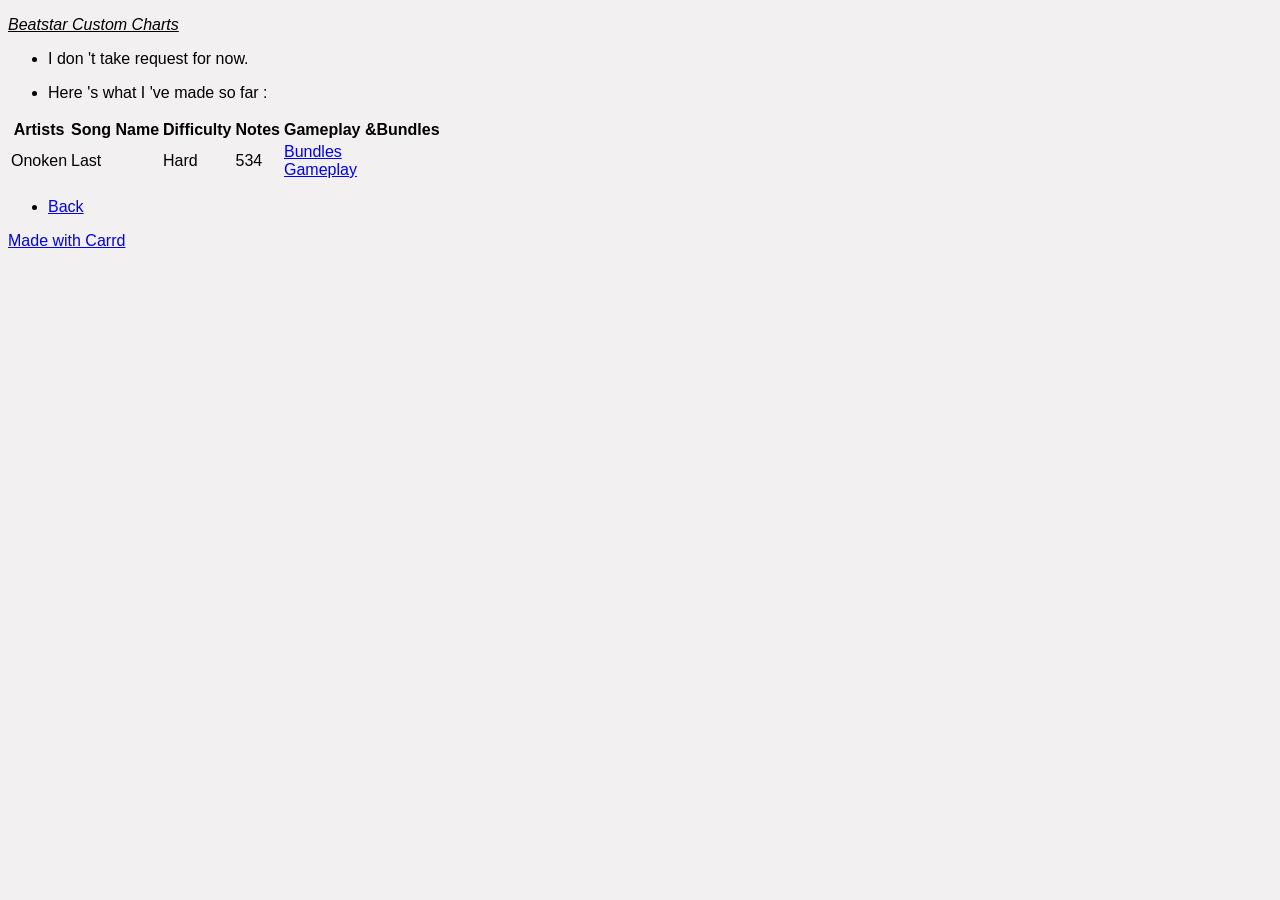
==== beatstar.html @ 6e00aa72 "different pages for each category" ====
<!DOCTYPE HTML>
<html lang="en">
    <head>
        <title>mvitry95 - Beatstar Charts</title>
        <meta charset="utf-8"/>
        <meta name="viewport" content="width=device-width,initial-scale=1"/>
        <style>body{background:#F2F0F0;font-family:Inter,Helvetica,Arial,sans-serif}</style>
    </head>
    <body class="is-loading">
        <div class="site-wrapper">
            <div class="site-main">
                <div class="inner">
                    <section id="beatstar-section">
                        <p id="text17" class="text-component instance-17">
                            <em>
                                <u>Beatstar Custom Charts</u>
                            </em>
                        </p>
                        <div id="list01" class="list-component instance-1">
                            <ul>
                                <li>
                                    <p>I don &#39;t take request for now.</p>
                                </li>
                                <li>
                                    <p>Here &#39;s what I &#39;ve made so far :</p>
                                </li>
                            </ul>
                        </div>
                        <div id="table01" class="table-component instance-1">
                            <div class="inner">
                                <table>
                                    <thead>
                                        <tr>
                                            <th>Artists</th>
                                            <th>Song Name</th>
                                            <th>Difficulty</th>
                                            <th>Notes</th>
                                            <th>Gameplay &amp;Bundles</th>
                                        </tr>
                                    </thead>
                                    <tbody>
                                        <tr>
                                            <td>Onoken</td>
                                            <td>Last</td>
                                            <td>Hard</td>
                                            <td>534</td>
                                            <td>
                                                <a href="https://drive.google.com/drive/folders/1wFOmmEFnEgzdJSt52tTMisXIzkEQhHQe">Bundles</a>
                                                <br>
                                                <a href="https://youtu.be/5MfsfKjGAZc?si=1Ggjx1XdpjMBsuzv">Gameplay</a>
                                            </td>
                                        </tr>
                                        <!-- remaining table rows omitted for brevity -->
                                    </tbody>
                                </table>
                            </div>
                        </div>
                        <ul id="buttons03" class="buttons-component instance-3">
                            <li>
                                <a href="index.html" class="n01" role="button">
                                    <span class="label">Back</span>
                                </a>
                            </li>
                        </ul>
                    </section>
                    <footer id="footer">
                        <div id="credits"><span><a href="https://carrd.co/build?ref=auto">Made with Carrd</a></span></div>
                    </footer>
                </div>
            </div>
        </div>
        <script>window.addEventListener('load', function(){document.body.classList.remove('is-loading');});</script>
    </body>
</html>
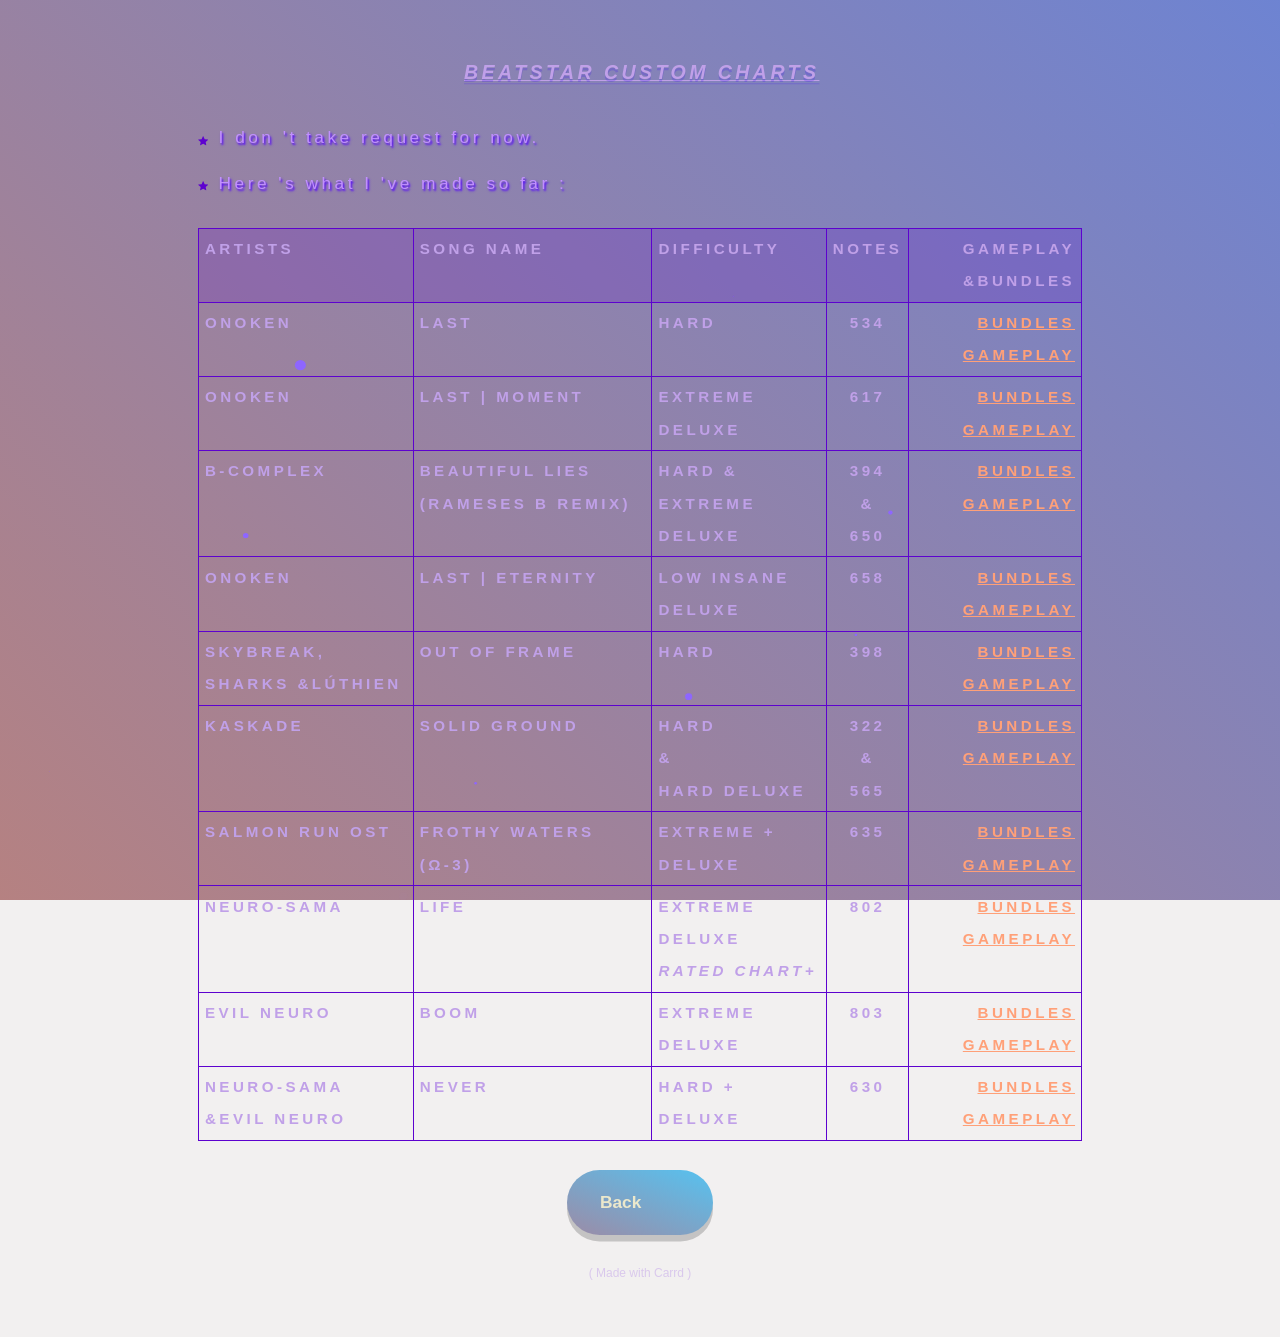
==== commit 1d27819c: "added complete edits for each pages, css and js separated, image next step" ====
--- a/beatstar.html
+++ b/beatstar.html
@@ -5,6 +5,7 @@
         <meta charset="utf-8"/>
         <meta name="viewport" content="width=device-width,initial-scale=1"/>
         <style>body{background:#F2F0F0;font-family:Inter,Helvetica,Arial,sans-serif}</style>
+        <link rel="stylesheet" href="assets/css/styles.css">
     </head>
     <body class="is-loading">
         <div class="site-wrapper">
@@ -50,7 +51,119 @@
                                                 <a href="https://youtu.be/5MfsfKjGAZc?si=1Ggjx1XdpjMBsuzv">Gameplay</a>
                                             </td>
                                         </tr>
-                                        <!-- remaining table rows omitted for brevity -->
+                                        <tr>
+                                            <td>Onoken</td>
+                                            <td>Last | Moment</td>
+                                            <td>Extreme Deluxe</td>
+                                            <td>617</td>
+                                            <td>
+                                                <a href="https://drive.google.com/drive/folders/1wFOmmEFnEgzdJSt52tTMisXIzkEQhHQe">Bundles</a>
+                                                <br>
+                                                <a href="https://youtu.be/5MfsfKjGAZc?si=1Ggjx1XdpjMBsuzv">Gameplay</a>
+                                            </td>
+                                        </tr>
+                                        <tr>
+                                            <td>B-Complex</td>
+                                            <td>Beautiful Lies (Rameses B Remix)</td>
+                                            <td>
+                                                Hard &amp;<br>Extreme Deluxe
+                                            </td>
+                                            <td>
+                                                394 <br>
+                                                &amp;<br>650
+                                            </td>
+                                            <td>
+                                                <a href="https://drive.google.com/drive/folders/1Zqi_MswzgRFVzeYKtCbSOwW4GISqOJgD">Bundles</a>
+                                                <br>
+                                                <a href="https://youtu.be/niO3XRTAfM4?si=xfpYxOm02yTQDxMr">Gameplay</a>
+                                            </td>
+                                        </tr>
+                                        <tr>
+                                            <td>Onoken</td>
+                                            <td>Last | Eternity</td>
+                                            <td>Low Insane Deluxe</td>
+                                            <td>658</td>
+                                            <td>
+                                                <a href="https://drive.google.com/drive/folders/1wFOmmEFnEgzdJSt52tTMisXIzkEQhHQe">Bundles</a>
+                                                <br>
+                                                <a href="https://youtu.be/CqeYvWxlmkQ?si=to_F0B5nEQfGMWMH">Gameplay</a>
+                                            </td>
+                                        </tr>
+                                        <tr>
+                                            <td>Skybreak, Sharks &amp;LÚTHIEN</td>
+                                            <td>Out of Frame</td>
+                                            <td>Hard</td>
+                                            <td>398</td>
+                                            <td>
+                                                <a href="https://drive.google.com/drive/folders/11yRbcsEtUqN-0sK6SbbKeb3jRCuAYwGA">Bundles</a>
+                                                <br>
+                                                <a href="https://youtu.be/cmPI3WES4EI?si=JQ8GyVIdYoeiD46t">Gameplay</a>
+                                            </td>
+                                        </tr>
+                                        <tr>
+                                            <td>Kaskade</td>
+                                            <td>Solid Ground</td>
+                                            <td>
+                                                Hard <br>
+                                                &amp;<br>Hard Deluxe
+                                            </td>
+                                            <td>
+                                                322 <br>
+                                                &amp;<br>565
+                                            </td>
+                                            <td>
+                                                <a href="https://drive.google.com/drive/folders/1hkn8-3AUxXs9rTicoOH0PjdYOPa0OGvv?usp=drive_link">Bundles</a>
+                                                <br>
+                                                <a href="https://youtu.be/D0sws1H5LEg">Gameplay</a>
+                                            </td>
+                                        </tr>
+                                        <tr>
+                                            <td>Salmon Run OST</td>
+                                            <td>Frothy Waters (ω-3)</td>
+                                            <td>Extreme + Deluxe</td>
+                                            <td>635</td>
+                                            <td>
+                                                <a href="https://drive.google.com/drive/folders/1l5YYkZcHukHBBgzJPLnBNBevW3PjAziX?usp=sharing">Bundles</a>
+                                                <br>
+                                                <a href="https://youtu.be/0wzTsgS2MDE">Gameplay</a>
+                                            </td>
+                                        </tr>
+                                        <tr>
+                                            <td>Neuro-sama</td>
+                                            <td>Life</td>
+                                            <td>
+                                                Extreme Deluxe<br>
+                                                <em>Rated Chart+</em>
+                                            </td>
+                                            <td>802</td>
+                                            <td>
+                                                <a href="https://drive.google.com/drive/folders/1dr8h0OimLySOwMFkLbA1OLK3l9ZYWxRP?usp=drive_link">Bundles</a>
+                                                <br>
+                                                <a href="https://youtu.be/XHgqDOl1nn8?si=mZJzB1tPMnPmHuZJ">Gameplay</a>
+                                            </td>
+                                        </tr>
+                                        <tr>
+                                            <td>Evil Neuro</td>
+                                            <td>BOOM</td>
+                                            <td>Extreme Deluxe</td>
+                                            <td>803</td>
+                                            <td>
+                                                <a href="https://drive.google.com/file/d/1acPhiT-RoqKiK_mSAF8lyB6Nv1J9MZyH/view?usp=drivesdk">Bundles</a>
+                                                <br>
+                                                <a href="https://youtu.be/u7Q_ulvnCww">Gameplay</a>
+                                            </td>
+                                        </tr>
+                                        <tr>
+                                            <td>Neuro-sama &amp;Evil Neuro</td>
+                                            <td>NEVER</td>
+                                            <td>Hard + Deluxe</td>
+                                            <td>630</td>
+                                            <td>
+                                                <a href="https://drive.google.com/file/d/116Uxp-McUb2ul99bQuzVLI-fTBBZK5Kp/view?usp=drive_link">Bundles</a>
+                                                <br>
+                                                <a href="https://youtu.be/wbPSR-EgFhE">Gameplay</a>
+                                            </td>
+                                        </tr>
                                     </tbody>
                                 </table>
                             </div>
@@ -58,6 +171,10 @@
                         <ul id="buttons03" class="buttons-component instance-3">
                             <li>
                                 <a href="index.html" class="n01" role="button">
+                                    <svg aria-labelledby="buttons03-icon-1-title">
+                                        <title id="buttons03-icon-1-title">Arrow Left</title>
+                                        <use xlink:href="#icon-fe5d5fdb64e50b34c3e536f93a94c91e"></use>
+                                    </svg>
                                     <span class="label">Back</span>
                                 </a>
                             </li>
@@ -69,6 +186,6 @@
                 </div>
             </div>
         </div>
-        <script>window.addEventListener('load', function(){document.body.classList.remove('is-loading');});</script>
+        <script src="assets/js/common.js"></script>
     </body>
 </html>
--- a/assets/css/styles.css
+++ b/assets/css/styles.css
@@ -0,0 +1,3321 @@
+
+html,body,div,span,applet,object,iframe,h1,h2,h3,h4,h5,h6,p,blockquote,pre,a,abbr,acronym,address,big,cite,code,del,dfn,em,img,ins,kbd,q,s,samp,small,strike,strong,sub,sup,tt,var,b,u,i,center,dl,dt,dd,ol,ul,li,fieldset,form,label,legend,table,caption,tbody,tfoot,thead,tr,th,td,article,aside,canvas,details,embed,figure,figcaption,footer,header,hgroup,menu,nav,output,ruby,section,summary,time,mark,audio,video {
+    margin: 0;
+    padding: 0;
+    border: 0;
+    font-size: 100%;
+    font: inherit;
+    vertical-align: baseline;
+}
+
+article,aside,details,figcaption,figure,footer,header,hgroup,menu,nav,section {
+    display: block;
+}
+
+body {
+    line-height: 1;
+}
+
+ol,ul {
+    list-style: none;
+}
+
+blockquote,q {
+    quotes: none;
+}
+
+blockquote::before,blockquote::after,q::before,q::after {
+    content: '';
+    content: none;
+}
+
+table {
+    border-collapse: collapse;
+    border-spacing: 0;
+}
+
+body {
+    -webkit-text-size-adjust: none
+}
+
+mark {
+    background-color: transparent;
+    color: inherit
+}
+
+input::-moz-focus-inner {
+    border: 0;
+    padding: 0
+}
+
+input[type="text"],input[type="email"],select,textarea {
+    -moz-appearance: none;
+    -webkit-appearance: none;
+    -ms-appearance: none;
+    appearance: none
+}
+
+*, *::before, *::after {
+    box-sizing: border-box;
+}
+
+@keyframes loading-spinner {
+    0% {
+        transform: rotate(0deg);
+    }
+
+    100% {
+        transform: rotate(360deg);
+    }
+}
+
+.deferred::before {
+    content: '';
+    display: block;
+    width: 4rem;
+    height: 4rem;
+    position: absolute;
+    top: 50%;
+    left: 50%;
+    margin: -2rem 0 0 -2rem;
+    animation: loading-spinner 1s infinite linear;
+    transition: opacity 0.25s ease;
+    transition-delay: 0.5s;
+    opacity: 0;
+    z-index: -1;
+    background-image: url('[data-uri]');
+    background-position: center;
+    background-repeat: no-repeat;
+    background-size: 3rem;
+}
+
+.deferred.loading::before {
+    opacity: 0.35;
+    z-index: 0;
+}
+
+body {
+    line-height: 1.0;
+    min-height: var(--viewport-height);
+    min-width: 320px;
+    overflow-x: hidden;
+    word-wrap: break-word;
+    background-color: #F2F0F0;
+}
+
+body::before {
+    content: '';
+    display: block;
+    background-attachment: scroll;
+    height: var(--background-height);
+    left: 0;
+    pointer-events: none;
+    position: fixed;
+    top: 0;
+    transform: scale(1);
+    width: 100vw;
+    z-index: 0;
+    background-image: url('data:image/svg+xml;charset=utf8,%3Csvg%20width%3D%22640%22%20height%3D%22480%22%20viewBox%3D%220%200%20640%20480%22%20xmlns%3D%22http%3A%2F%2Fwww.w3.org%2F2000%2Fsvg%22%20preserveAspectRatio%3D%22none%22%3E%20%3Cstyle%20type%3D%22text%2Fcss%22%3E%20circle%20%7B%20fill%3A%20%238E66FF%3B%20%7D%20%3C%2Fstyle%3E%20%3Ccircle%20cx%3D%22331.8123%22%20cy%3D%22303.8262%22%20r%3D%220.8658%22%20fill-opacity%3D%221%22%3E%20%3Canimate%20attributeName%3D%22cx%22%20dur%3D%225s%22%20repeatCount%3D%22indefinite%22%20values%3D%22331.8123%3B332.4542%3B333.1698%3B333.9726%3B334.8798%3B335.9128%3B337.1%3B338.4787%3B340.0991%3B342.0311%3B344.3739%3B347.2744%3B350.9584%3B355.793%3B362.4171%3B362.4171%3B362.4171%3B362.4171%3B362.4171%3B362.4171%3B362.4171%22%20%2F%3E%20%3Canimate%20attributeName%3D%22cy%22%20dur%3D%225s%22%20repeatCount%3D%22indefinite%22%20values%3D%22303.8262%3B307.2944%3B311.1611%3B315.4993%3B320.4007%3B325.9828%3B332.3977%3B339.847%3B348.6029%3B359.042%3B371.7013%3B387.3735%3B407.2795%3B433.4027%3B469.1949%3B469.1949%3B469.1949%3B469.1949%3B469.1949%3B469.1949%3B469.1949%22%20%2F%3E%20%3Canimate%20attributeName%3D%22r%22%20dur%3D%225s%22%20repeatCount%3D%22indefinite%22%20values%3D%220.8658%3B0.9129%3B0.9653%3B1.0242%3B1.0907%3B1.1664%3B1.2534%3B1.3545%3B1.4732%3B1.6148%3B1.7866%3B1.9992%3B2.2692%3B2.6236%3B3.1091%3B3.1091%3B3.1091%3B3.1091%3B3.1091%3B3.1091%3B3.1091%22%20%2F%3E%20%3Canimate%20attributeName%3D%22fill-opacity%22%20dur%3D%225s%22%20repeatCount%3D%22indefinite%22%20values%3D%221%3B1%3B1%3B1%3B1%3B1%3B1%3B1%3B1%3B1%3B1%3B1%3B1%3B1%3B0%3B0%3B0%3B0%3B0%3B0%3B0%22%20%2F%3E%20%3C%2Fcircle%3E%20%3Ccircle%20cx%3D%2255.2595%22%20cy%3D%22473.6155%22%20r%3D%220.9757%22%20fill-opacity%3D%220%22%20%2F%3E%20%3Ccircle%20cx%3D%22425.133%22%20cy%3D%22117.8427%22%20r%3D%220.4877%22%20fill-opacity%3D%221%22%3E%20%3Canimate%20attributeName%3D%22cx%22%20dur%3D%225s%22%20repeatCount%3D%22indefinite%22%20values%3D%22425.133%3B432.7724%3B441.6091%3B451.9483%3B464.209%3B478.9816%3B497.1262%3B519.9461%3B519.9461%3B519.9461%3B519.9461%3B519.9461%3B519.9461%3B519.9461%3B519.9461%3B519.9461%3B519.9461%3B519.9461%3B519.9461%3B519.9461%3B519.9461%22%20%2F%3E%20%3Canimate%20attributeName%3D%22cy%22%20dur%3D%225s%22%20repeatCount%3D%22indefinite%22%20values%3D%22117.8427%3B108.9662%3B98.6987%3B86.6852%3B72.4392%3B55.2744%3B34.1916%3B7.6765%3B7.6765%3B7.6765%3B7.6765%3B7.6765%3B7.6765%3B7.6765%3B7.6765%3B7.6765%3B7.6765%3B7.6765%3B7.6765%3B7.6765%3B7.6765%22%20%2F%3E%20%3Canimate%20attributeName%3D%22r%22%20dur%3D%225s%22%20repeatCount%3D%22indefinite%22%20values%3D%220.4877%3B0.5232%3B0.5642%3B0.6121%3B0.669%3B0.7376%3B0.8217%3B0.9276%3B0.9276%3B0.9276%3B0.9276%3B0.9276%3B0.9276%3B0.9276%3B0.9276%3B0.9276%3B0.9276%3B0.9276%3B0.9276%3B0.9276%3B0.9276%22%20%2F%3E%20%3Canimate%20attributeName%3D%22fill-opacity%22%20dur%3D%225s%22%20repeatCount%3D%22indefinite%22%20values%3D%221%3B1%3B1%3B1%3B1%3B1%3B1%3B0%3B0%3B0%3B0%3B0%3B0%3B0%3B0%3B0%3B0%3B0%3B0%3B0%3B0%22%20%2F%3E%20%3C%2Fcircle%3E%20%3Ccircle%20cx%3D%22284.7766%22%20cy%3D%22316.1389%22%20r%3D%220.2746%22%20fill-opacity%3D%221%22%3E%20%3Canimate%20attributeName%3D%22cx%22%20dur%3D%225s%22%20repeatCount%3D%22indefinite%22%20values%3D%22284.7766%3B282.6388%3B280.2248%3B277.4773%3B274.3221%3B270.661%3B266.362%3B261.2423%3B255.0421%3B247.3791%3B237.6663%3B224.9542%3B207.5999%3B207.5999%3B207.5999%3B207.5999%3B207.5999%3B207.5999%3B207.5999%3B207.5999%3B207.5999%22%20%2F%3E%20%3Canimate%20attributeName%3D%22cy%22%20dur%3D%225s%22%20repeatCount%3D%22indefinite%22%20values%3D%22316.1389%3B320.7598%3B325.978%3B331.917%3B338.7374%3B346.6511%3B355.9438%3B367.0105%3B380.4128%3B396.9772%3B417.9725%3B445.451%3B482.964%3B482.964%3B482.964%3B482.964%3B482.964%3B482.964%3B482.964%3B482.964%3B482.964%22%20%2F%3E%20%3Canimate%20attributeName%3D%22r%22%20dur%3D%225s%22%20repeatCount%3D%22indefinite%22%20values%3D%220.2746%3B0.2913%3B0.3101%3B0.3316%3B0.3562%3B0.3847%3B0.4182%3B0.4582%3B0.5065%3B0.5663%3B0.642%3B0.7411%3B0.8764%3B0.8764%3B0.8764%3B0.8764%3B0.8764%3B0.8764%3B0.8764%3B0.8764%3B0.8764%22%20%2F%3E%20%3Canimate%20attributeName%3D%22fill-opacity%22%20dur%3D%225s%22%20repeatCount%3D%22indefinite%22%20values%3D%221%3B1%3B1%3B1%3B1%3B1%3B1%3B1%3B1%3B1%3B1%3B1%3B0%3B0%3B0%3B0%3B0%3B0%3B0%3B0%3B0%22%20%2F%3E%20%3C%2Fcircle%3E%20%3Ccircle%20cx%3D%22626.0086%22%20cy%3D%22225.6482%22%20r%3D%220.8684%22%20fill-opacity%3D%220%22%20%2F%3E%20%3Ccircle%20cx%3D%22157.0809%22%20cy%3D%22322.71%22%20r%3D%220.8312%22%20fill-opacity%3D%221%22%3E%20%3Canimate%20attributeName%3D%22cx%22%20dur%3D%225s%22%20repeatCount%3D%22indefinite%22%20values%3D%22157.0809%3B147.1007%3B135.818%3B122.9599%3B108.1718%3B90.9839%3B70.7603%3B46.6191%3B17.2997%3B17.2997%3B17.2997%3B17.2997%3B17.2997%3B17.2997%3B17.2997%3B17.2997%3B17.2997%3B17.2997%3B17.2997%3B17.2997%3B17.2997%22%20%2F%3E%20%3Canimate%20attributeName%3D%22cy%22%20dur%3D%225s%22%20repeatCount%3D%22indefinite%22%20values%3D%22322.71%3B327.7767%3B333.5047%3B340.0324%3B347.54%3B356.2659%3B366.5329%3B378.7888%3B393.6736%3B393.6736%3B393.6736%3B393.6736%3B393.6736%3B393.6736%3B393.6736%3B393.6736%3B393.6736%3B393.6736%3B393.6736%3B393.6736%3B393.6736%22%20%2F%3E%20%3Canimate%20attributeName%3D%22r%22%20dur%3D%225s%22%20repeatCount%3D%22indefinite%22%20values%3D%220.8312%3B0.8821%3B0.9397%3B1.0053%3B1.0807%3B1.1684%3B1.2716%3B1.3948%3B1.5444%3B1.5444%3B1.5444%3B1.5444%3B1.5444%3B1.5444%3B1.5444%3B1.5444%3B1.5444%3B1.5444%3B1.5444%3B1.5444%3B1.5444%22%20%2F%3E%20%3Canimate%20attributeName%3D%22fill-opacity%22%20dur%3D%225s%22%20repeatCount%3D%22indefinite%22%20values%3D%221%3B1%3B1%3B1%3B1%3B1%3B1%3B1%3B0%3B0%3B0%3B0%3B0%3B0%3B0%3B0%3B0%3B0%3B0%3B0%3B0%22%20%2F%3E%20%3C%2Fcircle%3E%20%3Ccircle%20cx%3D%22562.4661%22%20cy%3D%2277.4358%22%20r%3D%222.0713%22%20fill-opacity%3D%221%22%3E%20%3Canimate%20attributeName%3D%22cx%22%20dur%3D%225s%22%20repeatCount%3D%22indefinite%22%20values%3D%22562.4661%3B588.1836%3B620.004%3B620.004%3B620.004%3B620.004%3B620.004%3B620.004%3B620.004%3B620.004%3B620.004%3B620.004%3B620.004%3B620.004%3B620.004%3B620.004%3B620.004%3B620.004%3B620.004%3B620.004%3B620.004%22%20%2F%3E%20%3Canimate%20attributeName%3D%22cy%22%20dur%3D%225s%22%20repeatCount%3D%22indefinite%22%20values%3D%2277.4358%3B60.1932%3B38.8589%3B38.8589%3B38.8589%3B38.8589%3B38.8589%3B38.8589%3B38.8589%3B38.8589%3B38.8589%3B38.8589%3B38.8589%3B38.8589%3B38.8589%3B38.8589%3B38.8589%3B38.8589%3B38.8589%3B38.8589%3B38.8589%22%20%2F%3E%20%3Canimate%20attributeName%3D%22r%22%20dur%3D%225s%22%20repeatCount%3D%22indefinite%22%20values%3D%222.0713%3B2.291%3B2.5629%3B2.5629%3B2.5629%3B2.5629%3B2.5629%3B2.5629%3B2.5629%3B2.5629%3B2.5629%3B2.5629%3B2.5629%3B2.5629%3B2.5629%3B2.5629%3B2.5629%3B2.5629%3B2.5629%3B2.5629%3B2.5629%22%20%2F%3E%20%3Canimate%20attributeName%3D%22fill-opacity%22%20dur%3D%225s%22%20repeatCount%3D%22indefinite%22%20values%3D%221%3B1%3B0%3B0%3B0%3B0%3B0%3B0%3B0%3B0%3B0%3B0%3B0%3B0%3B0%3B0%3B0%3B0%3B0%3B0%3B0%22%20%2F%3E%20%3C%2Fcircle%3E%20%3Ccircle%20cx%3D%22603.2341%22%20cy%3D%2297.7216%22%20r%3D%220.7449%22%20fill-opacity%3D%221%22%3E%20%3Canimate%20attributeName%3D%22cx%22%20dur%3D%225s%22%20repeatCount%3D%22indefinite%22%20values%3D%22603.2341%3B621.9784%3B621.9784%3B621.9784%3B621.9784%3B621.9784%3B621.9784%3B621.9784%3B621.9784%3B621.9784%3B621.9784%3B621.9784%3B621.9784%3B621.9784%3B621.9784%3B621.9784%3B621.9784%3B621.9784%3B621.9784%3B621.9784%3B621.9784%22%20%2F%3E%20%3Canimate%20attributeName%3D%22cy%22%20dur%3D%225s%22%20repeatCount%3D%22indefinite%22%20values%3D%2297.7216%3B88.3057%3B88.3057%3B88.3057%3B88.3057%3B88.3057%3B88.3057%3B88.3057%3B88.3057%3B88.3057%3B88.3057%3B88.3057%3B88.3057%3B88.3057%3B88.3057%3B88.3057%3B88.3057%3B88.3057%3B88.3057%3B88.3057%3B88.3057%22%20%2F%3E%20%3Canimate%20attributeName%3D%22r%22%20dur%3D%225s%22%20repeatCount%3D%22indefinite%22%20values%3D%220.7449%3B0.7942%3B0.7942%3B0.7942%3B0.7942%3B0.7942%3B0.7942%3B0.7942%3B0.7942%3B0.7942%3B0.7942%3B0.7942%3B0.7942%3B0.7942%3B0.7942%3B0.7942%3B0.7942%3B0.7942%3B0.7942%3B0.7942%3B0.7942%22%20%2F%3E%20%3Canimate%20attributeName%3D%22fill-opacity%22%20dur%3D%225s%22%20repeatCount%3D%22indefinite%22%20values%3D%221%3B0%3B0%3B0%3B0%3B0%3B0%3B0%3B0%3B0%3B0%3B0%3B0%3B0%3B0%3B0%3B0%3B0%3B0%3B0%3B0%22%20%2F%3E%20%3C%2Fcircle%3E%20%3Ccircle%20cx%3D%22601.3561%22%20cy%3D%22463.0164%22%20r%3D%221.4495%22%20fill-opacity%3D%221%22%3E%20%3Canimate%20attributeName%3D%22cx%22%20dur%3D%225s%22%20repeatCount%3D%22indefinite%22%20values%3D%22601.3561%3B619.4414%3B619.4414%3B619.4414%3B619.4414%3B619.4414%3B619.4414%3B619.4414%3B619.4414%3B619.4414%3B619.4414%3B619.4414%3B619.4414%3B619.4414%3B619.4414%3B619.4414%3B619.4414%3B619.4414%3B619.4414%3B619.4414%3B619.4414%22%20%2F%3E%20%3Canimate%20attributeName%3D%22cy%22%20dur%3D%225s%22%20repeatCount%3D%22indefinite%22%20values%3D%22463.0164%3B477.3517%3B477.3517%3B477.3517%3B477.3517%3B477.3517%3B477.3517%3B477.3517%3B477.3517%3B477.3517%3B477.3517%3B477.3517%3B477.3517%3B477.3517%3B477.3517%3B477.3517%3B477.3517%3B477.3517%3B477.3517%3B477.3517%3B477.3517%22%20%2F%3E%20%3Canimate%20attributeName%3D%22r%22%20dur%3D%225s%22%20repeatCount%3D%22indefinite%22%20values%3D%221.4495%3B1.5427%3B1.5427%3B1.5427%3B1.5427%3B1.5427%3B1.5427%3B1.5427%3B1.5427%3B1.5427%3B1.5427%3B1.5427%3B1.5427%3B1.5427%3B1.5427%3B1.5427%3B1.5427%3B1.5427%3B1.5427%3B1.5427%3B1.5427%22%20%2F%3E%20%3Canimate%20attributeName%3D%22fill-opacity%22%20dur%3D%225s%22%20repeatCount%3D%22indefinite%22%20values%3D%221%3B0%3B0%3B0%3B0%3B0%3B0%3B0%3B0%3B0%3B0%3B0%3B0%3B0%3B0%3B0%3B0%3B0%3B0%3B0%3B0%22%20%2F%3E%20%3C%2Fcircle%3E%20%3Ccircle%20cx%3D%22343.2456%22%20cy%3D%22199.1355%22%20r%3D%220.1206%22%20fill-opacity%3D%221%22%3E%20%3Canimate%20attributeName%3D%22cx%22%20dur%3D%225s%22%20repeatCount%3D%22indefinite%22%20values%3D%22343.2456%3B344.4754%3B345.8425%3B347.3714%3B349.0926%3B351.0448%3B353.2778%3B355.857%3B358.8695%3B362.4347%3B366.7199%3B371.9678%3B378.5439%3B387.0254%3B398.3807%3B414.3683%3B438.5494%3B438.5494%3B438.5494%3B438.5494%3B438.5494%22%20%2F%3E%20%3Canimate%20attributeName%3D%22cy%22%20dur%3D%225s%22%20repeatCount%3D%22indefinite%22%20values%3D%22199.1355%3B196.9737%3B194.5703%3B191.8826%3B188.8568%3B185.425%3B181.4994%3B176.9654%3B171.6695%3B165.4022%3B157.869%3B148.6435%3B137.0831%3B122.1732%3B102.2112%3B74.1058%3B31.5969%3B31.5969%3B31.5969%3B31.5969%3B31.5969%22%20%2F%3E%20%3Canimate%20attributeName%3D%22r%22%20dur%3D%225s%22%20repeatCount%3D%22indefinite%22%20values%3D%220.1206%3B0.127%3B0.1341%3B0.142%3B0.1509%3B0.161%3B0.1726%3B0.186%3B0.2016%3B0.2201%3B0.2424%3B0.2696%3B0.3037%3B0.3477%3B0.4066%3B0.4895%3B0.615%3B0.615%3B0.615%3B0.615%3B0.615%22%20%2F%3E%20%3Canimate%20attributeName%3D%22fill-opacity%22%20dur%3D%225s%22%20repeatCount%3D%22indefinite%22%20values%3D%221%3B1%3B1%3B1%3B1%3B1%3B1%3B1%3B1%3B1%3B1%3B1%3B1%3B1%3B1%3B1%3B0%3B0%3B0%3B0%3B0%22%20%2F%3E%20%3C%2Fcircle%3E%20%3Ccircle%20cx%3D%22342.0551%22%20cy%3D%2239.8788%22%20r%3D%220.9924%22%20fill-opacity%3D%221%22%3E%20%3Canimate%20attributeName%3D%22cx%22%20dur%3D%225s%22%20repeatCount%3D%22indefinite%22%20values%3D%22342.0551%3B344.0434%3B346.4258%3B346.4258%3B346.4258%3B346.4258%3B346.4258%3B346.4258%3B346.4258%3B346.4258%3B346.4258%3B346.4258%3B346.4258%3B346.4258%3B346.4258%3B346.4258%3B346.4258%3B346.4258%3B346.4258%3B346.4258%3B346.4258%22%20%2F%3E%20%3Canimate%20attributeName%3D%22cy%22%20dur%3D%225s%22%20repeatCount%3D%22indefinite%22%20values%3D%2239.8788%3B21.8375%3B0.221%3B0.221%3B0.221%3B0.221%3B0.221%3B0.221%3B0.221%3B0.221%3B0.221%3B0.221%3B0.221%3B0.221%3B0.221%3B0.221%3B0.221%3B0.221%3B0.221%3B0.221%3B0.221%22%20%2F%3E%20%3Canimate%20attributeName%3D%22r%22%20dur%3D%225s%22%20repeatCount%3D%22indefinite%22%20values%3D%220.9924%3B1.0818%3B1.189%3B1.189%3B1.189%3B1.189%3B1.189%3B1.189%3B1.189%3B1.189%3B1.189%3B1.189%3B1.189%3B1.189%3B1.189%3B1.189%3B1.189%3B1.189%3B1.189%3B1.189%3B1.189%22%20%2F%3E%20%3Canimate%20attributeName%3D%22fill-opacity%22%20dur%3D%225s%22%20repeatCount%3D%22indefinite%22%20values%3D%221%3B1%3B0%3B0%3B0%3B0%3B0%3B0%3B0%3B0%3B0%3B0%3B0%3B0%3B0%3B0%3B0%3B0%3B0%3B0%3B0%22%20%2F%3E%20%3C%2Fcircle%3E%20%3Ccircle%20cx%3D%22228.8259%22%20cy%3D%22138.7016%22%20r%3D%221.0354%22%20fill-opacity%3D%221%22%3E%20%3Canimate%20attributeName%3D%22cx%22%20dur%3D%225s%22%20repeatCount%3D%22indefinite%22%20values%3D%22228.8259%3B220.2159%3B209.8102%3B196.9815%3B180.7721%3B159.6428%3B130.9529%3B130.9529%3B130.9529%3B130.9529%3B130.9529%3B130.9529%3B130.9529%3B130.9529%3B130.9529%3B130.9529%3B130.9529%3B130.9529%3B130.9529%3B130.9529%3B130.9529%22%20%2F%3E%20%3Canimate%20attributeName%3D%22cy%22%20dur%3D%225s%22%20repeatCount%3D%22indefinite%22%20values%3D%22138.7016%3B129.1355%3B117.5742%3B103.321%3B85.3116%3B61.8361%3B29.9603%3B29.9603%3B29.9603%3B29.9603%3B29.9603%3B29.9603%3B29.9603%3B29.9603%3B29.9603%3B29.9603%3B29.9603%3B29.9603%3B29.9603%3B29.9603%3B29.9603%22%20%2F%3E%20%3Canimate%20attributeName%3D%22r%22%20dur%3D%225s%22%20repeatCount%3D%22indefinite%22%20values%3D%221.0354%3B1.1332%3B1.2514%3B1.3971%3B1.5812%3B1.8211%3B2.1469%3B2.1469%3B2.1469%3B2.1469%3B2.1469%3B2.1469%3B2.1469%3B2.1469%3B2.1469%3B2.1469%3B2.1469%3B2.1469%3B2.1469%3B2.1469%3B2.1469%22%20%2F%3E%20%3Canimate%20attributeName%3D%22fill-opacity%22%20dur%3D%225s%22%20repeatCount%3D%22indefinite%22%20values%3D%221%3B1%3B1%3B1%3B1%3B1%3B0%3B0%3B0%3B0%3B0%3B0%3B0%3B0%3B0%3B0%3B0%3B0%3B0%3B0%3B0%22%20%2F%3E%20%3C%2Fcircle%3E%20%3Ccircle%20cx%3D%22410.6811%22%20cy%3D%22388.3941%22%20r%3D%222.3598%22%20fill-opacity%3D%221%22%3E%20%3Canimate%20attributeName%3D%22cx%22%20dur%3D%225s%22%20repeatCount%3D%22indefinite%22%20values%3D%22410.6811%3B420.5695%3B432.8785%3B448.6208%3B469.4655%3B469.4655%3B469.4655%3B469.4655%3B469.4655%3B469.4655%3B469.4655%3B469.4655%3B469.4655%3B469.4655%3B469.4655%3B469.4655%3B469.4655%3B469.4655%3B469.4655%3B469.4655%3B469.4655%22%20%2F%3E%20%3Canimate%20attributeName%3D%22cy%22%20dur%3D%225s%22%20repeatCount%3D%22indefinite%22%20values%3D%22388.3941%3B404.5759%3B424.7188%3B450.48%3B484.5911%3B484.5911%3B484.5911%3B484.5911%3B484.5911%3B484.5911%3B484.5911%3B484.5911%3B484.5911%3B484.5911%3B484.5911%3B484.5911%3B484.5911%3B484.5911%3B484.5911%3B484.5911%3B484.5911%22%20%2F%3E%20%3Canimate%20attributeName%3D%22r%22%20dur%3D%225s%22%20repeatCount%3D%22indefinite%22%20values%3D%222.3598%3B2.6171%3B2.9374%3B3.3471%3B3.8895%3B3.8895%3B3.8895%3B3.8895%3B3.8895%3B3.8895%3B3.8895%3B3.8895%3B3.8895%3B3.8895%3B3.8895%3B3.8895%3B3.8895%3B3.8895%3B3.8895%3B3.8895%3B3.8895%22%20%2F%3E%20%3Canimate%20attributeName%3D%22fill-opacity%22%20dur%3D%225s%22%20repeatCount%3D%22indefinite%22%20values%3D%221%3B1%3B1%3B1%3B0%3B0%3B0%3B0%3B0%3B0%3B0%3B0%3B0%3B0%3B0%3B0%3B0%3B0%3B0%3B0%3B0%22%20%2F%3E%20%3C%2Fcircle%3E%20%3Ccircle%20cx%3D%22108.9808%22%20cy%3D%2210.5893%22%20r%3D%220.7201%22%20fill-opacity%3D%220%22%20%2F%3E%20%3Ccircle%20cx%3D%22147.65%22%20cy%3D%2280.5841%22%20r%3D%220.6838%22%20fill-opacity%3D%221%22%3E%20%3Canimate%20attributeName%3D%22cx%22%20dur%3D%225s%22%20repeatCount%3D%22indefinite%22%20values%3D%22147.65%3B137.2347%3B125.4797%3B112.1086%3B96.7636%3B78.9728%3B78.9728%3B78.9728%3B78.9728%3B78.9728%3B78.9728%3B78.9728%3B78.9728%3B78.9728%3B78.9728%3B78.9728%3B78.9728%3B78.9728%3B78.9728%3B78.9728%3B78.9728%22%20%2F%3E%20%3Canimate%20attributeName%3D%22cy%22%20dur%3D%225s%22%20repeatCount%3D%22indefinite%22%20values%3D%2280.5841%3B70.9504%3B60.0776%3B47.7099%3B33.5165%3B17.0608%3B17.0608%3B17.0608%3B17.0608%3B17.0608%3B17.0608%3B17.0608%3B17.0608%3B17.0608%3B17.0608%3B17.0608%3B17.0608%3B17.0608%3B17.0608%3B17.0608%3B17.0608%22%20%2F%3E%20%3Canimate%20attributeName%3D%22r%22%20dur%3D%225s%22%20repeatCount%3D%22indefinite%22%20values%3D%220.6838%3B0.7252%3B0.7718%3B0.8249%3B0.8858%3B0.9563%3B0.9563%3B0.9563%3B0.9563%3B0.9563%3B0.9563%3B0.9563%3B0.9563%3B0.9563%3B0.9563%3B0.9563%3B0.9563%3B0.9563%3B0.9563%3B0.9563%3B0.9563%22%20%2F%3E%20%3Canimate%20attributeName%3D%22fill-opacity%22%20dur%3D%225s%22%20repeatCount%3D%22indefinite%22%20values%3D%221%3B1%3B1%3B1%3B1%3B0%3B0%3B0%3B0%3B0%3B0%3B0%3B0%3B0%3B0%3B0%3B0%3B0%3B0%3B0%3B0%22%20%2F%3E%20%3C%2Fcircle%3E%20%3Ccircle%20cx%3D%22147.8615%22%20cy%3D%22193.4642%22%20r%3D%221.3651%22%20fill-opacity%3D%221%22%3E%20%3Canimate%20attributeName%3D%22cx%22%20dur%3D%225s%22%20repeatCount%3D%22indefinite%22%20values%3D%22147.8615%3B137.4797%3B125.7653%3B112.444%3B97.161%3B79.4483%3B58.6767%3B33.9788%3B4.1252%3B4.1252%3B4.1252%3B4.1252%3B4.1252%3B4.1252%3B4.1252%3B4.1252%3B4.1252%3B4.1252%3B4.1252%3B4.1252%3B4.1252%22%20%2F%3E%20%3Canimate%20attributeName%3D%22cy%22%20dur%3D%225s%22%20repeatCount%3D%22indefinite%22%20values%3D%22193.4642%3B190.6576%3B187.4907%3B183.8895%3B179.7579%3B174.9695%3B169.3541%3B162.6773%3B154.6067%3B154.6067%3B154.6067%3B154.6067%3B154.6067%3B154.6067%3B154.6067%3B154.6067%3B154.6067%3B154.6067%3B154.6067%3B154.6067%3B154.6067%22%20%2F%3E%20%3Canimate%20attributeName%3D%22r%22%20dur%3D%225s%22%20repeatCount%3D%22indefinite%22%20values%3D%221.3651%3B1.4475%3B1.5404%3B1.646%3B1.7672%3B1.9077%3B2.0724%3B2.2683%3B2.505%3B2.505%3B2.505%3B2.505%3B2.505%3B2.505%3B2.505%3B2.505%3B2.505%3B2.505%3B2.505%3B2.505%3B2.505%22%20%2F%3E%20%3Canimate%20attributeName%3D%22fill-opacity%22%20dur%3D%225s%22%20repeatCount%3D%22indefinite%22%20values%3D%221%3B1%3B1%3B1%3B1%3B1%3B1%3B1%3B0%3B0%3B0%3B0%3B0%3B0%3B0%3B0%3B0%3B0%3B0%3B0%3B0%22%20%2F%3E%20%3C%2Fcircle%3E%20%3Ccircle%20cx%3D%22540.0744%22%20cy%3D%22340.3358%22%20r%3D%220.1316%22%20fill-opacity%3D%221%22%3E%20%3Canimate%20attributeName%3D%22cx%22%20dur%3D%225s%22%20repeatCount%3D%22indefinite%22%20values%3D%22540.0744%3B552.8459%3B567.1911%3B583.4199%3B601.9293%3B623.2364%3B623.2364%3B623.2364%3B623.2364%3B623.2364%3B623.2364%3B623.2364%3B623.2364%3B623.2364%3B623.2364%3B623.2364%3B623.2364%3B623.2364%3B623.2364%3B623.2364%3B623.2364%22%20%2F%3E%20%3Canimate%20attributeName%3D%22cy%22%20dur%3D%225s%22%20repeatCount%3D%22indefinite%22%20values%3D%22340.3358%3B346.1585%3B352.6987%3B360.0977%3B368.5365%3B378.2508%3B378.2508%3B378.2508%3B378.2508%3B378.2508%3B378.2508%3B378.2508%3B378.2508%3B378.2508%3B378.2508%3B378.2508%3B378.2508%3B378.2508%3B378.2508%3B378.2508%3B378.2508%22%20%2F%3E%20%3Canimate%20attributeName%3D%22r%22%20dur%3D%225s%22%20repeatCount%3D%22indefinite%22%20values%3D%220.1316%3B0.1393%3B0.1479%3B0.1576%3B0.1686%3B0.1814%3B0.1814%3B0.1814%3B0.1814%3B0.1814%3B0.1814%3B0.1814%3B0.1814%3B0.1814%3B0.1814%3B0.1814%3B0.1814%3B0.1814%3B0.1814%3B0.1814%3B0.1814%22%20%2F%3E%20%3Canimate%20attributeName%3D%22fill-opacity%22%20dur%3D%225s%22%20repeatCount%3D%22indefinite%22%20values%3D%221%3B1%3B1%3B1%3B1%3B0%3B0%3B0%3B0%3B0%3B0%3B0%3B0%3B0%3B0%3B0%3B0%3B0%3B0%3B0%3B0%22%20%2F%3E%20%3C%2Fcircle%3E%20%3Ccircle%20cx%3D%22452.2735%22%20cy%3D%22284.5635%22%20r%3D%220.178%22%20fill-opacity%3D%221%22%3E%20%3Canimate%20attributeName%3D%22cx%22%20dur%3D%225s%22%20repeatCount%3D%22indefinite%22%20values%3D%22452.2735%3B462.8712%3B475.315%3B490.1333%3B508.0774%3B530.2528%3B558.3566%3B595.1325%3B645.3271%3B645.3271%3B645.3271%3B645.3271%3B645.3271%3B645.3271%3B645.3271%3B645.3271%3B645.3271%3B645.3271%3B645.3271%3B645.3271%3B645.3271%22%20%2F%3E%20%3Canimate%20attributeName%3D%22cy%22%20dur%3D%225s%22%20repeatCount%3D%22indefinite%22%20values%3D%22284.5635%3B288.1339%3B292.3262%3B297.3186%3B303.364%3B310.835%3B320.3033%3B332.6932%3B349.604%3B349.604%3B349.604%3B349.604%3B349.604%3B349.604%3B349.604%3B349.604%3B349.604%3B349.604%3B349.604%3B349.604%3B349.604%22%20%2F%3E%20%3Canimate%20attributeName%3D%22r%22%20dur%3D%225s%22%20repeatCount%3D%22indefinite%22%20values%3D%220.178%3B0.1923%3B0.209%3B0.229%3B0.2531%3B0.283%3B0.3208%3B0.3703%3B0.4379%3B0.4379%3B0.4379%3B0.4379%3B0.4379%3B0.4379%3B0.4379%3B0.4379%3B0.4379%3B0.4379%3B0.4379%3B0.4379%3B0.4379%22%20%2F%3E%20%3Canimate%20attributeName%3D%22fill-opacity%22%20dur%3D%225s%22%20repeatCount%3D%22indefinite%22%20values%3D%221%3B1%3B1%3B1%3B1%3B1%3B1%3B1%3B0%3B0%3B0%3B0%3B0%3B0%3B0%3B0%3B0%3B0%3B0%3B0%3B0%22%20%2F%3E%20%3C%2Fcircle%3E%20%3Ccircle%20cx%3D%22565.5255%22%20cy%3D%22446.7383%22%20r%3D%220.5318%22%20fill-opacity%3D%221%22%3E%20%3Canimate%20attributeName%3D%22cx%22%20dur%3D%225s%22%20repeatCount%3D%22indefinite%22%20values%3D%22565.5255%3B579.9238%3B596.1162%3B596.1162%3B596.1162%3B596.1162%3B596.1162%3B596.1162%3B596.1162%3B596.1162%3B596.1162%3B596.1162%3B596.1162%3B596.1162%3B596.1162%3B596.1162%3B596.1162%3B596.1162%3B596.1162%3B596.1162%3B596.1162%22%20%2F%3E%20%3Canimate%20attributeName%3D%22cy%22%20dur%3D%225s%22%20repeatCount%3D%22indefinite%22%20values%3D%22446.7383%3B458.862%3B472.4964%3B472.4964%3B472.4964%3B472.4964%3B472.4964%3B472.4964%3B472.4964%3B472.4964%3B472.4964%3B472.4964%3B472.4964%3B472.4964%3B472.4964%3B472.4964%3B472.4964%3B472.4964%3B472.4964%3B472.4964%3B472.4964%22%20%2F%3E%20%3Canimate%20attributeName%3D%22r%22%20dur%3D%225s%22%20repeatCount%3D%22indefinite%22%20values%3D%220.5318%3B0.563%3B0.598%3B0.598%3B0.598%3B0.598%3B0.598%3B0.598%3B0.598%3B0.598%3B0.598%3B0.598%3B0.598%3B0.598%3B0.598%3B0.598%3B0.598%3B0.598%3B0.598%3B0.598%3B0.598%22%20%2F%3E%20%3Canimate%20attributeName%3D%22fill-opacity%22%20dur%3D%225s%22%20repeatCount%3D%22indefinite%22%20values%3D%221%3B1%3B0%3B0%3B0%3B0%3B0%3B0%3B0%3B0%3B0%3B0%3B0%3B0%3B0%3B0%3B0%3B0%3B0%3B0%3B0%22%20%2F%3E%20%3C%2Fcircle%3E%20%3Ccircle%20cx%3D%22240.9698%22%20cy%3D%22218.9481%22%20r%3D%221.2846%22%20fill-opacity%3D%221%22%3E%20%3Canimate%20attributeName%3D%22cx%22%20dur%3D%225s%22%20repeatCount%3D%22indefinite%22%20values%3D%22240.9698%3B236.5005%3B231.4954%3B225.8521%3B219.44%3B212.0908%3B203.5826%3B193.6179%3B181.7877%3B167.5139%3B149.9525%3B127.8195%3B99.0628%3B60.1858%3B4.7054%3B4.7054%3B4.7054%3B4.7054%3B4.7054%3B4.7054%3B4.7054%22%20%2F%3E%20%3Canimate%20attributeName%3D%22cy%22%20dur%3D%225s%22%20repeatCount%3D%22indefinite%22%20values%3D%22218.9481%3B217.7576%3B216.4243%3B214.9211%3B213.213%3B211.2554%3B208.989%3B206.3346%3B203.1833%3B199.3811%3B194.7031%3B188.8073%3B181.1472%3B170.7912%3B156.0125%3B156.0125%3B156.0125%3B156.0125%3B156.0125%3B156.0125%3B156.0125%22%20%2F%3E%20%3Canimate%20attributeName%3D%22r%22%20dur%3D%225s%22%20repeatCount%3D%22indefinite%22%20values%3D%221.2846%3B1.3572%3B1.4386%3B1.5303%3B1.6345%3B1.754%3B1.8923%3B2.0543%3B2.2466%3B2.4786%3B2.764%3B3.1238%3B3.5912%3B4.2231%3B5.1249%3B5.1249%3B5.1249%3B5.1249%3B5.1249%3B5.1249%3B5.1249%22%20%2F%3E%20%3Canimate%20attributeName%3D%22fill-opacity%22%20dur%3D%225s%22%20repeatCount%3D%22indefinite%22%20values%3D%221%3B1%3B1%3B1%3B1%3B1%3B1%3B1%3B1%3B1%3B1%3B1%3B1%3B1%3B0%3B0%3B0%3B0%3B0%3B0%3B0%22%20%2F%3E%20%3C%2Fcircle%3E%20%3Ccircle%20cx%3D%22326.4719%22%20cy%3D%22450.6606%22%20r%3D%220.4816%22%20fill-opacity%3D%221%22%3E%20%3Canimate%20attributeName%3D%22cx%22%20dur%3D%225s%22%20repeatCount%3D%22indefinite%22%20values%3D%22326.4719%3B326.9358%3B326.9358%3B326.9358%3B326.9358%3B326.9358%3B326.9358%3B326.9358%3B326.9358%3B326.9358%3B326.9358%3B326.9358%3B326.9358%3B326.9358%3B326.9358%3B326.9358%3B326.9358%3B326.9358%3B326.9358%3B326.9358%3B326.9358%22%20%2F%3E%20%3Canimate%20attributeName%3D%22cy%22%20dur%3D%225s%22%20repeatCount%3D%22indefinite%22%20values%3D%22450.6606%3B465.7609%3B465.7609%3B465.7609%3B465.7609%3B465.7609%3B465.7609%3B465.7609%3B465.7609%3B465.7609%3B465.7609%3B465.7609%3B465.7609%3B465.7609%3B465.7609%3B465.7609%3B465.7609%3B465.7609%3B465.7609%3B465.7609%3B465.7609%22%20%2F%3E%20%3Canimate%20attributeName%3D%22r%22%20dur%3D%225s%22%20repeatCount%3D%22indefinite%22%20values%3D%220.4816%3B0.5161%3B0.5161%3B0.5161%3B0.5161%3B0.5161%3B0.5161%3B0.5161%3B0.5161%3B0.5161%3B0.5161%3B0.5161%3B0.5161%3B0.5161%3B0.5161%3B0.5161%3B0.5161%3B0.5161%3B0.5161%3B0.5161%3B0.5161%22%20%2F%3E%20%3Canimate%20attributeName%3D%22fill-opacity%22%20dur%3D%225s%22%20repeatCount%3D%22indefinite%22%20values%3D%221%3B0%3B0%3B0%3B0%3B0%3B0%3B0%3B0%3B0%3B0%3B0%3B0%3B0%3B0%3B0%3B0%3B0%3B0%3B0%3B0%22%20%2F%3E%20%3C%2Fcircle%3E%20%3Ccircle%20cx%3D%22266.1214%22%20cy%3D%22348.3918%22%20r%3D%221.0468%22%20fill-opacity%3D%221%22%3E%20%3Canimate%20attributeName%3D%22cx%22%20dur%3D%225s%22%20repeatCount%3D%22indefinite%22%20values%3D%22266.1214%3B263.0144%3B259.5272%3B255.5853%3B251.0936%3B245.9286%3B239.9266%3B232.8661%3B224.4401%3B214.21%3B201.527%3B201.527%3B201.527%3B201.527%3B201.527%3B201.527%3B201.527%3B201.527%3B201.527%3B201.527%3B201.527%22%20%2F%3E%20%3Canimate%20attributeName%3D%22cy%22%20dur%3D%225s%22%20repeatCount%3D%22indefinite%22%20values%3D%22348.3918%3B354.6424%3B361.658%3B369.5882%3B378.6244%3B389.0152%3B401.09%3B415.2941%3B432.2454%3B452.8261%3B478.3416%3B478.3416%3B478.3416%3B478.3416%3B478.3416%3B478.3416%3B478.3416%3B478.3416%3B478.3416%3B478.3416%3B478.3416%22%20%2F%3E%20%3Canimate%20attributeName%3D%22r%22%20dur%3D%225s%22%20repeatCount%3D%22indefinite%22%20values%3D%221.0468%3B1.1072%3B1.175%3B1.2515%3B1.3388%3B1.4392%3B1.5558%3B1.693%3B1.8567%3B2.0554%3B2.3019%3B2.3019%3B2.3019%3B2.3019%3B2.3019%3B2.3019%3B2.3019%3B2.3019%3B2.3019%3B2.3019%3B2.3019%22%20%2F%3E%20%3Canimate%20attributeName%3D%22fill-opacity%22%20dur%3D%225s%22%20repeatCount%3D%22indefinite%22%20values%3D%221%3B1%3B1%3B1%3B1%3B1%3B1%3B1%3B1%3B1%3B0%3B0%3B0%3B0%3B0%3B0%3B0%3B0%3B0%3B0%3B0%22%20%2F%3E%20%3C%2Fcircle%3E%20%3Ccircle%20cx%3D%22209.1599%22%20cy%3D%22384.0482%22%20r%3D%221.2022%22%20fill-opacity%3D%220%22%3E%20%3Canimate%20attributeName%3D%22cx%22%20dur%3D%225s%22%20repeatCount%3D%22indefinite%22%20values%3D%22209.1599%3B209.1599%3B203.3147%3B196.8188%3B189.557%3B181.3854%3B172.1215%3B161.5306%3B149.3058%3B135.0371%3B135.0371%3B135.0371%3B135.0371%3B135.0371%3B135.0371%3B135.0371%3B135.0371%3B135.0371%3B135.0371%3B135.0371%3B135.0371%22%20%2F%3E%20%3Canimate%20attributeName%3D%22cy%22%20dur%3D%225s%22%20repeatCount%3D%22indefinite%22%20values%3D%22384.0482%3B384.0482%3B391.6445%3B400.0866%3B409.5241%3B420.144%3B432.1834%3B445.9473%3B461.8348%3B480.3784%3B480.3784%3B480.3784%3B480.3784%3B480.3784%3B480.3784%3B480.3784%3B480.3784%3B480.3784%3B480.3784%3B480.3784%3B480.3784%22%20%2F%3E%20%3Canimate%20attributeName%3D%22r%22%20dur%3D%225s%22%20repeatCount%3D%22indefinite%22%20values%3D%221.2022%3B1.2022%3B1.2656%3B1.3361%3B1.4149%3B1.5035%3B1.604%3B1.7188%3B1.8514%3B2.0062%3B2.0062%3B2.0062%3B2.0062%3B2.0062%3B2.0062%3B2.0062%3B2.0062%3B2.0062%3B2.0062%3B2.0062%3B2.0062%22%20%2F%3E%20%3Canimate%20attributeName%3D%22fill-opacity%22%20dur%3D%225s%22%20repeatCount%3D%22indefinite%22%20values%3D%220%3B0%3B1%3B1%3B1%3B1%3B1%3B1%3B1%3B0%3B0%3B0%3B0%3B0%3B0%3B0%3B0%3B0%3B0%3B0%3B0%22%20%2F%3E%20%3C%2Fcircle%3E%20%3Ccircle%20cx%3D%22383.0976%22%20cy%3D%22297.6395%22%20r%3D%220.3744%22%20fill-opacity%3D%220%22%3E%20%3Canimate%20attributeName%3D%22cx%22%20dur%3D%225s%22%20repeatCount%3D%22indefinite%22%20values%3D%22383.0976%3B383.0976%3B383.0976%3B386.5584%3B390.4209%3B394.7593%3B399.6674%3B405.2652%3B411.7091%3B419.2067%3B428.0392%3B438.5983%3B451.4448%3B467.4126%3B487.7962%3B514.7216%3B551.9396%3B551.9396%3B551.9396%3B551.9396%3B551.9396%22%20%2F%3E%20%3Canimate%20attributeName%3D%22cy%22%20dur%3D%225s%22%20repeatCount%3D%22indefinite%22%20values%3D%22297.6395%3B297.6395%3B297.6395%3B300.8009%3B304.3293%3B308.2924%3B312.776%3B317.8895%3B323.776%3B330.625%3B338.6935%3B348.3392%3B360.0745%3B374.661%3B393.2814%3B417.8776%3B451.8762%3B451.8762%3B451.8762%3B451.8762%3B451.8762%22%20%2F%3E%20%3Canimate%20attributeName%3D%22r%22%20dur%3D%225s%22%20repeatCount%3D%22indefinite%22%20values%3D%220.3744%3B0.3744%3B0.3744%3B0.3949%3B0.4178%3B0.4436%3B0.4727%3B0.5059%3B0.5441%3B0.5886%3B0.641%3B0.7037%3B0.7799%3B0.8746%3B0.9956%3B1.1553%3B1.3762%3B1.3762%3B1.3762%3B1.3762%3B1.3762%22%20%2F%3E%20%3Canimate%20attributeName%3D%22fill-opacity%22%20dur%3D%225s%22%20repeatCount%3D%22indefinite%22%20values%3D%220%3B0%3B0%3B1%3B1%3B1%3B1%3B1%3B1%3B1%3B1%3B1%3B1%3B1%3B1%3B1%3B0%3B0%3B0%3B0%3B0%22%20%2F%3E%20%3C%2Fcircle%3E%20%3Ccircle%20cx%3D%22477.5287%22%20cy%3D%22395.5731%22%20r%3D%220.3716%22%20fill-opacity%3D%220%22%3E%20%3Canimate%20attributeName%3D%22cx%22%20dur%3D%225s%22%20repeatCount%3D%22indefinite%22%20values%3D%22477.5287%3B477.5287%3B477.5287%3B486.1023%3B495.663%3B506.3915%3B518.5156%3B532.3268%3B548.2034%3B548.2034%3B548.2034%3B548.2034%3B548.2034%3B548.2034%3B548.2034%3B548.2034%3B548.2034%3B548.2034%3B548.2034%3B548.2034%3B548.2034%22%20%2F%3E%20%3Canimate%20attributeName%3D%22cy%22%20dur%3D%225s%22%20repeatCount%3D%22indefinite%22%20values%3D%22395.5731%3B395.5731%3B395.5731%3B404.0403%3B413.4823%3B424.0775%3B436.0512%3B449.6909%3B465.3705%3B465.3705%3B465.3705%3B465.3705%3B465.3705%3B465.3705%3B465.3705%3B465.3705%3B465.3705%3B465.3705%3B465.3705%3B465.3705%3B465.3705%22%20%2F%3E%20%3Canimate%20attributeName%3D%22r%22%20dur%3D%225s%22%20repeatCount%3D%22indefinite%22%20values%3D%220.3716%3B0.3716%3B0.3716%3B0.3919%3B0.4144%3B0.4397%3B0.4683%3B0.5009%3B0.5384%3B0.5384%3B0.5384%3B0.5384%3B0.5384%3B0.5384%3B0.5384%3B0.5384%3B0.5384%3B0.5384%3B0.5384%3B0.5384%3B0.5384%22%20%2F%3E%20%3Canimate%20attributeName%3D%22fill-opacity%22%20dur%3D%225s%22%20repeatCount%3D%22indefinite%22%20values%3D%220%3B0%3B0%3B1%3B1%3B1%3B1%3B1%3B0%3B0%3B0%3B0%3B0%3B0%3B0%3B0%3B0%3B0%3B0%3B0%3B0%22%20%2F%3E%20%3C%2Fcircle%3E%20%3Ccircle%20cx%3D%2292.4435%22%20cy%3D%226.8354%22%20r%3D%220.625%22%20fill-opacity%3D%220%22%20%2F%3E%20%3Ccircle%20cx%3D%22499.6528%22%20cy%3D%22363.7133%22%20r%3D%220.4786%22%20fill-opacity%3D%220%22%3E%20%3Canimate%20attributeName%3D%22cx%22%20dur%3D%225s%22%20repeatCount%3D%22indefinite%22%20values%3D%22499.6528%3B499.6528%3B499.6528%3B509.08%3B519.5514%3B531.2506%3B544.407%3B559.311%3B576.3356%3B595.9679%3B618.8568%3B618.8568%3B618.8568%3B618.8568%3B618.8568%3B618.8568%3B618.8568%3B618.8568%3B618.8568%3B618.8568%3B618.8568%22%20%2F%3E%20%3Canimate%20attributeName%3D%22cy%22%20dur%3D%225s%22%20repeatCount%3D%22indefinite%22%20values%3D%22363.7133%3B363.7133%3B363.7133%3B370.2051%3B377.416%3B385.4723%3B394.5322%3B404.7954%3B416.519%3B430.0382%3B445.8001%3B445.8001%3B445.8001%3B445.8001%3B445.8001%3B445.8001%3B445.8001%3B445.8001%3B445.8001%3B445.8001%3B445.8001%22%20%2F%3E%20%3Canimate%20attributeName%3D%22r%22%20dur%3D%225s%22%20repeatCount%3D%22indefinite%22%20values%3D%220.4786%3B0.4786%3B0.4786%3B0.5038%3B0.5317%3B0.5628%3B0.5979%3B0.6376%3B0.6829%3B0.7352%3B0.7962%3B0.7962%3B0.7962%3B0.7962%3B0.7962%3B0.7962%3B0.7962%3B0.7962%3B0.7962%3B0.7962%3B0.7962%22%20%2F%3E%20%3Canimate%20attributeName%3D%22fill-opacity%22%20dur%3D%225s%22%20repeatCount%3D%22indefinite%22%20values%3D%220%3B0%3B0%3B1%3B1%3B1%3B1%3B1%3B1%3B1%3B0%3B0%3B0%3B0%3B0%3B0%3B0%3B0%3B0%3B0%3B0%22%20%2F%3E%20%3C%2Fcircle%3E%20%3Ccircle%20cx%3D%22521.1679%22%20cy%3D%22129.8238%22%20r%3D%220.8733%22%20fill-opacity%3D%220%22%3E%20%3Canimate%20attributeName%3D%22cx%22%20dur%3D%225s%22%20repeatCount%3D%22indefinite%22%20values%3D%22521.1679%3B521.1679%3B521.1679%3B521.1679%3B532.1981%3B544.5079%3B558.3339%3B573.9746%3B591.8123%3B612.3449%3B636.233%3B636.233%3B636.233%3B636.233%3B636.233%3B636.233%3B636.233%3B636.233%3B636.233%3B636.233%3B636.233%22%20%2F%3E%20%3Canimate%20attributeName%3D%22cy%22%20dur%3D%225s%22%20repeatCount%3D%22indefinite%22%20values%3D%22129.8238%3B129.8238%3B129.8238%3B129.8238%3B123.7828%3B117.0409%3B109.4686%3B100.9025%3B91.1331%3B79.8877%3B66.8046%3B66.8046%3B66.8046%3B66.8046%3B66.8046%3B66.8046%3B66.8046%3B66.8046%3B66.8046%3B66.8046%3B66.8046%22%20%2F%3E%20%3Canimate%20attributeName%3D%22r%22%20dur%3D%225s%22%20repeatCount%3D%22indefinite%22%20values%3D%220.8733%3B0.8733%3B0.8733%3B0.8733%3B0.9211%3B0.9746%3B1.0346%3B1.1025%3B1.1799%3B1.2691%3B1.3728%3B1.3728%3B1.3728%3B1.3728%3B1.3728%3B1.3728%3B1.3728%3B1.3728%3B1.3728%3B1.3728%3B1.3728%22%20%2F%3E%20%3Canimate%20attributeName%3D%22fill-opacity%22%20dur%3D%225s%22%20repeatCount%3D%22indefinite%22%20values%3D%220%3B0%3B0%3B0%3B1%3B1%3B1%3B1%3B1%3B1%3B0%3B0%3B0%3B0%3B0%3B0%3B0%3B0%3B0%3B0%3B0%22%20%2F%3E%20%3C%2Fcircle%3E%20%3Ccircle%20cx%3D%22401.4068%22%20cy%3D%22261.6966%22%20r%3D%220.7208%22%20fill-opacity%3D%220%22%3E%20%3Canimate%20attributeName%3D%22cx%22%20dur%3D%225s%22%20repeatCount%3D%22indefinite%22%20values%3D%22401.4068%3B401.4068%3B401.4068%3B401.4068%3B405.6963%3B410.463%3B415.7913%3B421.7864%3B428.5821%3B436.35%3B445.3151%3B455.7771%3B468.1451%3B482.992%3B501.1463%3B523.8516%3B553.0645%3B592.0506%3B646.6997%3B646.6997%3B646.6997%22%20%2F%3E%20%3Canimate%20attributeName%3D%22cy%22%20dur%3D%225s%22%20repeatCount%3D%22indefinite%22%20values%3D%22261.6966%3B261.6966%3B261.6966%3B261.6966%3B262.8398%3B264.1102%3B265.5303%3B267.1281%3B268.9393%3B271.0096%3B273.399%3B276.1873%3B279.4836%3B283.4406%3B288.2791%3B294.3306%3B302.1164%3B312.5069%3B327.072%3B327.072%3B327.072%22%20%2F%3E%20%3Canimate%20attributeName%3D%22r%22%20dur%3D%225s%22%20repeatCount%3D%22indefinite%22%20values%3D%220.7208%3B0.7208%3B0.7208%3B0.7208%3B0.7588%3B0.801%3B0.8481%3B0.9012%3B0.9614%3B1.0302%3B1.1096%3B1.2022%3B1.3117%3B1.4432%3B1.6039%3B1.8049%3B2.0636%3B2.4088%3B2.8926%3B2.8926%3B2.8926%22%20%2F%3E%20%3Canimate%20attributeName%3D%22fill-opacity%22%20dur%3D%225s%22%20repeatCount%3D%22indefinite%22%20values%3D%220%3B0%3B0%3B0%3B1%3B1%3B1%3B1%3B1%3B1%3B1%3B1%3B1%3B1%3B1%3B1%3B1%3B1%3B0%3B0%3B0%22%20%2F%3E%20%3C%2Fcircle%3E%20%3Ccircle%20cx%3D%2233.5046%22%20cy%3D%22428.6319%22%20r%3D%220.481%22%20fill-opacity%3D%220%22%3E%20%3Canimate%20attributeName%3D%22cx%22%20dur%3D%225s%22%20repeatCount%3D%22indefinite%22%20values%3D%2233.5046%3B33.5046%3B33.5046%3B33.5046%3B18.3916%3B1.5954%3B1.5954%3B1.5954%3B1.5954%3B1.5954%3B1.5954%3B1.5954%3B1.5954%3B1.5954%3B1.5954%3B1.5954%3B1.5954%3B1.5954%3B1.5954%3B1.5954%3B1.5954%22%20%2F%3E%20%3Canimate%20attributeName%3D%22cy%22%20dur%3D%225s%22%20repeatCount%3D%22indefinite%22%20values%3D%22428.6319%3B428.6319%3B428.6319%3B428.6319%3B438.5825%3B449.6413%3B449.6413%3B449.6413%3B449.6413%3B449.6413%3B449.6413%3B449.6413%3B449.6413%3B449.6413%3B449.6413%3B449.6413%3B449.6413%3B449.6413%3B449.6413%3B449.6413%3B449.6413%22%20%2F%3E%20%3Canimate%20attributeName%3D%22r%22%20dur%3D%225s%22%20repeatCount%3D%22indefinite%22%20values%3D%220.481%3B0.481%3B0.481%3B0.481%3B0.5064%3B0.5346%3B0.5346%3B0.5346%3B0.5346%3B0.5346%3B0.5346%3B0.5346%3B0.5346%3B0.5346%3B0.5346%3B0.5346%3B0.5346%3B0.5346%3B0.5346%3B0.5346%3B0.5346%22%20%2F%3E%20%3Canimate%20attributeName%3D%22fill-opacity%22%20dur%3D%225s%22%20repeatCount%3D%22indefinite%22%20values%3D%220%3B0%3B0%3B0%3B1%3B0%3B0%3B0%3B0%3B0%3B0%3B0%3B0%3B0%3B0%3B0%3B0%3B0%3B0%3B0%3B0%22%20%2F%3E%20%3C%2Fcircle%3E%20%3Ccircle%20cx%3D%22569.2366%22%20cy%3D%22174.3205%22%20r%3D%220.968%22%20fill-opacity%3D%220%22%3E%20%3Canimate%20attributeName%3D%22cx%22%20dur%3D%225s%22%20repeatCount%3D%22indefinite%22%20values%3D%22569.2366%3B569.2366%3B569.2366%3B569.2366%3B569.2366%3B582.4687%3B597.1847%3B613.6488%3B632.1922%3B632.1922%3B632.1922%3B632.1922%3B632.1922%3B632.1922%3B632.1922%3B632.1922%3B632.1922%3B632.1922%3B632.1922%3B632.1922%3B632.1922%22%20%2F%3E%20%3Canimate%20attributeName%3D%22cy%22%20dur%3D%225s%22%20repeatCount%3D%22indefinite%22%20values%3D%22174.3205%3B174.3205%3B174.3205%3B174.3205%3B174.3205%3B170.8335%3B166.9555%3B162.6169%3B157.7302%3B157.7302%3B157.7302%3B157.7302%3B157.7302%3B157.7302%3B157.7302%3B157.7302%3B157.7302%3B157.7302%3B157.7302%3B157.7302%3B157.7302%22%20%2F%3E%20%3Canimate%20attributeName%3D%22r%22%20dur%3D%225s%22%20repeatCount%3D%22indefinite%22%20values%3D%220.968%3B0.968%3B0.968%3B0.968%3B0.968%3B1.0193%3B1.0765%3B1.1404%3B1.2125%3B1.2125%3B1.2125%3B1.2125%3B1.2125%3B1.2125%3B1.2125%3B1.2125%3B1.2125%3B1.2125%3B1.2125%3B1.2125%3B1.2125%22%20%2F%3E%20%3Canimate%20attributeName%3D%22fill-opacity%22%20dur%3D%225s%22%20repeatCount%3D%22indefinite%22%20values%3D%220%3B0%3B0%3B0%3B0%3B1%3B1%3B1%3B0%3B0%3B0%3B0%3B0%3B0%3B0%3B0%3B0%3B0%3B0%3B0%3B0%22%20%2F%3E%20%3C%2Fcircle%3E%20%3Ccircle%20cx%3D%2228.0921%22%20cy%3D%22352.5451%22%20r%3D%220.8471%22%20fill-opacity%3D%220%22%3E%20%3Canimate%20attributeName%3D%22cx%22%20dur%3D%225s%22%20repeatCount%3D%22indefinite%22%20values%3D%2228.0921%3B28.0921%3B28.0921%3B28.0921%3B28.0921%3B12.591%3B12.591%3B12.591%3B12.591%3B12.591%3B12.591%3B12.591%3B12.591%3B12.591%3B12.591%3B12.591%3B12.591%3B12.591%3B12.591%3B12.591%3B12.591%22%20%2F%3E%20%3Canimate%20attributeName%3D%22cy%22%20dur%3D%225s%22%20repeatCount%3D%22indefinite%22%20values%3D%22352.5451%3B352.5451%3B352.5451%3B352.5451%3B352.5451%3B358.5215%3B358.5215%3B358.5215%3B358.5215%3B358.5215%3B358.5215%3B358.5215%3B358.5215%3B358.5215%3B358.5215%3B358.5215%3B358.5215%3B358.5215%3B358.5215%3B358.5215%3B358.5215%22%20%2F%3E%20%3Canimate%20attributeName%3D%22r%22%20dur%3D%225s%22%20repeatCount%3D%22indefinite%22%20values%3D%220.8471%3B0.8471%3B0.8471%3B0.8471%3B0.8471%3B0.8921%3B0.8921%3B0.8921%3B0.8921%3B0.8921%3B0.8921%3B0.8921%3B0.8921%3B0.8921%3B0.8921%3B0.8921%3B0.8921%3B0.8921%3B0.8921%3B0.8921%3B0.8921%22%20%2F%3E%20%3C%2Fcircle%3E%20%3Ccircle%20cx%3D%22165.4317%22%20cy%3D%2220.5466%22%20r%3D%220.4785%22%20fill-opacity%3D%220%22%3E%20%3Canimate%20attributeName%3D%22cx%22%20dur%3D%225s%22%20repeatCount%3D%22indefinite%22%20values%3D%22165.4317%3B165.4317%3B165.4317%3B165.4317%3B165.4317%3B157.3233%3B157.3233%3B157.3233%3B157.3233%3B157.3233%3B157.3233%3B157.3233%3B157.3233%3B157.3233%3B157.3233%3B157.3233%3B157.3233%3B157.3233%3B157.3233%3B157.3233%3B157.3233%22%20%2F%3E%20%3Canimate%20attributeName%3D%22cy%22%20dur%3D%225s%22%20repeatCount%3D%22indefinite%22%20values%3D%2220.5466%3B20.5466%3B20.5466%3B20.5466%3B20.5466%3B9.0345%3B9.0345%3B9.0345%3B9.0345%3B9.0345%3B9.0345%3B9.0345%3B9.0345%3B9.0345%3B9.0345%3B9.0345%3B9.0345%3B9.0345%3B9.0345%3B9.0345%3B9.0345%22%20%2F%3E%20%3Canimate%20attributeName%3D%22r%22%20dur%3D%225s%22%20repeatCount%3D%22indefinite%22%20values%3D%220.4785%3B0.4785%3B0.4785%3B0.4785%3B0.4785%3B0.5036%3B0.5036%3B0.5036%3B0.5036%3B0.5036%3B0.5036%3B0.5036%3B0.5036%3B0.5036%3B0.5036%3B0.5036%3B0.5036%3B0.5036%3B0.5036%3B0.5036%3B0.5036%22%20%2F%3E%20%3C%2Fcircle%3E%20%3Ccircle%20cx%3D%22221.3515%22%20cy%3D%2259.6964%22%20r%3D%220.2404%22%20fill-opacity%3D%220%22%3E%20%3Canimate%20attributeName%3D%22cx%22%20dur%3D%225s%22%20repeatCount%3D%22indefinite%22%20values%3D%22221.3515%3B221.3515%3B221.3515%3B221.3515%3B221.3515%3B221.3515%3B216.1515%3B210.3728%3B203.913%3B196.6443%3B188.4045%3B188.4045%3B188.4045%3B188.4045%3B188.4045%3B188.4045%3B188.4045%3B188.4045%3B188.4045%3B188.4045%3B188.4045%22%20%2F%3E%20%3Canimate%20attributeName%3D%22cy%22%20dur%3D%225s%22%20repeatCount%3D%22indefinite%22%20values%3D%2259.6964%3B59.6964%3B59.6964%3B59.6964%3B59.6964%3B59.6964%3B50.1921%3B39.6301%3B27.8233%3B14.538%3B-0.5221%3B-0.5221%3B-0.5221%3B-0.5221%3B-0.5221%3B-0.5221%3B-0.5221%3B-0.5221%3B-0.5221%3B-0.5221%3B-0.5221%22%20%2F%3E%20%3Canimate%20attributeName%3D%22r%22%20dur%3D%225s%22%20repeatCount%3D%22indefinite%22%20values%3D%220.2404%3B0.2404%3B0.2404%3B0.2404%3B0.2404%3B0.2404%3B0.253%3B0.2671%3B0.2828%3B0.3005%3B0.3206%3B0.3206%3B0.3206%3B0.3206%3B0.3206%3B0.3206%3B0.3206%3B0.3206%3B0.3206%3B0.3206%3B0.3206%22%20%2F%3E%20%3Canimate%20attributeName%3D%22fill-opacity%22%20dur%3D%225s%22%20repeatCount%3D%22indefinite%22%20values%3D%220%3B0%3B0%3B0%3B0%3B0%3B1%3B1%3B1%3B1%3B0%3B0%3B0%3B0%3B0%3B0%3B0%3B0%3B0%3B0%3B0%22%20%2F%3E%20%3C%2Fcircle%3E%20%3Ccircle%20cx%3D%22482.2872%22%20cy%3D%22300.7373%22%20r%3D%220.1233%22%20fill-opacity%3D%220%22%3E%20%3Canimate%20attributeName%3D%22cx%22%20dur%3D%225s%22%20repeatCount%3D%22indefinite%22%20values%3D%22482.2872%3B482.2872%3B482.2872%3B482.2872%3B482.2872%3B482.2872%3B491.0733%3B500.8652%3B511.8461%3B524.2465%3B538.3607%3B554.5705%3B573.3798%3B595.4686%3B621.7765%3B621.7765%3B621.7765%3B621.7765%3B621.7765%3B621.7765%3B621.7765%22%20%2F%3E%20%3Canimate%20attributeName%3D%22cy%22%20dur%3D%225s%22%20repeatCount%3D%22indefinite%22%20values%3D%22300.7373%3B300.7373%3B300.7373%3B300.7373%3B300.7373%3B300.7373%3B304.0255%3B307.6902%3B311.7999%3B316.4408%3B321.7232%3B327.7898%3B334.8294%3B343.0963%3B352.9422%3B352.9422%3B352.9422%3B352.9422%3B352.9422%3B352.9422%3B352.9422%22%20%2F%3E%20%3Canimate%20attributeName%3D%22r%22%20dur%3D%225s%22%20repeatCount%3D%22indefinite%22%20values%3D%220.1233%3B0.1233%3B0.1233%3B0.1233%3B0.1233%3B0.1233%3B0.1299%3B0.1374%3B0.1457%3B0.1551%3B0.1658%3B0.1782%3B0.1924%3B0.2092%3B0.2292%3B0.2292%3B0.2292%3B0.2292%3B0.2292%3B0.2292%3B0.2292%22%20%2F%3E%20%3Canimate%20attributeName%3D%22fill-opacity%22%20dur%3D%225s%22%20repeatCount%3D%22indefinite%22%20values%3D%220%3B0%3B0%3B0%3B0%3B0%3B1%3B1%3B1%3B1%3B1%3B1%3B1%3B1%3B0%3B0%3B0%3B0%3B0%3B0%3B0%22%20%2F%3E%20%3C%2Fcircle%3E%20%3Ccircle%20cx%3D%22291.5176%22%20cy%3D%2272.6582%22%20r%3D%220.4993%22%20fill-opacity%3D%220%22%3E%20%3Canimate%20attributeName%3D%22cx%22%20dur%3D%225s%22%20repeatCount%3D%22indefinite%22%20values%3D%22291.5176%3B291.5176%3B291.5176%3B291.5176%3B291.5176%3B291.5176%3B289.9549%3B288.2107%3B286.2516%3B284.0351%3B281.5071%3B281.5071%3B281.5071%3B281.5071%3B281.5071%3B281.5071%3B281.5071%3B281.5071%3B281.5071%3B281.5071%3B281.5071%22%20%2F%3E%20%3Canimate%20attributeName%3D%22cy%22%20dur%3D%225s%22%20repeatCount%3D%22indefinite%22%20values%3D%2272.6582%3B72.6582%3B72.6582%3B72.6582%3B72.6582%3B72.6582%3B63.4768%3B53.2295%3B41.7191%3B28.6968%3B13.8438%3B13.8438%3B13.8438%3B13.8438%3B13.8438%3B13.8438%3B13.8438%3B13.8438%3B13.8438%3B13.8438%3B13.8438%22%20%2F%3E%20%3Canimate%20attributeName%3D%22r%22%20dur%3D%225s%22%20repeatCount%3D%22indefinite%22%20values%3D%220.4993%3B0.4993%3B0.4993%3B0.4993%3B0.4993%3B0.4993%3B0.5267%3B0.5573%3B0.5916%3B0.6305%3B0.6748%3B0.6748%3B0.6748%3B0.6748%3B0.6748%3B0.6748%3B0.6748%3B0.6748%3B0.6748%3B0.6748%3B0.6748%22%20%2F%3E%20%3Canimate%20attributeName%3D%22fill-opacity%22%20dur%3D%225s%22%20repeatCount%3D%22indefinite%22%20values%3D%220%3B0%3B0%3B0%3B0%3B0%3B1%3B1%3B1%3B1%3B0%3B0%3B0%3B0%3B0%3B0%3B0%3B0%3B0%3B0%3B0%22%20%2F%3E%20%3C%2Fcircle%3E%20%3Ccircle%20cx%3D%22100.2662%22%20cy%3D%22367.537%22%20r%3D%220.123%22%20fill-opacity%3D%220%22%3E%20%3Canimate%20attributeName%3D%22cx%22%20dur%3D%225s%22%20repeatCount%3D%22indefinite%22%20values%3D%22100.2662%3B100.2662%3B100.2662%3B100.2662%3B100.2662%3B100.2662%3B88.4013%3B75.182%3B60.3622%3B43.6326%3B24.5986%3B2.7489%3B2.7489%3B2.7489%3B2.7489%3B2.7489%3B2.7489%3B2.7489%3B2.7489%3B2.7489%3B2.7489%22%20%2F%3E%20%3Canimate%20attributeName%3D%22cy%22%20dur%3D%225s%22%20repeatCount%3D%22indefinite%22%20values%3D%22367.537%3B367.537%3B367.537%3B367.537%3B367.537%3B367.537%3B374.4236%3B382.0963%3B390.6979%3B400.408%3B411.4557%3B424.1376%3B424.1376%3B424.1376%3B424.1376%3B424.1376%3B424.1376%3B424.1376%3B424.1376%3B424.1376%3B424.1376%22%20%2F%3E%20%3Canimate%20attributeName%3D%22r%22%20dur%3D%225s%22%20repeatCount%3D%22indefinite%22%20values%3D%220.123%3B0.123%3B0.123%3B0.123%3B0.123%3B0.123%3B0.1296%3B0.137%3B0.1453%3B0.1546%3B0.1653%3B0.1775%3B0.1775%3B0.1775%3B0.1775%3B0.1775%3B0.1775%3B0.1775%3B0.1775%3B0.1775%3B0.1775%22%20%2F%3E%20%3Canimate%20attributeName%3D%22fill-opacity%22%20dur%3D%225s%22%20repeatCount%3D%22indefinite%22%20values%3D%220%3B0%3B0%3B0%3B0%3B0%3B1%3B1%3B1%3B1%3B1%3B0%3B0%3B0%3B0%3B0%3B0%3B0%3B0%3B0%3B0%22%20%2F%3E%20%3C%2Fcircle%3E%20%3Ccircle%20cx%3D%2256.4104%22%20cy%3D%22147.6668%22%20r%3D%221.0849%22%20fill-opacity%3D%220%22%3E%20%3Canimate%20attributeName%3D%22cx%22%20dur%3D%225s%22%20repeatCount%3D%22indefinite%22%20values%3D%2256.4104%3B56.4104%3B56.4104%3B56.4104%3B56.4104%3B56.4104%3B56.4104%3B42.4707%3B26.9742%3B9.6448%3B9.6448%3B9.6448%3B9.6448%3B9.6448%3B9.6448%3B9.6448%3B9.6448%3B9.6448%3B9.6448%3B9.6448%3B9.6448%22%20%2F%3E%20%3Canimate%20attributeName%3D%22cy%22%20dur%3D%225s%22%20repeatCount%3D%22indefinite%22%20values%3D%22147.6668%3B147.6668%3B147.6668%3B147.6668%3B147.6668%3B147.6668%3B147.6668%3B142.7838%3B137.3555%3B131.2852%3B131.2852%3B131.2852%3B131.2852%3B131.2852%3B131.2852%3B131.2852%3B131.2852%3B131.2852%3B131.2852%3B131.2852%3B131.2852%22%20%2F%3E%20%3Canimate%20attributeName%3D%22r%22%20dur%3D%225s%22%20repeatCount%3D%22indefinite%22%20values%3D%221.0849%3B1.0849%3B1.0849%3B1.0849%3B1.0849%3B1.0849%3B1.0849%3B1.1423%3B1.2061%3B1.2774%3B1.2774%3B1.2774%3B1.2774%3B1.2774%3B1.2774%3B1.2774%3B1.2774%3B1.2774%3B1.2774%3B1.2774%3B1.2774%22%20%2F%3E%20%3Canimate%20attributeName%3D%22fill-opacity%22%20dur%3D%225s%22%20repeatCount%3D%22indefinite%22%20values%3D%220%3B0%3B0%3B0%3B0%3B0%3B0%3B1%3B1%3B0%3B0%3B0%3B0%3B0%3B0%3B0%3B0%3B0%3B0%3B0%3B0%22%20%2F%3E%20%3C%2Fcircle%3E%20%3Ccircle%20cx%3D%2239.3348%22%20cy%3D%22398.5313%22%20r%3D%220.2447%22%20fill-opacity%3D%220%22%3E%20%3Canimate%20attributeName%3D%22cx%22%20dur%3D%225s%22%20repeatCount%3D%22indefinite%22%20values%3D%2239.3348%3B39.3348%3B39.3348%3B39.3348%3B39.3348%3B39.3348%3B39.3348%3B24.2565%3B7.466%3B7.466%3B7.466%3B7.466%3B7.466%3B7.466%3B7.466%3B7.466%3B7.466%3B7.466%3B7.466%3B7.466%3B7.466%22%20%2F%3E%20%3Canimate%20attributeName%3D%22cy%22%20dur%3D%225s%22%20repeatCount%3D%22indefinite%22%20values%3D%22398.5313%3B398.5313%3B398.5313%3B398.5313%3B398.5313%3B398.5313%3B398.5313%3B407.0482%3B416.5322%3B416.5322%3B416.5322%3B416.5322%3B416.5322%3B416.5322%3B416.5322%3B416.5322%3B416.5322%3B416.5322%3B416.5322%3B416.5322%3B416.5322%22%20%2F%3E%20%3Canimate%20attributeName%3D%22r%22%20dur%3D%225s%22%20repeatCount%3D%22indefinite%22%20values%3D%220.2447%3B0.2447%3B0.2447%3B0.2447%3B0.2447%3B0.2447%3B0.2447%3B0.2579%3B0.2725%3B0.2725%3B0.2725%3B0.2725%3B0.2725%3B0.2725%3B0.2725%3B0.2725%3B0.2725%3B0.2725%3B0.2725%3B0.2725%3B0.2725%22%20%2F%3E%20%3Canimate%20attributeName%3D%22fill-opacity%22%20dur%3D%225s%22%20repeatCount%3D%22indefinite%22%20values%3D%220%3B0%3B0%3B0%3B0%3B0%3B0%3B1%3B0%3B0%3B0%3B0%3B0%3B0%3B0%3B0%3B0%3B0%3B0%3B0%3B0%22%20%2F%3E%20%3C%2Fcircle%3E%20%3Ccircle%20cx%3D%22163.0546%22%20cy%3D%22276.3109%22%20r%3D%221.1046%22%20fill-opacity%3D%220%22%3E%20%3Canimate%20attributeName%3D%22cx%22%20dur%3D%225s%22%20repeatCount%3D%22indefinite%22%20values%3D%22163.0546%3B163.0546%3B163.0546%3B163.0546%3B163.0546%3B163.0546%3B163.0546%3B154.5963%3B145.1744%3B134.6143%3B122.6964%3B109.1408%3B93.5852%3B75.5517%3B54.3969%3B29.2336%3B-1.1965%3B-1.1965%3B-1.1965%3B-1.1965%3B-1.1965%22%20%2F%3E%20%3Canimate%20attributeName%3D%22cy%22%20dur%3D%225s%22%20repeatCount%3D%22indefinite%22%20values%3D%22276.3109%3B276.3109%3B276.3109%3B276.3109%3B276.3109%3B276.3109%3B276.3109%3B278.2678%3B280.4477%3B282.8909%3B285.6482%3B288.7844%3B292.3834%3B296.5556%3B301.45%3B307.2717%3B314.3121%3B314.3121%3B314.3121%3B314.3121%3B314.3121%22%20%2F%3E%20%3Canimate%20attributeName%3D%22r%22%20dur%3D%225s%22%20repeatCount%3D%22indefinite%22%20values%3D%221.1046%3B1.1046%3B1.1046%3B1.1046%3B1.1046%3B1.1046%3B1.1046%3B1.1641%3B1.2304%3B1.3047%3B1.3886%3B1.484%3B1.5935%3B1.7204%3B1.8693%3B2.0464%3B2.2605%3B2.2605%3B2.2605%3B2.2605%3B2.2605%22%20%2F%3E%20%3Canimate%20attributeName%3D%22fill-opacity%22%20dur%3D%225s%22%20repeatCount%3D%22indefinite%22%20values%3D%220%3B0%3B0%3B0%3B0%3B0%3B0%3B1%3B1%3B1%3B1%3B1%3B1%3B1%3B1%3B1%3B0%3B0%3B0%3B0%3B0%22%20%2F%3E%20%3C%2Fcircle%3E%20%3Ccircle%20cx%3D%2245.6768%22%20cy%3D%22198.5452%22%20r%3D%221.2308%22%20fill-opacity%3D%220%22%3E%20%3Canimate%20attributeName%3D%22cx%22%20dur%3D%225s%22%20repeatCount%3D%22indefinite%22%20values%3D%2245.6768%3B45.6768%3B45.6768%3B45.6768%3B45.6768%3B45.6768%3B45.6768%3B45.6768%3B30.8477%3B14.3239%3B14.3239%3B14.3239%3B14.3239%3B14.3239%3B14.3239%3B14.3239%3B14.3239%3B14.3239%3B14.3239%3B14.3239%3B14.3239%22%20%2F%3E%20%3Canimate%20attributeName%3D%22cy%22%20dur%3D%225s%22%20repeatCount%3D%22indefinite%22%20values%3D%22198.5452%3B198.5452%3B198.5452%3B198.5452%3B198.5452%3B198.5452%3B198.5452%3B198.5452%3B196.3043%3B193.8072%3B193.8072%3B193.8072%3B193.8072%3B193.8072%3B193.8072%3B193.8072%3B193.8072%3B193.8072%3B193.8072%3B193.8072%3B193.8072%22%20%2F%3E%20%3Canimate%20attributeName%3D%22r%22%20dur%3D%225s%22%20repeatCount%3D%22indefinite%22%20values%3D%221.2308%3B1.2308%3B1.2308%3B1.2308%3B1.2308%3B1.2308%3B1.2308%3B1.2308%3B1.2974%3B1.3715%3B1.3715%3B1.3715%3B1.3715%3B1.3715%3B1.3715%3B1.3715%3B1.3715%3B1.3715%3B1.3715%3B1.3715%3B1.3715%22%20%2F%3E%20%3Canimate%20attributeName%3D%22fill-opacity%22%20dur%3D%225s%22%20repeatCount%3D%22indefinite%22%20values%3D%220%3B0%3B0%3B0%3B0%3B0%3B0%3B0%3B1%3B0%3B0%3B0%3B0%3B0%3B0%3B0%3B0%3B0%3B0%3B0%3B0%22%20%2F%3E%20%3C%2Fcircle%3E%20%3Ccircle%20cx%3D%22363.5791%22%20cy%3D%22466.1556%22%20r%3D%220.8497%22%20fill-opacity%3D%220%22%3E%20%3Canimate%20attributeName%3D%22cx%22%20dur%3D%225s%22%20repeatCount%3D%22indefinite%22%20values%3D%22363.5791%3B363.5791%3B363.5791%3B363.5791%3B363.5791%3B363.5791%3B363.5791%3B363.5791%3B365.9008%3B365.9008%3B365.9008%3B365.9008%3B365.9008%3B365.9008%3B365.9008%3B365.9008%3B365.9008%3B365.9008%3B365.9008%3B365.9008%3B365.9008%22%20%2F%3E%20%3Canimate%20attributeName%3D%22cy%22%20dur%3D%225s%22%20repeatCount%3D%22indefinite%22%20values%3D%22466.1556%3B466.1556%3B466.1556%3B466.1556%3B466.1556%3B466.1556%3B466.1556%3B466.1556%3B478.204%3B478.204%3B478.204%3B478.204%3B478.204%3B478.204%3B478.204%3B478.204%3B478.204%3B478.204%3B478.204%3B478.204%3B478.204%22%20%2F%3E%20%3Canimate%20attributeName%3D%22r%22%20dur%3D%225s%22%20repeatCount%3D%22indefinite%22%20values%3D%220.8497%3B0.8497%3B0.8497%3B0.8497%3B0.8497%3B0.8497%3B0.8497%3B0.8497%3B0.895%3B0.895%3B0.895%3B0.895%3B0.895%3B0.895%3B0.895%3B0.895%3B0.895%3B0.895%3B0.895%3B0.895%3B0.895%22%20%2F%3E%20%3C%2Fcircle%3E%20%3Ccircle%20cx%3D%2219.3023%22%20cy%3D%22307.5464%22%20r%3D%220.4909%22%20fill-opacity%3D%220%22%3E%20%3Canimate%20attributeName%3D%22cx%22%20dur%3D%225s%22%20repeatCount%3D%22indefinite%22%20values%3D%2219.3023%3B19.3023%3B19.3023%3B19.3023%3B19.3023%3B19.3023%3B19.3023%3B19.3023%3B3.0959%3B3.0959%3B3.0959%3B3.0959%3B3.0959%3B3.0959%3B3.0959%3B3.0959%3B3.0959%3B3.0959%3B3.0959%3B3.0959%3B3.0959%22%20%2F%3E%20%3Canimate%20attributeName%3D%22cy%22%20dur%3D%225s%22%20repeatCount%3D%22indefinite%22%20values%3D%22307.5464%3B307.5464%3B307.5464%3B307.5464%3B307.5464%3B307.5464%3B307.5464%3B307.5464%3B311.1869%3B311.1869%3B311.1869%3B311.1869%3B311.1869%3B311.1869%3B311.1869%3B311.1869%3B311.1869%3B311.1869%3B311.1869%3B311.1869%3B311.1869%22%20%2F%3E%20%3Canimate%20attributeName%3D%22r%22%20dur%3D%225s%22%20repeatCount%3D%22indefinite%22%20values%3D%220.4909%3B0.4909%3B0.4909%3B0.4909%3B0.4909%3B0.4909%3B0.4909%3B0.4909%3B0.5174%3B0.5174%3B0.5174%3B0.5174%3B0.5174%3B0.5174%3B0.5174%3B0.5174%3B0.5174%3B0.5174%3B0.5174%3B0.5174%3B0.5174%22%20%2F%3E%20%3C%2Fcircle%3E%20%3Ccircle%20cx%3D%22631.7888%22%20cy%3D%22205.7238%22%20r%3D%220.5023%22%20fill-opacity%3D%220%22%20%2F%3E%20%3Ccircle%20cx%3D%22514.8761%22%20cy%3D%2218.4805%22%20r%3D%220.3732%22%20fill-opacity%3D%220%22%3E%20%3Canimate%20attributeName%3D%22cx%22%20dur%3D%225s%22%20repeatCount%3D%22indefinite%22%20values%3D%22514.8761%3B514.8761%3B514.8761%3B514.8761%3B514.8761%3B514.8761%3B514.8761%3B514.8761%3B514.8761%3B514.8761%3B525.5293%3B525.5293%3B525.5293%3B525.5293%3B525.5293%3B525.5293%3B525.5293%3B525.5293%3B525.5293%3B525.5293%3B525.5293%22%20%2F%3E%20%3Canimate%20attributeName%3D%22cy%22%20dur%3D%225s%22%20repeatCount%3D%22indefinite%22%20values%3D%2218.4805%3B18.4805%3B18.4805%3B18.4805%3B18.4805%3B18.4805%3B18.4805%3B18.4805%3B18.4805%3B18.4805%3B6.3709%3B6.3709%3B6.3709%3B6.3709%3B6.3709%3B6.3709%3B6.3709%3B6.3709%3B6.3709%3B6.3709%3B6.3709%22%20%2F%3E%20%3Canimate%20attributeName%3D%22r%22%20dur%3D%225s%22%20repeatCount%3D%22indefinite%22%20values%3D%220.3732%3B0.3732%3B0.3732%3B0.3732%3B0.3732%3B0.3732%3B0.3732%3B0.3732%3B0.3732%3B0.3732%3B0.3936%3B0.3936%3B0.3936%3B0.3936%3B0.3936%3B0.3936%3B0.3936%3B0.3936%3B0.3936%3B0.3936%3B0.3936%22%20%2F%3E%20%3C%2Fcircle%3E%20%3Ccircle%20cx%3D%22614.0957%22%20cy%3D%22238.4152%22%20r%3D%220.485%22%20fill-opacity%3D%220%22%3E%20%3Canimate%20attributeName%3D%22cx%22%20dur%3D%225s%22%20repeatCount%3D%22indefinite%22%20values%3D%22614.0957%3B614.0957%3B614.0957%3B614.0957%3B614.0957%3B614.0957%3B614.0957%3B614.0957%3B614.0957%3B614.0957%3B629.7445%3B629.7445%3B629.7445%3B629.7445%3B629.7445%3B629.7445%3B629.7445%3B629.7445%3B629.7445%3B629.7445%3B629.7445%22%20%2F%3E%20%3Canimate%20attributeName%3D%22cy%22%20dur%3D%225s%22%20repeatCount%3D%22indefinite%22%20values%3D%22238.4152%3B238.4152%3B238.4152%3B238.4152%3B238.4152%3B238.4152%3B238.4152%3B238.4152%3B238.4152%3B238.4152%3B238.3309%3B238.3309%3B238.3309%3B238.3309%3B238.3309%3B238.3309%3B238.3309%3B238.3309%3B238.3309%3B238.3309%3B238.3309%22%20%2F%3E%20%3Canimate%20attributeName%3D%22r%22%20dur%3D%225s%22%20repeatCount%3D%22indefinite%22%20values%3D%220.485%3B0.485%3B0.485%3B0.485%3B0.485%3B0.485%3B0.485%3B0.485%3B0.485%3B0.485%3B0.5108%3B0.5108%3B0.5108%3B0.5108%3B0.5108%3B0.5108%3B0.5108%3B0.5108%3B0.5108%3B0.5108%3B0.5108%22%20%2F%3E%20%3C%2Fcircle%3E%20%3Ccircle%20cx%3D%22572.1162%22%20cy%3D%2290.4047%22%20r%3D%221.0034%22%20fill-opacity%3D%220%22%3E%20%3Canimate%20attributeName%3D%22cx%22%20dur%3D%225s%22%20repeatCount%3D%22indefinite%22%20values%3D%22572.1162%3B572.1162%3B572.1162%3B572.1162%3B572.1162%3B572.1162%3B572.1162%3B572.1162%3B572.1162%3B572.1162%3B572.1162%3B586.0179%3B601.5421%3B618.9905%3B638.7445%3B638.7445%3B638.7445%3B638.7445%3B638.7445%3B638.7445%3B638.7445%22%20%2F%3E%20%3Canimate%20attributeName%3D%22cy%22%20dur%3D%225s%22%20repeatCount%3D%22indefinite%22%20values%3D%2290.4047%3B90.4047%3B90.4047%3B90.4047%3B90.4047%3B90.4047%3B90.4047%3B90.4047%3B90.4047%3B90.4047%3B90.4047%3B82.1561%3B72.9447%3B62.5915%3B50.8703%3B50.8703%3B50.8703%3B50.8703%3B50.8703%3B50.8703%3B50.8703%22%20%2F%3E%20%3Canimate%20attributeName%3D%22r%22%20dur%3D%225s%22%20repeatCount%3D%22indefinite%22%20values%3D%221.0034%3B1.0034%3B1.0034%3B1.0034%3B1.0034%3B1.0034%3B1.0034%3B1.0034%3B1.0034%3B1.0034%3B1.0034%3B1.0587%3B1.1205%3B1.1899%3B1.2685%3B1.2685%3B1.2685%3B1.2685%3B1.2685%3B1.2685%3B1.2685%22%20%2F%3E%20%3Canimate%20attributeName%3D%22fill-opacity%22%20dur%3D%225s%22%20repeatCount%3D%22indefinite%22%20values%3D%220%3B0%3B0%3B0%3B0%3B0%3B0%3B0%3B0%3B0%3B0%3B1%3B1%3B1%3B0%3B0%3B0%3B0%3B0%3B0%3B0%22%20%2F%3E%20%3C%2Fcircle%3E%20%3Ccircle%20cx%3D%22240.0387%22%20cy%3D%22433.7865%22%20r%3D%221.2453%22%20fill-opacity%3D%220%22%3E%20%3Canimate%20attributeName%3D%22cx%22%20dur%3D%225s%22%20repeatCount%3D%22indefinite%22%20values%3D%22240.0387%3B240.0387%3B240.0387%3B240.0387%3B240.0387%3B240.0387%3B240.0387%3B240.0387%3B240.0387%3B240.0387%3B240.0387%3B235.6625%3B230.7795%3B225.2964%3B225.2964%3B225.2964%3B225.2964%3B225.2964%3B225.2964%3B225.2964%3B225.2964%22%20%2F%3E%20%3Canimate%20attributeName%3D%22cy%22%20dur%3D%225s%22%20repeatCount%3D%22indefinite%22%20values%3D%22433.7865%3B433.7865%3B433.7865%3B433.7865%3B433.7865%3B433.7865%3B433.7865%3B433.7865%3B433.7865%3B433.7865%3B433.7865%3B444.3922%3B456.2261%3B469.5145%3B469.5145%3B469.5145%3B469.5145%3B469.5145%3B469.5145%3B469.5145%3B469.5145%22%20%2F%3E%20%3Canimate%20attributeName%3D%22r%22%20dur%3D%225s%22%20repeatCount%3D%22indefinite%22%20values%3D%221.2453%3B1.2453%3B1.2453%3B1.2453%3B1.2453%3B1.2453%3B1.2453%3B1.2453%3B1.2453%3B1.2453%3B1.2453%3B1.3135%3B1.3895%3B1.4749%3B1.4749%3B1.4749%3B1.4749%3B1.4749%3B1.4749%3B1.4749%3B1.4749%22%20%2F%3E%20%3Canimate%20attributeName%3D%22fill-opacity%22%20dur%3D%225s%22%20repeatCount%3D%22indefinite%22%20values%3D%220%3B0%3B0%3B0%3B0%3B0%3B0%3B0%3B0%3B0%3B0%3B1%3B1%3B0%3B0%3B0%3B0%3B0%3B0%3B0%3B0%22%20%2F%3E%20%3C%2Fcircle%3E%20%3Ccircle%20cx%3D%2279.1883%22%20cy%3D%22171.2222%22%20r%3D%221.0008%22%20fill-opacity%3D%220%22%3E%20%3Canimate%20attributeName%3D%22cx%22%20dur%3D%225s%22%20repeatCount%3D%22indefinite%22%20values%3D%2279.1883%3B79.1883%3B79.1883%3B79.1883%3B79.1883%3B79.1883%3B79.1883%3B79.1883%3B79.1883%3B79.1883%3B79.1883%3B79.1883%3B65.946%3B51.1626%3B34.5524%3B15.7545%3B15.7545%3B15.7545%3B15.7545%3B15.7545%3B15.7545%22%20%2F%3E%20%3Canimate%20attributeName%3D%22cy%22%20dur%3D%225s%22%20repeatCount%3D%22indefinite%22%20values%3D%22171.2222%3B171.2222%3B171.2222%3B171.2222%3B171.2222%3B171.2222%3B171.2222%3B171.2222%3B171.2222%3B171.2222%3B171.2222%3B171.2222%3B167.4401%3B163.2179%3B158.4738%3B153.105%3B153.105%3B153.105%3B153.105%3B153.105%3B153.105%22%20%2F%3E%20%3Canimate%20attributeName%3D%22r%22%20dur%3D%225s%22%20repeatCount%3D%22indefinite%22%20values%3D%221.0008%3B1.0008%3B1.0008%3B1.0008%3B1.0008%3B1.0008%3B1.0008%3B1.0008%3B1.0008%3B1.0008%3B1.0008%3B1.0008%3B1.0558%3B1.1172%3B1.1863%3B1.2644%3B1.2644%3B1.2644%3B1.2644%3B1.2644%3B1.2644%22%20%2F%3E%20%3Canimate%20attributeName%3D%22fill-opacity%22%20dur%3D%225s%22%20repeatCount%3D%22indefinite%22%20values%3D%220%3B0%3B0%3B0%3B0%3B0%3B0%3B0%3B0%3B0%3B0%3B0%3B1%3B1%3B1%3B0%3B0%3B0%3B0%3B0%3B0%22%20%2F%3E%20%3C%2Fcircle%3E%20%3Ccircle%20cx%3D%22420.1113%22%20cy%3D%22399.4886%22%20r%3D%221.2065%22%20fill-opacity%3D%220%22%3E%20%3Canimate%20attributeName%3D%22cx%22%20dur%3D%225s%22%20repeatCount%3D%22indefinite%22%20values%3D%22420.1113%3B420.1113%3B420.1113%3B420.1113%3B420.1113%3B420.1113%3B420.1113%3B420.1113%3B420.1113%3B420.1113%3B420.1113%3B420.1113%3B425.4101%3B431.3013%3B437.8899%3B445.3076%3B453.7214%3B463.3465%3B463.3465%3B463.3465%3B463.3465%22%20%2F%3E%20%3Canimate%20attributeName%3D%22cy%22%20dur%3D%225s%22%20repeatCount%3D%22indefinite%22%20values%3D%22399.4886%3B399.4886%3B399.4886%3B399.4886%3B399.4886%3B399.4886%3B399.4886%3B399.4886%3B399.4886%3B399.4886%3B399.4886%3B399.4886%3B407.9303%3B417.3155%3B427.8119%3B439.6291%3B453.0333%3B468.3671%3B468.3671%3B468.3671%3B468.3671%22%20%2F%3E%20%3Canimate%20attributeName%3D%22r%22%20dur%3D%225s%22%20repeatCount%3D%22indefinite%22%20values%3D%221.2065%3B1.2065%3B1.2065%3B1.2065%3B1.2065%3B1.2065%3B1.2065%3B1.2065%3B1.2065%3B1.2065%3B1.2065%3B1.2065%3B1.2703%3B1.3413%3B1.4207%3B1.5101%3B1.6115%3B1.7275%3B1.7275%3B1.7275%3B1.7275%22%20%2F%3E%20%3Canimate%20attributeName%3D%22fill-opacity%22%20dur%3D%225s%22%20repeatCount%3D%22indefinite%22%20values%3D%220%3B0%3B0%3B0%3B0%3B0%3B0%3B0%3B0%3B0%3B0%3B0%3B1%3B1%3B1%3B1%3B1%3B0%3B0%3B0%3B0%22%20%2F%3E%20%3C%2Fcircle%3E%20%3Ccircle%20cx%3D%22380.3211%22%20cy%3D%22386.7882%22%20r%3D%220.3728%22%20fill-opacity%3D%220%22%3E%20%3Canimate%20attributeName%3D%22cx%22%20dur%3D%225s%22%20repeatCount%3D%22indefinite%22%20values%3D%22380.3211%3B380.3211%3B380.3211%3B380.3211%3B380.3211%3B380.3211%3B380.3211%3B380.3211%3B380.3211%3B380.3211%3B380.3211%3B380.3211%3B383.6145%3B387.2883%3B391.4125%3B396.0752%3B401.3893%3B407.5016%3B414.6065%3B414.6065%3B414.6065%22%20%2F%3E%20%3Canimate%20attributeName%3D%22cy%22%20dur%3D%225s%22%20repeatCount%3D%22indefinite%22%20values%3D%22386.7882%3B386.7882%3B386.7882%3B386.7882%3B386.7882%3B386.7882%3B386.7882%3B386.7882%3B386.7882%3B386.7882%3B386.7882%3B386.7882%3B394.8026%3B403.7426%3B413.7785%3B425.125%3B438.0567%3B452.9306%3B470.2201%3B470.2201%3B470.2201%22%20%2F%3E%20%3Canimate%20attributeName%3D%22r%22%20dur%3D%225s%22%20repeatCount%3D%22indefinite%22%20values%3D%220.3728%3B0.3728%3B0.3728%3B0.3728%3B0.3728%3B0.3728%3B0.3728%3B0.3728%3B0.3728%3B0.3728%3B0.3728%3B0.3728%3B0.3931%3B0.4158%3B0.4413%3B0.4701%3B0.5029%3B0.5407%3B0.5846%3B0.5846%3B0.5846%22%20%2F%3E%20%3Canimate%20attributeName%3D%22fill-opacity%22%20dur%3D%225s%22%20repeatCount%3D%22indefinite%22%20values%3D%220%3B0%3B0%3B0%3B0%3B0%3B0%3B0%3B0%3B0%3B0%3B0%3B1%3B1%3B1%3B1%3B1%3B1%3B0%3B0%3B0%22%20%2F%3E%20%3C%2Fcircle%3E%20%3Ccircle%20cx%3D%22450.1443%22%20cy%3D%22152.7432%22%20r%3D%221.1118%22%20fill-opacity%3D%220%22%3E%20%3Canimate%20attributeName%3D%22cx%22%20dur%3D%225s%22%20repeatCount%3D%22indefinite%22%20values%3D%22450.1443%3B450.1443%3B450.1443%3B450.1443%3B450.1443%3B450.1443%3B450.1443%3B450.1443%3B450.1443%3B450.1443%3B450.1443%3B450.1443%3B457.2066%3B465.0793%3B473.9105%3B483.8866%3B495.2454%3B508.2961%3B523.447%3B541.2494%3B562.4661%22%20%2F%3E%20%3Canimate%20attributeName%3D%22cy%22%20dur%3D%225s%22%20repeatCount%3D%22indefinite%22%20values%3D%22152.7432%3B152.7432%3B152.7432%3B152.7432%3B152.7432%3B152.7432%3B152.7432%3B152.7432%3B152.7432%3B152.7432%3B152.7432%3B152.7432%3B148.0082%3B142.7299%3B136.8089%3B130.1204%3B122.5047%3B113.7547%3B103.5966%3B91.6608%3B77.4358%22%20%2F%3E%20%3Canimate%20attributeName%3D%22r%22%20dur%3D%225s%22%20repeatCount%3D%22indefinite%22%20values%3D%221.1118%3B1.1118%3B1.1118%3B1.1118%3B1.1118%3B1.1118%3B1.1118%3B1.1118%3B1.1118%3B1.1118%3B1.1118%3B1.1118%3B1.1721%3B1.2394%3B1.3148%3B1.4%3B1.4971%3B1.6086%3B1.738%3B1.8901%3B2.0713%22%20%2F%3E%20%3Canimate%20attributeName%3D%22fill-opacity%22%20dur%3D%225s%22%20repeatCount%3D%22indefinite%22%20values%3D%220%3B0%3B0%3B0%3B0%3B0%3B0%3B0%3B0%3B0%3B0%3B0%3B1%3B1%3B1%3B1%3B1%3B1%3B1%3B1%3B1%22%20%2F%3E%20%3C%2Fcircle%3E%20%3Ccircle%20cx%3D%22578.5994%22%20cy%3D%22303.7909%22%20r%3D%220.3745%22%20fill-opacity%3D%220%22%3E%20%3Canimate%20attributeName%3D%22cx%22%20dur%3D%225s%22%20repeatCount%3D%22indefinite%22%20values%3D%22578.5994%3B578.5994%3B578.5994%3B578.5994%3B578.5994%3B578.5994%3B578.5994%3B578.5994%3B578.5994%3B578.5994%3B578.5994%3B578.5994%3B592.7862%3B608.6201%3B626.4053%3B626.4053%3B626.4053%3B626.4053%3B626.4053%3B626.4053%3B626.4053%22%20%2F%3E%20%3Canimate%20attributeName%3D%22cy%22%20dur%3D%225s%22%20repeatCount%3D%22indefinite%22%20values%3D%22303.7909%3B303.7909%3B303.7909%3B303.7909%3B303.7909%3B303.7909%3B303.7909%3B303.7909%3B303.7909%3B303.7909%3B303.7909%3B303.7909%3B307.2905%3B311.1964%3B315.5836%3B315.5836%3B315.5836%3B315.5836%3B315.5836%3B315.5836%3B315.5836%22%20%2F%3E%20%3Canimate%20attributeName%3D%22r%22%20dur%3D%225s%22%20repeatCount%3D%22indefinite%22%20values%3D%220.3745%3B0.3745%3B0.3745%3B0.3745%3B0.3745%3B0.3745%3B0.3745%3B0.3745%3B0.3745%3B0.3745%3B0.3745%3B0.3745%3B0.395%3B0.4179%3B0.4437%3B0.4437%3B0.4437%3B0.4437%3B0.4437%3B0.4437%3B0.4437%22%20%2F%3E%20%3Canimate%20attributeName%3D%22fill-opacity%22%20dur%3D%225s%22%20repeatCount%3D%22indefinite%22%20values%3D%220%3B0%3B0%3B0%3B0%3B0%3B0%3B0%3B0%3B0%3B0%3B0%3B1%3B1%3B0%3B0%3B0%3B0%3B0%3B0%3B0%22%20%2F%3E%20%3C%2Fcircle%3E%20%3Ccircle%20cx%3D%22368.1088%22%20cy%3D%22318.727%22%20r%3D%221.2519%22%20fill-opacity%3D%220%22%3E%20%3Canimate%20attributeName%3D%22cx%22%20dur%3D%225s%22%20repeatCount%3D%22indefinite%22%20values%3D%22368.1088%3B368.1088%3B368.1088%3B368.1088%3B368.1088%3B368.1088%3B368.1088%3B368.1088%3B368.1088%3B368.1088%3B368.1088%3B368.1088%3B370.7564%3B373.7124%3B377.0341%3B380.7936%3B385.0838%3B390.0255%3B395.7792%3B402.5631%3B410.6811%22%20%2F%3E%20%3Canimate%20attributeName%3D%22cy%22%20dur%3D%225s%22%20repeatCount%3D%22indefinite%22%20values%3D%22318.727%3B318.727%3B318.727%3B318.727%3B318.727%3B318.727%3B318.727%3B318.727%3B318.727%3B318.727%3B318.727%3B318.727%3B323.0597%3B327.8971%3B333.3328%3B339.4851%3B346.5057%3B354.5924%3B364.0081%3B375.1095%3B388.3941%22%20%2F%3E%20%3Canimate%20attributeName%3D%22r%22%20dur%3D%225s%22%20repeatCount%3D%22indefinite%22%20values%3D%221.2519%3B1.2519%3B1.2519%3B1.2519%3B1.2519%3B1.2519%3B1.2519%3B1.2519%3B1.2519%3B1.2519%3B1.2519%3B1.2519%3B1.3208%3B1.3978%3B1.4842%3B1.582%3B1.6937%3B1.8223%3B1.972%3B2.1485%3B2.3598%22%20%2F%3E%20%3Canimate%20attributeName%3D%22fill-opacity%22%20dur%3D%225s%22%20repeatCount%3D%22indefinite%22%20values%3D%220%3B0%3B0%3B0%3B0%3B0%3B0%3B0%3B0%3B0%3B0%3B0%3B1%3B1%3B1%3B1%3B1%3B1%3B1%3B1%3B1%22%20%2F%3E%20%3C%2Fcircle%3E%20%3Ccircle%20cx%3D%22603.5734%22%20cy%3D%2299.9198%22%20r%3D%221.0033%22%20fill-opacity%3D%220%22%3E%20%3Canimate%20attributeName%3D%22cx%22%20dur%3D%225s%22%20repeatCount%3D%22indefinite%22%20values%3D%22603.5734%3B603.5734%3B603.5734%3B603.5734%3B603.5734%3B603.5734%3B603.5734%3B603.5734%3B603.5734%3B603.5734%3B603.5734%3B603.5734%3B619.2085%3B636.6683%3B636.6683%3B636.6683%3B636.6683%3B636.6683%3B636.6683%3B636.6683%3B636.6683%22%20%2F%3E%20%3Canimate%20attributeName%3D%22cy%22%20dur%3D%225s%22%20repeatCount%3D%22indefinite%22%20values%3D%2299.9198%3B99.9198%3B99.9198%3B99.9198%3B99.9198%3B99.9198%3B99.9198%3B99.9198%3B99.9198%3B99.9198%3B99.9198%3B99.9198%3B92.1963%3B83.5715%3B83.5715%3B83.5715%3B83.5715%3B83.5715%3B83.5715%3B83.5715%3B83.5715%22%20%2F%3E%20%3Canimate%20attributeName%3D%22r%22%20dur%3D%225s%22%20repeatCount%3D%22indefinite%22%20values%3D%221.0033%3B1.0033%3B1.0033%3B1.0033%3B1.0033%3B1.0033%3B1.0033%3B1.0033%3B1.0033%3B1.0033%3B1.0033%3B1.0033%3B1.0586%3B1.1204%3B1.1204%3B1.1204%3B1.1204%3B1.1204%3B1.1204%3B1.1204%3B1.1204%22%20%2F%3E%20%3Canimate%20attributeName%3D%22fill-opacity%22%20dur%3D%225s%22%20repeatCount%3D%22indefinite%22%20values%3D%220%3B0%3B0%3B0%3B0%3B0%3B0%3B0%3B0%3B0%3B0%3B0%3B1%3B0%3B0%3B0%3B0%3B0%3B0%3B0%3B0%22%20%2F%3E%20%3C%2Fcircle%3E%20%3Ccircle%20cx%3D%2272.4671%22%20cy%3D%22173.4572%22%20r%3D%220.9652%22%20fill-opacity%3D%220%22%3E%20%3Canimate%20attributeName%3D%22cx%22%20dur%3D%225s%22%20repeatCount%3D%22indefinite%22%20values%3D%2272.4671%3B72.4671%3B72.4671%3B72.4671%3B72.4671%3B72.4671%3B72.4671%3B72.4671%3B72.4671%3B72.4671%3B72.4671%3B72.4671%3B72.4671%3B59.3641%3B44.7964%3B28.5038%3B10.1608%3B10.1608%3B10.1608%3B10.1608%3B10.1608%22%20%2F%3E%20%3Canimate%20attributeName%3D%22cy%22%20dur%3D%225s%22%20repeatCount%3D%22indefinite%22%20values%3D%22173.4572%3B173.4572%3B173.4572%3B173.4572%3B173.4572%3B173.4572%3B173.4572%3B173.4572%3B173.4572%3B173.4572%3B173.4572%3B173.4572%3B173.4572%3B169.9348%3B166.0187%3B161.6388%3B156.7078%3B156.7078%3B156.7078%3B156.7078%3B156.7078%22%20%2F%3E%20%3Canimate%20attributeName%3D%22r%22%20dur%3D%225s%22%20repeatCount%3D%22indefinite%22%20values%3D%220.9652%3B0.9652%3B0.9652%3B0.9652%3B0.9652%3B0.9652%3B0.9652%3B0.9652%3B0.9652%3B0.9652%3B0.9652%3B0.9652%3B0.9652%3B1.0163%3B1.0731%3B1.1367%3B1.2082%3B1.2082%3B1.2082%3B1.2082%3B1.2082%22%20%2F%3E%20%3Canimate%20attributeName%3D%22fill-opacity%22%20dur%3D%225s%22%20repeatCount%3D%22indefinite%22%20values%3D%220%3B0%3B0%3B0%3B0%3B0%3B0%3B0%3B0%3B0%3B0%3B0%3B0%3B1%3B1%3B1%3B0%3B0%3B0%3B0%3B0%22%20%2F%3E%20%3C%2Fcircle%3E%20%3Ccircle%20cx%3D%22333.2736%22%20cy%3D%22119.5591%22%20r%3D%220.5972%22%20fill-opacity%3D%220%22%3E%20%3Canimate%20attributeName%3D%22cx%22%20dur%3D%225s%22%20repeatCount%3D%22indefinite%22%20values%3D%22333.2736%3B333.2736%3B333.2736%3B333.2736%3B333.2736%3B333.2736%3B333.2736%3B333.2736%3B333.2736%3B333.2736%3B333.2736%3B333.2736%3B333.2736%3B333.9689%3B334.741%3B335.6034%3B336.573%3B337.6711%3B338.925%3B340.3705%3B342.0551%22%20%2F%3E%20%3Canimate%20attributeName%3D%22cy%22%20dur%3D%225s%22%20repeatCount%3D%22indefinite%22%20values%3D%22119.5591%3B119.5591%3B119.5591%3B119.5591%3B119.5591%3B119.5591%3B119.5591%3B119.5591%3B119.5591%3B119.5591%3B119.5591%3B119.5591%3B119.5591%3B113.2508%3B106.2452%3B98.4198%3B89.6218%3B79.658%3B68.2801%3B55.1641%3B39.8788%22%20%2F%3E%20%3Canimate%20attributeName%3D%22r%22%20dur%3D%225s%22%20repeatCount%3D%22indefinite%22%20values%3D%220.5972%3B0.5972%3B0.5972%3B0.5972%3B0.5972%3B0.5972%3B0.5972%3B0.5972%3B0.5972%3B0.5972%3B0.5972%3B0.5972%3B0.5972%3B0.6285%3B0.6633%3B0.7021%3B0.7457%3B0.7951%3B0.8515%3B0.9166%3B0.9924%22%20%2F%3E%20%3Canimate%20attributeName%3D%22fill-opacity%22%20dur%3D%225s%22%20repeatCount%3D%22indefinite%22%20values%3D%220%3B0%3B0%3B0%3B0%3B0%3B0%3B0%3B0%3B0%3B0%3B0%3B0%3B1%3B1%3B1%3B1%3B1%3B1%3B1%3B1%22%20%2F%3E%20%3C%2Fcircle%3E%20%3Ccircle%20cx%3D%22266.0601%22%20cy%3D%22180.0704%22%20r%3D%220.6126%22%20fill-opacity%3D%220%22%3E%20%3Canimate%20attributeName%3D%22cx%22%20dur%3D%225s%22%20repeatCount%3D%22indefinite%22%20values%3D%22266.0601%3B266.0601%3B266.0601%3B266.0601%3B266.0601%3B266.0601%3B266.0601%3B266.0601%3B266.0601%3B266.0601%3B266.0601%3B266.0601%3B266.0601%3B263.1584%3B259.9268%3B256.3056%3B252.2199%3B247.574%3B242.2444%3B236.0681%3B228.8259%22%20%2F%3E%20%3Canimate%20attributeName%3D%22cy%22%20dur%3D%225s%22%20repeatCount%3D%22indefinite%22%20values%3D%22180.0704%3B180.0704%3B180.0704%3B180.0704%3B180.0704%3B180.0704%3B180.0704%3B180.0704%3B180.0704%3B180.0704%3B180.0704%3B180.0704%3B180.0704%3B176.8465%3B173.2561%3B169.2328%3B164.6933%3B159.5315%3B153.6101%3B146.7479%3B138.7016%22%20%2F%3E%20%3Canimate%20attributeName%3D%22r%22%20dur%3D%225s%22%20repeatCount%3D%22indefinite%22%20values%3D%220.6126%3B0.6126%3B0.6126%3B0.6126%3B0.6126%3B0.6126%3B0.6126%3B0.6126%3B0.6126%3B0.6126%3B0.6126%3B0.6126%3B0.6126%3B0.6455%3B0.6822%3B0.7234%3B0.7698%3B0.8225%3B0.883%3B0.9532%3B1.0354%22%20%2F%3E%20%3Canimate%20attributeName%3D%22fill-opacity%22%20dur%3D%225s%22%20repeatCount%3D%22indefinite%22%20values%3D%220%3B0%3B0%3B0%3B0%3B0%3B0%3B0%3B0%3B0%3B0%3B0%3B0%3B1%3B1%3B1%3B1%3B1%3B1%3B1%3B1%22%20%2F%3E%20%3C%2Fcircle%3E%20%3Ccircle%20cx%3D%22240.8512%22%20cy%3D%2220.6774%22%20r%3D%221.0988%22%20fill-opacity%3D%220%22%3E%20%3Canimate%20attributeName%3D%22cx%22%20dur%3D%225s%22%20repeatCount%3D%22indefinite%22%20values%3D%22240.8512%3B240.8512%3B240.8512%3B240.8512%3B240.8512%3B240.8512%3B240.8512%3B240.8512%3B240.8512%3B240.8512%3B240.8512%3B240.8512%3B240.8512%3B240.8512%3B236.6091%3B236.6091%3B236.6091%3B236.6091%3B236.6091%3B236.6091%3B236.6091%22%20%2F%3E%20%3Canimate%20attributeName%3D%22cy%22%20dur%3D%225s%22%20repeatCount%3D%22indefinite%22%20values%3D%2220.6774%3B20.6774%3B20.6774%3B20.6774%3B20.6774%3B20.6774%3B20.6774%3B20.6774%3B20.6774%3B20.6774%3B20.6774%3B20.6774%3B20.6774%3B20.6774%3B8.9226%3B8.9226%3B8.9226%3B8.9226%3B8.9226%3B8.9226%3B8.9226%22%20%2F%3E%20%3Canimate%20attributeName%3D%22r%22%20dur%3D%225s%22%20repeatCount%3D%22indefinite%22%20values%3D%221.0988%3B1.0988%3B1.0988%3B1.0988%3B1.0988%3B1.0988%3B1.0988%3B1.0988%3B1.0988%3B1.0988%3B1.0988%3B1.0988%3B1.0988%3B1.0988%3B1.1577%3B1.1577%3B1.1577%3B1.1577%3B1.1577%3B1.1577%3B1.1577%22%20%2F%3E%20%3C%2Fcircle%3E%20%3Ccircle%20cx%3D%22539.1338%22%20cy%3D%2249.1241%22%20r%3D%221.2015%22%20fill-opacity%3D%220%22%3E%20%3Canimate%20attributeName%3D%22cx%22%20dur%3D%225s%22%20repeatCount%3D%22indefinite%22%20values%3D%22539.1338%3B539.1338%3B539.1338%3B539.1338%3B539.1338%3B539.1338%3B539.1338%3B539.1338%3B539.1338%3B539.1338%3B539.1338%3B539.1338%3B539.1338%3B539.1338%3B550.6818%3B563.5148%3B577.8596%3B594.0003%3B594.0003%3B594.0003%3B594.0003%22%20%2F%3E%20%3Canimate%20attributeName%3D%22cy%22%20dur%3D%225s%22%20repeatCount%3D%22indefinite%22%20values%3D%2249.1241%3B49.1241%3B49.1241%3B49.1241%3B49.1241%3B49.1241%3B49.1241%3B49.1241%3B49.1241%3B49.1241%3B49.1241%3B49.1241%3B49.1241%3B49.1241%3B39.0652%3B27.8871%3B15.392%3B1.3328%3B1.3328%3B1.3328%3B1.3328%22%20%2F%3E%20%3Canimate%20attributeName%3D%22r%22%20dur%3D%225s%22%20repeatCount%3D%22indefinite%22%20values%3D%221.2015%3B1.2015%3B1.2015%3B1.2015%3B1.2015%3B1.2015%3B1.2015%3B1.2015%3B1.2015%3B1.2015%3B1.2015%3B1.2015%3B1.2015%3B1.2015%3B1.2648%3B1.3351%3B1.4138%3B1.5023%3B1.5023%3B1.5023%3B1.5023%22%20%2F%3E%20%3Canimate%20attributeName%3D%22fill-opacity%22%20dur%3D%225s%22%20repeatCount%3D%22indefinite%22%20values%3D%220%3B0%3B0%3B0%3B0%3B0%3B0%3B0%3B0%3B0%3B0%3B0%3B0%3B0%3B1%3B1%3B1%3B0%3B0%3B0%3B0%22%20%2F%3E%20%3C%2Fcircle%3E%20%3Ccircle%20cx%3D%22605.3131%22%20cy%3D%2227.546%22%20r%3D%220.3603%22%20fill-opacity%3D%220%22%3E%20%3Canimate%20attributeName%3D%22cx%22%20dur%3D%225s%22%20repeatCount%3D%22indefinite%22%20values%3D%22605.3131%3B605.3131%3B605.3131%3B605.3131%3B605.3131%3B605.3131%3B605.3131%3B605.3131%3B605.3131%3B605.3131%3B605.3131%3B605.3131%3B605.3131%3B605.3131%3B620.3437%3B637.046%3B637.046%3B637.046%3B637.046%3B637.046%3B637.046%22%20%2F%3E%20%3Canimate%20attributeName%3D%22cy%22%20dur%3D%225s%22%20repeatCount%3D%22indefinite%22%20values%3D%2227.546%3B27.546%3B27.546%3B27.546%3B27.546%3B27.546%3B27.546%3B27.546%3B27.546%3B27.546%3B27.546%3B27.546%3B27.546%3B27.546%3B16.3537%3B3.9166%3B3.9166%3B3.9166%3B3.9166%3B3.9166%3B3.9166%22%20%2F%3E%20%3Canimate%20attributeName%3D%22r%22%20dur%3D%225s%22%20repeatCount%3D%22indefinite%22%20values%3D%220.3603%3B0.3603%3B0.3603%3B0.3603%3B0.3603%3B0.3603%3B0.3603%3B0.3603%3B0.3603%3B0.3603%3B0.3603%3B0.3603%3B0.3603%3B0.3603%3B0.3793%3B0.4004%3B0.4004%3B0.4004%3B0.4004%3B0.4004%3B0.4004%22%20%2F%3E%20%3Canimate%20attributeName%3D%22fill-opacity%22%20dur%3D%225s%22%20repeatCount%3D%22indefinite%22%20values%3D%220%3B0%3B0%3B0%3B0%3B0%3B0%3B0%3B0%3B0%3B0%3B0%3B0%3B0%3B1%3B0%3B0%3B0%3B0%3B0%3B0%22%20%2F%3E%20%3C%2Fcircle%3E%20%3Ccircle%20cx%3D%22533.3662%22%20cy%3D%22229.9931%22%20r%3D%220.6055%22%20fill-opacity%3D%220%22%3E%20%3Canimate%20attributeName%3D%22cx%22%20dur%3D%225s%22%20repeatCount%3D%22indefinite%22%20values%3D%22533.3662%3B533.3662%3B533.3662%3B533.3662%3B533.3662%3B533.3662%3B533.3662%3B533.3662%3B533.3662%3B533.3662%3B533.3662%3B533.3662%3B533.3662%3B533.3662%3B533.3662%3B544.7042%3B557.3148%3B571.4249%3B587.3191%3B605.3584%3B626.0086%22%20%2F%3E%20%3Canimate%20attributeName%3D%22cy%22%20dur%3D%225s%22%20repeatCount%3D%22indefinite%22%20values%3D%22229.9931%3B229.9931%3B229.9931%3B229.9931%3B229.9931%3B229.9931%3B229.9931%3B229.9931%3B229.9931%3B229.9931%3B229.9931%3B229.9931%3B229.9931%3B229.9931%3B229.9931%3B229.4614%3B228.8699%3B228.2082%3B227.4627%3B226.6167%3B225.6482%22%20%2F%3E%20%3Canimate%20attributeName%3D%22r%22%20dur%3D%225s%22%20repeatCount%3D%22indefinite%22%20values%3D%220.6055%3B0.6055%3B0.6055%3B0.6055%3B0.6055%3B0.6055%3B0.6055%3B0.6055%3B0.6055%3B0.6055%3B0.6055%3B0.6055%3B0.6055%3B0.6055%3B0.6055%3B0.6377%3B0.6734%3B0.7135%3B0.7586%3B0.8098%3B0.8684%22%20%2F%3E%20%3Canimate%20attributeName%3D%22fill-opacity%22%20dur%3D%225s%22%20repeatCount%3D%22indefinite%22%20values%3D%220%3B0%3B0%3B0%3B0%3B0%3B0%3B0%3B0%3B0%3B0%3B0%3B0%3B0%3B0%3B1%3B1%3B1%3B1%3B1%3B1%22%20%2F%3E%20%3C%2Fcircle%3E%20%3Ccircle%20cx%3D%22445.2347%22%20cy%3D%2267.8529%22%20r%3D%220.4969%22%20fill-opacity%3D%220%22%3E%20%3Canimate%20attributeName%3D%22cx%22%20dur%3D%225s%22%20repeatCount%3D%22indefinite%22%20values%3D%22445.2347%3B445.2347%3B445.2347%3B445.2347%3B445.2347%3B445.2347%3B445.2347%3B445.2347%3B445.2347%3B445.2347%3B445.2347%3B445.2347%3B445.2347%3B445.2347%3B445.2347%3B452.0704%3B459.6953%3B468.2546%3B477.9312%3B488.9593%3B488.9593%22%20%2F%3E%20%3Canimate%20attributeName%3D%22cy%22%20dur%3D%225s%22%20repeatCount%3D%22indefinite%22%20values%3D%2267.8529%3B67.8529%3B67.8529%3B67.8529%3B67.8529%3B67.8529%3B67.8529%3B67.8529%3B67.8529%3B67.8529%3B67.8529%3B67.8529%3B67.8529%3B67.8529%3B67.8529%3B58.4567%3B47.9755%3B36.2099%3B22.9084%3B7.7493%3B7.7493%22%20%2F%3E%20%3Canimate%20attributeName%3D%22r%22%20dur%3D%225s%22%20repeatCount%3D%22indefinite%22%20values%3D%220.4969%3B0.4969%3B0.4969%3B0.4969%3B0.4969%3B0.4969%3B0.4969%3B0.4969%3B0.4969%3B0.4969%3B0.4969%3B0.4969%3B0.4969%3B0.4969%3B0.4969%3B0.524%3B0.5542%3B0.5882%3B0.6266%3B0.6704%3B0.6704%22%20%2F%3E%20%3Canimate%20attributeName%3D%22fill-opacity%22%20dur%3D%225s%22%20repeatCount%3D%22indefinite%22%20values%3D%220%3B0%3B0%3B0%3B0%3B0%3B0%3B0%3B0%3B0%3B0%3B0%3B0%3B0%3B0%3B1%3B1%3B1%3B1%3B0%3B0%22%20%2F%3E%20%3C%2Fcircle%3E%20%3Ccircle%20cx%3D%22174.4769%22%20cy%3D%2281.7938%22%20r%3D%220.4966%22%20fill-opacity%3D%220%22%3E%20%3Canimate%20attributeName%3D%22cx%22%20dur%3D%225s%22%20repeatCount%3D%22indefinite%22%20values%3D%22174.4769%3B174.4769%3B174.4769%3B174.4769%3B174.4769%3B174.4769%3B174.4769%3B174.4769%3B174.4769%3B174.4769%3B174.4769%3B174.4769%3B174.4769%3B174.4769%3B174.4769%3B166.5384%3B157.6837%3B147.7446%3B136.509%3B123.7053%3B108.9808%22%20%2F%3E%20%3Canimate%20attributeName%3D%22cy%22%20dur%3D%225s%22%20repeatCount%3D%22indefinite%22%20values%3D%2281.7938%3B81.7938%3B81.7938%3B81.7938%3B81.7938%3B81.7938%3B81.7938%3B81.7938%3B81.7938%3B81.7938%3B81.7938%3B81.7938%3B81.7938%3B81.7938%3B81.7938%3B73.1633%3B63.5369%3B52.7316%3B40.5167%3B26.5971%3B10.5893%22%20%2F%3E%20%3Canimate%20attributeName%3D%22r%22%20dur%3D%225s%22%20repeatCount%3D%22indefinite%22%20values%3D%220.4966%3B0.4966%3B0.4966%3B0.4966%3B0.4966%3B0.4966%3B0.4966%3B0.4966%3B0.4966%3B0.4966%3B0.4966%3B0.4966%3B0.4966%3B0.4966%3B0.4966%3B0.5237%3B0.5539%3B0.5878%3B0.6262%3B0.6699%3B0.7201%22%20%2F%3E%20%3Canimate%20attributeName%3D%22fill-opacity%22%20dur%3D%225s%22%20repeatCount%3D%22indefinite%22%20values%3D%220%3B0%3B0%3B0%3B0%3B0%3B0%3B0%3B0%3B0%3B0%3B0%3B0%3B0%3B0%3B1%3B1%3B1%3B1%3B1%3B1%22%20%2F%3E%20%3C%2Fcircle%3E%20%3Ccircle%20cx%3D%22411.5349%22%20cy%3D%22270.8385%22%20r%3D%220.1232%22%20fill-opacity%3D%220%22%3E%20%3Canimate%20attributeName%3D%22cx%22%20dur%3D%225s%22%20repeatCount%3D%22indefinite%22%20values%3D%22411.5349%3B411.5349%3B411.5349%3B411.5349%3B411.5349%3B411.5349%3B411.5349%3B411.5349%3B411.5349%3B411.5349%3B411.5349%3B411.5349%3B411.5349%3B411.5349%3B411.5349%3B416.4878%3B422.0073%3B428.1965%3B435.1854%3B443.1394%3B452.2735%22%20%2F%3E%20%3Canimate%20attributeName%3D%22cy%22%20dur%3D%225s%22%20repeatCount%3D%22indefinite%22%20values%3D%22270.8385%3B270.8385%3B270.8385%3B270.8385%3B270.8385%3B270.8385%3B270.8385%3B270.8385%3B270.8385%3B270.8385%3B270.8385%3B270.8385%3B270.8385%3B270.8385%3B270.8385%3B272.5071%3B274.3666%3B276.4518%3B278.8064%3B281.4862%3B284.5635%22%20%2F%3E%20%3Canimate%20attributeName%3D%22r%22%20dur%3D%225s%22%20repeatCount%3D%22indefinite%22%20values%3D%220.1232%3B0.1232%3B0.1232%3B0.1232%3B0.1232%3B0.1232%3B0.1232%3B0.1232%3B0.1232%3B0.1232%3B0.1232%3B0.1232%3B0.1232%3B0.1232%3B0.1232%3B0.1299%3B0.1373%3B0.1456%3B0.155%3B0.1657%3B0.178%22%20%2F%3E%20%3Canimate%20attributeName%3D%22fill-opacity%22%20dur%3D%225s%22%20repeatCount%3D%22indefinite%22%20values%3D%220%3B0%3B0%3B0%3B0%3B0%3B0%3B0%3B0%3B0%3B0%3B0%3B0%3B0%3B0%3B1%3B1%3B1%3B1%3B1%3B1%22%20%2F%3E%20%3C%2Fcircle%3E%20%3Ccircle%20cx%3D%22596.9508%22%20cy%3D%22193.3482%22%20r%3D%221.1069%22%20fill-opacity%3D%220%22%3E%20%3Canimate%20attributeName%3D%22cx%22%20dur%3D%225s%22%20repeatCount%3D%22indefinite%22%20values%3D%22596.9508%3B596.9508%3B596.9508%3B596.9508%3B596.9508%3B596.9508%3B596.9508%3B596.9508%3B596.9508%3B596.9508%3B596.9508%3B596.9508%3B596.9508%3B596.9508%3B596.9508%3B611.9098%3B628.5771%3B628.5771%3B628.5771%3B628.5771%3B628.5771%22%20%2F%3E%20%3Canimate%20attributeName%3D%22cy%22%20dur%3D%225s%22%20repeatCount%3D%22indefinite%22%20values%3D%22193.3482%3B193.3482%3B193.3482%3B193.3482%3B193.3482%3B193.3482%3B193.3482%3B193.3482%3B193.3482%3B193.3482%3B193.3482%3B193.3482%3B193.3482%3B193.3482%3B193.3482%3B190.8284%3B188.0209%3B188.0209%3B188.0209%3B188.0209%3B188.0209%22%20%2F%3E%20%3Canimate%20attributeName%3D%22r%22%20dur%3D%225s%22%20repeatCount%3D%22indefinite%22%20values%3D%221.1069%3B1.1069%3B1.1069%3B1.1069%3B1.1069%3B1.1069%3B1.1069%3B1.1069%3B1.1069%3B1.1069%3B1.1069%3B1.1069%3B1.1069%3B1.1069%3B1.1069%3B1.1667%3B1.2333%3B1.2333%3B1.2333%3B1.2333%3B1.2333%22%20%2F%3E%20%3Canimate%20attributeName%3D%22fill-opacity%22%20dur%3D%225s%22%20repeatCount%3D%22indefinite%22%20values%3D%220%3B0%3B0%3B0%3B0%3B0%3B0%3B0%3B0%3B0%3B0%3B0%3B0%3B0%3B0%3B1%3B0%3B0%3B0%3B0%3B0%22%20%2F%3E%20%3C%2Fcircle%3E%20%3Ccircle%20cx%3D%22398.5331%22%20cy%3D%22148.7499%22%20r%3D%220.3643%22%20fill-opacity%3D%220%22%3E%20%3Canimate%20attributeName%3D%22cx%22%20dur%3D%225s%22%20repeatCount%3D%22indefinite%22%20values%3D%22398.5331%3B398.5331%3B398.5331%3B398.5331%3B398.5331%3B398.5331%3B398.5331%3B398.5331%3B398.5331%3B398.5331%3B398.5331%3B398.5331%3B398.5331%3B398.5331%3B398.5331%3B398.5331%3B402.7189%3B407.376%3B412.5888%3B418.463%3B425.133%22%20%2F%3E%20%3Canimate%20attributeName%3D%22cy%22%20dur%3D%225s%22%20repeatCount%3D%22indefinite%22%20values%3D%22148.7499%3B148.7499%3B148.7499%3B148.7499%3B148.7499%3B148.7499%3B148.7499%3B148.7499%3B148.7499%3B148.7499%3B148.7499%3B148.7499%3B148.7499%3B148.7499%3B148.7499%3B148.7499%3B143.8864%3B138.4751%3B132.4183%3B125.5928%3B117.8427%22%20%2F%3E%20%3Canimate%20attributeName%3D%22r%22%20dur%3D%225s%22%20repeatCount%3D%22indefinite%22%20values%3D%220.3643%3B0.3643%3B0.3643%3B0.3643%3B0.3643%3B0.3643%3B0.3643%3B0.3643%3B0.3643%3B0.3643%3B0.3643%3B0.3643%3B0.3643%3B0.3643%3B0.3643%3B0.3643%3B0.3838%3B0.4054%3B0.4295%3B0.4568%3B0.4877%22%20%2F%3E%20%3Canimate%20attributeName%3D%22fill-opacity%22%20dur%3D%225s%22%20repeatCount%3D%22indefinite%22%20values%3D%220%3B0%3B0%3B0%3B0%3B0%3B0%3B0%3B0%3B0%3B0%3B0%3B0%3B0%3B0%3B0%3B1%3B1%3B1%3B1%3B1%22%20%2F%3E%20%3C%2Fcircle%3E%20%3Ccircle%20cx%3D%2244.7929%22%20cy%3D%2276.253%22%20r%3D%221.1092%22%20fill-opacity%3D%220%22%3E%20%3Canimate%20attributeName%3D%22cx%22%20dur%3D%225s%22%20repeatCount%3D%22indefinite%22%20values%3D%2244.7929%3B44.7929%3B44.7929%3B44.7929%3B44.7929%3B44.7929%3B44.7929%3B44.7929%3B44.7929%3B44.7929%3B44.7929%3B44.7929%3B44.7929%3B44.7929%3B44.7929%3B44.7929%3B29.8956%3B13.2933%3B13.2933%3B13.2933%3B13.2933%22%20%2F%3E%20%3Canimate%20attributeName%3D%22cy%22%20dur%3D%225s%22%20repeatCount%3D%22indefinite%22%20values%3D%2276.253%3B76.253%3B76.253%3B76.253%3B76.253%3B76.253%3B76.253%3B76.253%3B76.253%3B76.253%3B76.253%3B76.253%3B76.253%3B76.253%3B76.253%3B76.253%3B67.3893%3B57.511%3B57.511%3B57.511%3B57.511%22%20%2F%3E%20%3Canimate%20attributeName%3D%22r%22%20dur%3D%225s%22%20repeatCount%3D%22indefinite%22%20values%3D%221.1092%3B1.1092%3B1.1092%3B1.1092%3B1.1092%3B1.1092%3B1.1092%3B1.1092%3B1.1092%3B1.1092%3B1.1092%3B1.1092%3B1.1092%3B1.1092%3B1.1092%3B1.1092%3B1.1692%3B1.2361%3B1.2361%3B1.2361%3B1.2361%22%20%2F%3E%20%3Canimate%20attributeName%3D%22fill-opacity%22%20dur%3D%225s%22%20repeatCount%3D%22indefinite%22%20values%3D%220%3B0%3B0%3B0%3B0%3B0%3B0%3B0%3B0%3B0%3B0%3B0%3B0%3B0%3B0%3B0%3B1%3B0%3B0%3B0%3B0%22%20%2F%3E%20%3C%2Fcircle%3E%20%3Ccircle%20cx%3D%2226.7757%22%20cy%3D%22105.2386%22%20r%3D%221.2292%22%20fill-opacity%3D%220%22%3E%20%3Canimate%20attributeName%3D%22cx%22%20dur%3D%225s%22%20repeatCount%3D%22indefinite%22%20values%3D%2226.7757%3B26.7757%3B26.7757%3B26.7757%3B26.7757%3B26.7757%3B26.7757%3B26.7757%3B26.7757%3B26.7757%3B26.7757%3B26.7757%3B26.7757%3B26.7757%3B26.7757%3B26.7757%3B10.9468%3B10.9468%3B10.9468%3B10.9468%3B10.9468%22%20%2F%3E%20%3Canimate%20attributeName%3D%22cy%22%20dur%3D%225s%22%20repeatCount%3D%22indefinite%22%20values%3D%22105.2386%3B105.2386%3B105.2386%3B105.2386%3B105.2386%3B105.2386%3B105.2386%3B105.2386%3B105.2386%3B105.2386%3B105.2386%3B105.2386%3B105.2386%3B105.2386%3B105.2386%3B105.2386%3B97.9639%3B97.9639%3B97.9639%3B97.9639%3B97.9639%22%20%2F%3E%20%3Canimate%20attributeName%3D%22r%22%20dur%3D%225s%22%20repeatCount%3D%22indefinite%22%20values%3D%221.2292%3B1.2292%3B1.2292%3B1.2292%3B1.2292%3B1.2292%3B1.2292%3B1.2292%3B1.2292%3B1.2292%3B1.2292%3B1.2292%3B1.2292%3B1.2292%3B1.2292%3B1.2292%3B1.2956%3B1.2956%3B1.2956%3B1.2956%3B1.2956%22%20%2F%3E%20%3C%2Fcircle%3E%20%3Ccircle%20cx%3D%22557.606%22%20cy%3D%22443.106%22%20r%3D%220.9937%22%20fill-opacity%3D%220%22%3E%20%3Canimate%20attributeName%3D%22cx%22%20dur%3D%225s%22%20repeatCount%3D%22indefinite%22%20values%3D%22557.606%3B557.606%3B557.606%3B557.606%3B557.606%3B557.606%3B557.606%3B557.606%3B557.606%3B557.606%3B557.606%3B557.606%3B557.606%3B557.606%3B557.606%3B557.606%3B570.5747%3B585.0408%3B601.2795%3B601.2795%3B601.2795%22%20%2F%3E%20%3Canimate%20attributeName%3D%22cy%22%20dur%3D%225s%22%20repeatCount%3D%22indefinite%22%20values%3D%22443.106%3B443.106%3B443.106%3B443.106%3B443.106%3B443.106%3B443.106%3B443.106%3B443.106%3B443.106%3B443.106%3B443.106%3B443.106%3B443.106%3B443.106%3B443.106%3B454.1916%3B466.5573%3B480.4382%3B480.4382%3B480.4382%22%20%2F%3E%20%3Canimate%20attributeName%3D%22r%22%20dur%3D%225s%22%20repeatCount%3D%22indefinite%22%20values%3D%220.9937%3B0.9937%3B0.9937%3B0.9937%3B0.9937%3B0.9937%3B0.9937%3B0.9937%3B0.9937%3B0.9937%3B0.9937%3B0.9937%3B0.9937%3B0.9937%3B0.9937%3B0.9937%3B1.0479%3B1.1084%3B1.1764%3B1.1764%3B1.1764%22%20%2F%3E%20%3Canimate%20attributeName%3D%22fill-opacity%22%20dur%3D%225s%22%20repeatCount%3D%22indefinite%22%20values%3D%220%3B0%3B0%3B0%3B0%3B0%3B0%3B0%3B0%3B0%3B0%3B0%3B0%3B0%3B0%3B0%3B1%3B1%3B0%3B0%3B0%22%20%2F%3E%20%3C%2Fcircle%3E%20%3Ccircle%20cx%3D%22324.8499%22%20cy%3D%22397.8655%22%20r%3D%220.3609%22%20fill-opacity%3D%220%22%3E%20%3Canimate%20attributeName%3D%22cx%22%20dur%3D%225s%22%20repeatCount%3D%22indefinite%22%20values%3D%22324.8499%3B324.8499%3B324.8499%3B324.8499%3B324.8499%3B324.8499%3B324.8499%3B324.8499%3B324.8499%3B324.8499%3B324.8499%3B324.8499%3B324.8499%3B324.8499%3B324.8499%3B324.8499%3B325.1059%3B325.3903%3B325.7083%3B326.0662%3B326.4719%22%20%2F%3E%20%3Canimate%20attributeName%3D%22cy%22%20dur%3D%225s%22%20repeatCount%3D%22indefinite%22%20values%3D%22397.8655%3B397.8655%3B397.8655%3B397.8655%3B397.8655%3B397.8655%3B397.8655%3B397.8655%3B397.8655%3B397.8655%3B397.8655%3B397.8655%3B397.8655%3B397.8655%3B397.8655%3B397.8655%3B406.1958%3B415.4542%3B425.805%3B437.4537%3B450.6606%22%20%2F%3E%20%3Canimate%20attributeName%3D%22r%22%20dur%3D%225s%22%20repeatCount%3D%22indefinite%22%20values%3D%220.3609%3B0.3609%3B0.3609%3B0.3609%3B0.3609%3B0.3609%3B0.3609%3B0.3609%3B0.3609%3B0.3609%3B0.3609%3B0.3609%3B0.3609%3B0.3609%3B0.3609%3B0.3609%3B0.3799%3B0.4011%3B0.4248%3B0.4514%3B0.4816%22%20%2F%3E%20%3Canimate%20attributeName%3D%22fill-opacity%22%20dur%3D%225s%22%20repeatCount%3D%22indefinite%22%20values%3D%220%3B0%3B0%3B0%3B0%3B0%3B0%3B0%3B0%3B0%3B0%3B0%3B0%3B0%3B0%3B0%3B1%3B1%3B1%3B1%3B1%22%20%2F%3E%20%3C%2Fcircle%3E%20%3Ccircle%20cx%3D%22138.7373%22%20cy%3D%2229.0493%22%20r%3D%221.2539%22%20fill-opacity%3D%220%22%3E%20%3Canimate%20attributeName%3D%22cx%22%20dur%3D%225s%22%20repeatCount%3D%22indefinite%22%20values%3D%22138.7373%3B138.7373%3B138.7373%3B138.7373%3B138.7373%3B138.7373%3B138.7373%3B138.7373%3B138.7373%3B138.7373%3B138.7373%3B138.7373%3B138.7373%3B138.7373%3B138.7373%3B138.7373%3B138.7373%3B128.7455%3B117.5877%3B117.5877%3B117.5877%22%20%2F%3E%20%3Canimate%20attributeName%3D%22cy%22%20dur%3D%225s%22%20repeatCount%3D%22indefinite%22%20values%3D%2229.0493%3B29.0493%3B29.0493%3B29.0493%3B29.0493%3B29.0493%3B29.0493%3B29.0493%3B29.0493%3B29.0493%3B29.0493%3B29.0493%3B29.0493%3B29.0493%3B29.0493%3B29.0493%3B29.0493%3B17.4209%3B4.4357%3B4.4357%3B4.4357%22%20%2F%3E%20%3Canimate%20attributeName%3D%22r%22%20dur%3D%225s%22%20repeatCount%3D%22indefinite%22%20values%3D%221.2539%3B1.2539%3B1.2539%3B1.2539%3B1.2539%3B1.2539%3B1.2539%3B1.2539%3B1.2539%3B1.2539%3B1.2539%3B1.2539%3B1.2539%3B1.2539%3B1.2539%3B1.2539%3B1.2539%3B1.323%3B1.4002%3B1.4002%3B1.4002%22%20%2F%3E%20%3Canimate%20attributeName%3D%22fill-opacity%22%20dur%3D%225s%22%20repeatCount%3D%22indefinite%22%20values%3D%220%3B0%3B0%3B0%3B0%3B0%3B0%3B0%3B0%3B0%3B0%3B0%3B0%3B0%3B0%3B0%3B0%3B1%3B0%3B0%3B0%22%20%2F%3E%20%3C%2Fcircle%3E%20%3Ccircle%20cx%3D%22639.8013%22%20cy%3D%2265.7726%22%20r%3D%220.3704%22%20fill-opacity%3D%220%22%20%2F%3E%20%3Ccircle%20cx%3D%22558.7712%22%20cy%3D%22120.0568%22%20r%3D%220.6279%22%20fill-opacity%3D%220%22%3E%20%3Canimate%20attributeName%3D%22cx%22%20dur%3D%225s%22%20repeatCount%3D%22indefinite%22%20values%3D%22558.7712%3B558.7712%3B558.7712%3B558.7712%3B558.7712%3B558.7712%3B558.7712%3B558.7712%3B558.7712%3B558.7712%3B558.7712%3B558.7712%3B558.7712%3B558.7712%3B558.7712%3B558.7712%3B558.7712%3B558.7712%3B571.9554%3B586.6807%3B603.2341%22%20%2F%3E%20%3Canimate%20attributeName%3D%22cy%22%20dur%3D%225s%22%20repeatCount%3D%22indefinite%22%20values%3D%22120.0568%3B120.0568%3B120.0568%3B120.0568%3B120.0568%3B120.0568%3B120.0568%3B120.0568%3B120.0568%3B120.0568%3B120.0568%3B120.0568%3B120.0568%3B120.0568%3B120.0568%3B120.0568%3B120.0568%3B120.0568%3B113.4339%3B106.0369%3B97.7216%22%20%2F%3E%20%3Canimate%20attributeName%3D%22r%22%20dur%3D%225s%22%20repeatCount%3D%22indefinite%22%20values%3D%220.6279%3B0.6279%3B0.6279%3B0.6279%3B0.6279%3B0.6279%3B0.6279%3B0.6279%3B0.6279%3B0.6279%3B0.6279%3B0.6279%3B0.6279%3B0.6279%3B0.6279%3B0.6279%3B0.6279%3B0.6279%3B0.6626%3B0.7013%3B0.7449%22%20%2F%3E%20%3Canimate%20attributeName%3D%22fill-opacity%22%20dur%3D%225s%22%20repeatCount%3D%22indefinite%22%20values%3D%220%3B0%3B0%3B0%3B0%3B0%3B0%3B0%3B0%3B0%3B0%3B0%3B0%3B0%3B0%3B0%3B0%3B0%3B1%3B1%3B1%22%20%2F%3E%20%3C%2Fcircle%3E%20%3Ccircle%20cx%3D%22558.1971%22%20cy%3D%22428.8065%22%20r%3D%221.2272%22%20fill-opacity%3D%220%22%3E%20%3Canimate%20attributeName%3D%22cx%22%20dur%3D%225s%22%20repeatCount%3D%22indefinite%22%20values%3D%22558.1971%3B558.1971%3B558.1971%3B558.1971%3B558.1971%3B558.1971%3B558.1971%3B558.1971%3B558.1971%3B558.1971%3B558.1971%3B558.1971%3B558.1971%3B558.1971%3B558.1971%3B558.1971%3B558.1971%3B558.1971%3B571.033%3B585.331%3B601.3561%22%20%2F%3E%20%3Canimate%20attributeName%3D%22cy%22%20dur%3D%225s%22%20repeatCount%3D%22indefinite%22%20values%3D%22428.8065%3B428.8065%3B428.8065%3B428.8065%3B428.8065%3B428.8065%3B428.8065%3B428.8065%3B428.8065%3B428.8065%3B428.8065%3B428.8065%3B428.8065%3B428.8065%3B428.8065%3B428.8065%3B428.8065%3B428.8065%3B438.9808%3B450.3141%3B463.0164%22%20%2F%3E%20%3Canimate%20attributeName%3D%22r%22%20dur%3D%225s%22%20repeatCount%3D%22indefinite%22%20values%3D%221.2272%3B1.2272%3B1.2272%3B1.2272%3B1.2272%3B1.2272%3B1.2272%3B1.2272%3B1.2272%3B1.2272%3B1.2272%3B1.2272%3B1.2272%3B1.2272%3B1.2272%3B1.2272%3B1.2272%3B1.2272%3B1.2933%3B1.367%3B1.4495%22%20%2F%3E%20%3Canimate%20attributeName%3D%22fill-opacity%22%20dur%3D%225s%22%20repeatCount%3D%22indefinite%22%20values%3D%220%3B0%3B0%3B0%3B0%3B0%3B0%3B0%3B0%3B0%3B0%3B0%3B0%3B0%3B0%3B0%3B0%3B0%3B1%3B1%3B1%22%20%2F%3E%20%3C%2Fcircle%3E%20%3Ccircle%20cx%3D%22265.1294%22%20cy%3D%224.2118%22%20r%3D%220.2483%22%20fill-opacity%3D%220%22%20%2F%3E%20%3Ccircle%20cx%3D%22288.3936%22%20cy%3D%22308.3204%22%20r%3D%220.2464%22%20fill-opacity%3D%220%22%3E%20%3Canimate%20attributeName%3D%22cx%22%20dur%3D%225s%22%20repeatCount%3D%22indefinite%22%20values%3D%22288.3936%3B288.3936%3B288.3936%3B288.3936%3B288.3936%3B288.3936%3B288.3936%3B288.3936%3B288.3936%3B288.3936%3B288.3936%3B288.3936%3B288.3936%3B288.3936%3B288.3936%3B288.3936%3B288.3936%3B288.3936%3B288.3936%3B286.683%3B284.7766%22%20%2F%3E%20%3Canimate%20attributeName%3D%22cy%22%20dur%3D%225s%22%20repeatCount%3D%22indefinite%22%20values%3D%22308.3204%3B308.3204%3B308.3204%3B308.3204%3B308.3204%3B308.3204%3B308.3204%3B308.3204%3B308.3204%3B308.3204%3B308.3204%3B308.3204%3B308.3204%3B308.3204%3B308.3204%3B308.3204%3B308.3204%3B308.3204%3B308.3204%3B312.0181%3B316.1389%22%20%2F%3E%20%3Canimate%20attributeName%3D%22r%22%20dur%3D%225s%22%20repeatCount%3D%22indefinite%22%20values%3D%220.2464%3B0.2464%3B0.2464%3B0.2464%3B0.2464%3B0.2464%3B0.2464%3B0.2464%3B0.2464%3B0.2464%3B0.2464%3B0.2464%3B0.2464%3B0.2464%3B0.2464%3B0.2464%3B0.2464%3B0.2464%3B0.2464%3B0.2598%3B0.2746%22%20%2F%3E%20%3Canimate%20attributeName%3D%22fill-opacity%22%20dur%3D%225s%22%20repeatCount%3D%22indefinite%22%20values%3D%220%3B0%3B0%3B0%3B0%3B0%3B0%3B0%3B0%3B0%3B0%3B0%3B0%3B0%3B0%3B0%3B0%3B0%3B0%3B1%3B1%22%20%2F%3E%20%3C%2Fcircle%3E%20%3Ccircle%20cx%3D%22173.9426%22%20cy%3D%22314.1498%22%20r%3D%220.7452%22%20fill-opacity%3D%220%22%3E%20%3Canimate%20attributeName%3D%22cx%22%20dur%3D%225s%22%20repeatCount%3D%22indefinite%22%20values%3D%22173.9426%3B173.9426%3B173.9426%3B173.9426%3B173.9426%3B173.9426%3B173.9426%3B173.9426%3B173.9426%3B173.9426%3B173.9426%3B173.9426%3B173.9426%3B173.9426%3B173.9426%3B173.9426%3B173.9426%3B173.9426%3B173.9426%3B165.9718%3B157.0809%22%20%2F%3E%20%3Canimate%20attributeName%3D%22cy%22%20dur%3D%225s%22%20repeatCount%3D%22indefinite%22%20values%3D%22314.1498%3B314.1498%3B314.1498%3B314.1498%3B314.1498%3B314.1498%3B314.1498%3B314.1498%3B314.1498%3B314.1498%3B314.1498%3B314.1498%3B314.1498%3B314.1498%3B314.1498%3B314.1498%3B314.1498%3B314.1498%3B314.1498%3B318.1963%3B322.71%22%20%2F%3E%20%3Canimate%20attributeName%3D%22r%22%20dur%3D%225s%22%20repeatCount%3D%22indefinite%22%20values%3D%220.7452%3B0.7452%3B0.7452%3B0.7452%3B0.7452%3B0.7452%3B0.7452%3B0.7452%3B0.7452%3B0.7452%3B0.7452%3B0.7452%3B0.7452%3B0.7452%3B0.7452%3B0.7452%3B0.7452%3B0.7452%3B0.7452%3B0.7858%3B0.8312%22%20%2F%3E%20%3Canimate%20attributeName%3D%22fill-opacity%22%20dur%3D%225s%22%20repeatCount%3D%22indefinite%22%20values%3D%220%3B0%3B0%3B0%3B0%3B0%3B0%3B0%3B0%3B0%3B0%3B0%3B0%3B0%3B0%3B0%3B0%3B0%3B0%3B1%3B1%22%20%2F%3E%20%3C%2Fcircle%3E%20%3Ccircle%20cx%3D%22165.2836%22%20cy%3D%2296.8944%22%20r%3D%220.6139%22%20fill-opacity%3D%220%22%3E%20%3Canimate%20attributeName%3D%22cx%22%20dur%3D%225s%22%20repeatCount%3D%22indefinite%22%20values%3D%22165.2836%3B165.2836%3B165.2836%3B165.2836%3B165.2836%3B165.2836%3B165.2836%3B165.2836%3B165.2836%3B165.2836%3B165.2836%3B165.2836%3B165.2836%3B165.2836%3B165.2836%3B165.2836%3B165.2836%3B165.2836%3B165.2836%3B156.9422%3B147.65%22%20%2F%3E%20%3Canimate%20attributeName%3D%22cy%22%20dur%3D%225s%22%20repeatCount%3D%22indefinite%22%20values%3D%2296.8944%3B96.8944%3B96.8944%3B96.8944%3B96.8944%3B96.8944%3B96.8944%3B96.8944%3B96.8944%3B96.8944%3B96.8944%3B96.8944%3B96.8944%3B96.8944%3B96.8944%3B96.8944%3B96.8944%3B96.8944%3B96.8944%3B89.1789%3B80.5841%22%20%2F%3E%20%3Canimate%20attributeName%3D%22r%22%20dur%3D%225s%22%20repeatCount%3D%22indefinite%22%20values%3D%220.6139%3B0.6139%3B0.6139%3B0.6139%3B0.6139%3B0.6139%3B0.6139%3B0.6139%3B0.6139%3B0.6139%3B0.6139%3B0.6139%3B0.6139%3B0.6139%3B0.6139%3B0.6139%3B0.6139%3B0.6139%3B0.6139%3B0.647%3B0.6838%22%20%2F%3E%20%3Canimate%20attributeName%3D%22fill-opacity%22%20dur%3D%225s%22%20repeatCount%3D%22indefinite%22%20values%3D%220%3B0%3B0%3B0%3B0%3B0%3B0%3B0%3B0%3B0%3B0%3B0%3B0%3B0%3B0%3B0%3B0%3B0%3B0%3B1%3B1%22%20%2F%3E%20%3C%2Fcircle%3E%20%3Ccircle%20cx%3D%22165.4439%22%20cy%3D%22198.2174%22%20r%3D%221.2257%22%20fill-opacity%3D%220%22%3E%20%3Canimate%20attributeName%3D%22cx%22%20dur%3D%225s%22%20repeatCount%3D%22indefinite%22%20values%3D%22165.4439%3B165.4439%3B165.4439%3B165.4439%3B165.4439%3B165.4439%3B165.4439%3B165.4439%3B165.4439%3B165.4439%3B165.4439%3B165.4439%3B165.4439%3B165.4439%3B165.4439%3B165.4439%3B165.4439%3B165.4439%3B165.4439%3B157.1259%3B147.8615%22%20%2F%3E%20%3Canimate%20attributeName%3D%22cy%22%20dur%3D%225s%22%20repeatCount%3D%22indefinite%22%20values%3D%22198.2174%3B198.2174%3B198.2174%3B198.2174%3B198.2174%3B198.2174%3B198.2174%3B198.2174%3B198.2174%3B198.2174%3B198.2174%3B198.2174%3B198.2174%3B198.2174%3B198.2174%3B198.2174%3B198.2174%3B198.2174%3B198.2174%3B195.9687%3B193.4642%22%20%2F%3E%20%3Canimate%20attributeName%3D%22r%22%20dur%3D%225s%22%20repeatCount%3D%22indefinite%22%20values%3D%221.2257%3B1.2257%3B1.2257%3B1.2257%3B1.2257%3B1.2257%3B1.2257%3B1.2257%3B1.2257%3B1.2257%3B1.2257%3B1.2257%3B1.2257%3B1.2257%3B1.2257%3B1.2257%3B1.2257%3B1.2257%3B1.2257%3B1.2917%3B1.3651%22%20%2F%3E%20%3Canimate%20attributeName%3D%22fill-opacity%22%20dur%3D%225s%22%20repeatCount%3D%22indefinite%22%20values%3D%220%3B0%3B0%3B0%3B0%3B0%3B0%3B0%3B0%3B0%3B0%3B0%3B0%3B0%3B0%3B0%3B0%3B0%3B0%3B1%3B1%22%20%2F%3E%20%3C%2Fcircle%3E%20%3Ccircle%20cx%3D%22541.0369%22%20cy%3D%22426.1184%22%20r%3D%220.4787%22%20fill-opacity%3D%220%22%3E%20%3Canimate%20attributeName%3D%22cx%22%20dur%3D%225s%22%20repeatCount%3D%22indefinite%22%20values%3D%22541.0369%3B541.0369%3B541.0369%3B541.0369%3B541.0369%3B541.0369%3B541.0369%3B541.0369%3B541.0369%3B541.0369%3B541.0369%3B541.0369%3B541.0369%3B541.0369%3B541.0369%3B541.0369%3B541.0369%3B541.0369%3B541.0369%3B552.6385%3B565.5255%22%20%2F%3E%20%3Canimate%20attributeName%3D%22cy%22%20dur%3D%225s%22%20repeatCount%3D%22indefinite%22%20values%3D%22426.1184%3B426.1184%3B426.1184%3B426.1184%3B426.1184%3B426.1184%3B426.1184%3B426.1184%3B426.1184%3B426.1184%3B426.1184%3B426.1184%3B426.1184%3B426.1184%3B426.1184%3B426.1184%3B426.1184%3B426.1184%3B426.1184%3B435.8872%3B446.7383%22%20%2F%3E%20%3Canimate%20attributeName%3D%22r%22%20dur%3D%225s%22%20repeatCount%3D%22indefinite%22%20values%3D%220.4787%3B0.4787%3B0.4787%3B0.4787%3B0.4787%3B0.4787%3B0.4787%3B0.4787%3B0.4787%3B0.4787%3B0.4787%3B0.4787%3B0.4787%3B0.4787%3B0.4787%3B0.4787%3B0.4787%3B0.4787%3B0.4787%3B0.5039%3B0.5318%22%20%2F%3E%20%3Canimate%20attributeName%3D%22fill-opacity%22%20dur%3D%225s%22%20repeatCount%3D%22indefinite%22%20values%3D%220%3B0%3B0%3B0%3B0%3B0%3B0%3B0%3B0%3B0%3B0%3B0%3B0%3B0%3B0%3B0%3B0%3B0%3B0%3B1%3B1%22%20%2F%3E%20%3C%2Fcircle%3E%20%3Ccircle%20cx%3D%22528.6311%22%20cy%3D%22335.1185%22%20r%3D%220.1248%22%20fill-opacity%3D%220%22%3E%20%3Canimate%20attributeName%3D%22cx%22%20dur%3D%225s%22%20repeatCount%3D%22indefinite%22%20values%3D%22528.6311%3B528.6311%3B528.6311%3B528.6311%3B528.6311%3B528.6311%3B528.6311%3B528.6311%3B528.6311%3B528.6311%3B528.6311%3B528.6311%3B528.6311%3B528.6311%3B528.6311%3B528.6311%3B528.6311%3B528.6311%3B528.6311%3B528.6311%3B540.0744%22%20%2F%3E%20%3Canimate%20attributeName%3D%22cy%22%20dur%3D%225s%22%20repeatCount%3D%22indefinite%22%20values%3D%22335.1185%3B335.1185%3B335.1185%3B335.1185%3B335.1185%3B335.1185%3B335.1185%3B335.1185%3B335.1185%3B335.1185%3B335.1185%3B335.1185%3B335.1185%3B335.1185%3B335.1185%3B335.1185%3B335.1185%3B335.1185%3B335.1185%3B335.1185%3B340.3358%22%20%2F%3E%20%3Canimate%20attributeName%3D%22r%22%20dur%3D%225s%22%20repeatCount%3D%22indefinite%22%20values%3D%220.1248%3B0.1248%3B0.1248%3B0.1248%3B0.1248%3B0.1248%3B0.1248%3B0.1248%3B0.1248%3B0.1248%3B0.1248%3B0.1248%3B0.1248%3B0.1248%3B0.1248%3B0.1248%3B0.1248%3B0.1248%3B0.1248%3B0.1248%3B0.1316%22%20%2F%3E%20%3Canimate%20attributeName%3D%22fill-opacity%22%20dur%3D%225s%22%20repeatCount%3D%22indefinite%22%20values%3D%220%3B0%3B0%3B0%3B0%3B0%3B0%3B0%3B0%3B0%3B0%3B0%3B0%3B0%3B0%3B0%3B0%3B0%3B0%3B0%3B1%22%20%2F%3E%20%3C%2Fcircle%3E%20%3Ccircle%20cx%3D%22244.9849%22%20cy%3D%22220.0176%22%20r%3D%221.2193%22%20fill-opacity%3D%220%22%3E%20%3Canimate%20attributeName%3D%22cx%22%20dur%3D%225s%22%20repeatCount%3D%22indefinite%22%20values%3D%22244.9849%3B244.9849%3B244.9849%3B244.9849%3B244.9849%3B244.9849%3B244.9849%3B244.9849%3B244.9849%3B244.9849%3B244.9849%3B244.9849%3B244.9849%3B244.9849%3B244.9849%3B244.9849%3B244.9849%3B244.9849%3B244.9849%3B244.9849%3B240.9698%22%20%2F%3E%20%3Canimate%20attributeName%3D%22cy%22%20dur%3D%225s%22%20repeatCount%3D%22indefinite%22%20values%3D%22220.0176%3B220.0176%3B220.0176%3B220.0176%3B220.0176%3B220.0176%3B220.0176%3B220.0176%3B220.0176%3B220.0176%3B220.0176%3B220.0176%3B220.0176%3B220.0176%3B220.0176%3B220.0176%3B220.0176%3B220.0176%3B220.0176%3B220.0176%3B218.9481%22%20%2F%3E%20%3Canimate%20attributeName%3D%22r%22%20dur%3D%225s%22%20repeatCount%3D%22indefinite%22%20values%3D%221.2193%3B1.2193%3B1.2193%3B1.2193%3B1.2193%3B1.2193%3B1.2193%3B1.2193%3B1.2193%3B1.2193%3B1.2193%3B1.2193%3B1.2193%3B1.2193%3B1.2193%3B1.2193%3B1.2193%3B1.2193%3B1.2193%3B1.2193%3B1.2846%22%20%2F%3E%20%3Canimate%20attributeName%3D%22fill-opacity%22%20dur%3D%225s%22%20repeatCount%3D%22indefinite%22%20values%3D%220%3B0%3B0%3B0%3B0%3B0%3B0%3B0%3B0%3B0%3B0%3B0%3B0%3B0%3B0%3B0%3B0%3B0%3B0%3B0%3B1%22%20%2F%3E%20%3C%2Fcircle%3E%20%3Ccircle%20cx%3D%22268.9071%22%20cy%3D%22342.7876%22%20r%3D%220.9927%22%20fill-opacity%3D%220%22%3E%20%3Canimate%20attributeName%3D%22cx%22%20dur%3D%225s%22%20repeatCount%3D%22indefinite%22%20values%3D%22268.9071%3B268.9071%3B268.9071%3B268.9071%3B268.9071%3B268.9071%3B268.9071%3B268.9071%3B268.9071%3B268.9071%3B268.9071%3B268.9071%3B268.9071%3B268.9071%3B268.9071%3B268.9071%3B268.9071%3B268.9071%3B268.9071%3B268.9071%3B266.1214%22%20%2F%3E%20%3Canimate%20attributeName%3D%22cy%22%20dur%3D%225s%22%20repeatCount%3D%22indefinite%22%20values%3D%22342.7876%3B342.7876%3B342.7876%3B342.7876%3B342.7876%3B342.7876%3B342.7876%3B342.7876%3B342.7876%3B342.7876%3B342.7876%3B342.7876%3B342.7876%3B342.7876%3B342.7876%3B342.7876%3B342.7876%3B342.7876%3B342.7876%3B342.7876%3B348.3918%22%20%2F%3E%20%3Canimate%20attributeName%3D%22r%22%20dur%3D%225s%22%20repeatCount%3D%22indefinite%22%20values%3D%220.9927%3B0.9927%3B0.9927%3B0.9927%3B0.9927%3B0.9927%3B0.9927%3B0.9927%3B0.9927%3B0.9927%3B0.9927%3B0.9927%3B0.9927%3B0.9927%3B0.9927%3B0.9927%3B0.9927%3B0.9927%3B0.9927%3B0.9927%3B1.0468%22%20%2F%3E%20%3Canimate%20attributeName%3D%22fill-opacity%22%20dur%3D%225s%22%20repeatCount%3D%22indefinite%22%20values%3D%220%3B0%3B0%3B0%3B0%3B0%3B0%3B0%3B0%3B0%3B0%3B0%3B0%3B0%3B0%3B0%3B0%3B0%3B0%3B0%3B1%22%20%2F%3E%20%3C%2Fcircle%3E%20%3Ccircle%20cx%3D%22331.8123%22%20cy%3D%22303.8262%22%20r%3D%220.8658%22%20fill-opacity%3D%220%22%20%2F%3E%20%3Ccircle%20cx%3D%2255.2595%22%20cy%3D%22473.6155%22%20r%3D%220.9757%22%20fill-opacity%3D%220%22%20%2F%3E%20%3Ccircle%20cx%3D%22343.2456%22%20cy%3D%22199.1355%22%20r%3D%220.1206%22%20fill-opacity%3D%220%22%20%2F%3E%3C%2Fsvg%3E'), linear-gradient(45deg, rgba(161,92,92,0.753) 0%, rgba(66,95,199,0.753) 100%), url('assets/images/bg.png?v=5d7e5a3b');
+    background-size: 100% 100%, cover, cover;
+    background-position: center, 0% 0%, center;
+    background-repeat: no-repeat, repeat, repeat;
+}
+
+body::after {
+    background-color: #59404B;
+    content: '';
+    display: block;
+    pointer-events: none;
+    position: fixed;
+    transform: scale(1);
+    z-index: 1;
+    height: 100%;
+    left: 0;
+    opacity: 0;
+    top: 0;
+    transition: opacity 1s ease-in-out 0s, visibility 1s 0s;
+    visibility: hidden;
+    width: 100%;
+}
+
+body.is-loading::after {
+    opacity: 1;
+    visibility: visible;
+}
+
+:root {
+    --background-height: 100vh;
+    --site-language-alignment: left;
+    --site-language-direction: ltr;
+    --site-language-flex-alignment: flex-start;
+    --site-language-indent-left: 1;
+    --site-language-indent-right: 0;
+    --site-language-margin-left: 0;
+    --site-language-margin-right: auto;
+    --viewport-height: 100vh;
+}
+
+html {
+    font-size: 18pt;
+}
+
+u {
+    text-decoration: underline;
+}
+
+strong {
+    color: inherit;
+    font-weight: bolder;
+}
+
+em {
+    font-style: italic;
+}
+
+code {
+    background-color: rgba(144,144,144,0.25);
+    border-radius: 0.25em;
+    font-family: 'Lucida Console', 'Courier New', monospace;
+    font-size: 0.9em;
+    font-weight: normal;
+    letter-spacing: 0;
+    margin: 0 0.25em;
+    padding: 0.25em 0.5em;
+    text-indent: 0;
+}
+
+mark {
+    background-color: rgba(144,144,144,0.25);
+}
+
+spoiler-text {
+    -webkit-text-stroke: 0;
+    background-color: rgba(32,32,32,0.75);
+    text-shadow: none;
+    text-stroke: 0;
+    color: transparent;
+    cursor: pointer;
+    transition: color 0.1s ease-in-out;
+}
+
+spoiler-text.active {
+    color: #FFFFFF;
+    cursor: text;
+}
+
+s {
+    text-decoration: line-through;
+}
+
+sub {
+    font-size: smaller;
+    vertical-align: sub;
+}
+
+sup {
+    font-size: smaller;
+    vertical-align: super;
+}
+
+a {
+    color: inherit;
+    text-decoration: underline;
+    transition: color 0.25s ease;
+}
+
+a[onclick]:not([href]) {
+    cursor: pointer;
+}
+
+unloaded-script {
+    display: none;
+}
+
+.site-wrapper {
+    -webkit-overflow-scrolling: touch;
+    align-items: center;
+    display: flex;
+    flex-direction: column;
+    justify-content: center;
+    min-height: var(--viewport-height);
+    overflow: hidden;
+    position: relative;
+    z-index: 2;
+}
+
+.site-main {
+    --alignment: center;
+    --flex-alignment: center;
+    --indent-left: 1;
+    --indent-right: 1;
+    --margin-left: auto;
+    --margin-right: auto;
+    --border-radius-tl: 0;
+    --border-radius-tr: 0;
+    --border-radius-br: 0;
+    --border-radius-bl: 0;
+    align-items: center;
+    display: flex;
+    flex-grow: 0;
+    flex-shrink: 0;
+    justify-content: center;
+    max-width: 100%;
+    position: relative;
+    text-align: var(--alignment);
+    z-index: 1;
+    transition: opacity 1s ease 0s,transform 1s ease 0s;
+}
+
+.site-main > .inner {
+    --padding-horizontal: 3rem;
+    --padding-vertical: 3rem;
+    --spacing: 1.5rem;
+    --width: 57rem;
+    border-radius: var(--border-radius-tl) var(--border-radius-tr) var(--border-radius-br) var(--border-radius-bl);
+    max-width: 100%;
+    position: relative;
+    width: var(--width);
+    z-index: 1;
+    padding: var(--padding-vertical) var(--padding-horizontal);
+}
+
+.site-main > .inner > header {
+    margin-bottom: var(--spacing);
+}
+
+.site-main > .inner > footer {
+    margin-top: var(--spacing);
+    border-bottom-left-radius: inherit;
+    border-bottom-right-radius: inherit;
+}
+
+.site-main > .inner > * > * {
+    margin-top: var(--spacing);
+    margin-bottom: var(--spacing);
+}
+
+.site-main > .inner > * > :first-child {
+    margin-top: 0 !important;
+}
+
+.site-main > .inner > * > :last-child {
+    margin-bottom: 0 !important;
+}
+
+.site-main > .inner > .full {
+    margin-left: calc(var(--padding-horizontal) * -1);
+    max-width: calc(100% + calc(var(--padding-horizontal) * 2) + 0.4725px);
+    width: calc(100% + calc(var(--padding-horizontal) * 2) + 0.4725px);
+}
+
+.site-main > .inner > .full:first-child {
+    border-top-left-radius: inherit;
+    border-top-right-radius: inherit;
+    margin-top: calc(var(--padding-vertical) * -1) !important;
+}
+
+.site-main > .inner > .full:last-child {
+    border-bottom-left-radius: inherit;
+    border-bottom-right-radius: inherit;
+    margin-bottom: calc(var(--padding-vertical) * -1) !important;
+}
+
+.site-main > .inner > .full.screen {
+    border-radius: 0 !important;
+    max-width: 100vw;
+    position: relative;
+    width: 100vw;
+    left: 50%;
+    margin-left: -50vw;
+    right: auto;
+}
+
+.site-main > .inner > * > .full {
+    margin-left: calc(-3rem);
+    max-width: calc(100% + 6rem + 0.4725px);
+    width: calc(100% + 6rem + 0.4725px);
+}
+
+.site-main > .inner > * > .full.screen {
+    border-radius: 0 !important;
+    max-width: 100vw;
+    position: relative;
+    width: 100vw;
+    left: 50%;
+    margin-left: -50vw;
+    right: auto;
+}
+
+.site-main > .inner > footer > .full:last-child {
+    margin-bottom: -3rem !important;
+    border-bottom-left-radius: inherit;
+    border-bottom-right-radius: inherit;
+}
+
+.site-main > .inner > .active > .full:first-child {
+    margin-top: -3rem !important;
+    border-top-left-radius: inherit;
+    border-top-right-radius: inherit;
+}
+
+.site-main > .inner > .active {
+    border-top-left-radius: inherit;
+    border-top-right-radius: inherit;
+}
+
+body.is-loading .site-main {
+    opacity: 0;
+    transform: translateY(0.9rem);
+}
+
+body.is-instant .site-main, body.is-instant .site-main > .inner > *,body.is-instant .site-main > .inner > section > * {
+    transition: none !important;
+}
+
+body.is-instant::after {
+    display: none !important;
+    transition: none !important;
+}
+
+.image-component {
+    display: block;
+    line-height: 0;
+    max-width: 100%;
+    position: relative;
+}
+
+.image-component > .frame {
+    -webkit-backface-visibility: hidden;
+    -webkit-transform: translate3d(0, 0, 0);
+    display: inline-block;
+    max-width: 100%;
+    overflow: hidden;
+    vertical-align: top;
+    width: 100%;
+}
+
+.image-component > .frame > img {
+    border-radius: 0 !important;
+    max-width: 100%;
+    vertical-align: top;
+    width: inherit;
+}
+
+.image-component.full > .frame {
+    display: block;
+}
+
+.image-component.full:first-child > .frame {
+    border-top-left-radius: inherit;
+    border-top-right-radius: inherit;
+}
+
+.image-component.full:last-child > .frame {
+    border-bottom-left-radius: inherit;
+    border-bottom-right-radius: inherit;
+}
+
+.image-component.instance-1 > .frame {
+    width: 7.25rem;
+    height: 7.25rem;
+    border-radius: 100%;
+    border-color: #6E57FF;
+    border-style: dotted;
+    border-width: 7px;
+    box-shadow: 0.274rem 0.256rem 0rem 0rem rgba(0,0,0,0.188);
+    transition: none;
+}
+
+.image-component.instance-1 > .frame > img {
+    height: 100% !important;
+    object-fit: cover;
+    object-position: center;
+    width: 100% !important;
+    transition: none;
+}
+
+.image-component.instance-2 {
+    text-align: right;
+}
+
+.image-component.instance-2 > .frame {
+    width: 20rem;
+    height: 20rem;
+    border-radius: 3rem;
+    border-color: #6E57FF;
+    border-style: dotted;
+    border-width: 4px;
+    box-shadow: 0.274rem 0.256rem 0rem 0rem rgba(0,0,0,0.188);
+    transition: none;
+}
+
+.image-component.instance-2 > .frame > img:first-child {
+    border-radius: calc(3rem - 4px) !important;
+}
+
+.image-component.instance-2 > .frame > img {
+    height: 100% !important;
+    object-fit: cover;
+    object-position: left;
+    width: 100% !important;
+    transition: none;
+}
+
+.image-component.instance-3 {
+    text-align: left;
+}
+
+.image-component.instance-3 > .frame {
+    width: 20rem;
+    height: 20rem;
+    border-radius: 3rem;
+    border-color: #6E57FF;
+    border-style: dotted;
+    border-width: 4px;
+    box-shadow: 0.274rem 0.256rem 0rem 0rem rgba(0,0,0,0.188);
+    transition: none;
+}
+
+.image-component.instance-3 > .frame > img:first-child {
+    border-radius: calc(3rem - 4px) !important;
+}
+
+.image-component.instance-3 > .frame > img {
+    height: 100% !important;
+    object-fit: cover;
+    object-position: right;
+    width: 100% !important;
+    transition: none;
+}
+
+.text-component {
+    direction: var(--site-language-direction);
+    position: relative;
+}
+
+.text-component span.p {
+    display: block;
+    position: relative;
+}
+
+.text-component span[style], .text-component strong, .text-component a, .text-component code, .text-component mark, .text-component spoiler-text {
+    -webkit-text-fill-color: currentcolor;
+}
+
+.text-component.instance-1 {
+    color: #D1B5FF;
+    font-family: 'Montserrat', sans-serif;
+    letter-spacing: -0.1rem;
+    width: 100%;
+    font-size: 4.5em;
+    line-height: 1;
+    font-weight: 800;
+    text-shadow: 0rem 0.375rem 0rem rgba(0,0,0,0.188);
+}
+
+.text-component.instance-1 a {
+    text-decoration: underline;
+}
+
+.text-component.instance-1 a:hover {
+    text-decoration: none;
+}
+
+.text-component.instance-1 span.p:nth-child(n + 2) {
+    margin-top: 1rem;
+}
+
+.text-component.instance-2 {
+    color: #EBE8CC;
+    font-family: 'Montserrat', sans-serif;
+    font-size: 1em;
+    line-height: 2;
+    font-weight: 600;
+    text-shadow: 0rem 0.188rem 0rem rgba(0,0,0,0.188);
+}
+
+.text-component.instance-2 a {
+    color: #FFA078;
+    text-decoration: underline;
+}
+
+.text-component.instance-2 a:hover {
+    text-decoration: none;
+}
+
+.text-component.instance-2 span.p:nth-child(n + 2) {
+    margin-top: 1rem;
+}
+
+.text-component.instance-11 {
+    text-align: center;
+    text-transform: uppercase;
+    color: #C0A0E8;
+    font-family: 'Montserrat', sans-serif;
+    letter-spacing: 0.2rem;
+    width: calc(100% + 0.2rem);
+    font-size: 1em;
+    line-height: 2.125;
+    font-weight: 700;
+    text-shadow: 0rem 0.188rem 0rem rgba(51,0,255,0.188);
+}
+
+.text-component.instance-11 a {
+    color: #FFA078;
+    text-decoration: underline;
+}
+
+.text-component.instance-11 a:hover {
+    text-decoration: none;
+}
+
+.text-component.instance-11 span.p:nth-child(n + 2) {
+    margin-top: 1rem;
+}
+
+.text-component.instance-13 {
+    text-transform: uppercase;
+    color: #C0A0E8;
+    font-family: 'Montserrat', sans-serif;
+    letter-spacing: 0.2rem;
+    width: calc(100% + 0.2rem);
+    font-size: 1em;
+    line-height: 2.125;
+    font-weight: 700;
+    text-shadow: 0rem 0.188rem 0rem rgba(0,0,0,0.188);
+}
+
+.text-component.instance-13 a {
+    color: #FFA078;
+    text-decoration: underline;
+}
+
+.text-component.instance-13 a:hover {
+    text-decoration: none;
+}
+
+.text-component.instance-13 span.p:nth-child(n + 2) {
+    margin-top: 1rem;
+}
+
+.text-component.instance-15 {
+    text-align: center;
+    color: #C0A0E8;
+    font-family: 'Montserrat', sans-serif;
+    letter-spacing: 0.2rem;
+    width: calc(100% + 0.2rem);
+    font-size: 1em;
+    line-height: 2.125;
+    font-weight: 500;
+    text-shadow: 0.088rem 0.088rem 0.125rem #5200FF;
+}
+
+.text-component.instance-15 a {
+    color: #FFA078;
+    text-decoration: underline;
+}
+
+.text-component.instance-15 a:hover {
+    text-decoration: none;
+}
+
+.text-component.instance-15 span.p:nth-child(n + 2) {
+    margin-top: 1rem;
+}
+
+.text-component.instance-16 {
+    text-align: justify;
+    color: #C0A0E8;
+    font-family: 'Montserrat', sans-serif;
+    letter-spacing: 0.2rem;
+    width: calc(100% + 0.2rem);
+    font-size: 1em;
+    line-height: 2.125;
+    font-weight: 500;
+    text-shadow: 0.088rem 0.088rem 0.125rem #5200FF;
+}
+
+.text-component.instance-16 a {
+    color: #FFA078;
+    text-decoration: underline;
+}
+
+.text-component.instance-16 a:hover {
+    text-decoration: none;
+}
+
+.text-component.instance-16 span.p:nth-child(n + 2) {
+    margin-top: 1rem;
+}
+
+.text-component.instance-5 {
+    text-transform: uppercase;
+    color: #C0A0E8;
+    font-family: 'Montserrat', sans-serif;
+    letter-spacing: 0.2rem;
+    width: calc(100% + 0.2rem);
+    font-size: 1.375em;
+    line-height: 2.125;
+    font-weight: 700;
+    text-shadow: 0rem 0.188rem 0rem rgba(51,0,255,0.188);
+}
+
+.text-component.instance-5 a {
+    color: #FFA078;
+    text-decoration: underline;
+}
+
+.text-component.instance-5 a:hover {
+    text-decoration: none;
+}
+
+.text-component.instance-5 span.p:nth-child(n + 2) {
+    margin-top: 1rem;
+}
+
+.text-component.instance-14 {
+    text-align: center;
+    color: #C0A0E8;
+    font-family: 'Montserrat', sans-serif;
+    letter-spacing: 0.2rem;
+    width: calc(100% + 0.2rem);
+    font-size: 1em;
+    line-height: 2.125;
+    font-weight: 500;
+    text-shadow: 0.088rem 0.088rem 0.125rem #5200FF;
+}
+
+.text-component.instance-14 a {
+    color: #FFA078;
+    text-decoration: underline;
+}
+
+.text-component.instance-14 a:hover {
+    text-decoration: none;
+}
+
+.text-component.instance-14 span.p:nth-child(n + 2) {
+    margin-top: 1rem;
+}
+
+.text-component.instance-6 {
+    text-transform: uppercase;
+    color: #C0A0E8;
+    font-family: 'Montserrat', sans-serif;
+    letter-spacing: 0.2rem;
+    width: calc(100% + 0.2rem);
+    font-size: 1.375em;
+    line-height: 2.125;
+    font-weight: 700;
+    text-shadow: 0rem 0.188rem 0rem rgba(51,0,255,0.188);
+}
+
+.text-component.instance-6 a {
+    color: #FFA078;
+    text-decoration: underline;
+}
+
+.text-component.instance-6 a:hover {
+    text-decoration: none;
+}
+
+.text-component.instance-6 span.p:nth-child(n + 2) {
+    margin-top: 1rem;
+}
+
+.text-component.instance-7 {
+    text-transform: uppercase;
+    color: #C0A0E8;
+    font-family: 'Montserrat', sans-serif;
+    letter-spacing: 0.2rem;
+    width: calc(100% + 0.2rem);
+    font-size: 1.375em;
+    line-height: 2.125;
+    font-weight: 700;
+    text-shadow: 0rem 0.188rem 0rem rgba(51,0,255,0.188);
+}
+
+.text-component.instance-7 a {
+    color: #FFA078;
+    text-decoration: underline;
+}
+
+.text-component.instance-7 a:hover {
+    text-decoration: none;
+}
+
+.text-component.instance-7 span.p:nth-child(n + 2) {
+    margin-top: 1rem;
+}
+
+.text-component.instance-8 {
+    text-transform: uppercase;
+    color: #C0A0E8;
+    font-family: 'Montserrat', sans-serif;
+    letter-spacing: 0.2rem;
+    width: calc(100% + 0.2rem);
+    font-size: 1.375em;
+    line-height: 2.125;
+    font-weight: 700;
+    text-shadow: 0rem 0.188rem 0rem rgba(51,0,255,0.188);
+}
+
+.text-component.instance-8 a {
+    color: #FFA078;
+    text-decoration: underline;
+}
+
+.text-component.instance-8 a:hover {
+    text-decoration: none;
+}
+
+.text-component.instance-8 span.p:nth-child(n + 2) {
+    margin-top: 1rem;
+}
+
+.text-component.instance-9 {
+    text-align: center;
+    color: #C0A0E8;
+    font-family: 'Montserrat', sans-serif;
+    letter-spacing: 0.2rem;
+    width: calc(100% + 0.2rem);
+    font-size: 1em;
+    line-height: 2.125;
+    font-weight: 700;
+    text-shadow: 0rem 0.188rem 0rem rgba(51,0,255,0.188);
+}
+
+.text-component.instance-9 a {
+    color: #FFA078;
+    text-decoration: underline;
+}
+
+.text-component.instance-9 a:hover {
+    text-decoration: none;
+}
+
+.text-component.instance-9 span.p:nth-child(n + 2) {
+    margin-top: 1rem;
+}
+
+.text-component.instance-10 {
+    text-align: center;
+    text-transform: uppercase;
+    color: #C0A0E8;
+    font-family: 'Montserrat', sans-serif;
+    letter-spacing: 0.2rem;
+    width: calc(100% + 0.2rem);
+    font-size: 1em;
+    line-height: 2.125;
+    font-weight: 700;
+    text-shadow: 0rem 0.188rem 0rem rgba(51,0,255,0.188);
+}
+
+.text-component.instance-10 a {
+    color: #FFA078;
+    text-decoration: underline;
+}
+
+.text-component.instance-10 a:hover {
+    text-decoration: none;
+}
+
+.text-component.instance-10 span.p:nth-child(n + 2) {
+    margin-top: 1rem;
+}
+
+.text-component.instance-3 {
+    text-align: center;
+    color: #C0A0E8;
+    font-family: 'Montserrat', sans-serif;
+    letter-spacing: 0.2rem;
+    width: calc(100% + 0.2rem);
+    font-size: 1em;
+    line-height: 2.125;
+    font-weight: 500;
+    text-shadow: 0.088rem 0.088rem 0.125rem #5200FF;
+}
+
+.text-component.instance-3 a {
+    color: #FFA078;
+    text-decoration: underline;
+}
+
+.text-component.instance-3 a:hover {
+    text-decoration: none;
+}
+
+.text-component.instance-3 span.p:nth-child(n + 2) {
+    margin-top: 1rem;
+}
+
+.text-component.instance-12 {
+    text-align: center;
+    text-transform: uppercase;
+    color: #C0A0E8;
+    font-family: 'Montserrat', sans-serif;
+    letter-spacing: 0.2rem;
+    width: calc(100% + 0.2rem);
+    font-size: 1.125em;
+    line-height: 2.125;
+    font-weight: 700;
+    text-shadow: 0rem 0.188rem 0rem rgba(51,0,255,0.188);
+}
+
+.text-component.instance-12 a {
+    color: #FFA078;
+    text-decoration: underline;
+}
+
+.text-component.instance-12 a:hover {
+    text-decoration: none;
+}
+
+.text-component.instance-12 span.p:nth-child(n + 2) {
+    margin-top: 1rem;
+}
+
+.text-component.instance-4 {
+    text-align: center;
+    color: #C0A0E8;
+    font-family: 'Montserrat', sans-serif;
+    letter-spacing: 0.2rem;
+    width: calc(100% + 0.2rem);
+    font-size: 1em;
+    line-height: 2.125;
+    font-weight: 500;
+    text-shadow: 0.088rem 0.088rem 0.125rem #5200FF;
+}
+
+.text-component.instance-4 a {
+    color: #FFA078;
+    text-decoration: underline;
+}
+
+.text-component.instance-4 a:hover {
+    text-decoration: none;
+}
+
+.text-component.instance-4 span.p:nth-child(n + 2) {
+    margin-top: 1rem;
+}
+
+.text-component.instance-17 {
+    text-align: center;
+    text-transform: uppercase;
+    color: #C0A0E8;
+    font-family: 'Montserrat', sans-serif;
+    letter-spacing: 0.2rem;
+    width: calc(100% + 0.2rem);
+    font-size: 1.125em;
+    line-height: 2.125;
+    font-weight: 700;
+    text-shadow: 0rem 0.188rem 0rem rgba(51,0,255,0.188);
+}
+
+.text-component.instance-17 a {
+    color: #FFA078;
+    text-decoration: underline;
+}
+
+.text-component.instance-17 a:hover {
+    text-decoration: none;
+}
+
+.text-component.instance-17 span.p:nth-child(n + 2) {
+    margin-top: 1rem;
+}
+
+.buttons-component {
+    cursor: default;
+    display: flex;
+    justify-content: var(--flex-alignment);
+    letter-spacing: 0;
+    padding: 0;
+}
+
+.buttons-component > li {
+    max-width: 100%;
+    text-align: var(--alignment);
+}
+
+.buttons-component > li > a {
+    align-items: center;
+    justify-content: center;
+    max-width: 100%;
+    text-align: center;
+    text-decoration: none;
+    vertical-align: middle;
+    white-space: nowrap;
+}
+
+.buttons-component.instance-1 {
+    gap: 1.5rem;
+    flex-direction: column;
+    flex-wrap: nowrap;
+}
+
+.buttons-component.instance-1 > li > a {
+    display: inline-flex;
+    width: 100vw;
+    height: 3.75rem;
+    line-height: 3.75rem;
+    padding: 0 1.875rem;
+    vertical-align: middle;
+    font-family: 'Montserrat', sans-serif;
+    font-size: 1em;
+    font-weight: 600;
+    border-radius: 2rem;
+    box-shadow: 0rem 0.375rem 0rem 0rem rgba(0,0,0,0.188);
+    flex-direction: row-reverse;
+    justify-content: flex-end;
+    background-color: #F08456;
+    color: #EBE8CC;
+    background-image: linear-gradient(22deg, rgba(255,61,61,0.412) 0%, rgba(240,132,86,0.008) 100%);
+    background-position: 0% 0%;
+    background-repeat: repeat;
+    background-size: cover;
+    transition: transform 0.25s ease, color 0.25s ease, background-color 0.25s ease, border-color 0.25s ease;
+}
+
+.buttons-component.instance-1 > li > a > svg {
+    display: block;
+    fill: #EBE8CC;
+    flex-grow: 0;
+    flex-shrink: 0;
+    height: 100%;
+    min-width: 16px;
+    pointer-events: none;
+    width: 1.625em;
+    margin-left: 0.5em;
+    margin-right: calc(-0.125em + 0rem);
+    transition: fill 0.25s ease;
+}
+
+.buttons-component.instance-1 > li > a > .label {
+    direction: var(--site-language-direction);
+    overflow: hidden;
+    flex-grow: 1;
+    flex-shrink: 1;
+    text-align: left;
+    width: 100%;
+}
+
+.buttons-component.instance-1 > li > a:hover {
+    transform: scale(1.025);
+}
+
+.buttons-component.instance-1 > li > a.n01 > svg {
+    fill: #7000FF;
+}
+
+.buttons-component.instance-1 > li > a.n01 {
+    background-color: #FF0000;
+    color: #FF7878;
+    background-image: linear-gradient(22deg, #9757FF 0%, rgba(255,0,0,0.008) 100%);
+}
+
+.buttons-component.instance-1 > li > a.n02 {
+    background-color: #D470B2;
+}
+
+.buttons-component.instance-1 > li > a.n02 > svg {
+    fill: #AB57FF;
+}
+
+.buttons-component.instance-1 > li > a.n03 > svg {
+    fill: #9CF7B0;
+}
+
+.buttons-component.instance-1 > li > a.n03 {
+    background-color: #0075FF;
+    color: #FFFFFF;
+    background-image: linear-gradient(22deg, #00FF57 0%, rgba(0,117,255,0.008) 100%);
+}
+
+.buttons-component.instance-1 > li > a.n04 {
+    background-color: #6100FF;
+    background-image: linear-gradient(22deg, #6100FF 0%, rgba(97,0,255,0.008) 100%);
+}
+
+.buttons-component.instance-1 > li > a.n04:hover {
+    background-color: #0094FF !important;
+}
+
+.buttons-component.instance-1 > li > a.n05 {
+    background-color: #758BFF;
+}
+
+.buttons-component.instance-1 > li > a.n06 {
+    background-color: #FC5B00;
+    background-image: linear-gradient(22deg, #ED8A15 0%, rgba(252,91,0,0.008) 100%);
+}
+
+.buttons-component.instance-1 > li > a.n06:hover {
+    background-color: #075200 !important;
+}
+
+.buttons-component.instance-1 > li > a.n07 {
+    background-color: #5C62FF;
+}
+
+.buttons-component.instance-2 {
+    gap: 1.5rem;
+    flex-direction: column;
+    flex-wrap: nowrap;
+}
+
+.buttons-component.instance-2 > li > a {
+    display: inline-flex;
+    width: 100vw;
+    height: 3.75rem;
+    line-height: 3.75rem;
+    padding: 0 1.875rem;
+    vertical-align: middle;
+    font-family: 'Montserrat', sans-serif;
+    font-size: 1em;
+    font-weight: 600;
+    border-radius: 2rem;
+    box-shadow: 0rem 0.375rem 0rem 0rem rgba(0,0,0,0.188);
+    flex-direction: row-reverse;
+    justify-content: flex-end;
+    background-color: #7E56F0;
+    color: #EBE8CC;
+    background-image: linear-gradient(58deg, #69DBFF 0%, rgba(126,86,240,0.008) 33%);
+    background-position: 0% 0%;
+    background-repeat: repeat;
+    background-size: cover;
+    transition: transform 0.25s ease, color 0.25s ease, background-color 0.25s ease, border-color 0.25s ease;
+}
+
+.buttons-component.instance-2 > li > a > svg {
+    display: block;
+    fill: #EBE8CC;
+    flex-grow: 0;
+    flex-shrink: 0;
+    height: 100%;
+    min-width: 16px;
+    pointer-events: none;
+    width: 1.625em;
+    margin-left: 0.5em;
+    margin-right: calc(-0.125em + 0rem);
+    transition: fill 0.25s ease;
+}
+
+.buttons-component.instance-2 > li > a > .label {
+    direction: var(--site-language-direction);
+    overflow: hidden;
+    flex-grow: 1;
+    flex-shrink: 1;
+    text-align: left;
+    width: 100%;
+}
+
+.buttons-component.instance-2 > li > a:hover {
+    transform: scale(1.025);
+}
+
+.buttons-component.instance-2 > li > a.n01 {
+    background-color: #00E0FF;
+    background-image: linear-gradient(58deg, #0075FF 0%, rgba(0,224,255,0.008) 33%);
+}
+
+.buttons-component.instance-2 > li > a.n02 {
+    background-color: #AA3DFF;
+}
+
+.buttons-component.instance-2 > li > a.n03 {
+    background-color: #FF0000;
+    background-image: linear-gradient(58deg, #EB00FF 0%, rgba(255,0,0,0.008) 33%);
+}
+
+.buttons-component.instance-2 > li > a.n03:hover {
+    background-color: #FF00B8 !important;
+}
+
+.buttons-component.instance-2 > li > a.n05 {
+    background-color: #2400FF;
+    background-image: linear-gradient(58deg, #BD00FF 0%, rgba(36,0,255,0.008) 33%);
+}
+
+.buttons-component.instance-4 {
+    gap: 1.5rem;
+    flex-direction: column;
+    flex-wrap: nowrap;
+}
+
+.buttons-component.instance-4 > li > a {
+    display: inline-flex;
+    width: 8.375rem;
+    height: 3.75rem;
+    line-height: 3.75rem;
+    padding: 0 1.875rem;
+    vertical-align: middle;
+    font-family: 'Montserrat', sans-serif;
+    font-size: 1em;
+    font-weight: 600;
+    border-radius: 2rem;
+    box-shadow: 0rem 0.375rem 0rem 0rem rgba(0,0,0,0.188);
+    flex-direction: row-reverse;
+    justify-content: flex-end;
+    background-color: #56C2F0;
+    color: #EBE8CC;
+    background-image: linear-gradient(22deg, rgba(255,61,61,0.412) 0%, rgba(86,194,240,0.008) 100%);
+    background-position: 0% 0%;
+    background-repeat: repeat;
+    background-size: cover;
+    transition: transform 0.25s ease, color 0.25s ease, background-color 0.25s ease, border-color 0.25s ease;
+}
+
+.buttons-component.instance-4 > li > a > svg {
+    display: block;
+    fill: #EBE8CC;
+    flex-grow: 0;
+    flex-shrink: 0;
+    height: 100%;
+    min-width: 16px;
+    pointer-events: none;
+    width: 1.625em;
+    margin-left: 0.5em;
+    margin-right: calc(-0.125em + 0rem);
+    transition: fill 0.25s ease;
+}
+
+.buttons-component.instance-4 > li > a > .label {
+    direction: var(--site-language-direction);
+    overflow: hidden;
+    flex-grow: 1;
+    flex-shrink: 1;
+    text-align: left;
+    width: 100%;
+}
+
+.buttons-component.instance-4 > li > a:hover {
+    transform: scale(1.025);
+}
+
+.buttons-component.instance-7 {
+    gap: 1.5rem;
+    flex-direction: column;
+    flex-wrap: nowrap;
+}
+
+.buttons-component.instance-7 > li > a {
+    display: inline-flex;
+    width: 8.375rem;
+    height: 3.75rem;
+    line-height: 3.75rem;
+    padding: 0 1.875rem;
+    vertical-align: middle;
+    font-family: 'Montserrat', sans-serif;
+    font-size: 1em;
+    font-weight: 600;
+    border-radius: 2rem;
+    box-shadow: 0rem 0.375rem 0rem 0rem rgba(0,0,0,0.188);
+    flex-direction: row-reverse;
+    justify-content: flex-end;
+    background-color: #56C2F0;
+    color: #EBE8CC;
+    background-image: linear-gradient(22deg, rgba(255,61,61,0.412) 0%, rgba(86,194,240,0.008) 100%);
+    background-position: 0% 0%;
+    background-repeat: repeat;
+    background-size: cover;
+    transition: transform 0.25s ease, color 0.25s ease, background-color 0.25s ease, border-color 0.25s ease;
+}
+
+.buttons-component.instance-7 > li > a > svg {
+    display: block;
+    fill: #EBE8CC;
+    flex-grow: 0;
+    flex-shrink: 0;
+    height: 100%;
+    min-width: 16px;
+    pointer-events: none;
+    width: 1.625em;
+    margin-left: 0.5em;
+    margin-right: calc(-0.125em + 0rem);
+    transition: fill 0.25s ease;
+}
+
+.buttons-component.instance-7 > li > a > .label {
+    direction: var(--site-language-direction);
+    overflow: hidden;
+    flex-grow: 1;
+    flex-shrink: 1;
+    text-align: left;
+    width: 100%;
+}
+
+.buttons-component.instance-7 > li > a:hover {
+    transform: scale(1.025);
+}
+
+.buttons-component.instance-6 {
+    gap: 1.5rem;
+    flex-direction: column;
+    flex-wrap: nowrap;
+}
+
+.buttons-component.instance-6 > li > a {
+    display: inline-flex;
+    width: 8.375rem;
+    height: 3.75rem;
+    line-height: 3.75rem;
+    padding: 0 1.875rem;
+    vertical-align: middle;
+    font-family: 'Montserrat', sans-serif;
+    font-size: 1em;
+    font-weight: 600;
+    border-radius: 2rem;
+    box-shadow: 0rem 0.375rem 0rem 0rem rgba(0,0,0,0.188);
+    flex-direction: row-reverse;
+    justify-content: flex-end;
+    background-color: #56C2F0;
+    color: #EBE8CC;
+    background-image: linear-gradient(22deg, rgba(255,61,61,0.412) 0%, rgba(86,194,240,0.008) 100%);
+    background-position: 0% 0%;
+    background-repeat: repeat;
+    background-size: cover;
+    transition: transform 0.25s ease, color 0.25s ease, background-color 0.25s ease, border-color 0.25s ease;
+}
+
+.buttons-component.instance-6 > li > a > svg {
+    display: block;
+    fill: #EBE8CC;
+    flex-grow: 0;
+    flex-shrink: 0;
+    height: 100%;
+    min-width: 16px;
+    pointer-events: none;
+    width: 1.625em;
+    margin-left: 0.5em;
+    margin-right: calc(-0.125em + 0rem);
+    transition: fill 0.25s ease;
+}
+
+.buttons-component.instance-6 > li > a > .label {
+    direction: var(--site-language-direction);
+    overflow: hidden;
+    flex-grow: 1;
+    flex-shrink: 1;
+    text-align: left;
+    width: 100%;
+}
+
+.buttons-component.instance-6 > li > a:hover {
+    transform: scale(1.025);
+}
+
+.buttons-component.instance-5 {
+    gap: 1.5rem;
+    flex-direction: column;
+    flex-wrap: nowrap;
+}
+
+.buttons-component.instance-5 > li > a {
+    display: inline-flex;
+    width: 8.375rem;
+    height: 3.75rem;
+    line-height: 3.75rem;
+    padding: 0 1.875rem;
+    vertical-align: middle;
+    font-family: 'Montserrat', sans-serif;
+    font-size: 1em;
+    font-weight: 600;
+    border-radius: 2rem;
+    box-shadow: 0rem 0.375rem 0rem 0rem rgba(0,0,0,0.188);
+    flex-direction: row-reverse;
+    justify-content: flex-end;
+    background-color: #56C2F0;
+    color: #EBE8CC;
+    background-image: linear-gradient(22deg, rgba(255,61,61,0.412) 0%, rgba(86,194,240,0.008) 100%);
+    background-position: 0% 0%;
+    background-repeat: repeat;
+    background-size: cover;
+    transition: transform 0.25s ease, color 0.25s ease, background-color 0.25s ease, border-color 0.25s ease;
+}
+
+.buttons-component.instance-5 > li > a > svg {
+    display: block;
+    fill: #EBE8CC;
+    flex-grow: 0;
+    flex-shrink: 0;
+    height: 100%;
+    min-width: 16px;
+    pointer-events: none;
+    width: 1.625em;
+    margin-left: 0.5em;
+    margin-right: calc(-0.125em + 0rem);
+    transition: fill 0.25s ease;
+}
+
+.buttons-component.instance-5 > li > a > .label {
+    direction: var(--site-language-direction);
+    overflow: hidden;
+    flex-grow: 1;
+    flex-shrink: 1;
+    text-align: left;
+    width: 100%;
+}
+
+.buttons-component.instance-5 > li > a:hover {
+    transform: scale(1.025);
+}
+
+.buttons-component.instance-8 {
+    gap: 1.5rem;
+    flex-direction: column;
+    flex-wrap: nowrap;
+}
+
+.buttons-component.instance-8 > li > a {
+    display: inline-flex;
+    width: 8.375rem;
+    height: 3.75rem;
+    line-height: 3.75rem;
+    padding: 0 1.875rem;
+    vertical-align: middle;
+    font-family: 'Inter', sans-serif;
+    font-size: 1em;
+    font-weight: 600;
+    border-radius: 2rem;
+    box-shadow: 0rem 0.375rem 0rem 0rem rgba(0,0,0,0.188);
+    flex-direction: row-reverse;
+    justify-content: flex-end;
+    background-color: #56C2F0;
+    color: #EBE8CC;
+    background-image: linear-gradient(22deg, rgba(255,61,61,0.412) 0%, rgba(86,194,240,0.008) 100%);
+    background-position: 0% 0%;
+    background-repeat: repeat;
+    background-size: cover;
+    transition: transform 0.25s ease, color 0.25s ease, background-color 0.25s ease, border-color 0.25s ease;
+}
+
+.buttons-component.instance-8 > li > a > svg {
+    display: block;
+    fill: #EBE8CC;
+    flex-grow: 0;
+    flex-shrink: 0;
+    height: 100%;
+    min-width: 16px;
+    pointer-events: none;
+    width: 1.625em;
+    margin-left: 0.5em;
+    margin-right: calc(-0.125em + 0rem);
+    transition: fill 0.25s ease;
+}
+
+.buttons-component.instance-8 > li > a > .label {
+    direction: var(--site-language-direction);
+    overflow: hidden;
+    flex-grow: 1;
+    flex-shrink: 1;
+    text-align: left;
+    width: 100%;
+}
+
+.buttons-component.instance-8 > li > a:hover {
+    transform: scale(1.025);
+}
+
+.buttons-component.instance-3 {
+    gap: 1.5rem;
+    flex-direction: column;
+    flex-wrap: nowrap;
+}
+
+.buttons-component.instance-3 > li > a {
+    display: inline-flex;
+    width: 8.375rem;
+    height: 3.75rem;
+    line-height: 3.75rem;
+    padding: 0 1.875rem;
+    vertical-align: middle;
+    font-family: 'Inter', sans-serif;
+    font-size: 1em;
+    font-weight: 600;
+    border-radius: 2rem;
+    box-shadow: 0rem 0.375rem 0rem 0rem rgba(0,0,0,0.188);
+    flex-direction: row-reverse;
+    justify-content: flex-end;
+    background-color: #56C2F0;
+    color: #EBE8CC;
+    background-image: linear-gradient(22deg, rgba(255,61,61,0.412) 0%, rgba(86,194,240,0.008) 100%);
+    background-position: 0% 0%;
+    background-repeat: repeat;
+    background-size: cover;
+    transition: transform 0.25s ease, color 0.25s ease, background-color 0.25s ease, border-color 0.25s ease;
+}
+
+.buttons-component.instance-3 > li > a > svg {
+    display: block;
+    fill: #EBE8CC;
+    flex-grow: 0;
+    flex-shrink: 0;
+    height: 100%;
+    min-width: 16px;
+    pointer-events: none;
+    width: 1.625em;
+    margin-left: 0.5em;
+    margin-right: calc(-0.125em + 0rem);
+    transition: fill 0.25s ease;
+}
+
+.buttons-component.instance-3 > li > a > .label {
+    direction: var(--site-language-direction);
+    overflow: hidden;
+    flex-grow: 1;
+    flex-shrink: 1;
+    text-align: left;
+    width: 100%;
+}
+
+.buttons-component.instance-3 > li > a:hover {
+    transform: scale(1.025);
+}
+
+.container-component {
+    position: relative;
+}
+
+.container-component > .wrapper {
+    vertical-align: top;
+    position: relative;
+    max-width: 100%;
+    border-radius: inherit;
+}
+
+.container-component > .wrapper > .inner {
+    vertical-align: top;
+    position: relative;
+    max-width: 100%;
+    border-radius: inherit;
+    text-align: var(--alignment);
+}
+
+.container-component.full:first-child > .wrapper {
+    border-top-left-radius: inherit;
+    border-top-right-radius: inherit;
+}
+
+.container-component.full:last-child > .wrapper {
+    border-bottom-left-radius: inherit;
+    border-bottom-right-radius: inherit;
+}
+
+.container-component.full:first-child > .wrapper > .inner {
+    border-top-left-radius: inherit;
+    border-top-right-radius: inherit;
+}
+
+.container-component.full:last-child > .wrapper > .inner {
+    border-bottom-left-radius: inherit;
+    border-bottom-right-radius: inherit;
+}
+
+.container-component.instance-1 {
+    --alignment: right;
+    --flex-alignment: flex-end;
+    --indent-left: 0;
+    --indent-right: 1;
+    --margin-left: auto;
+    --margin-right: 0;
+    display: flex;
+    width: 100%;
+    align-items: center;
+    justify-content: center;
+    background-color: transparent;
+}
+
+.container-component.instance-1 > .wrapper > .inner {
+    --gutters: 4rem;
+    --padding-horizontal: 0rem;
+    --padding-vertical: 0rem;
+    padding: var(--padding-vertical) var(--padding-horizontal);
+}
+
+.container-component.instance-1 > .wrapper {
+    max-width: var(--width);
+    width: 100%;
+}
+
+.container-component.instance-1.default > .wrapper > .inner > * {
+    margin-bottom: var(--spacing);
+    margin-top: var(--spacing);
+}
+
+.container-component.instance-1.default > .wrapper > .inner > *:first-child {
+    margin-top: 0 !important;
+}
+
+.container-component.instance-1.default > .wrapper > .inner > *:last-child {
+    margin-bottom: 0 !important;
+}
+
+.container-component.instance-1.columns > .wrapper > .inner {
+    flex-wrap: wrap;
+    display: flex;
+    align-items: center;
+}
+
+.container-component.instance-1.columns > .wrapper > .inner > * {
+    flex-grow: 0;
+    flex-shrink: 0;
+    max-width: 100%;
+    text-align: var(--alignment);
+    padding: 0 0 0 var(--gutters);
+}
+
+.container-component.instance-1.columns > .wrapper > .inner > * > * {
+    margin-bottom: var(--spacing);
+    margin-top: var(--spacing);
+}
+
+.container-component.instance-1.columns > .wrapper > .inner > * > *:first-child {
+    margin-top: 0 !important;
+}
+
+.container-component.instance-1.columns > .wrapper > .inner > * > *:last-child {
+    margin-bottom: 0 !important;
+}
+
+.container-component.instance-1.columns > .wrapper > .inner > *:first-child {
+    margin-left: calc(var(--gutters) * -1);
+}
+
+.container-component.instance-1.default > .wrapper > .inner > .full {
+    margin-left: calc(var(--padding-horizontal) * -1);
+    max-width: none !important;
+    width: calc(100% + (var(--padding-horizontal) * 2) + 0.4725px);
+}
+
+.container-component.instance-1.default > .wrapper > .inner > .full:first-child {
+    margin-top: calc(var(--padding-vertical) * -1) !important;
+    border-top-left-radius: inherit;
+    border-top-right-radius: inherit;
+}
+
+.container-component.instance-1.default > .wrapper > .inner > .full:last-child {
+    margin-bottom: calc(var(--padding-vertical) * -1) !important;
+    border-bottom-left-radius: inherit;
+    border-bottom-right-radius: inherit;
+}
+
+.container-component.instance-1.columns > .wrapper > .inner > div > .full {
+    margin-left: calc(var(--gutters) * -0.5);
+    max-width: none !important;
+    width: calc(100% + var(--gutters) + 0.4725px);
+}
+
+.container-component.instance-1.columns > .wrapper > .inner > div:first-child > .full {
+    margin-left: calc(var(--padding-horizontal) * -1);
+    width: calc(100% + var(--padding-horizontal) + calc(var(--gutters) * 0.5) + 0.4725px);
+}
+
+.container-component.instance-1.columns > .wrapper > .inner > div:last-child > .full {
+    width: calc(100% + var(--padding-horizontal) + calc(var(--gutters) * 0.5) + 0.4725px);
+}
+
+.container-component.instance-1.columns > .wrapper > .inner > div > .full:first-child {
+    margin-top: calc(var(--padding-vertical) * -1) !important;
+}
+
+.container-component.instance-1.columns > .wrapper > .inner > div > .full:last-child {
+    margin-bottom: calc(var(--padding-vertical) * -1) !important;
+}
+
+.container-component.instance-1.columns > .wrapper > .inner > .full {
+    align-self: stretch;
+}
+
+.container-component.instance-1.columns > .wrapper > .inner > .full:first-child {
+    border-bottom-left-radius: inherit;
+    border-top-left-radius: inherit;
+}
+
+.container-component.instance-1.columns > .wrapper > .inner > .full:last-child {
+    border-bottom-right-radius: inherit;
+    border-top-right-radius: inherit;
+}
+
+.container-component.instance-1.columns > .wrapper > .inner > .full > .full:first-child:last-child {
+    border-radius: inherit;
+    height: calc(100% + (var(--padding-vertical) * 2));
+}
+
+.container-component.instance-1.columns > .wrapper > .inner > .full > .full:first-child:last-child > * {
+    border-radius: inherit;
+    height: 100%;
+    position: absolute;
+    width: 100%;
+}
+
+.container-component.instance-1 > .wrapper > .inner > :nth-child(1) {
+    width: calc(55% + (var(--gutters) / 2));
+}
+
+.container-component.instance-1 > .wrapper > .inner > :nth-child(2) {
+    width: calc(45% + (var(--gutters) / 2));
+}
+
+.container-component.instance-3 {
+    --alignment: right;
+    --flex-alignment: flex-end;
+    --indent-left: 0;
+    --indent-right: 1;
+    --margin-left: auto;
+    --margin-right: 0;
+    display: flex;
+    width: 100%;
+    align-items: center;
+    justify-content: center;
+    background-color: transparent;
+}
+
+.container-component.instance-3 > .wrapper > .inner {
+    --gutters: 4rem;
+    --padding-horizontal: 0rem;
+    --padding-vertical: 0rem;
+    padding: var(--padding-vertical) var(--padding-horizontal);
+}
+
+.container-component.instance-3 > .wrapper {
+    max-width: var(--width);
+    width: 100%;
+}
+
+.container-component.instance-3.default > .wrapper > .inner > * {
+    margin-bottom: var(--spacing);
+    margin-top: var(--spacing);
+}
+
+.container-component.instance-3.default > .wrapper > .inner > *:first-child {
+    margin-top: 0 !important;
+}
+
+.container-component.instance-3.default > .wrapper > .inner > *:last-child {
+    margin-bottom: 0 !important;
+}
+
+.container-component.instance-3.columns > .wrapper > .inner {
+    flex-wrap: wrap;
+    display: flex;
+    align-items: center;
+}
+
+.container-component.instance-3.columns > .wrapper > .inner > * {
+    flex-grow: 0;
+    flex-shrink: 0;
+    max-width: 100%;
+    text-align: var(--alignment);
+    padding: 0 0 0 var(--gutters);
+}
+
+.container-component.instance-3.columns > .wrapper > .inner > * > * {
+    margin-bottom: var(--spacing);
+    margin-top: var(--spacing);
+}
+
+.container-component.instance-3.columns > .wrapper > .inner > * > *:first-child {
+    margin-top: 0 !important;
+}
+
+.container-component.instance-3.columns > .wrapper > .inner > * > *:last-child {
+    margin-bottom: 0 !important;
+}
+
+.container-component.instance-3.columns > .wrapper > .inner > *:first-child {
+    margin-left: calc(var(--gutters) * -1);
+}
+
+.container-component.instance-3.default > .wrapper > .inner > .full {
+    margin-left: calc(var(--padding-horizontal) * -1);
+    max-width: none !important;
+    width: calc(100% + (var(--padding-horizontal) * 2) + 0.4725px);
+}
+
+.container-component.instance-3.default > .wrapper > .inner > .full:first-child {
+    margin-top: calc(var(--padding-vertical) * -1) !important;
+    border-top-left-radius: inherit;
+    border-top-right-radius: inherit;
+}
+
+.container-component.instance-3.default > .wrapper > .inner > .full:last-child {
+    margin-bottom: calc(var(--padding-vertical) * -1) !important;
+    border-bottom-left-radius: inherit;
+    border-bottom-right-radius: inherit;
+}
+
+.container-component.instance-3.columns > .wrapper > .inner > div > .full {
+    margin-left: calc(var(--gutters) * -0.5);
+    max-width: none !important;
+    width: calc(100% + var(--gutters) + 0.4725px);
+}
+
+.container-component.instance-3.columns > .wrapper > .inner > div:first-child > .full {
+    margin-left: calc(var(--padding-horizontal) * -1);
+    width: calc(100% + var(--padding-horizontal) + calc(var(--gutters) * 0.5) + 0.4725px);
+}
+
+.container-component.instance-3.columns > .wrapper > .inner > div:last-child > .full {
+    width: calc(100% + var(--padding-horizontal) + calc(var(--gutters) * 0.5) + 0.4725px);
+}
+
+.container-component.instance-3.columns > .wrapper > .inner > div > .full:first-child {
+    margin-top: calc(var(--padding-vertical) * -1) !important;
+}
+
+.container-component.instance-3.columns > .wrapper > .inner > div > .full:last-child {
+    margin-bottom: calc(var(--padding-vertical) * -1) !important;
+}
+
+.container-component.instance-3.columns > .wrapper > .inner > .full {
+    align-self: stretch;
+}
+
+.container-component.instance-3.columns > .wrapper > .inner > .full:first-child {
+    border-bottom-left-radius: inherit;
+    border-top-left-radius: inherit;
+}
+
+.container-component.instance-3.columns > .wrapper > .inner > .full:last-child {
+    border-bottom-right-radius: inherit;
+    border-top-right-radius: inherit;
+}
+
+.container-component.instance-3.columns > .wrapper > .inner > .full > .full:first-child:last-child {
+    border-radius: inherit;
+    height: calc(100% + (var(--padding-vertical) * 2));
+}
+
+.container-component.instance-3.columns > .wrapper > .inner > .full > .full:first-child:last-child > * {
+    border-radius: inherit;
+    height: 100%;
+    position: absolute;
+    width: 100%;
+}
+
+.container-component.instance-3 > .wrapper > .inner > :nth-child(1) {
+    width: calc(50% + (var(--gutters) / 2));
+}
+
+.container-component.instance-3 > .wrapper > .inner > :nth-child(2) {
+    width: calc(50% + (var(--gutters) / 2));
+}
+
+.divider-component {
+    align-items: center;
+    border: 0;
+    display: flex;
+    justify-content: var(--flex-alignment);
+    min-height: 1rem;
+    padding: 0;
+    position: relative;
+    width: 100%;
+}
+
+.divider-component::before {
+    content: '';
+}
+
+.divider-component.instance-3::before {
+    width: 100%;
+    height: 1rem;
+    background-size: auto 90.1%;
+    background-image: url('data:image/svg+xml;charset=utf8,%3Csvg%20xmlns%3D%22http%3A%2F%2Fwww.w3.org%2F2000%2Fsvg%22%20x%3D%220px%22%20y%3D%220px%22%20viewBox%3D%220%200%20512%20512%22%20width%3D%22512%22%20height%3D%22512%22%3E%3Cstyle%3Epath%20%7Bfill%3A%20%23BB85FF%3B%7D%3C%2Fstyle%3E%3Cpath%20d%3D%22M254.4%2C103.2l51.8%2C83.6l96.2%2C23.7l-63.6%2C75.4l7.4%2C98.4l-91.8-37l-91.8%2C37l7.4-98.4l-63.6-75.4l96.2-23.7L254.4%2C103.2z%22%2F%3E%3Cpath%20d%3D%22M-0.1%2C176.2l29.6%2C47.6l54.9%2C13.5L48%2C280.2l4.2%2C56l-52.4-21.1l-52.4%2C21.1l4.2-56l-36.3-42.9l54.9-13.5L-0.1%2C176.2z%22%2F%3E%3Cpath%20d%3D%22M511.9%2C176.2l29.6%2C47.6l54.9%2C13.5L560%2C280.2l4.2%2C56l-52.4-21.1l-52.4%2C21.1l4.2-56l-36.3-42.9l54.9-13.5L511.9%2C176.2z%22%2F%3E%3C%2Fsvg%3E');
+    background-position: center center;
+    background-repeat: repeat-x;
+}
+
+.divider-component.instance-1::before {
+    width: 100%;
+    border-top: dashed 3px #BB85FF;
+    height: 3px;
+}
+
+.divider-component.instance-2::before {
+    width: 25rem;
+    border-top: dashed 3px #BB85FF;
+    height: 3px;
+}
+
+#footer {
+    margin-top: 1.5rem !important;
+}
+
+.list-component {
+    display: block;
+}
+
+.list-component > ul, .list-component > ol {
+    display: inline-block;
+    max-width: 100%;
+    text-align: var(--site-language-alignment);
+    vertical-align: middle;
+}
+
+.list-component > ul > li, .list-component > ol > li {
+    direction: var(--site-language-direction);
+    display: flex;
+    position: relative;
+}
+
+.list-component > ul > li::before, .list-component > ol > li::before {
+    background-repeat: no-repeat;
+    content: '';
+    display: block;
+    flex-grow: 0;
+    flex-shrink: 0;
+    font-variant: normal !important;
+    letter-spacing: 0 !important;
+    order: 1;
+    position: relative;
+}
+
+.list-component > ul > li::after, .list-component > ol > li::after {
+    content: '';
+    display: block;
+    flex-grow: 0;
+    flex-shrink: 0;
+    order: 2;
+    pointer-events: none;
+}
+
+.list-component > ul > li > p, .list-component > ol > li > p {
+    flex-grow: 1;
+    flex-shrink: 1;
+    order: 3;
+}
+
+.list-component > ul > li:first-child, .list-component > ol > li:first-child {
+    margin-top: 0 !important;
+}
+
+.list-component.instance-6 {
+    color: #C18FFF;
+    font-family: 'Montserrat', sans-serif;
+    letter-spacing: 0.2rem;
+    font-size: 1em;
+    line-height: 2.125;
+    font-weight: 500;
+    text-shadow: 0.088rem 0.088rem 0.125rem #5200FF;
+}
+
+.list-component.instance-6 a {
+    color: #7378FF;
+    text-decoration: underline;
+}
+
+.list-component.instance-6 a:hover {
+    text-decoration: none;
+}
+
+.list-component.instance-6 ul {
+    width: 100%;
+}
+
+.list-component.instance-6 ul > li {
+    margin-top: 0.5rem;
+}
+
+.list-component.instance-6 ul > li::after {
+    width: 0.625rem;
+}
+
+.list-component.instance-6 ul > li::before {
+    background-image: url('data:image/svg+xml;charset=utf8,%3Csvg%20xmlns%3D%22http%3A%2F%2Fwww.w3.org%2F2000%2Fsvg%22%20x%3D%220px%22%20y%3D%220px%22%20viewBox%3D%220%200%2040%2040%22%3E%3Cpath%20d%3D%22M19.3%2C1.4c.3-.6%2C1.2-.6%2C1.5%2C0l5.3%2C11.2%2C12.3%2C1.5c.7%2C0%2C1%2C.9.5%2C1.4l-9%2C8.5%2C2.3%2C12.2c.1.7-.6%2C1.2-1.2.9l-10.8-6-10.8%2C6c-.6.3-1.3-.2-1.2-.9l2.3-12.2L1.3%2C15.5c-.5-.5-.2-1.3.5-1.4l12.3-1.5L19.3%2C1.4Z%22%20fill%3D%22%235D02CF%22%20%2F%3E%3C%2Fsvg%3E');
+    border-radius: 2rem;
+    background-position: left 60%;
+    background-repeat: no-repeat;
+    background-size: contain;
+    height: 2.125rem;
+    line-height: 2.125rem;
+    min-width: 0.5625rem;
+}
+
+.list-component.instance-2 {
+    color: #C18FFF;
+    font-family: 'Montserrat', sans-serif;
+    letter-spacing: 0.2rem;
+    font-size: 1em;
+    line-height: 2.125;
+    font-weight: 500;
+    text-shadow: 0.088rem 0.088rem 0.125rem #5200FF;
+}
+
+.list-component.instance-2 a {
+    color: #78AEFF;
+    text-decoration: underline;
+}
+
+.list-component.instance-2 a:hover {
+    text-decoration: none;
+}
+
+.list-component.instance-2 ul {
+    width: 100%;
+}
+
+.list-component.instance-2 ul > li {
+    margin-top: 0.5rem;
+}
+
+.list-component.instance-2 ul > li::after {
+    width: 0.625rem;
+}
+
+.list-component.instance-2 ul > li::before {
+    background-image: url('data:image/svg+xml;charset=utf8,%3Csvg%20xmlns%3D%22http%3A%2F%2Fwww.w3.org%2F2000%2Fsvg%22%20x%3D%220px%22%20y%3D%220px%22%20viewBox%3D%220%200%2040%2040%22%3E%3Cpath%20d%3D%22M20%2C12.2s0%2C0%2C0%2C0c.1-.2.2-.5.3-.7%2C1.5-3.2%2C3.9-4.6%2C7.4-4.8%2C5.5-.2%2C9.7%2C4.4%2C9.2%2C9.8-.2%2C2-1%2C3.7-2.4%2C5.1l-13.6%2C15.3c-.5.4-1.6.4-2%2C0l-13.6-15.3c-1-1.1-1.6-1.9-2-3.4-1.3-4.5.9-9.4%2C5.4-11.1%2C2.5-.9%2C6-.7%2C8.2.8%2C1.4%2C1%2C2.4%2C2.5%2C3%2C4.1Z%22%20fill%3D%22%235D02CF%22%20%2F%3E%3C%2Fsvg%3E');
+    border-radius: 2rem;
+    background-position: left 60%;
+    background-repeat: no-repeat;
+    background-size: contain;
+    height: 2.125rem;
+    line-height: 2.125rem;
+    min-width: 0.5625rem;
+}
+
+.list-component.instance-3 {
+    color: #C18FFF;
+    font-family: 'Montserrat', sans-serif;
+    letter-spacing: 0.2rem;
+    font-size: 1em;
+    line-height: 2.125;
+    font-weight: 500;
+    text-shadow: 0.088rem 0.088rem 0.125rem #5200FF;
+}
+
+.list-component.instance-3 a {
+    color: #78AEFF;
+    text-decoration: underline;
+}
+
+.list-component.instance-3 a:hover {
+    text-decoration: none;
+}
+
+.list-component.instance-3 ul {
+    width: 100%;
+}
+
+.list-component.instance-3 ul > li {
+    margin-top: 0.5rem;
+}
+
+.list-component.instance-3 ul > li::after {
+    width: 0.625rem;
+}
+
+.list-component.instance-3 ul > li::before {
+    background-image: url('data:image/svg+xml;charset=utf8,%3Csvg%20xmlns%3D%22http%3A%2F%2Fwww.w3.org%2F2000%2Fsvg%22%20x%3D%220px%22%20y%3D%220px%22%20viewBox%3D%220%200%2040%2040%22%3E%3Cpath%20d%3D%22M33%2C27.8c.4.4.6%2C1%2C.6%2C1.5%2C0%2C.5-.3.9-.6%2C1.2l-2.5%2C2.5c-.4.4-.9.6-1.4.6h-.1c-.5%2C0-.9-.3-1.2-.6l-7.8-7.8-7.8%2C7.8c-.4.4-1%2C.6-1.5.6-.5%2C0-.9-.3-1.2-.6l-2.5-2.5c-.4-.4-.6-1-.6-1.5%2C0-.5.3-.9.6-1.2l7.8-7.8-7.8-7.8c-.4-.4-.6-1-.6-1.5%2C0-.5.3-.9.6-1.2l2.5-2.5c.4-.4%2C1-.6%2C1.5-.6.5%2C0%2C.9.3%2C1.2.6l7.8%2C7.8%2C7.8-7.8c.4-.4%2C1-.6%2C1.5-.6.5%2C0%2C.9.3%2C1.2.6l2.5%2C2.5c.4.4.6%2C1%2C.6%2C1.5%2C0%2C.5-.3.9-.6%2C1.2l-7.8%2C7.8%2C7.8%2C7.8Z%22%20fill%3D%22%235D02CF%22%20%2F%3E%3C%2Fsvg%3E');
+    border-radius: 2rem;
+    background-position: left 60%;
+    background-repeat: no-repeat;
+    background-size: contain;
+    height: 2.125rem;
+    line-height: 2.125rem;
+    min-width: 0.5625rem;
+}
+
+.list-component.instance-5 {
+    color: #C18FFF;
+    font-family: 'Montserrat', sans-serif;
+    letter-spacing: 0.2rem;
+    font-size: 1em;
+    line-height: 2.125;
+    font-weight: 500;
+    text-shadow: 0.088rem 0.088rem 0.125rem #5200FF;
+}
+
+.list-component.instance-5 a {
+    color: #7378FF;
+    text-decoration: underline;
+}
+
+.list-component.instance-5 a:hover {
+    text-decoration: none;
+}
+
+.list-component.instance-5 ul {
+    width: 100%;
+}
+
+.list-component.instance-5 ul > li {
+    margin-top: 0.5rem;
+}
+
+.list-component.instance-5 ul > li::after {
+    width: 0.625rem;
+}
+
+.list-component.instance-5 ul > li::before {
+    background-image: url('data:image/svg+xml;charset=utf8,%3Csvg%20xmlns%3D%22http%3A%2F%2Fwww.w3.org%2F2000%2Fsvg%22%20x%3D%220px%22%20y%3D%220px%22%20viewBox%3D%220%200%2040%2040%22%3E%3Cpath%20d%3D%22M19.3%2C1.4c.3-.6%2C1.2-.6%2C1.5%2C0l5.3%2C11.2%2C12.3%2C1.5c.7%2C0%2C1%2C.9.5%2C1.4l-9%2C8.5%2C2.3%2C12.2c.1.7-.6%2C1.2-1.2.9l-10.8-6-10.8%2C6c-.6.3-1.3-.2-1.2-.9l2.3-12.2L1.3%2C15.5c-.5-.5-.2-1.3.5-1.4l12.3-1.5L19.3%2C1.4Z%22%20fill%3D%22%235D02CF%22%20%2F%3E%3C%2Fsvg%3E');
+    border-radius: 2rem;
+    background-position: left 60%;
+    background-repeat: no-repeat;
+    background-size: contain;
+    height: 2.125rem;
+    line-height: 2.125rem;
+    min-width: 0.5625rem;
+}
+
+.list-component.instance-1 {
+    color: #C18FFF;
+    font-family: 'Montserrat', sans-serif;
+    letter-spacing: 0.2rem;
+    font-size: 1em;
+    line-height: 2.125;
+    font-weight: 500;
+    text-shadow: 0.088rem 0.088rem 0.125rem #5200FF;
+}
+
+.list-component.instance-1 a {
+    color: #7378FF;
+    text-decoration: underline;
+}
+
+.list-component.instance-1 a:hover {
+    text-decoration: none;
+}
+
+.list-component.instance-1 ul {
+    width: 100%;
+}
+
+.list-component.instance-1 ul > li {
+    margin-top: 0.5rem;
+}
+
+.list-component.instance-1 ul > li::after {
+    width: 0.625rem;
+}
+
+.list-component.instance-1 ul > li::before {
+    background-image: url('data:image/svg+xml;charset=utf8,%3Csvg%20xmlns%3D%22http%3A%2F%2Fwww.w3.org%2F2000%2Fsvg%22%20x%3D%220px%22%20y%3D%220px%22%20viewBox%3D%220%200%2040%2040%22%3E%3Cpath%20d%3D%22M19.3%2C1.4c.3-.6%2C1.2-.6%2C1.5%2C0l5.3%2C11.2%2C12.3%2C1.5c.7%2C0%2C1%2C.9.5%2C1.4l-9%2C8.5%2C2.3%2C12.2c.1.7-.6%2C1.2-1.2.9l-10.8-6-10.8%2C6c-.6.3-1.3-.2-1.2-.9l2.3-12.2L1.3%2C15.5c-.5-.5-.2-1.3.5-1.4l12.3-1.5L19.3%2C1.4Z%22%20fill%3D%22%235D02CF%22%20%2F%3E%3C%2Fsvg%3E');
+    border-radius: 2rem;
+    background-position: left 60%;
+    background-repeat: no-repeat;
+    background-size: contain;
+    height: 2.125rem;
+    line-height: 2.125rem;
+    min-width: 0.5625rem;
+}
+
+.video-component {
+    position: relative;
+}
+
+.video-component > .frame {
+    background-color: #000000;
+    display: inline-block;
+    max-width: 100%;
+    overflow: hidden;
+    position: relative;
+    vertical-align: top;
+}
+
+.video-component > .frame.with-overlay::before, .video-component > .frame.with-overlay::after {
+    bottom: 0px;
+    content: '';
+    height: 100%;
+    left: 0px;
+    pointer-events: none;
+    position: absolute;
+    right: 0px;
+    top: 0px;
+    width: 100%;
+}
+
+.video-component > .frame.with-overlay::before {
+    background-color: transparent;
+    background-image: linear-gradient(0deg, rgba(0,0,0,0.5) 0%, rgba(0,0,0,0.1) 100%);
+    z-index: 1;
+}
+
+.video-component > .frame.with-overlay::after {
+    background-image: url("data:image/svg+xml,%3Csvg%20width%3D%22100%22%20height%3D%22100%22%20viewBox%3D%220%200%20100%20100%22%20xmlns%3D%22http%3A//www.w3.org/2000/svg%22%3E%3Ccircle%20cx%3D%2250%22%20cy%3D%2250%22%20r%3D%2248%22%20fill%3D%22none%22%20stroke%3D%22white%22%20stroke-width%3D%224%22/%3E%3Cpolygon%20points%3D%2240%2C30%2070%2C50%2040%2C70%22%20fill%3D%22white%22/%3E%3C/svg%3E");
+    background-position: center;
+    background-repeat: no-repeat;
+    background-size: clamp(1rem, 3.5rem, 25%);
+    opacity: 0.75;
+    transition: opacity 0.125s ease-in-out;
+    z-index: 2;
+}
+
+.video-component > .frame.with-overlay:hover::after {
+    opacity: 1.0;
+}
+
+.video-component.is-active > .frame.with-overlay::before {
+    background-color: #000000;
+    transition: background-color 0.25s ease-in-out;
+}
+
+.video-component.is-active > .frame.with-overlay::after {
+    opacity: 0;
+    transition: opacity 0.25s ease-in-out;
+}
+
+.video-component > .frame > .player {
+    border-radius: inherit;
+    bottom: 0px;
+    height: 100%;
+    left: 0px;
+    object-fit: cover;
+    object-position: center;
+    opacity: 1;
+    position: absolute;
+    right: 0px;
+    top: 0px;
+    width: 100%;
+}
+
+.video-component > .frame > .player.thumbnail {
+    cursor: pointer;
+    object-fit: cover !important;
+    object-position: center !important;
+    user-select: none;
+}
+
+.video-component.full > .frame {
+    display: block;
+}
+
+.video-component.full:first-child > .frame {
+    border-top-left-radius: inherit;
+    border-top-right-radius: inherit;
+}
+
+.video-component.full:last-child > .frame {
+    border-bottom-left-radius: inherit;
+    border-bottom-right-radius: inherit;
+}
+
+.video-component.instance-1 > .frame {
+    border-radius: 0rem;
+    width: 48.5rem;
+}
+
+.video-component.instance-1 > .frame {
+    aspect-ratio: 1.7777777777778;
+}
+
+.table-component {
+    max-width: 100%;
+    -webkit-overflow-scrolling: touch;
+    overflow-x: auto;
+    overflow-y: hidden;
+}
+
+.table-component > .inner {
+    display: inline-block;
+    max-width: 100%;
+}
+
+.table-component table {
+    direction: var(--site-language-direction);
+    text-align: var(--site-language-alignment);
+    width: 100%;
+}
+
+.table-component th {
+    text-align: var(--site-language-alignment);
+}
+
+.table-component.instance-1 > .inner {
+    width: 100%;
+}
+
+.table-component.instance-1 th {
+    text-transform: uppercase;
+    color: #C0A0E8;
+    font-family: 'Montserrat', sans-serif;
+    letter-spacing: 0.2rem;
+    font-size: 0.875em;
+    line-height: 2.125;
+    font-weight: 900;
+}
+
+.table-component.instance-1 th a {
+    color: #FFA078;
+    text-decoration: underline;
+}
+
+.table-component.instance-1 th a:hover {
+    text-decoration: none;
+}
+
+.table-component.instance-1 td {
+    text-transform: uppercase;
+    color: #C0A0E8;
+    font-family: 'Montserrat', sans-serif;
+    letter-spacing: 0.2rem;
+    font-size: 0.875em;
+    line-height: 2.125;
+    font-weight: 700;
+}
+
+.table-component.instance-1 td a {
+    color: #FFA078;
+    text-decoration: underline;
+}
+
+.table-component.instance-1 td a:hover {
+    text-decoration: none;
+}
+
+.table-component.instance-1 table > thead {
+    background-color: rgba(93,2,207,0.184);
+}
+
+.table-component.instance-1 th, .table-component.instance-1 td {
+    border: solid 1px #5D02CF;
+    padding: 0.25rem 0.34375rem;
+}
+
+.table-component.instance-1 th:nth-child(4), .table-component.instance-1 td:nth-child(4) {
+    text-align: center;
+}
+
+.table-component.instance-1 th:nth-child(5), .table-component.instance-1 td:nth-child(5) {
+    text-align: right;
+}
+
+#credits {
+    display: block;
+    opacity: 1 !important;
+    position: relative;
+    transition-delay: 0s !important;
+}
+
+#credits span {
+    border-radius: 24px;
+    cursor: pointer;
+    display: inline-block;
+    font-family: Arial, sans-serif;
+    font-size: 12px;
+    letter-spacing: 0;
+    line-height: 1;
+    position: relative;
+    text-decoration: none;
+    width: auto;
+    color: rgba(192,160,232,0.498);
+}
+
+#credits span a {
+    display: inline-block;
+    padding: 0.5em 0.375em;
+    position: relative;
+    text-decoration: none;
+    transition: color 0.25s ease, transform 0.25s ease;
+    z-index: 1;
+}
+
+#credits span a::before {
+    content: '( ';
+    opacity: 1;
+    transition: opacity 0.25s ease;
+}
+
+#credits span a::after {
+    content: ' )';
+    opacity: 1;
+    transition: opacity 0.25s ease;
+}
+
+#credits span::after {
+    background-image: linear-gradient(30deg, #A464A1 15%, #3B5DAD 85%);
+    border-radius: inherit;
+    box-shadow: 0 0.25em 1.25em 0 rgba(0,0,0,0.25);
+    content: '';
+    display: block;
+    height: calc(100% + 2px);
+    left: -1px;
+    opacity: 0;
+    pointer-events: none;
+    position: absolute;
+    top: -1px;
+    transition: opacity 0.25s ease, box-shadow 0.25s ease, transform 0.25s ease;
+    width: calc(100% + 2px);
+}
+
+#credits span:hover {
+    text-transform: none !important;
+}
+
+#credits span:hover a {
+    color: #ffffff !important;
+    transform: scale(1.1) translateY(-0.05rem);
+}
+
+#credits span:hover a::before {
+    opacity: 0;
+}
+
+#credits span:hover a::after {
+    opacity: 0;
+}
+
+#credits span:hover::after {
+    opacity: 1;
+    transform: scale(1.1) translateY(-0.05rem);
+}
+
+@media (max-width: 1920px) {
+}
+
+@media (max-width: 1680px) {
+    html {
+        font-size: 13pt;
+    }
+}
+
+@media (max-width: 1280px) {
+    html {
+        font-size: 13pt;
+    }
+}
+
+@media (max-width: 1024px) {
+}
+
+@media (max-width: 980px) {
+    html {
+        font-size: 11pt;
+    }
+}
+
+@media (max-width: 736px) {
+    html {
+        font-size: 12pt;
+    }
+
+    .site-main > .inner {
+        --padding-horizontal: 2rem;
+        --padding-vertical: 3rem;
+        --spacing: 1.5rem;
+    }
+
+    .site-main > .inner > * > .full {
+        margin-left: calc(-2rem);
+        max-width: calc(100% + 4rem + 0.4725px);
+        width: calc(100% + 4rem + 0.4725px);
+    }
+
+    .site-main > .inner > * > .full.screen {
+        margin-left: -50vw;
+    }
+
+    .site-main > .inner > footer > .full:last-child {
+        margin-bottom: -3rem !important;
+    }
+
+    .site-main > .inner > .active > .full:first-child {
+        margin-top: -3rem !important;
+    }
+
+    .image-component.instance-1 > .frame {
+        width: 7.25rem;
+        height: 9.0625rem !important;
+    }
+
+    .image-component.instance-1 > .frame > img {
+        height: 100% !important;
+        object-fit: cover;
+        object-position: center;
+        width: 100% !important;
+    }
+
+    .image-component.instance-2 > .frame {
+        width: 20rem;
+        height: 25rem !important;
+    }
+
+    .image-component.instance-2 > .frame > img {
+        height: 100% !important;
+        object-fit: cover;
+        object-position: left;
+        width: 100% !important;
+    }
+
+    .image-component.instance-3 > .frame {
+        width: 20rem;
+        height: 25rem !important;
+    }
+
+    .image-component.instance-3 > .frame > img {
+        height: 100% !important;
+        object-fit: cover;
+        object-position: right;
+        width: 100% !important;
+    }
+
+    .text-component.instance-1 {
+        letter-spacing: -0.0875rem;
+        width: 100%;
+        font-size: 2.5em;
+        line-height: 1.25;
+    }
+
+    .text-component.instance-2 {
+        letter-spacing: 0rem;
+        width: 100%;
+        font-size: 1em;
+        line-height: 2;
+    }
+
+    .text-component.instance-11 {
+        letter-spacing: 0.175rem;
+        width: calc(100% + 0.175rem);
+        font-size: 1em;
+        line-height: 2.125;
+    }
+
+    .text-component.instance-13 {
+        letter-spacing: 0.175rem;
+        width: calc(100% + 0.175rem);
+        font-size: 1em;
+        line-height: 2.125;
+    }
+
+    .text-component.instance-15 {
+        letter-spacing: 0.175rem;
+        width: calc(100% + 0.175rem);
+        font-size: 1em;
+        line-height: 2.125;
+    }
+
+    .text-component.instance-16 {
+        letter-spacing: 0.175rem;
+        width: calc(100% + 0.175rem);
+        font-size: 1em;
+        line-height: 2.125;
+    }
+
+    .text-component.instance-5 {
+        letter-spacing: 0.175rem;
+        width: calc(100% + 0.175rem);
+        font-size: 1.375em;
+        line-height: 2.125;
+    }
+
+    .text-component.instance-14 {
+        letter-spacing: 0.175rem;
+        width: calc(100% + 0.175rem);
+        font-size: 1em;
+        line-height: 2.125;
+    }
+
+    .text-component.instance-6 {
+        letter-spacing: 0.175rem;
+        width: calc(100% + 0.175rem);
+        font-size: 1.375em;
+        line-height: 2.125;
+    }
+
+    .text-component.instance-7 {
+        letter-spacing: 0.175rem;
+        width: calc(100% + 0.175rem);
+        font-size: 1.375em;
+        line-height: 2.125;
+    }
+
+    .text-component.instance-8 {
+        letter-spacing: 0.175rem;
+        width: calc(100% + 0.175rem);
+        font-size: 1.375em;
+        line-height: 2.125;
+    }
+
+    .text-component.instance-9 {
+        letter-spacing: 0.175rem;
+        width: calc(100% + 0.175rem);
+        font-size: 1em;
+        line-height: 2.125;
+    }
+
+    .text-component.instance-10 {
+        letter-spacing: 0.175rem;
+        width: calc(100% + 0.175rem);
+        font-size: 1em;
+        line-height: 2.125;
+    }
+
+    .text-component.instance-3 {
+        letter-spacing: 0.175rem;
+        width: calc(100% + 0.175rem);
+        font-size: 1em;
+        line-height: 2.125;
+    }
+
+    .text-component.instance-12 {
+        letter-spacing: 0.175rem;
+        width: calc(100% + 0.175rem);
+        font-size: 1.125em;
+        line-height: 2.125;
+    }
+
+    .text-component.instance-4 {
+        letter-spacing: 0.175rem;
+        width: calc(100% + 0.175rem);
+        font-size: 1em;
+        line-height: 2.125;
+    }
+
+    .text-component.instance-17 {
+        letter-spacing: 0.175rem;
+        width: calc(100% + 0.175rem);
+        font-size: 1.125em;
+        line-height: 2.125;
+    }
+
+    .buttons-component.instance-1 {
+        gap: 1.5rem;
+    }
+
+    .buttons-component.instance-1 > li > a {
+        letter-spacing: 0rem;
+        font-size: 1em;
+    }
+
+    .buttons-component.instance-1 > li > a > svg {
+        width: 1.625em;
+    }
+
+    .buttons-component.instance-2 {
+        gap: 1.5rem;
+    }
+
+    .buttons-component.instance-2 > li > a {
+        letter-spacing: 0rem;
+        font-size: 1em;
+    }
+
+    .buttons-component.instance-2 > li > a > svg {
+        width: 1.625em;
+    }
+
+    .buttons-component.instance-4 {
+        gap: 1.5rem;
+    }
+
+    .buttons-component.instance-4 > li > a {
+        letter-spacing: 0rem;
+        font-size: 1em;
+    }
+
+    .buttons-component.instance-4 > li > a > svg {
+        width: 1.625em;
+    }
+
+    .buttons-component.instance-7 {
+        gap: 1.5rem;
+    }
+
+    .buttons-component.instance-7 > li > a {
+        letter-spacing: 0rem;
+        font-size: 1em;
+    }
+
+    .buttons-component.instance-7 > li > a > svg {
+        width: 1.625em;
+    }
+
+    .buttons-component.instance-6 {
+        gap: 1.5rem;
+    }
+
+    .buttons-component.instance-6 > li > a {
+        letter-spacing: 0rem;
+        font-size: 1em;
+    }
+
+    .buttons-component.instance-6 > li > a > svg {
+        width: 1.625em;
+    }
+
+    .buttons-component.instance-5 {
+        gap: 1.5rem;
+    }
+
+    .buttons-component.instance-5 > li > a {
+        letter-spacing: 0rem;
+        font-size: 1em;
+    }
+
+    .buttons-component.instance-5 > li > a > svg {
+        width: 1.625em;
+    }
+
+    .buttons-component.instance-8 {
+        gap: 1.5rem;
+    }
+
+    .buttons-component.instance-8 > li > a {
+        letter-spacing: 0rem;
+        font-size: 1em;
+    }
+
+    .buttons-component.instance-8 > li > a > svg {
+        width: 1.625em;
+    }
+
+    .buttons-component.instance-3 {
+        gap: 1.5rem;
+    }
+
+    .buttons-component.instance-3 > li > a {
+        letter-spacing: 0rem;
+        font-size: 1em;
+    }
+
+    .buttons-component.instance-3 > li > a > svg {
+        width: 1.625em;
+    }
+
+    .container-component.instance-1 {
+        --alignment: center;
+        --flex-alignment: center;
+        --indent-left: 1;
+        --indent-right: 1;
+        --margin-left: auto;
+        --margin-right: auto;
+    }
+
+    .container-component.instance-1 > .wrapper > .inner {
+        --gutters: 2rem;
+        --padding-horizontal: 0rem;
+        --padding-vertical: 0rem;
+    }
+
+    .container-component.instance-1.columns > .wrapper > .inner {
+        flex-direction: column !important;
+        flex-wrap: nowrap !important;
+    }
+
+    .container-component.instance-1.columns > .wrapper > .inner > span {
+        height: 0;
+        margin-top: calc(var(--gutters) * -1);
+        pointer-events: none;
+        visibility: hidden;
+    }
+
+    .container-component.instance-1.columns > .wrapper > .inner > *:first-child {
+        margin-left: 0 !important;
+        padding-top: 0 !important;
+    }
+
+    .container-component.instance-1.columns > .wrapper > .inner > * {
+        padding: calc(var(--gutters) * 0.5) 0 !important;
+    }
+
+    .container-component.instance-1.columns > .wrapper > .inner > *:last-child {
+        padding-bottom: 0 !important;
+    }
+
+    .container-component.instance-1.columns > .wrapper > .inner > div > .full {
+        margin-left: calc(var(--padding-horizontal) * -1);
+        width: calc(100% + (var(--padding-horizontal) * 2) + 0.4725px);
+    }
+
+    .container-component.instance-1.columns > .wrapper > .inner > div:first-of-type > .full {
+        margin-left: calc(var(--padding-horizontal) * -1);
+        width: calc(100% + (var(--padding-horizontal) * 2) + 0.4725px);
+    }
+
+    .container-component.instance-1.columns > .wrapper > .inner > div:last-of-type > .full {
+        margin-left: calc(var(--padding-horizontal) * -1);
+        width: calc(100% + (var(--padding-horizontal) * 2) + 0.4725px);
+    }
+
+    .container-component.instance-1.columns > .wrapper > .inner > div > .full:first-child {
+        margin-top: calc(var(--gutters) * -0.5) !important;
+    }
+
+    .container-component.instance-1.columns > .wrapper > .inner > div > .full:last-child {
+        margin-bottom: calc(var(--gutters) * -0.5) !important;
+    }
+
+    .container-component.instance-1.columns > .wrapper > .inner > div:first-of-type > .full:first-child {
+        margin-top: calc(var(--padding-vertical) * -1) !important;
+    }
+
+    .container-component.instance-1.columns > .wrapper > .inner > div:last-of-type > .full:last-child {
+        margin-bottom: calc(var(--padding-vertical) * -1) !important;
+    }
+
+    .container-component.instance-1.columns > .wrapper > .inner > div:first-of-type, .container-component.instance-1.columns > .wrapper > .inner > div:first-of-type > .full:first-child {
+        border-top-left-radius: inherit;
+        border-top-right-radius: inherit;
+    }
+
+    .container-component.instance-1.columns > .wrapper > .inner > div:last-of-type, .container-component.instance-1.columns > .wrapper > .inner > div:last-of-type > .full:last-child {
+        border-bottom-left-radius: inherit;
+        border-bottom-right-radius: inherit;
+    }
+
+    .container-component.instance-1.columns > .wrapper > .inner > div:first-of-type, .container-component.instance-1.columns > .wrapper > .inner > div:first-of-type > .full:last-child {
+        border-bottom-left-radius: 0 !important;
+    }
+
+    .container-component.instance-1.columns > .wrapper > .inner > div:last-of-type, .container-component.instance-1.columns > .wrapper > .inner > div:last-of-type > .full:first-child {
+        border-top-right-radius: 0 !important;
+    }
+
+    .container-component.instance-1.columns > .wrapper > .inner > .full > .full:first-child:last-child {
+        height: auto;
+    }
+
+    .container-component.instance-1.columns > .wrapper > .inner > .full > .full:first-child:last-child > * {
+        height: auto;
+        position: relative;
+        width: auto;
+    }
+
+    .container-component.instance-1 > .wrapper > .inner > :nth-child(1) {
+        --alignment: center;
+        --flex-alignment: center;
+        --indent-left: 1;
+        --indent-right: 1;
+        --margin-left: auto;
+        --margin-right: auto;
+        min-height: 100% !important;
+        width: 100% !important;
+    }
+
+    .container-component.instance-1 > .wrapper > .inner > :nth-child(2) {
+        --alignment: center;
+        --flex-alignment: center;
+        --indent-left: 1;
+        --indent-right: 1;
+        --margin-left: auto;
+        --margin-right: auto;
+        min-height: 100% !important;
+        width: 100% !important;
+    }
+
+    .container-component.instance-3 {
+        --alignment: center;
+        --flex-alignment: center;
+        --indent-left: 1;
+        --indent-right: 1;
+        --margin-left: auto;
+        --margin-right: auto;
+    }
+
+    .container-component.instance-3 > .wrapper > .inner {
+        --gutters: 2rem;
+        --padding-horizontal: 0rem;
+        --padding-vertical: 0rem;
+    }
+
+    .container-component.instance-3.columns > .wrapper > .inner {
+        flex-direction: column !important;
+        flex-wrap: nowrap !important;
+    }
+
+    .container-component.instance-3.columns > .wrapper > .inner > span {
+        height: 0;
+        margin-top: calc(var(--gutters) * -1);
+        pointer-events: none;
+        visibility: hidden;
+    }
+
+    .container-component.instance-3.columns > .wrapper > .inner > *:first-child {
+        margin-left: 0 !important;
+        padding-top: 0 !important;
+    }
+
+    .container-component.instance-3.columns > .wrapper > .inner > * {
+        padding: calc(var(--gutters) * 0.5) 0 !important;
+    }
+
+    .container-component.instance-3.columns > .wrapper > .inner > *:last-child {
+        padding-bottom: 0 !important;
+    }
+
+    .container-component.instance-3.columns > .wrapper > .inner > div > .full {
+        margin-left: calc(var(--padding-horizontal) * -1);
+        width: calc(100% + (var(--padding-horizontal) * 2) + 0.4725px);
+    }
+
+    .container-component.instance-3.columns > .wrapper > .inner > div:first-of-type > .full {
+        margin-left: calc(var(--padding-horizontal) * -1);
+        width: calc(100% + (var(--padding-horizontal) * 2) + 0.4725px);
+    }
+
+    .container-component.instance-3.columns > .wrapper > .inner > div:last-of-type > .full {
+        margin-left: calc(var(--padding-horizontal) * -1);
+        width: calc(100% + (var(--padding-horizontal) * 2) + 0.4725px);
+    }
+
+    .container-component.instance-3.columns > .wrapper > .inner > div > .full:first-child {
+        margin-top: calc(var(--gutters) * -0.5) !important;
+    }
+
+    .container-component.instance-3.columns > .wrapper > .inner > div > .full:last-child {
+        margin-bottom: calc(var(--gutters) * -0.5) !important;
+    }
+
+    .container-component.instance-3.columns > .wrapper > .inner > div:first-of-type > .full:first-child {
+        margin-top: calc(var(--padding-vertical) * -1) !important;
+    }
+
+    .container-component.instance-3.columns > .wrapper > .inner > div:last-of-type > .full:last-child {
+        margin-bottom: calc(var(--padding-vertical) * -1) !important;
+    }
+
+    .container-component.instance-3.columns > .wrapper > .inner > div:first-of-type, .container-component.instance-3.columns > .wrapper > .inner > div:first-of-type > .full:first-child {
+        border-top-left-radius: inherit;
+        border-top-right-radius: inherit;
+    }
+
+    .container-component.instance-3.columns > .wrapper > .inner > div:last-of-type, .container-component.instance-3.columns > .wrapper > .inner > div:last-of-type > .full:last-child {
+        border-bottom-left-radius: inherit;
+        border-bottom-right-radius: inherit;
+    }
+
+    .container-component.instance-3.columns > .wrapper > .inner > div:first-of-type, .container-component.instance-3.columns > .wrapper > .inner > div:first-of-type > .full:last-child {
+        border-bottom-left-radius: 0 !important;
+    }
+
+    .container-component.instance-3.columns > .wrapper > .inner > div:last-of-type, .container-component.instance-3.columns > .wrapper > .inner > div:last-of-type > .full:first-child {
+        border-top-right-radius: 0 !important;
+    }
+
+    .container-component.instance-3.columns > .wrapper > .inner > .full > .full:first-child:last-child {
+        height: auto;
+    }
+
+    .container-component.instance-3.columns > .wrapper > .inner > .full > .full:first-child:last-child > * {
+        height: auto;
+        position: relative;
+        width: auto;
+    }
+
+    .container-component.instance-3 > .wrapper > .inner > :nth-child(1) {
+        --alignment: center;
+        --flex-alignment: center;
+        --indent-left: 1;
+        --indent-right: 1;
+        --margin-left: auto;
+        --margin-right: auto;
+        min-height: 100% !important;
+        width: 100% !important;
+    }
+
+    .container-component.instance-3 > .wrapper > .inner > :nth-child(2) {
+        --alignment: center;
+        --flex-alignment: center;
+        --indent-left: 1;
+        --indent-right: 1;
+        --margin-left: auto;
+        --margin-right: auto;
+        min-height: 100% !important;
+        width: 100% !important;
+    }
+
+    .divider-component.instance-3::before {
+        width: 100rem;
+        height: 1rem;
+        background-size: auto 90.1%;
+    }
+
+    .divider-component.instance-1::before {
+        width: 100rem;
+    }
+
+    .divider-component.instance-2::before {
+        width: 25rem;
+    }
+
+    #footer {
+        margin-top: 1.125rem !important;
+    }
+
+    .list-component.instance-6 {
+        letter-spacing: 0.175rem;
+        font-size: 1em;
+        line-height: 2.125;
+    }
+
+    .list-component.instance-6 ul > li::after {
+        width: 0.625rem;
+    }
+
+    .list-component.instance-6 ul > li::before {
+        height: 2.125rem;
+        line-height: 2.125rem;
+        min-width: 0.5625rem;
+    }
+
+    .list-component.instance-2 {
+        letter-spacing: 0.175rem;
+        font-size: 1em;
+        line-height: 2.125;
+    }
+
+    .list-component.instance-2 ul > li::after {
+        width: 0.625rem;
+    }
+
+    .list-component.instance-2 ul > li::before {
+        height: 2.125rem;
+        line-height: 2.125rem;
+        min-width: 0.5625rem;
+    }
+
+    .list-component.instance-3 {
+        letter-spacing: 0.175rem;
+        font-size: 1em;
+        line-height: 2.125;
+    }
+
+    .list-component.instance-3 ul > li::after {
+        width: 0.625rem;
+    }
+
+    .list-component.instance-3 ul > li::before {
+        height: 2.125rem;
+        line-height: 2.125rem;
+        min-width: 0.5625rem;
+    }
+
+    .list-component.instance-5 {
+        letter-spacing: 0.175rem;
+        font-size: 1em;
+        line-height: 2.125;
+    }
+
+    .list-component.instance-5 ul > li::after {
+        width: 0.625rem;
+    }
+
+    .list-component.instance-5 ul > li::before {
+        height: 2.125rem;
+        line-height: 2.125rem;
+        min-width: 0.5625rem;
+    }
+
+    .list-component.instance-1 {
+        letter-spacing: 0.175rem;
+        font-size: 1em;
+        line-height: 2.125;
+    }
+
+    .list-component.instance-1 ul > li::after {
+        width: 0.625rem;
+    }
+
+    .list-component.instance-1 ul > li::before {
+        height: 2.125rem;
+        line-height: 2.125rem;
+        min-width: 0.5625rem;
+    }
+
+    .video-component.instance-1 > .frame {
+        width: 48.5rem;
+    }
+
+    .table-component.instance-1 th {
+        letter-spacing: 0.175rem;
+        font-size: 0.875em;
+        line-height: 2.125;
+    }
+
+    .table-component.instance-1 td {
+        letter-spacing: 0.175rem;
+        font-size: 0.875em;
+        line-height: 2.125;
+    }
+
+    .table-component.instance-1 th, .table-component.instance-1 td {
+        padding: 0.25rem 0.34375rem;
+    }
+}
+
+@media (max-width: 480px) {
+    .site-main > .inner {
+        --spacing: 1.3125rem;
+    }
+
+    .image-component.instance-1 > .frame {
+        height: 7.25rem !important;
+    }
+
+    .image-component.instance-2 > .frame {
+        height: 20rem !important;
+    }
+
+    .image-component.instance-3 > .frame {
+        height: 20rem !important;
+    }
+
+    .buttons-component.instance-1 > li > a {
+        max-width: 100%;
+        width: 100%;
+    }
+
+    .buttons-component.instance-2 > li > a {
+        max-width: 100%;
+        width: 100%;
+    }
+
+    .buttons-component.instance-4 > li > a {
+        max-width: 32rem;
+        width: 100%;
+    }
+
+    .buttons-component.instance-7 > li > a {
+        max-width: 32rem;
+        width: 100%;
+    }
+
+    .buttons-component.instance-6 > li > a {
+        max-width: 32rem;
+        width: 100%;
+    }
+
+    .buttons-component.instance-5 > li > a {
+        max-width: 32rem;
+        width: 100%;
+    }
+
+    .buttons-component.instance-8 > li > a {
+        max-width: 32rem;
+        width: 100%;
+    }
+
+    .buttons-component.instance-3 > li > a {
+        max-width: 32rem;
+        width: 100%;
+    }
+}
+
+@media (max-width: 360px) {
+    .site-main > .inner {
+        --padding-horizontal: 1.5rem;
+        --padding-vertical: 2.25rem;
+        --spacing: 1.125rem;
+    }
+
+    .site-main > .inner > * > .full {
+        margin-left: calc(-1.5rem);
+        max-width: calc(100% + 3rem + 0.4725px);
+        width: calc(100% + 3rem + 0.4725px);
+    }
+
+    .site-main > .inner > * > .full.screen {
+        margin-left: -50vw;
+    }
+
+    .site-main > .inner > footer > .full:last-child {
+        margin-bottom: -2.25rem !important;
+    }
+
+    .site-main > .inner > .active > .full:first-child {
+        margin-top: -2.25rem !important;
+    }
+
+    .image-component.instance-1 > .frame {
+        height: 6.34375rem !important;
+    }
+
+    .image-component.instance-2 > .frame {
+        height: 17.5rem !important;
+    }
+
+    .image-component.instance-3 > .frame {
+        height: 17.5rem !important;
+    }
+
+    .text-component.instance-1 {
+        font-size: 2.5em;
+    }
+
+    .text-component.instance-2 {
+        font-size: 1em;
+    }
+
+    .text-component.instance-11 {
+        font-size: 1em;
+    }
+
+    .text-component.instance-13 {
+        font-size: 1em;
+    }
+
+    .text-component.instance-15 {
+        font-size: 1em;
+    }
+
+    .text-component.instance-16 {
+        font-size: 1em;
+    }
+
+    .text-component.instance-5 {
+        font-size: 1.375em;
+    }
+
+    .text-component.instance-14 {
+        font-size: 1em;
+    }
+
+    .text-component.instance-6 {
+        font-size: 1.375em;
+    }
+
+    .text-component.instance-7 {
+        font-size: 1.375em;
+    }
+
+    .text-component.instance-8 {
+        font-size: 1.375em;
+    }
+
+    .text-component.instance-9 {
+        font-size: 1em;
+    }
+
+    .text-component.instance-10 {
+        font-size: 1em;
+    }
+
+    .text-component.instance-3 {
+        font-size: 1em;
+    }
+
+    .text-component.instance-12 {
+        font-size: 1.125em;
+    }
+
+    .text-component.instance-4 {
+        font-size: 1em;
+    }
+
+    .text-component.instance-17 {
+        font-size: 1.125em;
+    }
+
+    .buttons-component.instance-1 {
+        gap: 1.125rem;
+    }
+
+    .buttons-component.instance-2 {
+        gap: 1.125rem;
+    }
+
+    .buttons-component.instance-4 {
+        gap: 1.125rem;
+    }
+
+    .buttons-component.instance-7 {
+        gap: 1.125rem;
+    }
+
+    .buttons-component.instance-6 {
+        gap: 1.125rem;
+    }
+
+    .buttons-component.instance-5 {
+        gap: 1.125rem;
+    }
+
+    .buttons-component.instance-8 {
+        gap: 1.125rem;
+    }
+
+    .buttons-component.instance-3 {
+        gap: 1.125rem;
+    }
+
+    .container-component.instance-1 > .wrapper > .inner {
+        --gutters: 2rem;
+        --padding-horizontal: 0rem;
+        --padding-vertical: 0rem;
+    }
+
+    .container-component.instance-3 > .wrapper > .inner {
+        --gutters: 2rem;
+        --padding-horizontal: 0rem;
+        --padding-vertical: 0rem;
+    }
+
+    .list-component.instance-6 {
+        font-size: 1em;
+    }
+
+    .list-component.instance-6 ul > li::after {
+        width: 0.625rem;
+    }
+
+    .list-component.instance-6 ul > li::before {
+        height: 2.125rem;
+        line-height: 2.125rem;
+        min-width: 0.5625rem;
+    }
+
+    .list-component.instance-2 {
+        font-size: 1em;
+    }
+
+    .list-component.instance-2 ul > li::after {
+        width: 0.625rem;
+    }
+
+    .list-component.instance-2 ul > li::before {
+        height: 2.125rem;
+        line-height: 2.125rem;
+        min-width: 0.5625rem;
+    }
+
+    .list-component.instance-3 {
+        font-size: 1em;
+    }
+
+    .list-component.instance-3 ul > li::after {
+        width: 0.625rem;
+    }
+
+    .list-component.instance-3 ul > li::before {
+        height: 2.125rem;
+        line-height: 2.125rem;
+        min-width: 0.5625rem;
+    }
+
+    .list-component.instance-5 {
+        font-size: 1em;
+    }
+
+    .list-component.instance-5 ul > li::after {
+        width: 0.625rem;
+    }
+
+    .list-component.instance-5 ul > li::before {
+        height: 2.125rem;
+        line-height: 2.125rem;
+        min-width: 0.5625rem;
+    }
+
+    .list-component.instance-1 {
+        font-size: 1em;
+    }
+
+    .list-component.instance-1 ul > li::after {
+        width: 0.625rem;
+    }
+
+    .list-component.instance-1 ul > li::before {
+        height: 2.125rem;
+        line-height: 2.125rem;
+        min-width: 0.5625rem;
+    }
+
+    .table-component.instance-1 th {
+        font-size: 0.875em;
+    }
+
+    .table-component.instance-1 td {
+        font-size: 0.875em;
+    }
+}
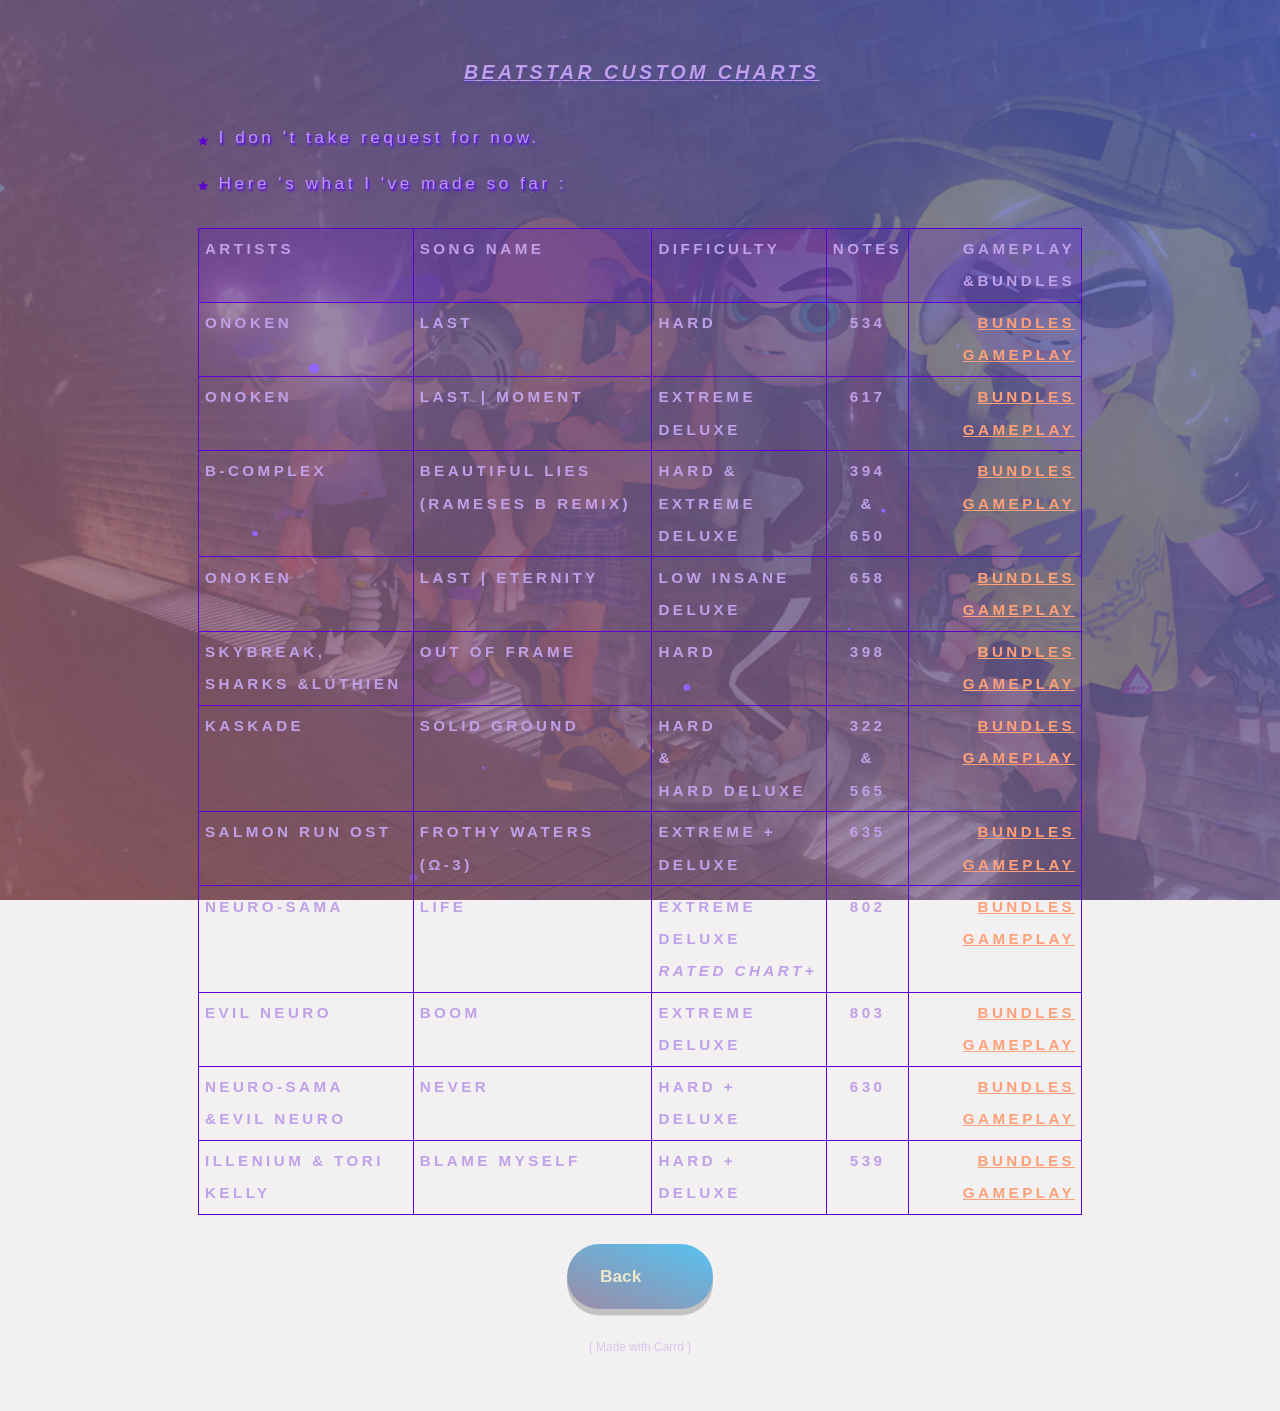
==== commit 4eb7a04f: "added new song: ILLENIUM & Tori Kelly - Blame Myself" ====
--- a/beatstar.html
+++ b/beatstar.html
@@ -164,6 +164,17 @@
                                                 <a href="https://youtu.be/wbPSR-EgFhE">Gameplay</a>
                                             </td>
                                         </tr>
+                                        <tr>
+                                            <td> ILLENIUM &amp; Tori Kelly</td>
+                                            <td> Blame Myself</td>
+                                            <td>Hard + Deluxe</td>
+                                            <td>539</td>
+                                            <td>
+                                                <a href="https://drive.google.com/file/d/1BUO3441RxjsHBgwMOoaJe7vEUhUpMgPX/view?usp=sharing">Bundles</a>
+                                                <br>
+                                                <a href="https://youtu.be/R5Iixu0-mYw">Gameplay</a>
+                                            </td>
+                                        </tr>
                                     </tbody>
                                 </table>
                             </div>
--- a/assets/css/styles.css
+++ b/assets/css/styles.css
@@ -1,4 +1,3 @@
-
 html,body,div,span,applet,object,iframe,h1,h2,h3,h4,h5,h6,p,blockquote,pre,a,abbr,acronym,address,big,cite,code,del,dfn,em,img,ins,kbd,q,s,samp,small,strike,strong,sub,sup,tt,var,b,u,i,center,dl,dt,dd,ol,ul,li,fieldset,form,label,legend,table,caption,tbody,tfoot,thead,tr,th,td,article,aside,canvas,details,embed,figure,figcaption,footer,header,hgroup,menu,nav,output,ruby,section,summary,time,mark,audio,video {
     margin: 0;
     padding: 0;
@@ -115,7 +114,7 @@
     transform: scale(1);
     width: 100vw;
     z-index: 0;
-    background-image: url('data:image/svg+xml;charset=utf8,%3Csvg%20width%3D%22640%22%20height%3D%22480%22%20viewBox%3D%220%200%20640%20480%22%20xmlns%3D%22http%3A%2F%2Fwww.w3.org%2F2000%2Fsvg%22%20preserveAspectRatio%3D%22none%22%3E%20%3Cstyle%20type%3D%22text%2Fcss%22%3E%20circle%20%7B%20fill%3A%20%238E66FF%3B%20%7D%20%3C%2Fstyle%3E%20%3Ccircle%20cx%3D%22331.8123%22%20cy%3D%22303.8262%22%20r%3D%220.8658%22%20fill-opacity%3D%221%22%3E%20%3Canimate%20attributeName%3D%22cx%22%20dur%3D%225s%22%20repeatCount%3D%22indefinite%22%20values%3D%22331.8123%3B332.4542%3B333.1698%3B333.9726%3B334.8798%3B335.9128%3B337.1%3B338.4787%3B340.0991%3B342.0311%3B344.3739%3B347.2744%3B350.9584%3B355.793%3B362.4171%3B362.4171%3B362.4171%3B362.4171%3B362.4171%3B362.4171%3B362.4171%22%20%2F%3E%20%3Canimate%20attributeName%3D%22cy%22%20dur%3D%225s%22%20repeatCount%3D%22indefinite%22%20values%3D%22303.8262%3B307.2944%3B311.1611%3B315.4993%3B320.4007%3B325.9828%3B332.3977%3B339.847%3B348.6029%3B359.042%3B371.7013%3B387.3735%3B407.2795%3B433.4027%3B469.1949%3B469.1949%3B469.1949%3B469.1949%3B469.1949%3B469.1949%3B469.1949%22%20%2F%3E%20%3Canimate%20attributeName%3D%22r%22%20dur%3D%225s%22%20repeatCount%3D%22indefinite%22%20values%3D%220.8658%3B0.9129%3B0.9653%3B1.0242%3B1.0907%3B1.1664%3B1.2534%3B1.3545%3B1.4732%3B1.6148%3B1.7866%3B1.9992%3B2.2692%3B2.6236%3B3.1091%3B3.1091%3B3.1091%3B3.1091%3B3.1091%3B3.1091%3B3.1091%22%20%2F%3E%20%3Canimate%20attributeName%3D%22fill-opacity%22%20dur%3D%225s%22%20repeatCount%3D%22indefinite%22%20values%3D%221%3B1%3B1%3B1%3B1%3B1%3B1%3B1%3B1%3B1%3B1%3B1%3B1%3B1%3B0%3B0%3B0%3B0%3B0%3B0%3B0%22%20%2F%3E%20%3C%2Fcircle%3E%20%3Ccircle%20cx%3D%2255.2595%22%20cy%3D%22473.6155%22%20r%3D%220.9757%22%20fill-opacity%3D%220%22%20%2F%3E%20%3Ccircle%20cx%3D%22425.133%22%20cy%3D%22117.8427%22%20r%3D%220.4877%22%20fill-opacity%3D%221%22%3E%20%3Canimate%20attributeName%3D%22cx%22%20dur%3D%225s%22%20repeatCount%3D%22indefinite%22%20values%3D%22425.133%3B432.7724%3B441.6091%3B451.9483%3B464.209%3B478.9816%3B497.1262%3B519.9461%3B519.9461%3B519.9461%3B519.9461%3B519.9461%3B519.9461%3B519.9461%3B519.9461%3B519.9461%3B519.9461%3B519.9461%3B519.9461%3B519.9461%3B519.9461%22%20%2F%3E%20%3Canimate%20attributeName%3D%22cy%22%20dur%3D%225s%22%20repeatCount%3D%22indefinite%22%20values%3D%22117.8427%3B108.9662%3B98.6987%3B86.6852%3B72.4392%3B55.2744%3B34.1916%3B7.6765%3B7.6765%3B7.6765%3B7.6765%3B7.6765%3B7.6765%3B7.6765%3B7.6765%3B7.6765%3B7.6765%3B7.6765%3B7.6765%3B7.6765%3B7.6765%22%20%2F%3E%20%3Canimate%20attributeName%3D%22r%22%20dur%3D%225s%22%20repeatCount%3D%22indefinite%22%20values%3D%220.4877%3B0.5232%3B0.5642%3B0.6121%3B0.669%3B0.7376%3B0.8217%3B0.9276%3B0.9276%3B0.9276%3B0.9276%3B0.9276%3B0.9276%3B0.9276%3B0.9276%3B0.9276%3B0.9276%3B0.9276%3B0.9276%3B0.9276%3B0.9276%22%20%2F%3E%20%3Canimate%20attributeName%3D%22fill-opacity%22%20dur%3D%225s%22%20repeatCount%3D%22indefinite%22%20values%3D%221%3B1%3B1%3B1%3B1%3B1%3B1%3B0%3B0%3B0%3B0%3B0%3B0%3B0%3B0%3B0%3B0%3B0%3B0%3B0%3B0%22%20%2F%3E%20%3C%2Fcircle%3E%20%3Ccircle%20cx%3D%22284.7766%22%20cy%3D%22316.1389%22%20r%3D%220.2746%22%20fill-opacity%3D%221%22%3E%20%3Canimate%20attributeName%3D%22cx%22%20dur%3D%225s%22%20repeatCount%3D%22indefinite%22%20values%3D%22284.7766%3B282.6388%3B280.2248%3B277.4773%3B274.3221%3B270.661%3B266.362%3B261.2423%3B255.0421%3B247.3791%3B237.6663%3B224.9542%3B207.5999%3B207.5999%3B207.5999%3B207.5999%3B207.5999%3B207.5999%3B207.5999%3B207.5999%3B207.5999%22%20%2F%3E%20%3Canimate%20attributeName%3D%22cy%22%20dur%3D%225s%22%20repeatCount%3D%22indefinite%22%20values%3D%22316.1389%3B320.7598%3B325.978%3B331.917%3B338.7374%3B346.6511%3B355.9438%3B367.0105%3B380.4128%3B396.9772%3B417.9725%3B445.451%3B482.964%3B482.964%3B482.964%3B482.964%3B482.964%3B482.964%3B482.964%3B482.964%3B482.964%22%20%2F%3E%20%3Canimate%20attributeName%3D%22r%22%20dur%3D%225s%22%20repeatCount%3D%22indefinite%22%20values%3D%220.2746%3B0.2913%3B0.3101%3B0.3316%3B0.3562%3B0.3847%3B0.4182%3B0.4582%3B0.5065%3B0.5663%3B0.642%3B0.7411%3B0.8764%3B0.8764%3B0.8764%3B0.8764%3B0.8764%3B0.8764%3B0.8764%3B0.8764%3B0.8764%22%20%2F%3E%20%3Canimate%20attributeName%3D%22fill-opacity%22%20dur%3D%225s%22%20repeatCount%3D%22indefinite%22%20values%3D%221%3B1%3B1%3B1%3B1%3B1%3B1%3B1%3B1%3B1%3B1%3B1%3B0%3B0%3B0%3B0%3B0%3B0%3B0%3B0%3B0%22%20%2F%3E%20%3C%2Fcircle%3E%20%3Ccircle%20cx%3D%22626.0086%22%20cy%3D%22225.6482%22%20r%3D%220.8684%22%20fill-opacity%3D%220%22%20%2F%3E%20%3Ccircle%20cx%3D%22157.0809%22%20cy%3D%22322.71%22%20r%3D%220.8312%22%20fill-opacity%3D%221%22%3E%20%3Canimate%20attributeName%3D%22cx%22%20dur%3D%225s%22%20repeatCount%3D%22indefinite%22%20values%3D%22157.0809%3B147.1007%3B135.818%3B122.9599%3B108.1718%3B90.9839%3B70.7603%3B46.6191%3B17.2997%3B17.2997%3B17.2997%3B17.2997%3B17.2997%3B17.2997%3B17.2997%3B17.2997%3B17.2997%3B17.2997%3B17.2997%3B17.2997%3B17.2997%22%20%2F%3E%20%3Canimate%20attributeName%3D%22cy%22%20dur%3D%225s%22%20repeatCount%3D%22indefinite%22%20values%3D%22322.71%3B327.7767%3B333.5047%3B340.0324%3B347.54%3B356.2659%3B366.5329%3B378.7888%3B393.6736%3B393.6736%3B393.6736%3B393.6736%3B393.6736%3B393.6736%3B393.6736%3B393.6736%3B393.6736%3B393.6736%3B393.6736%3B393.6736%3B393.6736%22%20%2F%3E%20%3Canimate%20attributeName%3D%22r%22%20dur%3D%225s%22%20repeatCount%3D%22indefinite%22%20values%3D%220.8312%3B0.8821%3B0.9397%3B1.0053%3B1.0807%3B1.1684%3B1.2716%3B1.3948%3B1.5444%3B1.5444%3B1.5444%3B1.5444%3B1.5444%3B1.5444%3B1.5444%3B1.5444%3B1.5444%3B1.5444%3B1.5444%3B1.5444%3B1.5444%22%20%2F%3E%20%3Canimate%20attributeName%3D%22fill-opacity%22%20dur%3D%225s%22%20repeatCount%3D%22indefinite%22%20values%3D%221%3B1%3B1%3B1%3B1%3B1%3B1%3B1%3B0%3B0%3B0%3B0%3B0%3B0%3B0%3B0%3B0%3B0%3B0%3B0%3B0%22%20%2F%3E%20%3C%2Fcircle%3E%20%3Ccircle%20cx%3D%22562.4661%22%20cy%3D%2277.4358%22%20r%3D%222.0713%22%20fill-opacity%3D%221%22%3E%20%3Canimate%20attributeName%3D%22cx%22%20dur%3D%225s%22%20repeatCount%3D%22indefinite%22%20values%3D%22562.4661%3B588.1836%3B620.004%3B620.004%3B620.004%3B620.004%3B620.004%3B620.004%3B620.004%3B620.004%3B620.004%3B620.004%3B620.004%3B620.004%3B620.004%3B620.004%3B620.004%3B620.004%3B620.004%3B620.004%3B620.004%22%20%2F%3E%20%3Canimate%20attributeName%3D%22cy%22%20dur%3D%225s%22%20repeatCount%3D%22indefinite%22%20values%3D%2277.4358%3B60.1932%3B38.8589%3B38.8589%3B38.8589%3B38.8589%3B38.8589%3B38.8589%3B38.8589%3B38.8589%3B38.8589%3B38.8589%3B38.8589%3B38.8589%3B38.8589%3B38.8589%3B38.8589%3B38.8589%3B38.8589%3B38.8589%3B38.8589%22%20%2F%3E%20%3Canimate%20attributeName%3D%22r%22%20dur%3D%225s%22%20repeatCount%3D%22indefinite%22%20values%3D%222.0713%3B2.291%3B2.5629%3B2.5629%3B2.5629%3B2.5629%3B2.5629%3B2.5629%3B2.5629%3B2.5629%3B2.5629%3B2.5629%3B2.5629%3B2.5629%3B2.5629%3B2.5629%3B2.5629%3B2.5629%3B2.5629%3B2.5629%3B2.5629%22%20%2F%3E%20%3Canimate%20attributeName%3D%22fill-opacity%22%20dur%3D%225s%22%20repeatCount%3D%22indefinite%22%20values%3D%221%3B1%3B0%3B0%3B0%3B0%3B0%3B0%3B0%3B0%3B0%3B0%3B0%3B0%3B0%3B0%3B0%3B0%3B0%3B0%3B0%22%20%2F%3E%20%3C%2Fcircle%3E%20%3Ccircle%20cx%3D%22603.2341%22%20cy%3D%2297.7216%22%20r%3D%220.7449%22%20fill-opacity%3D%221%22%3E%20%3Canimate%20attributeName%3D%22cx%22%20dur%3D%225s%22%20repeatCount%3D%22indefinite%22%20values%3D%22603.2341%3B621.9784%3B621.9784%3B621.9784%3B621.9784%3B621.9784%3B621.9784%3B621.9784%3B621.9784%3B621.9784%3B621.9784%3B621.9784%3B621.9784%3B621.9784%3B621.9784%3B621.9784%3B621.9784%3B621.9784%3B621.9784%3B621.9784%3B621.9784%22%20%2F%3E%20%3Canimate%20attributeName%3D%22cy%22%20dur%3D%225s%22%20repeatCount%3D%22indefinite%22%20values%3D%2297.7216%3B88.3057%3B88.3057%3B88.3057%3B88.3057%3B88.3057%3B88.3057%3B88.3057%3B88.3057%3B88.3057%3B88.3057%3B88.3057%3B88.3057%3B88.3057%3B88.3057%3B88.3057%3B88.3057%3B88.3057%3B88.3057%3B88.3057%3B88.3057%22%20%2F%3E%20%3Canimate%20attributeName%3D%22r%22%20dur%3D%225s%22%20repeatCount%3D%22indefinite%22%20values%3D%220.7449%3B0.7942%3B0.7942%3B0.7942%3B0.7942%3B0.7942%3B0.7942%3B0.7942%3B0.7942%3B0.7942%3B0.7942%3B0.7942%3B0.7942%3B0.7942%3B0.7942%3B0.7942%3B0.7942%3B0.7942%3B0.7942%3B0.7942%3B0.7942%22%20%2F%3E%20%3Canimate%20attributeName%3D%22fill-opacity%22%20dur%3D%225s%22%20repeatCount%3D%22indefinite%22%20values%3D%221%3B0%3B0%3B0%3B0%3B0%3B0%3B0%3B0%3B0%3B0%3B0%3B0%3B0%3B0%3B0%3B0%3B0%3B0%3B0%3B0%22%20%2F%3E%20%3C%2Fcircle%3E%20%3Ccircle%20cx%3D%22601.3561%22%20cy%3D%22463.0164%22%20r%3D%221.4495%22%20fill-opacity%3D%221%22%3E%20%3Canimate%20attributeName%3D%22cx%22%20dur%3D%225s%22%20repeatCount%3D%22indefinite%22%20values%3D%22601.3561%3B619.4414%3B619.4414%3B619.4414%3B619.4414%3B619.4414%3B619.4414%3B619.4414%3B619.4414%3B619.4414%3B619.4414%3B619.4414%3B619.4414%3B619.4414%3B619.4414%3B619.4414%3B619.4414%3B619.4414%3B619.4414%3B619.4414%3B619.4414%22%20%2F%3E%20%3Canimate%20attributeName%3D%22cy%22%20dur%3D%225s%22%20repeatCount%3D%22indefinite%22%20values%3D%22463.0164%3B477.3517%3B477.3517%3B477.3517%3B477.3517%3B477.3517%3B477.3517%3B477.3517%3B477.3517%3B477.3517%3B477.3517%3B477.3517%3B477.3517%3B477.3517%3B477.3517%3B477.3517%3B477.3517%3B477.3517%3B477.3517%3B477.3517%3B477.3517%22%20%2F%3E%20%3Canimate%20attributeName%3D%22r%22%20dur%3D%225s%22%20repeatCount%3D%22indefinite%22%20values%3D%221.4495%3B1.5427%3B1.5427%3B1.5427%3B1.5427%3B1.5427%3B1.5427%3B1.5427%3B1.5427%3B1.5427%3B1.5427%3B1.5427%3B1.5427%3B1.5427%3B1.5427%3B1.5427%3B1.5427%3B1.5427%3B1.5427%3B1.5427%3B1.5427%22%20%2F%3E%20%3Canimate%20attributeName%3D%22fill-opacity%22%20dur%3D%225s%22%20repeatCount%3D%22indefinite%22%20values%3D%221%3B0%3B0%3B0%3B0%3B0%3B0%3B0%3B0%3B0%3B0%3B0%3B0%3B0%3B0%3B0%3B0%3B0%3B0%3B0%3B0%22%20%2F%3E%20%3C%2Fcircle%3E%20%3Ccircle%20cx%3D%22343.2456%22%20cy%3D%22199.1355%22%20r%3D%220.1206%22%20fill-opacity%3D%221%22%3E%20%3Canimate%20attributeName%3D%22cx%22%20dur%3D%225s%22%20repeatCount%3D%22indefinite%22%20values%3D%22343.2456%3B344.4754%3B345.8425%3B347.3714%3B349.0926%3B351.0448%3B353.2778%3B355.857%3B358.8695%3B362.4347%3B366.7199%3B371.9678%3B378.5439%3B387.0254%3B398.3807%3B414.3683%3B438.5494%3B438.5494%3B438.5494%3B438.5494%3B438.5494%22%20%2F%3E%20%3Canimate%20attributeName%3D%22cy%22%20dur%3D%225s%22%20repeatCount%3D%22indefinite%22%20values%3D%22199.1355%3B196.9737%3B194.5703%3B191.8826%3B188.8568%3B185.425%3B181.4994%3B176.9654%3B171.6695%3B165.4022%3B157.869%3B148.6435%3B137.0831%3B122.1732%3B102.2112%3B74.1058%3B31.5969%3B31.5969%3B31.5969%3B31.5969%3B31.5969%22%20%2F%3E%20%3Canimate%20attributeName%3D%22r%22%20dur%3D%225s%22%20repeatCount%3D%22indefinite%22%20values%3D%220.1206%3B0.127%3B0.1341%3B0.142%3B0.1509%3B0.161%3B0.1726%3B0.186%3B0.2016%3B0.2201%3B0.2424%3B0.2696%3B0.3037%3B0.3477%3B0.4066%3B0.4895%3B0.615%3B0.615%3B0.615%3B0.615%3B0.615%22%20%2F%3E%20%3Canimate%20attributeName%3D%22fill-opacity%22%20dur%3D%225s%22%20repeatCount%3D%22indefinite%22%20values%3D%221%3B1%3B1%3B1%3B1%3B1%3B1%3B1%3B1%3B1%3B1%3B1%3B1%3B1%3B1%3B1%3B0%3B0%3B0%3B0%3B0%22%20%2F%3E%20%3C%2Fcircle%3E%20%3Ccircle%20cx%3D%22342.0551%22%20cy%3D%2239.8788%22%20r%3D%220.9924%22%20fill-opacity%3D%221%22%3E%20%3Canimate%20attributeName%3D%22cx%22%20dur%3D%225s%22%20repeatCount%3D%22indefinite%22%20values%3D%22342.0551%3B344.0434%3B346.4258%3B346.4258%3B346.4258%3B346.4258%3B346.4258%3B346.4258%3B346.4258%3B346.4258%3B346.4258%3B346.4258%3B346.4258%3B346.4258%3B346.4258%3B346.4258%3B346.4258%3B346.4258%3B346.4258%3B346.4258%3B346.4258%22%20%2F%3E%20%3Canimate%20attributeName%3D%22cy%22%20dur%3D%225s%22%20repeatCount%3D%22indefinite%22%20values%3D%2239.8788%3B21.8375%3B0.221%3B0.221%3B0.221%3B0.221%3B0.221%3B0.221%3B0.221%3B0.221%3B0.221%3B0.221%3B0.221%3B0.221%3B0.221%3B0.221%3B0.221%3B0.221%3B0.221%3B0.221%3B0.221%22%20%2F%3E%20%3Canimate%20attributeName%3D%22r%22%20dur%3D%225s%22%20repeatCount%3D%22indefinite%22%20values%3D%220.9924%3B1.0818%3B1.189%3B1.189%3B1.189%3B1.189%3B1.189%3B1.189%3B1.189%3B1.189%3B1.189%3B1.189%3B1.189%3B1.189%3B1.189%3B1.189%3B1.189%3B1.189%3B1.189%3B1.189%3B1.189%22%20%2F%3E%20%3Canimate%20attributeName%3D%22fill-opacity%22%20dur%3D%225s%22%20repeatCount%3D%22indefinite%22%20values%3D%221%3B1%3B0%3B0%3B0%3B0%3B0%3B0%3B0%3B0%3B0%3B0%3B0%3B0%3B0%3B0%3B0%3B0%3B0%3B0%3B0%22%20%2F%3E%20%3C%2Fcircle%3E%20%3Ccircle%20cx%3D%22228.8259%22%20cy%3D%22138.7016%22%20r%3D%221.0354%22%20fill-opacity%3D%221%22%3E%20%3Canimate%20attributeName%3D%22cx%22%20dur%3D%225s%22%20repeatCount%3D%22indefinite%22%20values%3D%22228.8259%3B220.2159%3B209.8102%3B196.9815%3B180.7721%3B159.6428%3B130.9529%3B130.9529%3B130.9529%3B130.9529%3B130.9529%3B130.9529%3B130.9529%3B130.9529%3B130.9529%3B130.9529%3B130.9529%3B130.9529%3B130.9529%3B130.9529%3B130.9529%22%20%2F%3E%20%3Canimate%20attributeName%3D%22cy%22%20dur%3D%225s%22%20repeatCount%3D%22indefinite%22%20values%3D%22138.7016%3B129.1355%3B117.5742%3B103.321%3B85.3116%3B61.8361%3B29.9603%3B29.9603%3B29.9603%3B29.9603%3B29.9603%3B29.9603%3B29.9603%3B29.9603%3B29.9603%3B29.9603%3B29.9603%3B29.9603%3B29.9603%3B29.9603%3B29.9603%22%20%2F%3E%20%3Canimate%20attributeName%3D%22r%22%20dur%3D%225s%22%20repeatCount%3D%22indefinite%22%20values%3D%221.0354%3B1.1332%3B1.2514%3B1.3971%3B1.5812%3B1.8211%3B2.1469%3B2.1469%3B2.1469%3B2.1469%3B2.1469%3B2.1469%3B2.1469%3B2.1469%3B2.1469%3B2.1469%3B2.1469%3B2.1469%3B2.1469%3B2.1469%3B2.1469%22%20%2F%3E%20%3Canimate%20attributeName%3D%22fill-opacity%22%20dur%3D%225s%22%20repeatCount%3D%22indefinite%22%20values%3D%221%3B1%3B1%3B1%3B1%3B1%3B0%3B0%3B0%3B0%3B0%3B0%3B0%3B0%3B0%3B0%3B0%3B0%3B0%3B0%3B0%22%20%2F%3E%20%3C%2Fcircle%3E%20%3Ccircle%20cx%3D%22410.6811%22%20cy%3D%22388.3941%22%20r%3D%222.3598%22%20fill-opacity%3D%221%22%3E%20%3Canimate%20attributeName%3D%22cx%22%20dur%3D%225s%22%20repeatCount%3D%22indefinite%22%20values%3D%22410.6811%3B420.5695%3B432.8785%3B448.6208%3B469.4655%3B469.4655%3B469.4655%3B469.4655%3B469.4655%3B469.4655%3B469.4655%3B469.4655%3B469.4655%3B469.4655%3B469.4655%3B469.4655%3B469.4655%3B469.4655%3B469.4655%3B469.4655%3B469.4655%22%20%2F%3E%20%3Canimate%20attributeName%3D%22cy%22%20dur%3D%225s%22%20repeatCount%3D%22indefinite%22%20values%3D%22388.3941%3B404.5759%3B424.7188%3B450.48%3B484.5911%3B484.5911%3B484.5911%3B484.5911%3B484.5911%3B484.5911%3B484.5911%3B484.5911%3B484.5911%3B484.5911%3B484.5911%3B484.5911%3B484.5911%3B484.5911%3B484.5911%3B484.5911%3B484.5911%22%20%2F%3E%20%3Canimate%20attributeName%3D%22r%22%20dur%3D%225s%22%20repeatCount%3D%22indefinite%22%20values%3D%222.3598%3B2.6171%3B2.9374%3B3.3471%3B3.8895%3B3.8895%3B3.8895%3B3.8895%3B3.8895%3B3.8895%3B3.8895%3B3.8895%3B3.8895%3B3.8895%3B3.8895%3B3.8895%3B3.8895%3B3.8895%3B3.8895%3B3.8895%3B3.8895%22%20%2F%3E%20%3Canimate%20attributeName%3D%22fill-opacity%22%20dur%3D%225s%22%20repeatCount%3D%22indefinite%22%20values%3D%221%3B1%3B1%3B1%3B0%3B0%3B0%3B0%3B0%3B0%3B0%3B0%3B0%3B0%3B0%3B0%3B0%3B0%3B0%3B0%3B0%22%20%2F%3E%20%3C%2Fcircle%3E%20%3Ccircle%20cx%3D%22108.9808%22%20cy%3D%2210.5893%22%20r%3D%220.7201%22%20fill-opacity%3D%220%22%20%2F%3E%20%3Ccircle%20cx%3D%22147.65%22%20cy%3D%2280.5841%22%20r%3D%220.6838%22%20fill-opacity%3D%221%22%3E%20%3Canimate%20attributeName%3D%22cx%22%20dur%3D%225s%22%20repeatCount%3D%22indefinite%22%20values%3D%22147.65%3B137.2347%3B125.4797%3B112.1086%3B96.7636%3B78.9728%3B78.9728%3B78.9728%3B78.9728%3B78.9728%3B78.9728%3B78.9728%3B78.9728%3B78.9728%3B78.9728%3B78.9728%3B78.9728%3B78.9728%3B78.9728%3B78.9728%3B78.9728%22%20%2F%3E%20%3Canimate%20attributeName%3D%22cy%22%20dur%3D%225s%22%20repeatCount%3D%22indefinite%22%20values%3D%2280.5841%3B70.9504%3B60.0776%3B47.7099%3B33.5165%3B17.0608%3B17.0608%3B17.0608%3B17.0608%3B17.0608%3B17.0608%3B17.0608%3B17.0608%3B17.0608%3B17.0608%3B17.0608%3B17.0608%3B17.0608%3B17.0608%3B17.0608%3B17.0608%22%20%2F%3E%20%3Canimate%20attributeName%3D%22r%22%20dur%3D%225s%22%20repeatCount%3D%22indefinite%22%20values%3D%220.6838%3B0.7252%3B0.7718%3B0.8249%3B0.8858%3B0.9563%3B0.9563%3B0.9563%3B0.9563%3B0.9563%3B0.9563%3B0.9563%3B0.9563%3B0.9563%3B0.9563%3B0.9563%3B0.9563%3B0.9563%3B0.9563%3B0.9563%3B0.9563%22%20%2F%3E%20%3Canimate%20attributeName%3D%22fill-opacity%22%20dur%3D%225s%22%20repeatCount%3D%22indefinite%22%20values%3D%221%3B1%3B1%3B1%3B1%3B0%3B0%3B0%3B0%3B0%3B0%3B0%3B0%3B0%3B0%3B0%3B0%3B0%3B0%3B0%3B0%22%20%2F%3E%20%3C%2Fcircle%3E%20%3Ccircle%20cx%3D%22147.8615%22%20cy%3D%22193.4642%22%20r%3D%221.3651%22%20fill-opacity%3D%221%22%3E%20%3Canimate%20attributeName%3D%22cx%22%20dur%3D%225s%22%20repeatCount%3D%22indefinite%22%20values%3D%22147.8615%3B137.4797%3B125.7653%3B112.444%3B97.161%3B79.4483%3B58.6767%3B33.9788%3B4.1252%3B4.1252%3B4.1252%3B4.1252%3B4.1252%3B4.1252%3B4.1252%3B4.1252%3B4.1252%3B4.1252%3B4.1252%3B4.1252%3B4.1252%22%20%2F%3E%20%3Canimate%20attributeName%3D%22cy%22%20dur%3D%225s%22%20repeatCount%3D%22indefinite%22%20values%3D%22193.4642%3B190.6576%3B187.4907%3B183.8895%3B179.7579%3B174.9695%3B169.3541%3B162.6773%3B154.6067%3B154.6067%3B154.6067%3B154.6067%3B154.6067%3B154.6067%3B154.6067%3B154.6067%3B154.6067%3B154.6067%3B154.6067%3B154.6067%3B154.6067%22%20%2F%3E%20%3Canimate%20attributeName%3D%22r%22%20dur%3D%225s%22%20repeatCount%3D%22indefinite%22%20values%3D%221.3651%3B1.4475%3B1.5404%3B1.646%3B1.7672%3B1.9077%3B2.0724%3B2.2683%3B2.505%3B2.505%3B2.505%3B2.505%3B2.505%3B2.505%3B2.505%3B2.505%3B2.505%3B2.505%3B2.505%3B2.505%3B2.505%22%20%2F%3E%20%3Canimate%20attributeName%3D%22fill-opacity%22%20dur%3D%225s%22%20repeatCount%3D%22indefinite%22%20values%3D%221%3B1%3B1%3B1%3B1%3B1%3B1%3B1%3B0%3B0%3B0%3B0%3B0%3B0%3B0%3B0%3B0%3B0%3B0%3B0%3B0%22%20%2F%3E%20%3C%2Fcircle%3E%20%3Ccircle%20cx%3D%22540.0744%22%20cy%3D%22340.3358%22%20r%3D%220.1316%22%20fill-opacity%3D%221%22%3E%20%3Canimate%20attributeName%3D%22cx%22%20dur%3D%225s%22%20repeatCount%3D%22indefinite%22%20values%3D%22540.0744%3B552.8459%3B567.1911%3B583.4199%3B601.9293%3B623.2364%3B623.2364%3B623.2364%3B623.2364%3B623.2364%3B623.2364%3B623.2364%3B623.2364%3B623.2364%3B623.2364%3B623.2364%3B623.2364%3B623.2364%3B623.2364%3B623.2364%3B623.2364%22%20%2F%3E%20%3Canimate%20attributeName%3D%22cy%22%20dur%3D%225s%22%20repeatCount%3D%22indefinite%22%20values%3D%22340.3358%3B346.1585%3B352.6987%3B360.0977%3B368.5365%3B378.2508%3B378.2508%3B378.2508%3B378.2508%3B378.2508%3B378.2508%3B378.2508%3B378.2508%3B378.2508%3B378.2508%3B378.2508%3B378.2508%3B378.2508%3B378.2508%3B378.2508%3B378.2508%22%20%2F%3E%20%3Canimate%20attributeName%3D%22r%22%20dur%3D%225s%22%20repeatCount%3D%22indefinite%22%20values%3D%220.1316%3B0.1393%3B0.1479%3B0.1576%3B0.1686%3B0.1814%3B0.1814%3B0.1814%3B0.1814%3B0.1814%3B0.1814%3B0.1814%3B0.1814%3B0.1814%3B0.1814%3B0.1814%3B0.1814%3B0.1814%3B0.1814%3B0.1814%3B0.1814%22%20%2F%3E%20%3Canimate%20attributeName%3D%22fill-opacity%22%20dur%3D%225s%22%20repeatCount%3D%22indefinite%22%20values%3D%221%3B1%3B1%3B1%3B1%3B0%3B0%3B0%3B0%3B0%3B0%3B0%3B0%3B0%3B0%3B0%3B0%3B0%3B0%3B0%3B0%22%20%2F%3E%20%3C%2Fcircle%3E%20%3Ccircle%20cx%3D%22452.2735%22%20cy%3D%22284.5635%22%20r%3D%220.178%22%20fill-opacity%3D%221%22%3E%20%3Canimate%20attributeName%3D%22cx%22%20dur%3D%225s%22%20repeatCount%3D%22indefinite%22%20values%3D%22452.2735%3B462.8712%3B475.315%3B490.1333%3B508.0774%3B530.2528%3B558.3566%3B595.1325%3B645.3271%3B645.3271%3B645.3271%3B645.3271%3B645.3271%3B645.3271%3B645.3271%3B645.3271%3B645.3271%3B645.3271%3B645.3271%3B645.3271%3B645.3271%22%20%2F%3E%20%3Canimate%20attributeName%3D%22cy%22%20dur%3D%225s%22%20repeatCount%3D%22indefinite%22%20values%3D%22284.5635%3B288.1339%3B292.3262%3B297.3186%3B303.364%3B310.835%3B320.3033%3B332.6932%3B349.604%3B349.604%3B349.604%3B349.604%3B349.604%3B349.604%3B349.604%3B349.604%3B349.604%3B349.604%3B349.604%3B349.604%3B349.604%22%20%2F%3E%20%3Canimate%20attributeName%3D%22r%22%20dur%3D%225s%22%20repeatCount%3D%22indefinite%22%20values%3D%220.178%3B0.1923%3B0.209%3B0.229%3B0.2531%3B0.283%3B0.3208%3B0.3703%3B0.4379%3B0.4379%3B0.4379%3B0.4379%3B0.4379%3B0.4379%3B0.4379%3B0.4379%3B0.4379%3B0.4379%3B0.4379%3B0.4379%3B0.4379%22%20%2F%3E%20%3Canimate%20attributeName%3D%22fill-opacity%22%20dur%3D%225s%22%20repeatCount%3D%22indefinite%22%20values%3D%221%3B1%3B1%3B1%3B1%3B1%3B1%3B1%3B0%3B0%3B0%3B0%3B0%3B0%3B0%3B0%3B0%3B0%3B0%3B0%3B0%22%20%2F%3E%20%3C%2Fcircle%3E%20%3Ccircle%20cx%3D%22565.5255%22%20cy%3D%22446.7383%22%20r%3D%220.5318%22%20fill-opacity%3D%221%22%3E%20%3Canimate%20attributeName%3D%22cx%22%20dur%3D%225s%22%20repeatCount%3D%22indefinite%22%20values%3D%22565.5255%3B579.9238%3B596.1162%3B596.1162%3B596.1162%3B596.1162%3B596.1162%3B596.1162%3B596.1162%3B596.1162%3B596.1162%3B596.1162%3B596.1162%3B596.1162%3B596.1162%3B596.1162%3B596.1162%3B596.1162%3B596.1162%3B596.1162%3B596.1162%22%20%2F%3E%20%3Canimate%20attributeName%3D%22cy%22%20dur%3D%225s%22%20repeatCount%3D%22indefinite%22%20values%3D%22446.7383%3B458.862%3B472.4964%3B472.4964%3B472.4964%3B472.4964%3B472.4964%3B472.4964%3B472.4964%3B472.4964%3B472.4964%3B472.4964%3B472.4964%3B472.4964%3B472.4964%3B472.4964%3B472.4964%3B472.4964%3B472.4964%3B472.4964%3B472.4964%22%20%2F%3E%20%3Canimate%20attributeName%3D%22r%22%20dur%3D%225s%22%20repeatCount%3D%22indefinite%22%20values%3D%220.5318%3B0.563%3B0.598%3B0.598%3B0.598%3B0.598%3B0.598%3B0.598%3B0.598%3B0.598%3B0.598%3B0.598%3B0.598%3B0.598%3B0.598%3B0.598%3B0.598%3B0.598%3B0.598%3B0.598%3B0.598%22%20%2F%3E%20%3Canimate%20attributeName%3D%22fill-opacity%22%20dur%3D%225s%22%20repeatCount%3D%22indefinite%22%20values%3D%221%3B1%3B0%3B0%3B0%3B0%3B0%3B0%3B0%3B0%3B0%3B0%3B0%3B0%3B0%3B0%3B0%3B0%3B0%3B0%3B0%22%20%2F%3E%20%3C%2Fcircle%3E%20%3Ccircle%20cx%3D%22240.9698%22%20cy%3D%22218.9481%22%20r%3D%221.2846%22%20fill-opacity%3D%221%22%3E%20%3Canimate%20attributeName%3D%22cx%22%20dur%3D%225s%22%20repeatCount%3D%22indefinite%22%20values%3D%22240.9698%3B236.5005%3B231.4954%3B225.8521%3B219.44%3B212.0908%3B203.5826%3B193.6179%3B181.7877%3B167.5139%3B149.9525%3B127.8195%3B99.0628%3B60.1858%3B4.7054%3B4.7054%3B4.7054%3B4.7054%3B4.7054%3B4.7054%3B4.7054%22%20%2F%3E%20%3Canimate%20attributeName%3D%22cy%22%20dur%3D%225s%22%20repeatCount%3D%22indefinite%22%20values%3D%22218.9481%3B217.7576%3B216.4243%3B214.9211%3B213.213%3B211.2554%3B208.989%3B206.3346%3B203.1833%3B199.3811%3B194.7031%3B188.8073%3B181.1472%3B170.7912%3B156.0125%3B156.0125%3B156.0125%3B156.0125%3B156.0125%3B156.0125%3B156.0125%22%20%2F%3E%20%3Canimate%20attributeName%3D%22r%22%20dur%3D%225s%22%20repeatCount%3D%22indefinite%22%20values%3D%221.2846%3B1.3572%3B1.4386%3B1.5303%3B1.6345%3B1.754%3B1.8923%3B2.0543%3B2.2466%3B2.4786%3B2.764%3B3.1238%3B3.5912%3B4.2231%3B5.1249%3B5.1249%3B5.1249%3B5.1249%3B5.1249%3B5.1249%3B5.1249%22%20%2F%3E%20%3Canimate%20attributeName%3D%22fill-opacity%22%20dur%3D%225s%22%20repeatCount%3D%22indefinite%22%20values%3D%221%3B1%3B1%3B1%3B1%3B1%3B1%3B1%3B1%3B1%3B1%3B1%3B1%3B1%3B0%3B0%3B0%3B0%3B0%3B0%3B0%22%20%2F%3E%20%3C%2Fcircle%3E%20%3Ccircle%20cx%3D%22326.4719%22%20cy%3D%22450.6606%22%20r%3D%220.4816%22%20fill-opacity%3D%221%22%3E%20%3Canimate%20attributeName%3D%22cx%22%20dur%3D%225s%22%20repeatCount%3D%22indefinite%22%20values%3D%22326.4719%3B326.9358%3B326.9358%3B326.9358%3B326.9358%3B326.9358%3B326.9358%3B326.9358%3B326.9358%3B326.9358%3B326.9358%3B326.9358%3B326.9358%3B326.9358%3B326.9358%3B326.9358%3B326.9358%3B326.9358%3B326.9358%3B326.9358%3B326.9358%22%20%2F%3E%20%3Canimate%20attributeName%3D%22cy%22%20dur%3D%225s%22%20repeatCount%3D%22indefinite%22%20values%3D%22450.6606%3B465.7609%3B465.7609%3B465.7609%3B465.7609%3B465.7609%3B465.7609%3B465.7609%3B465.7609%3B465.7609%3B465.7609%3B465.7609%3B465.7609%3B465.7609%3B465.7609%3B465.7609%3B465.7609%3B465.7609%3B465.7609%3B465.7609%3B465.7609%22%20%2F%3E%20%3Canimate%20attributeName%3D%22r%22%20dur%3D%225s%22%20repeatCount%3D%22indefinite%22%20values%3D%220.4816%3B0.5161%3B0.5161%3B0.5161%3B0.5161%3B0.5161%3B0.5161%3B0.5161%3B0.5161%3B0.5161%3B0.5161%3B0.5161%3B0.5161%3B0.5161%3B0.5161%3B0.5161%3B0.5161%3B0.5161%3B0.5161%3B0.5161%3B0.5161%22%20%2F%3E%20%3Canimate%20attributeName%3D%22fill-opacity%22%20dur%3D%225s%22%20repeatCount%3D%22indefinite%22%20values%3D%221%3B0%3B0%3B0%3B0%3B0%3B0%3B0%3B0%3B0%3B0%3B0%3B0%3B0%3B0%3B0%3B0%3B0%3B0%3B0%3B0%22%20%2F%3E%20%3C%2Fcircle%3E%20%3Ccircle%20cx%3D%22266.1214%22%20cy%3D%22348.3918%22%20r%3D%221.0468%22%20fill-opacity%3D%221%22%3E%20%3Canimate%20attributeName%3D%22cx%22%20dur%3D%225s%22%20repeatCount%3D%22indefinite%22%20values%3D%22266.1214%3B263.0144%3B259.5272%3B255.5853%3B251.0936%3B245.9286%3B239.9266%3B232.8661%3B224.4401%3B214.21%3B201.527%3B201.527%3B201.527%3B201.527%3B201.527%3B201.527%3B201.527%3B201.527%3B201.527%3B201.527%3B201.527%22%20%2F%3E%20%3Canimate%20attributeName%3D%22cy%22%20dur%3D%225s%22%20repeatCount%3D%22indefinite%22%20values%3D%22348.3918%3B354.6424%3B361.658%3B369.5882%3B378.6244%3B389.0152%3B401.09%3B415.2941%3B432.2454%3B452.8261%3B478.3416%3B478.3416%3B478.3416%3B478.3416%3B478.3416%3B478.3416%3B478.3416%3B478.3416%3B478.3416%3B478.3416%3B478.3416%22%20%2F%3E%20%3Canimate%20attributeName%3D%22r%22%20dur%3D%225s%22%20repeatCount%3D%22indefinite%22%20values%3D%221.0468%3B1.1072%3B1.175%3B1.2515%3B1.3388%3B1.4392%3B1.5558%3B1.693%3B1.8567%3B2.0554%3B2.3019%3B2.3019%3B2.3019%3B2.3019%3B2.3019%3B2.3019%3B2.3019%3B2.3019%3B2.3019%3B2.3019%3B2.3019%22%20%2F%3E%20%3Canimate%20attributeName%3D%22fill-opacity%22%20dur%3D%225s%22%20repeatCount%3D%22indefinite%22%20values%3D%221%3B1%3B1%3B1%3B1%3B1%3B1%3B1%3B1%3B1%3B0%3B0%3B0%3B0%3B0%3B0%3B0%3B0%3B0%3B0%3B0%22%20%2F%3E%20%3C%2Fcircle%3E%20%3Ccircle%20cx%3D%22209.1599%22%20cy%3D%22384.0482%22%20r%3D%221.2022%22%20fill-opacity%3D%220%22%3E%20%3Canimate%20attributeName%3D%22cx%22%20dur%3D%225s%22%20repeatCount%3D%22indefinite%22%20values%3D%22209.1599%3B209.1599%3B203.3147%3B196.8188%3B189.557%3B181.3854%3B172.1215%3B161.5306%3B149.3058%3B135.0371%3B135.0371%3B135.0371%3B135.0371%3B135.0371%3B135.0371%3B135.0371%3B135.0371%3B135.0371%3B135.0371%3B135.0371%3B135.0371%22%20%2F%3E%20%3Canimate%20attributeName%3D%22cy%22%20dur%3D%225s%22%20repeatCount%3D%22indefinite%22%20values%3D%22384.0482%3B384.0482%3B391.6445%3B400.0866%3B409.5241%3B420.144%3B432.1834%3B445.9473%3B461.8348%3B480.3784%3B480.3784%3B480.3784%3B480.3784%3B480.3784%3B480.3784%3B480.3784%3B480.3784%3B480.3784%3B480.3784%3B480.3784%3B480.3784%22%20%2F%3E%20%3Canimate%20attributeName%3D%22r%22%20dur%3D%225s%22%20repeatCount%3D%22indefinite%22%20values%3D%221.2022%3B1.2022%3B1.2656%3B1.3361%3B1.4149%3B1.5035%3B1.604%3B1.7188%3B1.8514%3B2.0062%3B2.0062%3B2.0062%3B2.0062%3B2.0062%3B2.0062%3B2.0062%3B2.0062%3B2.0062%3B2.0062%3B2.0062%3B2.0062%22%20%2F%3E%20%3Canimate%20attributeName%3D%22fill-opacity%22%20dur%3D%225s%22%20repeatCount%3D%22indefinite%22%20values%3D%220%3B0%3B1%3B1%3B1%3B1%3B1%3B1%3B1%3B0%3B0%3B0%3B0%3B0%3B0%3B0%3B0%3B0%3B0%3B0%3B0%22%20%2F%3E%20%3C%2Fcircle%3E%20%3Ccircle%20cx%3D%22383.0976%22%20cy%3D%22297.6395%22%20r%3D%220.3744%22%20fill-opacity%3D%220%22%3E%20%3Canimate%20attributeName%3D%22cx%22%20dur%3D%225s%22%20repeatCount%3D%22indefinite%22%20values%3D%22383.0976%3B383.0976%3B383.0976%3B386.5584%3B390.4209%3B394.7593%3B399.6674%3B405.2652%3B411.7091%3B419.2067%3B428.0392%3B438.5983%3B451.4448%3B467.4126%3B487.7962%3B514.7216%3B551.9396%3B551.9396%3B551.9396%3B551.9396%3B551.9396%22%20%2F%3E%20%3Canimate%20attributeName%3D%22cy%22%20dur%3D%225s%22%20repeatCount%3D%22indefinite%22%20values%3D%22297.6395%3B297.6395%3B297.6395%3B300.8009%3B304.3293%3B308.2924%3B312.776%3B317.8895%3B323.776%3B330.625%3B338.6935%3B348.3392%3B360.0745%3B374.661%3B393.2814%3B417.8776%3B451.8762%3B451.8762%3B451.8762%3B451.8762%3B451.8762%22%20%2F%3E%20%3Canimate%20attributeName%3D%22r%22%20dur%3D%225s%22%20repeatCount%3D%22indefinite%22%20values%3D%220.3744%3B0.3744%3B0.3744%3B0.3949%3B0.4178%3B0.4436%3B0.4727%3B0.5059%3B0.5441%3B0.5886%3B0.641%3B0.7037%3B0.7799%3B0.8746%3B0.9956%3B1.1553%3B1.3762%3B1.3762%3B1.3762%3B1.3762%3B1.3762%22%20%2F%3E%20%3Canimate%20attributeName%3D%22fill-opacity%22%20dur%3D%225s%22%20repeatCount%3D%22indefinite%22%20values%3D%220%3B0%3B0%3B1%3B1%3B1%3B1%3B1%3B1%3B1%3B1%3B1%3B1%3B1%3B1%3B1%3B0%3B0%3B0%3B0%3B0%22%20%2F%3E%20%3C%2Fcircle%3E%20%3Ccircle%20cx%3D%22477.5287%22%20cy%3D%22395.5731%22%20r%3D%220.3716%22%20fill-opacity%3D%220%22%3E%20%3Canimate%20attributeName%3D%22cx%22%20dur%3D%225s%22%20repeatCount%3D%22indefinite%22%20values%3D%22477.5287%3B477.5287%3B477.5287%3B486.1023%3B495.663%3B506.3915%3B518.5156%3B532.3268%3B548.2034%3B548.2034%3B548.2034%3B548.2034%3B548.2034%3B548.2034%3B548.2034%3B548.2034%3B548.2034%3B548.2034%3B548.2034%3B548.2034%3B548.2034%22%20%2F%3E%20%3Canimate%20attributeName%3D%22cy%22%20dur%3D%225s%22%20repeatCount%3D%22indefinite%22%20values%3D%22395.5731%3B395.5731%3B395.5731%3B404.0403%3B413.4823%3B424.0775%3B436.0512%3B449.6909%3B465.3705%3B465.3705%3B465.3705%3B465.3705%3B465.3705%3B465.3705%3B465.3705%3B465.3705%3B465.3705%3B465.3705%3B465.3705%3B465.3705%3B465.3705%22%20%2F%3E%20%3Canimate%20attributeName%3D%22r%22%20dur%3D%225s%22%20repeatCount%3D%22indefinite%22%20values%3D%220.3716%3B0.3716%3B0.3716%3B0.3919%3B0.4144%3B0.4397%3B0.4683%3B0.5009%3B0.5384%3B0.5384%3B0.5384%3B0.5384%3B0.5384%3B0.5384%3B0.5384%3B0.5384%3B0.5384%3B0.5384%3B0.5384%3B0.5384%3B0.5384%22%20%2F%3E%20%3Canimate%20attributeName%3D%22fill-opacity%22%20dur%3D%225s%22%20repeatCount%3D%22indefinite%22%20values%3D%220%3B0%3B0%3B1%3B1%3B1%3B1%3B1%3B0%3B0%3B0%3B0%3B0%3B0%3B0%3B0%3B0%3B0%3B0%3B0%3B0%22%20%2F%3E%20%3C%2Fcircle%3E%20%3Ccircle%20cx%3D%2292.4435%22%20cy%3D%226.8354%22%20r%3D%220.625%22%20fill-opacity%3D%220%22%20%2F%3E%20%3Ccircle%20cx%3D%22499.6528%22%20cy%3D%22363.7133%22%20r%3D%220.4786%22%20fill-opacity%3D%220%22%3E%20%3Canimate%20attributeName%3D%22cx%22%20dur%3D%225s%22%20repeatCount%3D%22indefinite%22%20values%3D%22499.6528%3B499.6528%3B499.6528%3B509.08%3B519.5514%3B531.2506%3B544.407%3B559.311%3B576.3356%3B595.9679%3B618.8568%3B618.8568%3B618.8568%3B618.8568%3B618.8568%3B618.8568%3B618.8568%3B618.8568%3B618.8568%3B618.8568%3B618.8568%22%20%2F%3E%20%3Canimate%20attributeName%3D%22cy%22%20dur%3D%225s%22%20repeatCount%3D%22indefinite%22%20values%3D%22363.7133%3B363.7133%3B363.7133%3B370.2051%3B377.416%3B385.4723%3B394.5322%3B404.7954%3B416.519%3B430.0382%3B445.8001%3B445.8001%3B445.8001%3B445.8001%3B445.8001%3B445.8001%3B445.8001%3B445.8001%3B445.8001%3B445.8001%3B445.8001%22%20%2F%3E%20%3Canimate%20attributeName%3D%22r%22%20dur%3D%225s%22%20repeatCount%3D%22indefinite%22%20values%3D%220.4786%3B0.4786%3B0.4786%3B0.5038%3B0.5317%3B0.5628%3B0.5979%3B0.6376%3B0.6829%3B0.7352%3B0.7962%3B0.7962%3B0.7962%3B0.7962%3B0.7962%3B0.7962%3B0.7962%3B0.7962%3B0.7962%3B0.7962%3B0.7962%22%20%2F%3E%20%3Canimate%20attributeName%3D%22fill-opacity%22%20dur%3D%225s%22%20repeatCount%3D%22indefinite%22%20values%3D%220%3B0%3B0%3B1%3B1%3B1%3B1%3B1%3B1%3B1%3B0%3B0%3B0%3B0%3B0%3B0%3B0%3B0%3B0%3B0%3B0%22%20%2F%3E%20%3C%2Fcircle%3E%20%3Ccircle%20cx%3D%22521.1679%22%20cy%3D%22129.8238%22%20r%3D%220.8733%22%20fill-opacity%3D%220%22%3E%20%3Canimate%20attributeName%3D%22cx%22%20dur%3D%225s%22%20repeatCount%3D%22indefinite%22%20values%3D%22521.1679%3B521.1679%3B521.1679%3B521.1679%3B532.1981%3B544.5079%3B558.3339%3B573.9746%3B591.8123%3B612.3449%3B636.233%3B636.233%3B636.233%3B636.233%3B636.233%3B636.233%3B636.233%3B636.233%3B636.233%3B636.233%3B636.233%22%20%2F%3E%20%3Canimate%20attributeName%3D%22cy%22%20dur%3D%225s%22%20repeatCount%3D%22indefinite%22%20values%3D%22129.8238%3B129.8238%3B129.8238%3B129.8238%3B123.7828%3B117.0409%3B109.4686%3B100.9025%3B91.1331%3B79.8877%3B66.8046%3B66.8046%3B66.8046%3B66.8046%3B66.8046%3B66.8046%3B66.8046%3B66.8046%3B66.8046%3B66.8046%3B66.8046%22%20%2F%3E%20%3Canimate%20attributeName%3D%22r%22%20dur%3D%225s%22%20repeatCount%3D%22indefinite%22%20values%3D%220.8733%3B0.8733%3B0.8733%3B0.8733%3B0.9211%3B0.9746%3B1.0346%3B1.1025%3B1.1799%3B1.2691%3B1.3728%3B1.3728%3B1.3728%3B1.3728%3B1.3728%3B1.3728%3B1.3728%3B1.3728%3B1.3728%3B1.3728%3B1.3728%22%20%2F%3E%20%3Canimate%20attributeName%3D%22fill-opacity%22%20dur%3D%225s%22%20repeatCount%3D%22indefinite%22%20values%3D%220%3B0%3B0%3B0%3B1%3B1%3B1%3B1%3B1%3B1%3B0%3B0%3B0%3B0%3B0%3B0%3B0%3B0%3B0%3B0%3B0%22%20%2F%3E%20%3C%2Fcircle%3E%20%3Ccircle%20cx%3D%22401.4068%22%20cy%3D%22261.6966%22%20r%3D%220.7208%22%20fill-opacity%3D%220%22%3E%20%3Canimate%20attributeName%3D%22cx%22%20dur%3D%225s%22%20repeatCount%3D%22indefinite%22%20values%3D%22401.4068%3B401.4068%3B401.4068%3B401.4068%3B405.6963%3B410.463%3B415.7913%3B421.7864%3B428.5821%3B436.35%3B445.3151%3B455.7771%3B468.1451%3B482.992%3B501.1463%3B523.8516%3B553.0645%3B592.0506%3B646.6997%3B646.6997%3B646.6997%22%20%2F%3E%20%3Canimate%20attributeName%3D%22cy%22%20dur%3D%225s%22%20repeatCount%3D%22indefinite%22%20values%3D%22261.6966%3B261.6966%3B261.6966%3B261.6966%3B262.8398%3B264.1102%3B265.5303%3B267.1281%3B268.9393%3B271.0096%3B273.399%3B276.1873%3B279.4836%3B283.4406%3B288.2791%3B294.3306%3B302.1164%3B312.5069%3B327.072%3B327.072%3B327.072%22%20%2F%3E%20%3Canimate%20attributeName%3D%22r%22%20dur%3D%225s%22%20repeatCount%3D%22indefinite%22%20values%3D%220.7208%3B0.7208%3B0.7208%3B0.7208%3B0.7588%3B0.801%3B0.8481%3B0.9012%3B0.9614%3B1.0302%3B1.1096%3B1.2022%3B1.3117%3B1.4432%3B1.6039%3B1.8049%3B2.0636%3B2.4088%3B2.8926%3B2.8926%3B2.8926%22%20%2F%3E%20%3Canimate%20attributeName%3D%22fill-opacity%22%20dur%3D%225s%22%20repeatCount%3D%22indefinite%22%20values%3D%220%3B0%3B0%3B0%3B1%3B1%3B1%3B1%3B1%3B1%3B1%3B1%3B1%3B1%3B1%3B1%3B1%3B1%3B0%3B0%3B0%22%20%2F%3E%20%3C%2Fcircle%3E%20%3Ccircle%20cx%3D%2233.5046%22%20cy%3D%22428.6319%22%20r%3D%220.481%22%20fill-opacity%3D%220%22%3E%20%3Canimate%20attributeName%3D%22cx%22%20dur%3D%225s%22%20repeatCount%3D%22indefinite%22%20values%3D%2233.5046%3B33.5046%3B33.5046%3B33.5046%3B18.3916%3B1.5954%3B1.5954%3B1.5954%3B1.5954%3B1.5954%3B1.5954%3B1.5954%3B1.5954%3B1.5954%3B1.5954%3B1.5954%3B1.5954%3B1.5954%3B1.5954%3B1.5954%3B1.5954%22%20%2F%3E%20%3Canimate%20attributeName%3D%22cy%22%20dur%3D%225s%22%20repeatCount%3D%22indefinite%22%20values%3D%22428.6319%3B428.6319%3B428.6319%3B428.6319%3B438.5825%3B449.6413%3B449.6413%3B449.6413%3B449.6413%3B449.6413%3B449.6413%3B449.6413%3B449.6413%3B449.6413%3B449.6413%3B449.6413%3B449.6413%3B449.6413%3B449.6413%3B449.6413%3B449.6413%22%20%2F%3E%20%3Canimate%20attributeName%3D%22r%22%20dur%3D%225s%22%20repeatCount%3D%22indefinite%22%20values%3D%220.481%3B0.481%3B0.481%3B0.481%3B0.5064%3B0.5346%3B0.5346%3B0.5346%3B0.5346%3B0.5346%3B0.5346%3B0.5346%3B0.5346%3B0.5346%3B0.5346%3B0.5346%3B0.5346%3B0.5346%3B0.5346%3B0.5346%3B0.5346%22%20%2F%3E%20%3Canimate%20attributeName%3D%22fill-opacity%22%20dur%3D%225s%22%20repeatCount%3D%22indefinite%22%20values%3D%220%3B0%3B0%3B0%3B1%3B0%3B0%3B0%3B0%3B0%3B0%3B0%3B0%3B0%3B0%3B0%3B0%3B0%3B0%3B0%3B0%22%20%2F%3E%20%3C%2Fcircle%3E%20%3Ccircle%20cx%3D%22569.2366%22%20cy%3D%22174.3205%22%20r%3D%220.968%22%20fill-opacity%3D%220%22%3E%20%3Canimate%20attributeName%3D%22cx%22%20dur%3D%225s%22%20repeatCount%3D%22indefinite%22%20values%3D%22569.2366%3B569.2366%3B569.2366%3B569.2366%3B569.2366%3B582.4687%3B597.1847%3B613.6488%3B632.1922%3B632.1922%3B632.1922%3B632.1922%3B632.1922%3B632.1922%3B632.1922%3B632.1922%3B632.1922%3B632.1922%3B632.1922%3B632.1922%3B632.1922%22%20%2F%3E%20%3Canimate%20attributeName%3D%22cy%22%20dur%3D%225s%22%20repeatCount%3D%22indefinite%22%20values%3D%22174.3205%3B174.3205%3B174.3205%3B174.3205%3B174.3205%3B170.8335%3B166.9555%3B162.6169%3B157.7302%3B157.7302%3B157.7302%3B157.7302%3B157.7302%3B157.7302%3B157.7302%3B157.7302%3B157.7302%3B157.7302%3B157.7302%3B157.7302%3B157.7302%22%20%2F%3E%20%3Canimate%20attributeName%3D%22r%22%20dur%3D%225s%22%20repeatCount%3D%22indefinite%22%20values%3D%220.968%3B0.968%3B0.968%3B0.968%3B0.968%3B1.0193%3B1.0765%3B1.1404%3B1.2125%3B1.2125%3B1.2125%3B1.2125%3B1.2125%3B1.2125%3B1.2125%3B1.2125%3B1.2125%3B1.2125%3B1.2125%3B1.2125%3B1.2125%22%20%2F%3E%20%3Canimate%20attributeName%3D%22fill-opacity%22%20dur%3D%225s%22%20repeatCount%3D%22indefinite%22%20values%3D%220%3B0%3B0%3B0%3B0%3B1%3B1%3B1%3B0%3B0%3B0%3B0%3B0%3B0%3B0%3B0%3B0%3B0%3B0%3B0%3B0%22%20%2F%3E%20%3C%2Fcircle%3E%20%3Ccircle%20cx%3D%2228.0921%22%20cy%3D%22352.5451%22%20r%3D%220.8471%22%20fill-opacity%3D%220%22%3E%20%3Canimate%20attributeName%3D%22cx%22%20dur%3D%225s%22%20repeatCount%3D%22indefinite%22%20values%3D%2228.0921%3B28.0921%3B28.0921%3B28.0921%3B28.0921%3B12.591%3B12.591%3B12.591%3B12.591%3B12.591%3B12.591%3B12.591%3B12.591%3B12.591%3B12.591%3B12.591%3B12.591%3B12.591%3B12.591%3B12.591%3B12.591%22%20%2F%3E%20%3Canimate%20attributeName%3D%22cy%22%20dur%3D%225s%22%20repeatCount%3D%22indefinite%22%20values%3D%22352.5451%3B352.5451%3B352.5451%3B352.5451%3B352.5451%3B358.5215%3B358.5215%3B358.5215%3B358.5215%3B358.5215%3B358.5215%3B358.5215%3B358.5215%3B358.5215%3B358.5215%3B358.5215%3B358.5215%3B358.5215%3B358.5215%3B358.5215%3B358.5215%22%20%2F%3E%20%3Canimate%20attributeName%3D%22r%22%20dur%3D%225s%22%20repeatCount%3D%22indefinite%22%20values%3D%220.8471%3B0.8471%3B0.8471%3B0.8471%3B0.8471%3B0.8921%3B0.8921%3B0.8921%3B0.8921%3B0.8921%3B0.8921%3B0.8921%3B0.8921%3B0.8921%3B0.8921%3B0.8921%3B0.8921%3B0.8921%3B0.8921%3B0.8921%3B0.8921%22%20%2F%3E%20%3C%2Fcircle%3E%20%3Ccircle%20cx%3D%22165.4317%22%20cy%3D%2220.5466%22%20r%3D%220.4785%22%20fill-opacity%3D%220%22%3E%20%3Canimate%20attributeName%3D%22cx%22%20dur%3D%225s%22%20repeatCount%3D%22indefinite%22%20values%3D%22165.4317%3B165.4317%3B165.4317%3B165.4317%3B165.4317%3B157.3233%3B157.3233%3B157.3233%3B157.3233%3B157.3233%3B157.3233%3B157.3233%3B157.3233%3B157.3233%3B157.3233%3B157.3233%3B157.3233%3B157.3233%3B157.3233%3B157.3233%3B157.3233%22%20%2F%3E%20%3Canimate%20attributeName%3D%22cy%22%20dur%3D%225s%22%20repeatCount%3D%22indefinite%22%20values%3D%2220.5466%3B20.5466%3B20.5466%3B20.5466%3B20.5466%3B9.0345%3B9.0345%3B9.0345%3B9.0345%3B9.0345%3B9.0345%3B9.0345%3B9.0345%3B9.0345%3B9.0345%3B9.0345%3B9.0345%3B9.0345%3B9.0345%3B9.0345%3B9.0345%22%20%2F%3E%20%3Canimate%20attributeName%3D%22r%22%20dur%3D%225s%22%20repeatCount%3D%22indefinite%22%20values%3D%220.4785%3B0.4785%3B0.4785%3B0.4785%3B0.4785%3B0.5036%3B0.5036%3B0.5036%3B0.5036%3B0.5036%3B0.5036%3B0.5036%3B0.5036%3B0.5036%3B0.5036%3B0.5036%3B0.5036%3B0.5036%3B0.5036%3B0.5036%3B0.5036%22%20%2F%3E%20%3C%2Fcircle%3E%20%3Ccircle%20cx%3D%22221.3515%22%20cy%3D%2259.6964%22%20r%3D%220.2404%22%20fill-opacity%3D%220%22%3E%20%3Canimate%20attributeName%3D%22cx%22%20dur%3D%225s%22%20repeatCount%3D%22indefinite%22%20values%3D%22221.3515%3B221.3515%3B221.3515%3B221.3515%3B221.3515%3B221.3515%3B216.1515%3B210.3728%3B203.913%3B196.6443%3B188.4045%3B188.4045%3B188.4045%3B188.4045%3B188.4045%3B188.4045%3B188.4045%3B188.4045%3B188.4045%3B188.4045%3B188.4045%22%20%2F%3E%20%3Canimate%20attributeName%3D%22cy%22%20dur%3D%225s%22%20repeatCount%3D%22indefinite%22%20values%3D%2259.6964%3B59.6964%3B59.6964%3B59.6964%3B59.6964%3B59.6964%3B50.1921%3B39.6301%3B27.8233%3B14.538%3B-0.5221%3B-0.5221%3B-0.5221%3B-0.5221%3B-0.5221%3B-0.5221%3B-0.5221%3B-0.5221%3B-0.5221%3B-0.5221%3B-0.5221%22%20%2F%3E%20%3Canimate%20attributeName%3D%22r%22%20dur%3D%225s%22%20repeatCount%3D%22indefinite%22%20values%3D%220.2404%3B0.2404%3B0.2404%3B0.2404%3B0.2404%3B0.2404%3B0.253%3B0.2671%3B0.2828%3B0.3005%3B0.3206%3B0.3206%3B0.3206%3B0.3206%3B0.3206%3B0.3206%3B0.3206%3B0.3206%3B0.3206%3B0.3206%3B0.3206%22%20%2F%3E%20%3Canimate%20attributeName%3D%22fill-opacity%22%20dur%3D%225s%22%20repeatCount%3D%22indefinite%22%20values%3D%220%3B0%3B0%3B0%3B0%3B0%3B1%3B1%3B1%3B1%3B0%3B0%3B0%3B0%3B0%3B0%3B0%3B0%3B0%3B0%3B0%22%20%2F%3E%20%3C%2Fcircle%3E%20%3Ccircle%20cx%3D%22482.2872%22%20cy%3D%22300.7373%22%20r%3D%220.1233%22%20fill-opacity%3D%220%22%3E%20%3Canimate%20attributeName%3D%22cx%22%20dur%3D%225s%22%20repeatCount%3D%22indefinite%22%20values%3D%22482.2872%3B482.2872%3B482.2872%3B482.2872%3B482.2872%3B482.2872%3B491.0733%3B500.8652%3B511.8461%3B524.2465%3B538.3607%3B554.5705%3B573.3798%3B595.4686%3B621.7765%3B621.7765%3B621.7765%3B621.7765%3B621.7765%3B621.7765%3B621.7765%22%20%2F%3E%20%3Canimate%20attributeName%3D%22cy%22%20dur%3D%225s%22%20repeatCount%3D%22indefinite%22%20values%3D%22300.7373%3B300.7373%3B300.7373%3B300.7373%3B300.7373%3B300.7373%3B304.0255%3B307.6902%3B311.7999%3B316.4408%3B321.7232%3B327.7898%3B334.8294%3B343.0963%3B352.9422%3B352.9422%3B352.9422%3B352.9422%3B352.9422%3B352.9422%3B352.9422%22%20%2F%3E%20%3Canimate%20attributeName%3D%22r%22%20dur%3D%225s%22%20repeatCount%3D%22indefinite%22%20values%3D%220.1233%3B0.1233%3B0.1233%3B0.1233%3B0.1233%3B0.1233%3B0.1299%3B0.1374%3B0.1457%3B0.1551%3B0.1658%3B0.1782%3B0.1924%3B0.2092%3B0.2292%3B0.2292%3B0.2292%3B0.2292%3B0.2292%3B0.2292%3B0.2292%22%20%2F%3E%20%3Canimate%20attributeName%3D%22fill-opacity%22%20dur%3D%225s%22%20repeatCount%3D%22indefinite%22%20values%3D%220%3B0%3B0%3B0%3B0%3B0%3B1%3B1%3B1%3B1%3B1%3B1%3B1%3B1%3B0%3B0%3B0%3B0%3B0%3B0%3B0%22%20%2F%3E%20%3C%2Fcircle%3E%20%3Ccircle%20cx%3D%22291.5176%22%20cy%3D%2272.6582%22%20r%3D%220.4993%22%20fill-opacity%3D%220%22%3E%20%3Canimate%20attributeName%3D%22cx%22%20dur%3D%225s%22%20repeatCount%3D%22indefinite%22%20values%3D%22291.5176%3B291.5176%3B291.5176%3B291.5176%3B291.5176%3B291.5176%3B289.9549%3B288.2107%3B286.2516%3B284.0351%3B281.5071%3B281.5071%3B281.5071%3B281.5071%3B281.5071%3B281.5071%3B281.5071%3B281.5071%3B281.5071%3B281.5071%3B281.5071%22%20%2F%3E%20%3Canimate%20attributeName%3D%22cy%22%20dur%3D%225s%22%20repeatCount%3D%22indefinite%22%20values%3D%2272.6582%3B72.6582%3B72.6582%3B72.6582%3B72.6582%3B72.6582%3B63.4768%3B53.2295%3B41.7191%3B28.6968%3B13.8438%3B13.8438%3B13.8438%3B13.8438%3B13.8438%3B13.8438%3B13.8438%3B13.8438%3B13.8438%3B13.8438%3B13.8438%22%20%2F%3E%20%3Canimate%20attributeName%3D%22r%22%20dur%3D%225s%22%20repeatCount%3D%22indefinite%22%20values%3D%220.4993%3B0.4993%3B0.4993%3B0.4993%3B0.4993%3B0.4993%3B0.5267%3B0.5573%3B0.5916%3B0.6305%3B0.6748%3B0.6748%3B0.6748%3B0.6748%3B0.6748%3B0.6748%3B0.6748%3B0.6748%3B0.6748%3B0.6748%3B0.6748%22%20%2F%3E%20%3Canimate%20attributeName%3D%22fill-opacity%22%20dur%3D%225s%22%20repeatCount%3D%22indefinite%22%20values%3D%220%3B0%3B0%3B0%3B0%3B0%3B1%3B1%3B1%3B1%3B0%3B0%3B0%3B0%3B0%3B0%3B0%3B0%3B0%3B0%3B0%22%20%2F%3E%20%3C%2Fcircle%3E%20%3Ccircle%20cx%3D%22100.2662%22%20cy%3D%22367.537%22%20r%3D%220.123%22%20fill-opacity%3D%220%22%3E%20%3Canimate%20attributeName%3D%22cx%22%20dur%3D%225s%22%20repeatCount%3D%22indefinite%22%20values%3D%22100.2662%3B100.2662%3B100.2662%3B100.2662%3B100.2662%3B100.2662%3B88.4013%3B75.182%3B60.3622%3B43.6326%3B24.5986%3B2.7489%3B2.7489%3B2.7489%3B2.7489%3B2.7489%3B2.7489%3B2.7489%3B2.7489%3B2.7489%3B2.7489%22%20%2F%3E%20%3Canimate%20attributeName%3D%22cy%22%20dur%3D%225s%22%20repeatCount%3D%22indefinite%22%20values%3D%22367.537%3B367.537%3B367.537%3B367.537%3B367.537%3B367.537%3B374.4236%3B382.0963%3B390.6979%3B400.408%3B411.4557%3B424.1376%3B424.1376%3B424.1376%3B424.1376%3B424.1376%3B424.1376%3B424.1376%3B424.1376%3B424.1376%3B424.1376%22%20%2F%3E%20%3Canimate%20attributeName%3D%22r%22%20dur%3D%225s%22%20repeatCount%3D%22indefinite%22%20values%3D%220.123%3B0.123%3B0.123%3B0.123%3B0.123%3B0.123%3B0.1296%3B0.137%3B0.1453%3B0.1546%3B0.1653%3B0.1775%3B0.1775%3B0.1775%3B0.1775%3B0.1775%3B0.1775%3B0.1775%3B0.1775%3B0.1775%3B0.1775%22%20%2F%3E%20%3Canimate%20attributeName%3D%22fill-opacity%22%20dur%3D%225s%22%20repeatCount%3D%22indefinite%22%20values%3D%220%3B0%3B0%3B0%3B0%3B0%3B1%3B1%3B1%3B1%3B1%3B0%3B0%3B0%3B0%3B0%3B0%3B0%3B0%3B0%3B0%22%20%2F%3E%20%3C%2Fcircle%3E%20%3Ccircle%20cx%3D%2256.4104%22%20cy%3D%22147.6668%22%20r%3D%221.0849%22%20fill-opacity%3D%220%22%3E%20%3Canimate%20attributeName%3D%22cx%22%20dur%3D%225s%22%20repeatCount%3D%22indefinite%22%20values%3D%2256.4104%3B56.4104%3B56.4104%3B56.4104%3B56.4104%3B56.4104%3B56.4104%3B42.4707%3B26.9742%3B9.6448%3B9.6448%3B9.6448%3B9.6448%3B9.6448%3B9.6448%3B9.6448%3B9.6448%3B9.6448%3B9.6448%3B9.6448%3B9.6448%22%20%2F%3E%20%3Canimate%20attributeName%3D%22cy%22%20dur%3D%225s%22%20repeatCount%3D%22indefinite%22%20values%3D%22147.6668%3B147.6668%3B147.6668%3B147.6668%3B147.6668%3B147.6668%3B147.6668%3B142.7838%3B137.3555%3B131.2852%3B131.2852%3B131.2852%3B131.2852%3B131.2852%3B131.2852%3B131.2852%3B131.2852%3B131.2852%3B131.2852%3B131.2852%3B131.2852%22%20%2F%3E%20%3Canimate%20attributeName%3D%22r%22%20dur%3D%225s%22%20repeatCount%3D%22indefinite%22%20values%3D%221.0849%3B1.0849%3B1.0849%3B1.0849%3B1.0849%3B1.0849%3B1.0849%3B1.1423%3B1.2061%3B1.2774%3B1.2774%3B1.2774%3B1.2774%3B1.2774%3B1.2774%3B1.2774%3B1.2774%3B1.2774%3B1.2774%3B1.2774%3B1.2774%22%20%2F%3E%20%3Canimate%20attributeName%3D%22fill-opacity%22%20dur%3D%225s%22%20repeatCount%3D%22indefinite%22%20values%3D%220%3B0%3B0%3B0%3B0%3B0%3B0%3B1%3B1%3B0%3B0%3B0%3B0%3B0%3B0%3B0%3B0%3B0%3B0%3B0%3B0%22%20%2F%3E%20%3C%2Fcircle%3E%20%3Ccircle%20cx%3D%2239.3348%22%20cy%3D%22398.5313%22%20r%3D%220.2447%22%20fill-opacity%3D%220%22%3E%20%3Canimate%20attributeName%3D%22cx%22%20dur%3D%225s%22%20repeatCount%3D%22indefinite%22%20values%3D%2239.3348%3B39.3348%3B39.3348%3B39.3348%3B39.3348%3B39.3348%3B39.3348%3B24.2565%3B7.466%3B7.466%3B7.466%3B7.466%3B7.466%3B7.466%3B7.466%3B7.466%3B7.466%3B7.466%3B7.466%3B7.466%3B7.466%22%20%2F%3E%20%3Canimate%20attributeName%3D%22cy%22%20dur%3D%225s%22%20repeatCount%3D%22indefinite%22%20values%3D%22398.5313%3B398.5313%3B398.5313%3B398.5313%3B398.5313%3B398.5313%3B398.5313%3B407.0482%3B416.5322%3B416.5322%3B416.5322%3B416.5322%3B416.5322%3B416.5322%3B416.5322%3B416.5322%3B416.5322%3B416.5322%3B416.5322%3B416.5322%3B416.5322%22%20%2F%3E%20%3Canimate%20attributeName%3D%22r%22%20dur%3D%225s%22%20repeatCount%3D%22indefinite%22%20values%3D%220.2447%3B0.2447%3B0.2447%3B0.2447%3B0.2447%3B0.2447%3B0.2447%3B0.2579%3B0.2725%3B0.2725%3B0.2725%3B0.2725%3B0.2725%3B0.2725%3B0.2725%3B0.2725%3B0.2725%3B0.2725%3B0.2725%3B0.2725%3B0.2725%22%20%2F%3E%20%3Canimate%20attributeName%3D%22fill-opacity%22%20dur%3D%225s%22%20repeatCount%3D%22indefinite%22%20values%3D%220%3B0%3B0%3B0%3B0%3B0%3B0%3B1%3B0%3B0%3B0%3B0%3B0%3B0%3B0%3B0%3B0%3B0%3B0%3B0%3B0%22%20%2F%3E%20%3C%2Fcircle%3E%20%3Ccircle%20cx%3D%22163.0546%22%20cy%3D%22276.3109%22%20r%3D%221.1046%22%20fill-opacity%3D%220%22%3E%20%3Canimate%20attributeName%3D%22cx%22%20dur%3D%225s%22%20repeatCount%3D%22indefinite%22%20values%3D%22163.0546%3B163.0546%3B163.0546%3B163.0546%3B163.0546%3B163.0546%3B163.0546%3B154.5963%3B145.1744%3B134.6143%3B122.6964%3B109.1408%3B93.5852%3B75.5517%3B54.3969%3B29.2336%3B-1.1965%3B-1.1965%3B-1.1965%3B-1.1965%3B-1.1965%22%20%2F%3E%20%3Canimate%20attributeName%3D%22cy%22%20dur%3D%225s%22%20repeatCount%3D%22indefinite%22%20values%3D%22276.3109%3B276.3109%3B276.3109%3B276.3109%3B276.3109%3B276.3109%3B276.3109%3B278.2678%3B280.4477%3B282.8909%3B285.6482%3B288.7844%3B292.3834%3B296.5556%3B301.45%3B307.2717%3B314.3121%3B314.3121%3B314.3121%3B314.3121%3B314.3121%22%20%2F%3E%20%3Canimate%20attributeName%3D%22r%22%20dur%3D%225s%22%20repeatCount%3D%22indefinite%22%20values%3D%221.1046%3B1.1046%3B1.1046%3B1.1046%3B1.1046%3B1.1046%3B1.1046%3B1.1641%3B1.2304%3B1.3047%3B1.3886%3B1.484%3B1.5935%3B1.7204%3B1.8693%3B2.0464%3B2.2605%3B2.2605%3B2.2605%3B2.2605%3B2.2605%22%20%2F%3E%20%3Canimate%20attributeName%3D%22fill-opacity%22%20dur%3D%225s%22%20repeatCount%3D%22indefinite%22%20values%3D%220%3B0%3B0%3B0%3B0%3B0%3B0%3B1%3B1%3B1%3B1%3B1%3B1%3B1%3B1%3B1%3B0%3B0%3B0%3B0%3B0%22%20%2F%3E%20%3C%2Fcircle%3E%20%3Ccircle%20cx%3D%2245.6768%22%20cy%3D%22198.5452%22%20r%3D%221.2308%22%20fill-opacity%3D%220%22%3E%20%3Canimate%20attributeName%3D%22cx%22%20dur%3D%225s%22%20repeatCount%3D%22indefinite%22%20values%3D%2245.6768%3B45.6768%3B45.6768%3B45.6768%3B45.6768%3B45.6768%3B45.6768%3B45.6768%3B30.8477%3B14.3239%3B14.3239%3B14.3239%3B14.3239%3B14.3239%3B14.3239%3B14.3239%3B14.3239%3B14.3239%3B14.3239%3B14.3239%3B14.3239%22%20%2F%3E%20%3Canimate%20attributeName%3D%22cy%22%20dur%3D%225s%22%20repeatCount%3D%22indefinite%22%20values%3D%22198.5452%3B198.5452%3B198.5452%3B198.5452%3B198.5452%3B198.5452%3B198.5452%3B198.5452%3B196.3043%3B193.8072%3B193.8072%3B193.8072%3B193.8072%3B193.8072%3B193.8072%3B193.8072%3B193.8072%3B193.8072%3B193.8072%3B193.8072%3B193.8072%22%20%2F%3E%20%3Canimate%20attributeName%3D%22r%22%20dur%3D%225s%22%20repeatCount%3D%22indefinite%22%20values%3D%221.2308%3B1.2308%3B1.2308%3B1.2308%3B1.2308%3B1.2308%3B1.2308%3B1.2308%3B1.2974%3B1.3715%3B1.3715%3B1.3715%3B1.3715%3B1.3715%3B1.3715%3B1.3715%3B1.3715%3B1.3715%3B1.3715%3B1.3715%3B1.3715%22%20%2F%3E%20%3Canimate%20attributeName%3D%22fill-opacity%22%20dur%3D%225s%22%20repeatCount%3D%22indefinite%22%20values%3D%220%3B0%3B0%3B0%3B0%3B0%3B0%3B0%3B1%3B0%3B0%3B0%3B0%3B0%3B0%3B0%3B0%3B0%3B0%3B0%3B0%22%20%2F%3E%20%3C%2Fcircle%3E%20%3Ccircle%20cx%3D%22363.5791%22%20cy%3D%22466.1556%22%20r%3D%220.8497%22%20fill-opacity%3D%220%22%3E%20%3Canimate%20attributeName%3D%22cx%22%20dur%3D%225s%22%20repeatCount%3D%22indefinite%22%20values%3D%22363.5791%3B363.5791%3B363.5791%3B363.5791%3B363.5791%3B363.5791%3B363.5791%3B363.5791%3B365.9008%3B365.9008%3B365.9008%3B365.9008%3B365.9008%3B365.9008%3B365.9008%3B365.9008%3B365.9008%3B365.9008%3B365.9008%3B365.9008%3B365.9008%22%20%2F%3E%20%3Canimate%20attributeName%3D%22cy%22%20dur%3D%225s%22%20repeatCount%3D%22indefinite%22%20values%3D%22466.1556%3B466.1556%3B466.1556%3B466.1556%3B466.1556%3B466.1556%3B466.1556%3B466.1556%3B478.204%3B478.204%3B478.204%3B478.204%3B478.204%3B478.204%3B478.204%3B478.204%3B478.204%3B478.204%3B478.204%3B478.204%3B478.204%22%20%2F%3E%20%3Canimate%20attributeName%3D%22r%22%20dur%3D%225s%22%20repeatCount%3D%22indefinite%22%20values%3D%220.8497%3B0.8497%3B0.8497%3B0.8497%3B0.8497%3B0.8497%3B0.8497%3B0.8497%3B0.895%3B0.895%3B0.895%3B0.895%3B0.895%3B0.895%3B0.895%3B0.895%3B0.895%3B0.895%3B0.895%3B0.895%3B0.895%22%20%2F%3E%20%3C%2Fcircle%3E%20%3Ccircle%20cx%3D%2219.3023%22%20cy%3D%22307.5464%22%20r%3D%220.4909%22%20fill-opacity%3D%220%22%3E%20%3Canimate%20attributeName%3D%22cx%22%20dur%3D%225s%22%20repeatCount%3D%22indefinite%22%20values%3D%2219.3023%3B19.3023%3B19.3023%3B19.3023%3B19.3023%3B19.3023%3B19.3023%3B19.3023%3B3.0959%3B3.0959%3B3.0959%3B3.0959%3B3.0959%3B3.0959%3B3.0959%3B3.0959%3B3.0959%3B3.0959%3B3.0959%3B3.0959%3B3.0959%22%20%2F%3E%20%3Canimate%20attributeName%3D%22cy%22%20dur%3D%225s%22%20repeatCount%3D%22indefinite%22%20values%3D%22307.5464%3B307.5464%3B307.5464%3B307.5464%3B307.5464%3B307.5464%3B307.5464%3B307.5464%3B311.1869%3B311.1869%3B311.1869%3B311.1869%3B311.1869%3B311.1869%3B311.1869%3B311.1869%3B311.1869%3B311.1869%3B311.1869%3B311.1869%3B311.1869%22%20%2F%3E%20%3Canimate%20attributeName%3D%22r%22%20dur%3D%225s%22%20repeatCount%3D%22indefinite%22%20values%3D%220.4909%3B0.4909%3B0.4909%3B0.4909%3B0.4909%3B0.4909%3B0.4909%3B0.4909%3B0.5174%3B0.5174%3B0.5174%3B0.5174%3B0.5174%3B0.5174%3B0.5174%3B0.5174%3B0.5174%3B0.5174%3B0.5174%3B0.5174%3B0.5174%22%20%2F%3E%20%3C%2Fcircle%3E%20%3Ccircle%20cx%3D%22631.7888%22%20cy%3D%22205.7238%22%20r%3D%220.5023%22%20fill-opacity%3D%220%22%20%2F%3E%20%3Ccircle%20cx%3D%22514.8761%22%20cy%3D%2218.4805%22%20r%3D%220.3732%22%20fill-opacity%3D%220%22%3E%20%3Canimate%20attributeName%3D%22cx%22%20dur%3D%225s%22%20repeatCount%3D%22indefinite%22%20values%3D%22514.8761%3B514.8761%3B514.8761%3B514.8761%3B514.8761%3B514.8761%3B514.8761%3B514.8761%3B514.8761%3B514.8761%3B525.5293%3B525.5293%3B525.5293%3B525.5293%3B525.5293%3B525.5293%3B525.5293%3B525.5293%3B525.5293%3B525.5293%3B525.5293%22%20%2F%3E%20%3Canimate%20attributeName%3D%22cy%22%20dur%3D%225s%22%20repeatCount%3D%22indefinite%22%20values%3D%2218.4805%3B18.4805%3B18.4805%3B18.4805%3B18.4805%3B18.4805%3B18.4805%3B18.4805%3B18.4805%3B18.4805%3B6.3709%3B6.3709%3B6.3709%3B6.3709%3B6.3709%3B6.3709%3B6.3709%3B6.3709%3B6.3709%3B6.3709%3B6.3709%22%20%2F%3E%20%3Canimate%20attributeName%3D%22r%22%20dur%3D%225s%22%20repeatCount%3D%22indefinite%22%20values%3D%220.3732%3B0.3732%3B0.3732%3B0.3732%3B0.3732%3B0.3732%3B0.3732%3B0.3732%3B0.3732%3B0.3732%3B0.3936%3B0.3936%3B0.3936%3B0.3936%3B0.3936%3B0.3936%3B0.3936%3B0.3936%3B0.3936%3B0.3936%3B0.3936%22%20%2F%3E%20%3C%2Fcircle%3E%20%3Ccircle%20cx%3D%22614.0957%22%20cy%3D%22238.4152%22%20r%3D%220.485%22%20fill-opacity%3D%220%22%3E%20%3Canimate%20attributeName%3D%22cx%22%20dur%3D%225s%22%20repeatCount%3D%22indefinite%22%20values%3D%22614.0957%3B614.0957%3B614.0957%3B614.0957%3B614.0957%3B614.0957%3B614.0957%3B614.0957%3B614.0957%3B614.0957%3B629.7445%3B629.7445%3B629.7445%3B629.7445%3B629.7445%3B629.7445%3B629.7445%3B629.7445%3B629.7445%3B629.7445%3B629.7445%22%20%2F%3E%20%3Canimate%20attributeName%3D%22cy%22%20dur%3D%225s%22%20repeatCount%3D%22indefinite%22%20values%3D%22238.4152%3B238.4152%3B238.4152%3B238.4152%3B238.4152%3B238.4152%3B238.4152%3B238.4152%3B238.4152%3B238.4152%3B238.3309%3B238.3309%3B238.3309%3B238.3309%3B238.3309%3B238.3309%3B238.3309%3B238.3309%3B238.3309%3B238.3309%3B238.3309%22%20%2F%3E%20%3Canimate%20attributeName%3D%22r%22%20dur%3D%225s%22%20repeatCount%3D%22indefinite%22%20values%3D%220.485%3B0.485%3B0.485%3B0.485%3B0.485%3B0.485%3B0.485%3B0.485%3B0.485%3B0.485%3B0.5108%3B0.5108%3B0.5108%3B0.5108%3B0.5108%3B0.5108%3B0.5108%3B0.5108%3B0.5108%3B0.5108%3B0.5108%22%20%2F%3E%20%3C%2Fcircle%3E%20%3Ccircle%20cx%3D%22572.1162%22%20cy%3D%2290.4047%22%20r%3D%221.0034%22%20fill-opacity%3D%220%22%3E%20%3Canimate%20attributeName%3D%22cx%22%20dur%3D%225s%22%20repeatCount%3D%22indefinite%22%20values%3D%22572.1162%3B572.1162%3B572.1162%3B572.1162%3B572.1162%3B572.1162%3B572.1162%3B572.1162%3B572.1162%3B572.1162%3B572.1162%3B586.0179%3B601.5421%3B618.9905%3B638.7445%3B638.7445%3B638.7445%3B638.7445%3B638.7445%3B638.7445%3B638.7445%22%20%2F%3E%20%3Canimate%20attributeName%3D%22cy%22%20dur%3D%225s%22%20repeatCount%3D%22indefinite%22%20values%3D%2290.4047%3B90.4047%3B90.4047%3B90.4047%3B90.4047%3B90.4047%3B90.4047%3B90.4047%3B90.4047%3B90.4047%3B90.4047%3B82.1561%3B72.9447%3B62.5915%3B50.8703%3B50.8703%3B50.8703%3B50.8703%3B50.8703%3B50.8703%3B50.8703%22%20%2F%3E%20%3Canimate%20attributeName%3D%22r%22%20dur%3D%225s%22%20repeatCount%3D%22indefinite%22%20values%3D%221.0034%3B1.0034%3B1.0034%3B1.0034%3B1.0034%3B1.0034%3B1.0034%3B1.0034%3B1.0034%3B1.0034%3B1.0034%3B1.0587%3B1.1205%3B1.1899%3B1.2685%3B1.2685%3B1.2685%3B1.2685%3B1.2685%3B1.2685%3B1.2685%22%20%2F%3E%20%3Canimate%20attributeName%3D%22fill-opacity%22%20dur%3D%225s%22%20repeatCount%3D%22indefinite%22%20values%3D%220%3B0%3B0%3B0%3B0%3B0%3B0%3B0%3B0%3B0%3B0%3B1%3B1%3B1%3B0%3B0%3B0%3B0%3B0%3B0%3B0%22%20%2F%3E%20%3C%2Fcircle%3E%20%3Ccircle%20cx%3D%22240.0387%22%20cy%3D%22433.7865%22%20r%3D%221.2453%22%20fill-opacity%3D%220%22%3E%20%3Canimate%20attributeName%3D%22cx%22%20dur%3D%225s%22%20repeatCount%3D%22indefinite%22%20values%3D%22240.0387%3B240.0387%3B240.0387%3B240.0387%3B240.0387%3B240.0387%3B240.0387%3B240.0387%3B240.0387%3B240.0387%3B240.0387%3B235.6625%3B230.7795%3B225.2964%3B225.2964%3B225.2964%3B225.2964%3B225.2964%3B225.2964%3B225.2964%3B225.2964%22%20%2F%3E%20%3Canimate%20attributeName%3D%22cy%22%20dur%3D%225s%22%20repeatCount%3D%22indefinite%22%20values%3D%22433.7865%3B433.7865%3B433.7865%3B433.7865%3B433.7865%3B433.7865%3B433.7865%3B433.7865%3B433.7865%3B433.7865%3B433.7865%3B444.3922%3B456.2261%3B469.5145%3B469.5145%3B469.5145%3B469.5145%3B469.5145%3B469.5145%3B469.5145%3B469.5145%22%20%2F%3E%20%3Canimate%20attributeName%3D%22r%22%20dur%3D%225s%22%20repeatCount%3D%22indefinite%22%20values%3D%221.2453%3B1.2453%3B1.2453%3B1.2453%3B1.2453%3B1.2453%3B1.2453%3B1.2453%3B1.2453%3B1.2453%3B1.2453%3B1.3135%3B1.3895%3B1.4749%3B1.4749%3B1.4749%3B1.4749%3B1.4749%3B1.4749%3B1.4749%3B1.4749%22%20%2F%3E%20%3Canimate%20attributeName%3D%22fill-opacity%22%20dur%3D%225s%22%20repeatCount%3D%22indefinite%22%20values%3D%220%3B0%3B0%3B0%3B0%3B0%3B0%3B0%3B0%3B0%3B0%3B1%3B1%3B0%3B0%3B0%3B0%3B0%3B0%3B0%3B0%22%20%2F%3E%20%3C%2Fcircle%3E%20%3Ccircle%20cx%3D%2279.1883%22%20cy%3D%22171.2222%22%20r%3D%221.0008%22%20fill-opacity%3D%220%22%3E%20%3Canimate%20attributeName%3D%22cx%22%20dur%3D%225s%22%20repeatCount%3D%22indefinite%22%20values%3D%2279.1883%3B79.1883%3B79.1883%3B79.1883%3B79.1883%3B79.1883%3B79.1883%3B79.1883%3B79.1883%3B79.1883%3B79.1883%3B79.1883%3B65.946%3B51.1626%3B34.5524%3B15.7545%3B15.7545%3B15.7545%3B15.7545%3B15.7545%3B15.7545%22%20%2F%3E%20%3Canimate%20attributeName%3D%22cy%22%20dur%3D%225s%22%20repeatCount%3D%22indefinite%22%20values%3D%22171.2222%3B171.2222%3B171.2222%3B171.2222%3B171.2222%3B171.2222%3B171.2222%3B171.2222%3B171.2222%3B171.2222%3B171.2222%3B171.2222%3B167.4401%3B163.2179%3B158.4738%3B153.105%3B153.105%3B153.105%3B153.105%3B153.105%3B153.105%22%20%2F%3E%20%3Canimate%20attributeName%3D%22r%22%20dur%3D%225s%22%20repeatCount%3D%22indefinite%22%20values%3D%221.0008%3B1.0008%3B1.0008%3B1.0008%3B1.0008%3B1.0008%3B1.0008%3B1.0008%3B1.0008%3B1.0008%3B1.0008%3B1.0008%3B1.0558%3B1.1172%3B1.1863%3B1.2644%3B1.2644%3B1.2644%3B1.2644%3B1.2644%3B1.2644%22%20%2F%3E%20%3Canimate%20attributeName%3D%22fill-opacity%22%20dur%3D%225s%22%20repeatCount%3D%22indefinite%22%20values%3D%220%3B0%3B0%3B0%3B0%3B0%3B0%3B0%3B0%3B0%3B0%3B0%3B1%3B1%3B1%3B0%3B0%3B0%3B0%3B0%3B0%22%20%2F%3E%20%3C%2Fcircle%3E%20%3Ccircle%20cx%3D%22420.1113%22%20cy%3D%22399.4886%22%20r%3D%221.2065%22%20fill-opacity%3D%220%22%3E%20%3Canimate%20attributeName%3D%22cx%22%20dur%3D%225s%22%20repeatCount%3D%22indefinite%22%20values%3D%22420.1113%3B420.1113%3B420.1113%3B420.1113%3B420.1113%3B420.1113%3B420.1113%3B420.1113%3B420.1113%3B420.1113%3B420.1113%3B420.1113%3B425.4101%3B431.3013%3B437.8899%3B445.3076%3B453.7214%3B463.3465%3B463.3465%3B463.3465%3B463.3465%22%20%2F%3E%20%3Canimate%20attributeName%3D%22cy%22%20dur%3D%225s%22%20repeatCount%3D%22indefinite%22%20values%3D%22399.4886%3B399.4886%3B399.4886%3B399.4886%3B399.4886%3B399.4886%3B399.4886%3B399.4886%3B399.4886%3B399.4886%3B399.4886%3B399.4886%3B407.9303%3B417.3155%3B427.8119%3B439.6291%3B453.0333%3B468.3671%3B468.3671%3B468.3671%3B468.3671%22%20%2F%3E%20%3Canimate%20attributeName%3D%22r%22%20dur%3D%225s%22%20repeatCount%3D%22indefinite%22%20values%3D%221.2065%3B1.2065%3B1.2065%3B1.2065%3B1.2065%3B1.2065%3B1.2065%3B1.2065%3B1.2065%3B1.2065%3B1.2065%3B1.2065%3B1.2703%3B1.3413%3B1.4207%3B1.5101%3B1.6115%3B1.7275%3B1.7275%3B1.7275%3B1.7275%22%20%2F%3E%20%3Canimate%20attributeName%3D%22fill-opacity%22%20dur%3D%225s%22%20repeatCount%3D%22indefinite%22%20values%3D%220%3B0%3B0%3B0%3B0%3B0%3B0%3B0%3B0%3B0%3B0%3B0%3B1%3B1%3B1%3B1%3B1%3B0%3B0%3B0%3B0%22%20%2F%3E%20%3C%2Fcircle%3E%20%3Ccircle%20cx%3D%22380.3211%22%20cy%3D%22386.7882%22%20r%3D%220.3728%22%20fill-opacity%3D%220%22%3E%20%3Canimate%20attributeName%3D%22cx%22%20dur%3D%225s%22%20repeatCount%3D%22indefinite%22%20values%3D%22380.3211%3B380.3211%3B380.3211%3B380.3211%3B380.3211%3B380.3211%3B380.3211%3B380.3211%3B380.3211%3B380.3211%3B380.3211%3B380.3211%3B383.6145%3B387.2883%3B391.4125%3B396.0752%3B401.3893%3B407.5016%3B414.6065%3B414.6065%3B414.6065%22%20%2F%3E%20%3Canimate%20attributeName%3D%22cy%22%20dur%3D%225s%22%20repeatCount%3D%22indefinite%22%20values%3D%22386.7882%3B386.7882%3B386.7882%3B386.7882%3B386.7882%3B386.7882%3B386.7882%3B386.7882%3B386.7882%3B386.7882%3B386.7882%3B386.7882%3B394.8026%3B403.7426%3B413.7785%3B425.125%3B438.0567%3B452.9306%3B470.2201%3B470.2201%3B470.2201%22%20%2F%3E%20%3Canimate%20attributeName%3D%22r%22%20dur%3D%225s%22%20repeatCount%3D%22indefinite%22%20values%3D%220.3728%3B0.3728%3B0.3728%3B0.3728%3B0.3728%3B0.3728%3B0.3728%3B0.3728%3B0.3728%3B0.3728%3B0.3728%3B0.3728%3B0.3931%3B0.4158%3B0.4413%3B0.4701%3B0.5029%3B0.5407%3B0.5846%3B0.5846%3B0.5846%22%20%2F%3E%20%3Canimate%20attributeName%3D%22fill-opacity%22%20dur%3D%225s%22%20repeatCount%3D%22indefinite%22%20values%3D%220%3B0%3B0%3B0%3B0%3B0%3B0%3B0%3B0%3B0%3B0%3B0%3B1%3B1%3B1%3B1%3B1%3B1%3B0%3B0%3B0%22%20%2F%3E%20%3C%2Fcircle%3E%20%3Ccircle%20cx%3D%22450.1443%22%20cy%3D%22152.7432%22%20r%3D%221.1118%22%20fill-opacity%3D%220%22%3E%20%3Canimate%20attributeName%3D%22cx%22%20dur%3D%225s%22%20repeatCount%3D%22indefinite%22%20values%3D%22450.1443%3B450.1443%3B450.1443%3B450.1443%3B450.1443%3B450.1443%3B450.1443%3B450.1443%3B450.1443%3B450.1443%3B450.1443%3B450.1443%3B457.2066%3B465.0793%3B473.9105%3B483.8866%3B495.2454%3B508.2961%3B523.447%3B541.2494%3B562.4661%22%20%2F%3E%20%3Canimate%20attributeName%3D%22cy%22%20dur%3D%225s%22%20repeatCount%3D%22indefinite%22%20values%3D%22152.7432%3B152.7432%3B152.7432%3B152.7432%3B152.7432%3B152.7432%3B152.7432%3B152.7432%3B152.7432%3B152.7432%3B152.7432%3B152.7432%3B148.0082%3B142.7299%3B136.8089%3B130.1204%3B122.5047%3B113.7547%3B103.5966%3B91.6608%3B77.4358%22%20%2F%3E%20%3Canimate%20attributeName%3D%22r%22%20dur%3D%225s%22%20repeatCount%3D%22indefinite%22%20values%3D%221.1118%3B1.1118%3B1.1118%3B1.1118%3B1.1118%3B1.1118%3B1.1118%3B1.1118%3B1.1118%3B1.1118%3B1.1118%3B1.1118%3B1.1721%3B1.2394%3B1.3148%3B1.4%3B1.4971%3B1.6086%3B1.738%3B1.8901%3B2.0713%22%20%2F%3E%20%3Canimate%20attributeName%3D%22fill-opacity%22%20dur%3D%225s%22%20repeatCount%3D%22indefinite%22%20values%3D%220%3B0%3B0%3B0%3B0%3B0%3B0%3B0%3B0%3B0%3B0%3B0%3B1%3B1%3B1%3B1%3B1%3B1%3B1%3B1%3B1%22%20%2F%3E%20%3C%2Fcircle%3E%20%3Ccircle%20cx%3D%22578.5994%22%20cy%3D%22303.7909%22%20r%3D%220.3745%22%20fill-opacity%3D%220%22%3E%20%3Canimate%20attributeName%3D%22cx%22%20dur%3D%225s%22%20repeatCount%3D%22indefinite%22%20values%3D%22578.5994%3B578.5994%3B578.5994%3B578.5994%3B578.5994%3B578.5994%3B578.5994%3B578.5994%3B578.5994%3B578.5994%3B578.5994%3B578.5994%3B592.7862%3B608.6201%3B626.4053%3B626.4053%3B626.4053%3B626.4053%3B626.4053%3B626.4053%3B626.4053%22%20%2F%3E%20%3Canimate%20attributeName%3D%22cy%22%20dur%3D%225s%22%20repeatCount%3D%22indefinite%22%20values%3D%22303.7909%3B303.7909%3B303.7909%3B303.7909%3B303.7909%3B303.7909%3B303.7909%3B303.7909%3B303.7909%3B303.7909%3B303.7909%3B303.7909%3B307.2905%3B311.1964%3B315.5836%3B315.5836%3B315.5836%3B315.5836%3B315.5836%3B315.5836%3B315.5836%22%20%2F%3E%20%3Canimate%20attributeName%3D%22r%22%20dur%3D%225s%22%20repeatCount%3D%22indefinite%22%20values%3D%220.3745%3B0.3745%3B0.3745%3B0.3745%3B0.3745%3B0.3745%3B0.3745%3B0.3745%3B0.3745%3B0.3745%3B0.3745%3B0.3745%3B0.395%3B0.4179%3B0.4437%3B0.4437%3B0.4437%3B0.4437%3B0.4437%3B0.4437%3B0.4437%22%20%2F%3E%20%3Canimate%20attributeName%3D%22fill-opacity%22%20dur%3D%225s%22%20repeatCount%3D%22indefinite%22%20values%3D%220%3B0%3B0%3B0%3B0%3B0%3B0%3B0%3B0%3B0%3B0%3B0%3B1%3B1%3B0%3B0%3B0%3B0%3B0%3B0%3B0%22%20%2F%3E%20%3C%2Fcircle%3E%20%3Ccircle%20cx%3D%22368.1088%22%20cy%3D%22318.727%22%20r%3D%221.2519%22%20fill-opacity%3D%220%22%3E%20%3Canimate%20attributeName%3D%22cx%22%20dur%3D%225s%22%20repeatCount%3D%22indefinite%22%20values%3D%22368.1088%3B368.1088%3B368.1088%3B368.1088%3B368.1088%3B368.1088%3B368.1088%3B368.1088%3B368.1088%3B368.1088%3B368.1088%3B368.1088%3B370.7564%3B373.7124%3B377.0341%3B380.7936%3B385.0838%3B390.0255%3B395.7792%3B402.5631%3B410.6811%22%20%2F%3E%20%3Canimate%20attributeName%3D%22cy%22%20dur%3D%225s%22%20repeatCount%3D%22indefinite%22%20values%3D%22318.727%3B318.727%3B318.727%3B318.727%3B318.727%3B318.727%3B318.727%3B318.727%3B318.727%3B318.727%3B318.727%3B318.727%3B323.0597%3B327.8971%3B333.3328%3B339.4851%3B346.5057%3B354.5924%3B364.0081%3B375.1095%3B388.3941%22%20%2F%3E%20%3Canimate%20attributeName%3D%22r%22%20dur%3D%225s%22%20repeatCount%3D%22indefinite%22%20values%3D%221.2519%3B1.2519%3B1.2519%3B1.2519%3B1.2519%3B1.2519%3B1.2519%3B1.2519%3B1.2519%3B1.2519%3B1.2519%3B1.2519%3B1.3208%3B1.3978%3B1.4842%3B1.582%3B1.6937%3B1.8223%3B1.972%3B2.1485%3B2.3598%22%20%2F%3E%20%3Canimate%20attributeName%3D%22fill-opacity%22%20dur%3D%225s%22%20repeatCount%3D%22indefinite%22%20values%3D%220%3B0%3B0%3B0%3B0%3B0%3B0%3B0%3B0%3B0%3B0%3B0%3B1%3B1%3B1%3B1%3B1%3B1%3B1%3B1%3B1%22%20%2F%3E%20%3C%2Fcircle%3E%20%3Ccircle%20cx%3D%22603.5734%22%20cy%3D%2299.9198%22%20r%3D%221.0033%22%20fill-opacity%3D%220%22%3E%20%3Canimate%20attributeName%3D%22cx%22%20dur%3D%225s%22%20repeatCount%3D%22indefinite%22%20values%3D%22603.5734%3B603.5734%3B603.5734%3B603.5734%3B603.5734%3B603.5734%3B603.5734%3B603.5734%3B603.5734%3B603.5734%3B603.5734%3B603.5734%3B619.2085%3B636.6683%3B636.6683%3B636.6683%3B636.6683%3B636.6683%3B636.6683%3B636.6683%3B636.6683%22%20%2F%3E%20%3Canimate%20attributeName%3D%22cy%22%20dur%3D%225s%22%20repeatCount%3D%22indefinite%22%20values%3D%2299.9198%3B99.9198%3B99.9198%3B99.9198%3B99.9198%3B99.9198%3B99.9198%3B99.9198%3B99.9198%3B99.9198%3B99.9198%3B99.9198%3B92.1963%3B83.5715%3B83.5715%3B83.5715%3B83.5715%3B83.5715%3B83.5715%3B83.5715%3B83.5715%22%20%2F%3E%20%3Canimate%20attributeName%3D%22r%22%20dur%3D%225s%22%20repeatCount%3D%22indefinite%22%20values%3D%221.0033%3B1.0033%3B1.0033%3B1.0033%3B1.0033%3B1.0033%3B1.0033%3B1.0033%3B1.0033%3B1.0033%3B1.0033%3B1.0033%3B1.0586%3B1.1204%3B1.1204%3B1.1204%3B1.1204%3B1.1204%3B1.1204%3B1.1204%3B1.1204%22%20%2F%3E%20%3Canimate%20attributeName%3D%22fill-opacity%22%20dur%3D%225s%22%20repeatCount%3D%22indefinite%22%20values%3D%220%3B0%3B0%3B0%3B0%3B0%3B0%3B0%3B0%3B0%3B0%3B0%3B1%3B0%3B0%3B0%3B0%3B0%3B0%3B0%3B0%22%20%2F%3E%20%3C%2Fcircle%3E%20%3Ccircle%20cx%3D%2272.4671%22%20cy%3D%22173.4572%22%20r%3D%220.9652%22%20fill-opacity%3D%220%22%3E%20%3Canimate%20attributeName%3D%22cx%22%20dur%3D%225s%22%20repeatCount%3D%22indefinite%22%20values%3D%2272.4671%3B72.4671%3B72.4671%3B72.4671%3B72.4671%3B72.4671%3B72.4671%3B72.4671%3B72.4671%3B72.4671%3B72.4671%3B72.4671%3B72.4671%3B59.3641%3B44.7964%3B28.5038%3B10.1608%3B10.1608%3B10.1608%3B10.1608%3B10.1608%22%20%2F%3E%20%3Canimate%20attributeName%3D%22cy%22%20dur%3D%225s%22%20repeatCount%3D%22indefinite%22%20values%3D%22173.4572%3B173.4572%3B173.4572%3B173.4572%3B173.4572%3B173.4572%3B173.4572%3B173.4572%3B173.4572%3B173.4572%3B173.4572%3B173.4572%3B173.4572%3B169.9348%3B166.0187%3B161.6388%3B156.7078%3B156.7078%3B156.7078%3B156.7078%3B156.7078%22%20%2F%3E%20%3Canimate%20attributeName%3D%22r%22%20dur%3D%225s%22%20repeatCount%3D%22indefinite%22%20values%3D%220.9652%3B0.9652%3B0.9652%3B0.9652%3B0.9652%3B0.9652%3B0.9652%3B0.9652%3B0.9652%3B0.9652%3B0.9652%3B0.9652%3B0.9652%3B1.0163%3B1.0731%3B1.1367%3B1.2082%3B1.2082%3B1.2082%3B1.2082%3B1.2082%22%20%2F%3E%20%3Canimate%20attributeName%3D%22fill-opacity%22%20dur%3D%225s%22%20repeatCount%3D%22indefinite%22%20values%3D%220%3B0%3B0%3B0%3B0%3B0%3B0%3B0%3B0%3B0%3B0%3B0%3B0%3B1%3B1%3B1%3B0%3B0%3B0%3B0%3B0%22%20%2F%3E%20%3C%2Fcircle%3E%20%3Ccircle%20cx%3D%22333.2736%22%20cy%3D%22119.5591%22%20r%3D%220.5972%22%20fill-opacity%3D%220%22%3E%20%3Canimate%20attributeName%3D%22cx%22%20dur%3D%225s%22%20repeatCount%3D%22indefinite%22%20values%3D%22333.2736%3B333.2736%3B333.2736%3B333.2736%3B333.2736%3B333.2736%3B333.2736%3B333.2736%3B333.2736%3B333.2736%3B333.2736%3B333.2736%3B333.2736%3B333.9689%3B334.741%3B335.6034%3B336.573%3B337.6711%3B338.925%3B340.3705%3B342.0551%22%20%2F%3E%20%3Canimate%20attributeName%3D%22cy%22%20dur%3D%225s%22%20repeatCount%3D%22indefinite%22%20values%3D%22119.5591%3B119.5591%3B119.5591%3B119.5591%3B119.5591%3B119.5591%3B119.5591%3B119.5591%3B119.5591%3B119.5591%3B119.5591%3B119.5591%3B119.5591%3B113.2508%3B106.2452%3B98.4198%3B89.6218%3B79.658%3B68.2801%3B55.1641%3B39.8788%22%20%2F%3E%20%3Canimate%20attributeName%3D%22r%22%20dur%3D%225s%22%20repeatCount%3D%22indefinite%22%20values%3D%220.5972%3B0.5972%3B0.5972%3B0.5972%3B0.5972%3B0.5972%3B0.5972%3B0.5972%3B0.5972%3B0.5972%3B0.5972%3B0.5972%3B0.5972%3B0.6285%3B0.6633%3B0.7021%3B0.7457%3B0.7951%3B0.8515%3B0.9166%3B0.9924%22%20%2F%3E%20%3Canimate%20attributeName%3D%22fill-opacity%22%20dur%3D%225s%22%20repeatCount%3D%22indefinite%22%20values%3D%220%3B0%3B0%3B0%3B0%3B0%3B0%3B0%3B0%3B0%3B0%3B0%3B0%3B1%3B1%3B1%3B1%3B1%3B1%3B1%3B1%22%20%2F%3E%20%3C%2Fcircle%3E%20%3Ccircle%20cx%3D%22266.0601%22%20cy%3D%22180.0704%22%20r%3D%220.6126%22%20fill-opacity%3D%220%22%3E%20%3Canimate%20attributeName%3D%22cx%22%20dur%3D%225s%22%20repeatCount%3D%22indefinite%22%20values%3D%22266.0601%3B266.0601%3B266.0601%3B266.0601%3B266.0601%3B266.0601%3B266.0601%3B266.0601%3B266.0601%3B266.0601%3B266.0601%3B266.0601%3B266.0601%3B263.1584%3B259.9268%3B256.3056%3B252.2199%3B247.574%3B242.2444%3B236.0681%3B228.8259%22%20%2F%3E%20%3Canimate%20attributeName%3D%22cy%22%20dur%3D%225s%22%20repeatCount%3D%22indefinite%22%20values%3D%22180.0704%3B180.0704%3B180.0704%3B180.0704%3B180.0704%3B180.0704%3B180.0704%3B180.0704%3B180.0704%3B180.0704%3B180.0704%3B180.0704%3B180.0704%3B176.8465%3B173.2561%3B169.2328%3B164.6933%3B159.5315%3B153.6101%3B146.7479%3B138.7016%22%20%2F%3E%20%3Canimate%20attributeName%3D%22r%22%20dur%3D%225s%22%20repeatCount%3D%22indefinite%22%20values%3D%220.6126%3B0.6126%3B0.6126%3B0.6126%3B0.6126%3B0.6126%3B0.6126%3B0.6126%3B0.6126%3B0.6126%3B0.6126%3B0.6126%3B0.6126%3B0.6455%3B0.6822%3B0.7234%3B0.7698%3B0.8225%3B0.883%3B0.9532%3B1.0354%22%20%2F%3E%20%3Canimate%20attributeName%3D%22fill-opacity%22%20dur%3D%225s%22%20repeatCount%3D%22indefinite%22%20values%3D%220%3B0%3B0%3B0%3B0%3B0%3B0%3B0%3B0%3B0%3B0%3B0%3B0%3B1%3B1%3B1%3B1%3B1%3B1%3B1%3B1%22%20%2F%3E%20%3C%2Fcircle%3E%20%3Ccircle%20cx%3D%22240.8512%22%20cy%3D%2220.6774%22%20r%3D%221.0988%22%20fill-opacity%3D%220%22%3E%20%3Canimate%20attributeName%3D%22cx%22%20dur%3D%225s%22%20repeatCount%3D%22indefinite%22%20values%3D%22240.8512%3B240.8512%3B240.8512%3B240.8512%3B240.8512%3B240.8512%3B240.8512%3B240.8512%3B240.8512%3B240.8512%3B240.8512%3B240.8512%3B240.8512%3B240.8512%3B236.6091%3B236.6091%3B236.6091%3B236.6091%3B236.6091%3B236.6091%3B236.6091%22%20%2F%3E%20%3Canimate%20attributeName%3D%22cy%22%20dur%3D%225s%22%20repeatCount%3D%22indefinite%22%20values%3D%2220.6774%3B20.6774%3B20.6774%3B20.6774%3B20.6774%3B20.6774%3B20.6774%3B20.6774%3B20.6774%3B20.6774%3B20.6774%3B20.6774%3B20.6774%3B20.6774%3B8.9226%3B8.9226%3B8.9226%3B8.9226%3B8.9226%3B8.9226%3B8.9226%22%20%2F%3E%20%3Canimate%20attributeName%3D%22r%22%20dur%3D%225s%22%20repeatCount%3D%22indefinite%22%20values%3D%221.0988%3B1.0988%3B1.0988%3B1.0988%3B1.0988%3B1.0988%3B1.0988%3B1.0988%3B1.0988%3B1.0988%3B1.0988%3B1.0988%3B1.0988%3B1.0988%3B1.1577%3B1.1577%3B1.1577%3B1.1577%3B1.1577%3B1.1577%3B1.1577%22%20%2F%3E%20%3C%2Fcircle%3E%20%3Ccircle%20cx%3D%22539.1338%22%20cy%3D%2249.1241%22%20r%3D%221.2015%22%20fill-opacity%3D%220%22%3E%20%3Canimate%20attributeName%3D%22cx%22%20dur%3D%225s%22%20repeatCount%3D%22indefinite%22%20values%3D%22539.1338%3B539.1338%3B539.1338%3B539.1338%3B539.1338%3B539.1338%3B539.1338%3B539.1338%3B539.1338%3B539.1338%3B539.1338%3B539.1338%3B539.1338%3B539.1338%3B550.6818%3B563.5148%3B577.8596%3B594.0003%3B594.0003%3B594.0003%3B594.0003%22%20%2F%3E%20%3Canimate%20attributeName%3D%22cy%22%20dur%3D%225s%22%20repeatCount%3D%22indefinite%22%20values%3D%2249.1241%3B49.1241%3B49.1241%3B49.1241%3B49.1241%3B49.1241%3B49.1241%3B49.1241%3B49.1241%3B49.1241%3B49.1241%3B49.1241%3B49.1241%3B49.1241%3B39.0652%3B27.8871%3B15.392%3B1.3328%3B1.3328%3B1.3328%3B1.3328%22%20%2F%3E%20%3Canimate%20attributeName%3D%22r%22%20dur%3D%225s%22%20repeatCount%3D%22indefinite%22%20values%3D%221.2015%3B1.2015%3B1.2015%3B1.2015%3B1.2015%3B1.2015%3B1.2015%3B1.2015%3B1.2015%3B1.2015%3B1.2015%3B1.2015%3B1.2015%3B1.2015%3B1.2648%3B1.3351%3B1.4138%3B1.5023%3B1.5023%3B1.5023%3B1.5023%22%20%2F%3E%20%3Canimate%20attributeName%3D%22fill-opacity%22%20dur%3D%225s%22%20repeatCount%3D%22indefinite%22%20values%3D%220%3B0%3B0%3B0%3B0%3B0%3B0%3B0%3B0%3B0%3B0%3B0%3B0%3B0%3B1%3B1%3B1%3B0%3B0%3B0%3B0%22%20%2F%3E%20%3C%2Fcircle%3E%20%3Ccircle%20cx%3D%22605.3131%22%20cy%3D%2227.546%22%20r%3D%220.3603%22%20fill-opacity%3D%220%22%3E%20%3Canimate%20attributeName%3D%22cx%22%20dur%3D%225s%22%20repeatCount%3D%22indefinite%22%20values%3D%22605.3131%3B605.3131%3B605.3131%3B605.3131%3B605.3131%3B605.3131%3B605.3131%3B605.3131%3B605.3131%3B605.3131%3B605.3131%3B605.3131%3B605.3131%3B605.3131%3B620.3437%3B637.046%3B637.046%3B637.046%3B637.046%3B637.046%3B637.046%22%20%2F%3E%20%3Canimate%20attributeName%3D%22cy%22%20dur%3D%225s%22%20repeatCount%3D%22indefinite%22%20values%3D%2227.546%3B27.546%3B27.546%3B27.546%3B27.546%3B27.546%3B27.546%3B27.546%3B27.546%3B27.546%3B27.546%3B27.546%3B27.546%3B27.546%3B16.3537%3B3.9166%3B3.9166%3B3.9166%3B3.9166%3B3.9166%3B3.9166%22%20%2F%3E%20%3Canimate%20attributeName%3D%22r%22%20dur%3D%225s%22%20repeatCount%3D%22indefinite%22%20values%3D%220.3603%3B0.3603%3B0.3603%3B0.3603%3B0.3603%3B0.3603%3B0.3603%3B0.3603%3B0.3603%3B0.3603%3B0.3603%3B0.3603%3B0.3603%3B0.3603%3B0.3793%3B0.4004%3B0.4004%3B0.4004%3B0.4004%3B0.4004%3B0.4004%22%20%2F%3E%20%3Canimate%20attributeName%3D%22fill-opacity%22%20dur%3D%225s%22%20repeatCount%3D%22indefinite%22%20values%3D%220%3B0%3B0%3B0%3B0%3B0%3B0%3B0%3B0%3B0%3B0%3B0%3B0%3B0%3B1%3B0%3B0%3B0%3B0%3B0%3B0%22%20%2F%3E%20%3C%2Fcircle%3E%20%3Ccircle%20cx%3D%22533.3662%22%20cy%3D%22229.9931%22%20r%3D%220.6055%22%20fill-opacity%3D%220%22%3E%20%3Canimate%20attributeName%3D%22cx%22%20dur%3D%225s%22%20repeatCount%3D%22indefinite%22%20values%3D%22533.3662%3B533.3662%3B533.3662%3B533.3662%3B533.3662%3B533.3662%3B533.3662%3B533.3662%3B533.3662%3B533.3662%3B533.3662%3B533.3662%3B533.3662%3B533.3662%3B533.3662%3B544.7042%3B557.3148%3B571.4249%3B587.3191%3B605.3584%3B626.0086%22%20%2F%3E%20%3Canimate%20attributeName%3D%22cy%22%20dur%3D%225s%22%20repeatCount%3D%22indefinite%22%20values%3D%22229.9931%3B229.9931%3B229.9931%3B229.9931%3B229.9931%3B229.9931%3B229.9931%3B229.9931%3B229.9931%3B229.9931%3B229.9931%3B229.9931%3B229.9931%3B229.9931%3B229.9931%3B229.4614%3B228.8699%3B228.2082%3B227.4627%3B226.6167%3B225.6482%22%20%2F%3E%20%3Canimate%20attributeName%3D%22r%22%20dur%3D%225s%22%20repeatCount%3D%22indefinite%22%20values%3D%220.6055%3B0.6055%3B0.6055%3B0.6055%3B0.6055%3B0.6055%3B0.6055%3B0.6055%3B0.6055%3B0.6055%3B0.6055%3B0.6055%3B0.6055%3B0.6055%3B0.6055%3B0.6377%3B0.6734%3B0.7135%3B0.7586%3B0.8098%3B0.8684%22%20%2F%3E%20%3Canimate%20attributeName%3D%22fill-opacity%22%20dur%3D%225s%22%20repeatCount%3D%22indefinite%22%20values%3D%220%3B0%3B0%3B0%3B0%3B0%3B0%3B0%3B0%3B0%3B0%3B0%3B0%3B0%3B0%3B1%3B1%3B1%3B1%3B1%3B1%22%20%2F%3E%20%3C%2Fcircle%3E%20%3Ccircle%20cx%3D%22445.2347%22%20cy%3D%2267.8529%22%20r%3D%220.4969%22%20fill-opacity%3D%220%22%3E%20%3Canimate%20attributeName%3D%22cx%22%20dur%3D%225s%22%20repeatCount%3D%22indefinite%22%20values%3D%22445.2347%3B445.2347%3B445.2347%3B445.2347%3B445.2347%3B445.2347%3B445.2347%3B445.2347%3B445.2347%3B445.2347%3B445.2347%3B445.2347%3B445.2347%3B445.2347%3B445.2347%3B452.0704%3B459.6953%3B468.2546%3B477.9312%3B488.9593%3B488.9593%22%20%2F%3E%20%3Canimate%20attributeName%3D%22cy%22%20dur%3D%225s%22%20repeatCount%3D%22indefinite%22%20values%3D%2267.8529%3B67.8529%3B67.8529%3B67.8529%3B67.8529%3B67.8529%3B67.8529%3B67.8529%3B67.8529%3B67.8529%3B67.8529%3B67.8529%3B67.8529%3B67.8529%3B67.8529%3B58.4567%3B47.9755%3B36.2099%3B22.9084%3B7.7493%3B7.7493%22%20%2F%3E%20%3Canimate%20attributeName%3D%22r%22%20dur%3D%225s%22%20repeatCount%3D%22indefinite%22%20values%3D%220.4969%3B0.4969%3B0.4969%3B0.4969%3B0.4969%3B0.4969%3B0.4969%3B0.4969%3B0.4969%3B0.4969%3B0.4969%3B0.4969%3B0.4969%3B0.4969%3B0.4969%3B0.524%3B0.5542%3B0.5882%3B0.6266%3B0.6704%3B0.6704%22%20%2F%3E%20%3Canimate%20attributeName%3D%22fill-opacity%22%20dur%3D%225s%22%20repeatCount%3D%22indefinite%22%20values%3D%220%3B0%3B0%3B0%3B0%3B0%3B0%3B0%3B0%3B0%3B0%3B0%3B0%3B0%3B0%3B1%3B1%3B1%3B1%3B0%3B0%22%20%2F%3E%20%3C%2Fcircle%3E%20%3Ccircle%20cx%3D%22174.4769%22%20cy%3D%2281.7938%22%20r%3D%220.4966%22%20fill-opacity%3D%220%22%3E%20%3Canimate%20attributeName%3D%22cx%22%20dur%3D%225s%22%20repeatCount%3D%22indefinite%22%20values%3D%22174.4769%3B174.4769%3B174.4769%3B174.4769%3B174.4769%3B174.4769%3B174.4769%3B174.4769%3B174.4769%3B174.4769%3B174.4769%3B174.4769%3B174.4769%3B174.4769%3B174.4769%3B166.5384%3B157.6837%3B147.7446%3B136.509%3B123.7053%3B108.9808%22%20%2F%3E%20%3Canimate%20attributeName%3D%22cy%22%20dur%3D%225s%22%20repeatCount%3D%22indefinite%22%20values%3D%2281.7938%3B81.7938%3B81.7938%3B81.7938%3B81.7938%3B81.7938%3B81.7938%3B81.7938%3B81.7938%3B81.7938%3B81.7938%3B81.7938%3B81.7938%3B81.7938%3B81.7938%3B73.1633%3B63.5369%3B52.7316%3B40.5167%3B26.5971%3B10.5893%22%20%2F%3E%20%3Canimate%20attributeName%3D%22r%22%20dur%3D%225s%22%20repeatCount%3D%22indefinite%22%20values%3D%220.4966%3B0.4966%3B0.4966%3B0.4966%3B0.4966%3B0.4966%3B0.4966%3B0.4966%3B0.4966%3B0.4966%3B0.4966%3B0.4966%3B0.4966%3B0.4966%3B0.4966%3B0.5237%3B0.5539%3B0.5878%3B0.6262%3B0.6699%3B0.7201%22%20%2F%3E%20%3Canimate%20attributeName%3D%22fill-opacity%22%20dur%3D%225s%22%20repeatCount%3D%22indefinite%22%20values%3D%220%3B0%3B0%3B0%3B0%3B0%3B0%3B0%3B0%3B0%3B0%3B0%3B0%3B0%3B0%3B1%3B1%3B1%3B1%3B1%3B1%22%20%2F%3E%20%3C%2Fcircle%3E%20%3Ccircle%20cx%3D%22411.5349%22%20cy%3D%22270.8385%22%20r%3D%220.1232%22%20fill-opacity%3D%220%22%3E%20%3Canimate%20attributeName%3D%22cx%22%20dur%3D%225s%22%20repeatCount%3D%22indefinite%22%20values%3D%22411.5349%3B411.5349%3B411.5349%3B411.5349%3B411.5349%3B411.5349%3B411.5349%3B411.5349%3B411.5349%3B411.5349%3B411.5349%3B411.5349%3B411.5349%3B411.5349%3B411.5349%3B416.4878%3B422.0073%3B428.1965%3B435.1854%3B443.1394%3B452.2735%22%20%2F%3E%20%3Canimate%20attributeName%3D%22cy%22%20dur%3D%225s%22%20repeatCount%3D%22indefinite%22%20values%3D%22270.8385%3B270.8385%3B270.8385%3B270.8385%3B270.8385%3B270.8385%3B270.8385%3B270.8385%3B270.8385%3B270.8385%3B270.8385%3B270.8385%3B270.8385%3B270.8385%3B270.8385%3B272.5071%3B274.3666%3B276.4518%3B278.8064%3B281.4862%3B284.5635%22%20%2F%3E%20%3Canimate%20attributeName%3D%22r%22%20dur%3D%225s%22%20repeatCount%3D%22indefinite%22%20values%3D%220.1232%3B0.1232%3B0.1232%3B0.1232%3B0.1232%3B0.1232%3B0.1232%3B0.1232%3B0.1232%3B0.1232%3B0.1232%3B0.1232%3B0.1232%3B0.1232%3B0.1232%3B0.1299%3B0.1373%3B0.1456%3B0.155%3B0.1657%3B0.178%22%20%2F%3E%20%3Canimate%20attributeName%3D%22fill-opacity%22%20dur%3D%225s%22%20repeatCount%3D%22indefinite%22%20values%3D%220%3B0%3B0%3B0%3B0%3B0%3B0%3B0%3B0%3B0%3B0%3B0%3B0%3B0%3B0%3B1%3B1%3B1%3B1%3B1%3B1%22%20%2F%3E%20%3C%2Fcircle%3E%20%3Ccircle%20cx%3D%22596.9508%22%20cy%3D%22193.3482%22%20r%3D%221.1069%22%20fill-opacity%3D%220%22%3E%20%3Canimate%20attributeName%3D%22cx%22%20dur%3D%225s%22%20repeatCount%3D%22indefinite%22%20values%3D%22596.9508%3B596.9508%3B596.9508%3B596.9508%3B596.9508%3B596.9508%3B596.9508%3B596.9508%3B596.9508%3B596.9508%3B596.9508%3B596.9508%3B596.9508%3B596.9508%3B596.9508%3B611.9098%3B628.5771%3B628.5771%3B628.5771%3B628.5771%3B628.5771%22%20%2F%3E%20%3Canimate%20attributeName%3D%22cy%22%20dur%3D%225s%22%20repeatCount%3D%22indefinite%22%20values%3D%22193.3482%3B193.3482%3B193.3482%3B193.3482%3B193.3482%3B193.3482%3B193.3482%3B193.3482%3B193.3482%3B193.3482%3B193.3482%3B193.3482%3B193.3482%3B193.3482%3B193.3482%3B190.8284%3B188.0209%3B188.0209%3B188.0209%3B188.0209%3B188.0209%22%20%2F%3E%20%3Canimate%20attributeName%3D%22r%22%20dur%3D%225s%22%20repeatCount%3D%22indefinite%22%20values%3D%221.1069%3B1.1069%3B1.1069%3B1.1069%3B1.1069%3B1.1069%3B1.1069%3B1.1069%3B1.1069%3B1.1069%3B1.1069%3B1.1069%3B1.1069%3B1.1069%3B1.1069%3B1.1667%3B1.2333%3B1.2333%3B1.2333%3B1.2333%3B1.2333%22%20%2F%3E%20%3Canimate%20attributeName%3D%22fill-opacity%22%20dur%3D%225s%22%20repeatCount%3D%22indefinite%22%20values%3D%220%3B0%3B0%3B0%3B0%3B0%3B0%3B0%3B0%3B0%3B0%3B0%3B0%3B0%3B0%3B1%3B0%3B0%3B0%3B0%3B0%22%20%2F%3E%20%3C%2Fcircle%3E%20%3Ccircle%20cx%3D%22398.5331%22%20cy%3D%22148.7499%22%20r%3D%220.3643%22%20fill-opacity%3D%220%22%3E%20%3Canimate%20attributeName%3D%22cx%22%20dur%3D%225s%22%20repeatCount%3D%22indefinite%22%20values%3D%22398.5331%3B398.5331%3B398.5331%3B398.5331%3B398.5331%3B398.5331%3B398.5331%3B398.5331%3B398.5331%3B398.5331%3B398.5331%3B398.5331%3B398.5331%3B398.5331%3B398.5331%3B398.5331%3B402.7189%3B407.376%3B412.5888%3B418.463%3B425.133%22%20%2F%3E%20%3Canimate%20attributeName%3D%22cy%22%20dur%3D%225s%22%20repeatCount%3D%22indefinite%22%20values%3D%22148.7499%3B148.7499%3B148.7499%3B148.7499%3B148.7499%3B148.7499%3B148.7499%3B148.7499%3B148.7499%3B148.7499%3B148.7499%3B148.7499%3B148.7499%3B148.7499%3B148.7499%3B148.7499%3B143.8864%3B138.4751%3B132.4183%3B125.5928%3B117.8427%22%20%2F%3E%20%3Canimate%20attributeName%3D%22r%22%20dur%3D%225s%22%20repeatCount%3D%22indefinite%22%20values%3D%220.3643%3B0.3643%3B0.3643%3B0.3643%3B0.3643%3B0.3643%3B0.3643%3B0.3643%3B0.3643%3B0.3643%3B0.3643%3B0.3643%3B0.3643%3B0.3643%3B0.3643%3B0.3643%3B0.3838%3B0.4054%3B0.4295%3B0.4568%3B0.4877%22%20%2F%3E%20%3Canimate%20attributeName%3D%22fill-opacity%22%20dur%3D%225s%22%20repeatCount%3D%22indefinite%22%20values%3D%220%3B0%3B0%3B0%3B0%3B0%3B0%3B0%3B0%3B0%3B0%3B0%3B0%3B0%3B0%3B0%3B1%3B1%3B1%3B1%3B1%22%20%2F%3E%20%3C%2Fcircle%3E%20%3Ccircle%20cx%3D%2244.7929%22%20cy%3D%2276.253%22%20r%3D%221.1092%22%20fill-opacity%3D%220%22%3E%20%3Canimate%20attributeName%3D%22cx%22%20dur%3D%225s%22%20repeatCount%3D%22indefinite%22%20values%3D%2244.7929%3B44.7929%3B44.7929%3B44.7929%3B44.7929%3B44.7929%3B44.7929%3B44.7929%3B44.7929%3B44.7929%3B44.7929%3B44.7929%3B44.7929%3B44.7929%3B44.7929%3B44.7929%3B29.8956%3B13.2933%3B13.2933%3B13.2933%3B13.2933%22%20%2F%3E%20%3Canimate%20attributeName%3D%22cy%22%20dur%3D%225s%22%20repeatCount%3D%22indefinite%22%20values%3D%2276.253%3B76.253%3B76.253%3B76.253%3B76.253%3B76.253%3B76.253%3B76.253%3B76.253%3B76.253%3B76.253%3B76.253%3B76.253%3B76.253%3B76.253%3B76.253%3B67.3893%3B57.511%3B57.511%3B57.511%3B57.511%22%20%2F%3E%20%3Canimate%20attributeName%3D%22r%22%20dur%3D%225s%22%20repeatCount%3D%22indefinite%22%20values%3D%221.1092%3B1.1092%3B1.1092%3B1.1092%3B1.1092%3B1.1092%3B1.1092%3B1.1092%3B1.1092%3B1.1092%3B1.1092%3B1.1092%3B1.1092%3B1.1092%3B1.1092%3B1.1092%3B1.1692%3B1.2361%3B1.2361%3B1.2361%3B1.2361%22%20%2F%3E%20%3Canimate%20attributeName%3D%22fill-opacity%22%20dur%3D%225s%22%20repeatCount%3D%22indefinite%22%20values%3D%220%3B0%3B0%3B0%3B0%3B0%3B0%3B0%3B0%3B0%3B0%3B0%3B0%3B0%3B0%3B0%3B1%3B0%3B0%3B0%3B0%22%20%2F%3E%20%3C%2Fcircle%3E%20%3Ccircle%20cx%3D%2226.7757%22%20cy%3D%22105.2386%22%20r%3D%221.2292%22%20fill-opacity%3D%220%22%3E%20%3Canimate%20attributeName%3D%22cx%22%20dur%3D%225s%22%20repeatCount%3D%22indefinite%22%20values%3D%2226.7757%3B26.7757%3B26.7757%3B26.7757%3B26.7757%3B26.7757%3B26.7757%3B26.7757%3B26.7757%3B26.7757%3B26.7757%3B26.7757%3B26.7757%3B26.7757%3B26.7757%3B26.7757%3B10.9468%3B10.9468%3B10.9468%3B10.9468%3B10.9468%22%20%2F%3E%20%3Canimate%20attributeName%3D%22cy%22%20dur%3D%225s%22%20repeatCount%3D%22indefinite%22%20values%3D%22105.2386%3B105.2386%3B105.2386%3B105.2386%3B105.2386%3B105.2386%3B105.2386%3B105.2386%3B105.2386%3B105.2386%3B105.2386%3B105.2386%3B105.2386%3B105.2386%3B105.2386%3B105.2386%3B97.9639%3B97.9639%3B97.9639%3B97.9639%3B97.9639%22%20%2F%3E%20%3Canimate%20attributeName%3D%22r%22%20dur%3D%225s%22%20repeatCount%3D%22indefinite%22%20values%3D%221.2292%3B1.2292%3B1.2292%3B1.2292%3B1.2292%3B1.2292%3B1.2292%3B1.2292%3B1.2292%3B1.2292%3B1.2292%3B1.2292%3B1.2292%3B1.2292%3B1.2292%3B1.2292%3B1.2956%3B1.2956%3B1.2956%3B1.2956%3B1.2956%22%20%2F%3E%20%3C%2Fcircle%3E%20%3Ccircle%20cx%3D%22557.606%22%20cy%3D%22443.106%22%20r%3D%220.9937%22%20fill-opacity%3D%220%22%3E%20%3Canimate%20attributeName%3D%22cx%22%20dur%3D%225s%22%20repeatCount%3D%22indefinite%22%20values%3D%22557.606%3B557.606%3B557.606%3B557.606%3B557.606%3B557.606%3B557.606%3B557.606%3B557.606%3B557.606%3B557.606%3B557.606%3B557.606%3B557.606%3B557.606%3B557.606%3B570.5747%3B585.0408%3B601.2795%3B601.2795%3B601.2795%22%20%2F%3E%20%3Canimate%20attributeName%3D%22cy%22%20dur%3D%225s%22%20repeatCount%3D%22indefinite%22%20values%3D%22443.106%3B443.106%3B443.106%3B443.106%3B443.106%3B443.106%3B443.106%3B443.106%3B443.106%3B443.106%3B443.106%3B443.106%3B443.106%3B443.106%3B443.106%3B443.106%3B454.1916%3B466.5573%3B480.4382%3B480.4382%3B480.4382%22%20%2F%3E%20%3Canimate%20attributeName%3D%22r%22%20dur%3D%225s%22%20repeatCount%3D%22indefinite%22%20values%3D%220.9937%3B0.9937%3B0.9937%3B0.9937%3B0.9937%3B0.9937%3B0.9937%3B0.9937%3B0.9937%3B0.9937%3B0.9937%3B0.9937%3B0.9937%3B0.9937%3B0.9937%3B0.9937%3B1.0479%3B1.1084%3B1.1764%3B1.1764%3B1.1764%22%20%2F%3E%20%3Canimate%20attributeName%3D%22fill-opacity%22%20dur%3D%225s%22%20repeatCount%3D%22indefinite%22%20values%3D%220%3B0%3B0%3B0%3B0%3B0%3B0%3B0%3B0%3B0%3B0%3B0%3B0%3B0%3B0%3B0%3B1%3B1%3B0%3B0%3B0%22%20%2F%3E%20%3C%2Fcircle%3E%20%3Ccircle%20cx%3D%22324.8499%22%20cy%3D%22397.8655%22%20r%3D%220.3609%22%20fill-opacity%3D%220%22%3E%20%3Canimate%20attributeName%3D%22cx%22%20dur%3D%225s%22%20repeatCount%3D%22indefinite%22%20values%3D%22324.8499%3B324.8499%3B324.8499%3B324.8499%3B324.8499%3B324.8499%3B324.8499%3B324.8499%3B324.8499%3B324.8499%3B324.8499%3B324.8499%3B324.8499%3B324.8499%3B324.8499%3B324.8499%3B325.1059%3B325.3903%3B325.7083%3B326.0662%3B326.4719%22%20%2F%3E%20%3Canimate%20attributeName%3D%22cy%22%20dur%3D%225s%22%20repeatCount%3D%22indefinite%22%20values%3D%22397.8655%3B397.8655%3B397.8655%3B397.8655%3B397.8655%3B397.8655%3B397.8655%3B397.8655%3B397.8655%3B397.8655%3B397.8655%3B397.8655%3B397.8655%3B397.8655%3B397.8655%3B397.8655%3B406.1958%3B415.4542%3B425.805%3B437.4537%3B450.6606%22%20%2F%3E%20%3Canimate%20attributeName%3D%22r%22%20dur%3D%225s%22%20repeatCount%3D%22indefinite%22%20values%3D%220.3609%3B0.3609%3B0.3609%3B0.3609%3B0.3609%3B0.3609%3B0.3609%3B0.3609%3B0.3609%3B0.3609%3B0.3609%3B0.3609%3B0.3609%3B0.3609%3B0.3609%3B0.3609%3B0.3799%3B0.4011%3B0.4248%3B0.4514%3B0.4816%22%20%2F%3E%20%3Canimate%20attributeName%3D%22fill-opacity%22%20dur%3D%225s%22%20repeatCount%3D%22indefinite%22%20values%3D%220%3B0%3B0%3B0%3B0%3B0%3B0%3B0%3B0%3B0%3B0%3B0%3B0%3B0%3B0%3B0%3B1%3B1%3B1%3B1%3B1%22%20%2F%3E%20%3C%2Fcircle%3E%20%3Ccircle%20cx%3D%22138.7373%22%20cy%3D%2229.0493%22%20r%3D%221.2539%22%20fill-opacity%3D%220%22%3E%20%3Canimate%20attributeName%3D%22cx%22%20dur%3D%225s%22%20repeatCount%3D%22indefinite%22%20values%3D%22138.7373%3B138.7373%3B138.7373%3B138.7373%3B138.7373%3B138.7373%3B138.7373%3B138.7373%3B138.7373%3B138.7373%3B138.7373%3B138.7373%3B138.7373%3B138.7373%3B138.7373%3B138.7373%3B138.7373%3B128.7455%3B117.5877%3B117.5877%3B117.5877%22%20%2F%3E%20%3Canimate%20attributeName%3D%22cy%22%20dur%3D%225s%22%20repeatCount%3D%22indefinite%22%20values%3D%2229.0493%3B29.0493%3B29.0493%3B29.0493%3B29.0493%3B29.0493%3B29.0493%3B29.0493%3B29.0493%3B29.0493%3B29.0493%3B29.0493%3B29.0493%3B29.0493%3B29.0493%3B29.0493%3B29.0493%3B17.4209%3B4.4357%3B4.4357%3B4.4357%22%20%2F%3E%20%3Canimate%20attributeName%3D%22r%22%20dur%3D%225s%22%20repeatCount%3D%22indefinite%22%20values%3D%221.2539%3B1.2539%3B1.2539%3B1.2539%3B1.2539%3B1.2539%3B1.2539%3B1.2539%3B1.2539%3B1.2539%3B1.2539%3B1.2539%3B1.2539%3B1.2539%3B1.2539%3B1.2539%3B1.2539%3B1.323%3B1.4002%3B1.4002%3B1.4002%22%20%2F%3E%20%3Canimate%20attributeName%3D%22fill-opacity%22%20dur%3D%225s%22%20repeatCount%3D%22indefinite%22%20values%3D%220%3B0%3B0%3B0%3B0%3B0%3B0%3B0%3B0%3B0%3B0%3B0%3B0%3B0%3B0%3B0%3B0%3B1%3B0%3B0%3B0%22%20%2F%3E%20%3C%2Fcircle%3E%20%3Ccircle%20cx%3D%22639.8013%22%20cy%3D%2265.7726%22%20r%3D%220.3704%22%20fill-opacity%3D%220%22%20%2F%3E%20%3Ccircle%20cx%3D%22558.7712%22%20cy%3D%22120.0568%22%20r%3D%220.6279%22%20fill-opacity%3D%220%22%3E%20%3Canimate%20attributeName%3D%22cx%22%20dur%3D%225s%22%20repeatCount%3D%22indefinite%22%20values%3D%22558.7712%3B558.7712%3B558.7712%3B558.7712%3B558.7712%3B558.7712%3B558.7712%3B558.7712%3B558.7712%3B558.7712%3B558.7712%3B558.7712%3B558.7712%3B558.7712%3B558.7712%3B558.7712%3B558.7712%3B558.7712%3B571.9554%3B586.6807%3B603.2341%22%20%2F%3E%20%3Canimate%20attributeName%3D%22cy%22%20dur%3D%225s%22%20repeatCount%3D%22indefinite%22%20values%3D%22120.0568%3B120.0568%3B120.0568%3B120.0568%3B120.0568%3B120.0568%3B120.0568%3B120.0568%3B120.0568%3B120.0568%3B120.0568%3B120.0568%3B120.0568%3B120.0568%3B120.0568%3B120.0568%3B120.0568%3B120.0568%3B113.4339%3B106.0369%3B97.7216%22%20%2F%3E%20%3Canimate%20attributeName%3D%22r%22%20dur%3D%225s%22%20repeatCount%3D%22indefinite%22%20values%3D%220.6279%3B0.6279%3B0.6279%3B0.6279%3B0.6279%3B0.6279%3B0.6279%3B0.6279%3B0.6279%3B0.6279%3B0.6279%3B0.6279%3B0.6279%3B0.6279%3B0.6279%3B0.6279%3B0.6279%3B0.6279%3B0.6626%3B0.7013%3B0.7449%22%20%2F%3E%20%3Canimate%20attributeName%3D%22fill-opacity%22%20dur%3D%225s%22%20repeatCount%3D%22indefinite%22%20values%3D%220%3B0%3B0%3B0%3B0%3B0%3B0%3B0%3B0%3B0%3B0%3B0%3B0%3B0%3B0%3B0%3B0%3B0%3B1%3B1%3B1%22%20%2F%3E%20%3C%2Fcircle%3E%20%3Ccircle%20cx%3D%22558.1971%22%20cy%3D%22428.8065%22%20r%3D%221.2272%22%20fill-opacity%3D%220%22%3E%20%3Canimate%20attributeName%3D%22cx%22%20dur%3D%225s%22%20repeatCount%3D%22indefinite%22%20values%3D%22558.1971%3B558.1971%3B558.1971%3B558.1971%3B558.1971%3B558.1971%3B558.1971%3B558.1971%3B558.1971%3B558.1971%3B558.1971%3B558.1971%3B558.1971%3B558.1971%3B558.1971%3B558.1971%3B558.1971%3B558.1971%3B571.033%3B585.331%3B601.3561%22%20%2F%3E%20%3Canimate%20attributeName%3D%22cy%22%20dur%3D%225s%22%20repeatCount%3D%22indefinite%22%20values%3D%22428.8065%3B428.8065%3B428.8065%3B428.8065%3B428.8065%3B428.8065%3B428.8065%3B428.8065%3B428.8065%3B428.8065%3B428.8065%3B428.8065%3B428.8065%3B428.8065%3B428.8065%3B428.8065%3B428.8065%3B428.8065%3B438.9808%3B450.3141%3B463.0164%22%20%2F%3E%20%3Canimate%20attributeName%3D%22r%22%20dur%3D%225s%22%20repeatCount%3D%22indefinite%22%20values%3D%221.2272%3B1.2272%3B1.2272%3B1.2272%3B1.2272%3B1.2272%3B1.2272%3B1.2272%3B1.2272%3B1.2272%3B1.2272%3B1.2272%3B1.2272%3B1.2272%3B1.2272%3B1.2272%3B1.2272%3B1.2272%3B1.2933%3B1.367%3B1.4495%22%20%2F%3E%20%3Canimate%20attributeName%3D%22fill-opacity%22%20dur%3D%225s%22%20repeatCount%3D%22indefinite%22%20values%3D%220%3B0%3B0%3B0%3B0%3B0%3B0%3B0%3B0%3B0%3B0%3B0%3B0%3B0%3B0%3B0%3B0%3B0%3B1%3B1%3B1%22%20%2F%3E%20%3C%2Fcircle%3E%20%3Ccircle%20cx%3D%22265.1294%22%20cy%3D%224.2118%22%20r%3D%220.2483%22%20fill-opacity%3D%220%22%20%2F%3E%20%3Ccircle%20cx%3D%22288.3936%22%20cy%3D%22308.3204%22%20r%3D%220.2464%22%20fill-opacity%3D%220%22%3E%20%3Canimate%20attributeName%3D%22cx%22%20dur%3D%225s%22%20repeatCount%3D%22indefinite%22%20values%3D%22288.3936%3B288.3936%3B288.3936%3B288.3936%3B288.3936%3B288.3936%3B288.3936%3B288.3936%3B288.3936%3B288.3936%3B288.3936%3B288.3936%3B288.3936%3B288.3936%3B288.3936%3B288.3936%3B288.3936%3B288.3936%3B288.3936%3B286.683%3B284.7766%22%20%2F%3E%20%3Canimate%20attributeName%3D%22cy%22%20dur%3D%225s%22%20repeatCount%3D%22indefinite%22%20values%3D%22308.3204%3B308.3204%3B308.3204%3B308.3204%3B308.3204%3B308.3204%3B308.3204%3B308.3204%3B308.3204%3B308.3204%3B308.3204%3B308.3204%3B308.3204%3B308.3204%3B308.3204%3B308.3204%3B308.3204%3B308.3204%3B308.3204%3B312.0181%3B316.1389%22%20%2F%3E%20%3Canimate%20attributeName%3D%22r%22%20dur%3D%225s%22%20repeatCount%3D%22indefinite%22%20values%3D%220.2464%3B0.2464%3B0.2464%3B0.2464%3B0.2464%3B0.2464%3B0.2464%3B0.2464%3B0.2464%3B0.2464%3B0.2464%3B0.2464%3B0.2464%3B0.2464%3B0.2464%3B0.2464%3B0.2464%3B0.2464%3B0.2464%3B0.2598%3B0.2746%22%20%2F%3E%20%3Canimate%20attributeName%3D%22fill-opacity%22%20dur%3D%225s%22%20repeatCount%3D%22indefinite%22%20values%3D%220%3B0%3B0%3B0%3B0%3B0%3B0%3B0%3B0%3B0%3B0%3B0%3B0%3B0%3B0%3B0%3B0%3B0%3B0%3B1%3B1%22%20%2F%3E%20%3C%2Fcircle%3E%20%3Ccircle%20cx%3D%22173.9426%22%20cy%3D%22314.1498%22%20r%3D%220.7452%22%20fill-opacity%3D%220%22%3E%20%3Canimate%20attributeName%3D%22cx%22%20dur%3D%225s%22%20repeatCount%3D%22indefinite%22%20values%3D%22173.9426%3B173.9426%3B173.9426%3B173.9426%3B173.9426%3B173.9426%3B173.9426%3B173.9426%3B173.9426%3B173.9426%3B173.9426%3B173.9426%3B173.9426%3B173.9426%3B173.9426%3B173.9426%3B173.9426%3B173.9426%3B173.9426%3B165.9718%3B157.0809%22%20%2F%3E%20%3Canimate%20attributeName%3D%22cy%22%20dur%3D%225s%22%20repeatCount%3D%22indefinite%22%20values%3D%22314.1498%3B314.1498%3B314.1498%3B314.1498%3B314.1498%3B314.1498%3B314.1498%3B314.1498%3B314.1498%3B314.1498%3B314.1498%3B314.1498%3B314.1498%3B314.1498%3B314.1498%3B314.1498%3B314.1498%3B314.1498%3B314.1498%3B318.1963%3B322.71%22%20%2F%3E%20%3Canimate%20attributeName%3D%22r%22%20dur%3D%225s%22%20repeatCount%3D%22indefinite%22%20values%3D%220.7452%3B0.7452%3B0.7452%3B0.7452%3B0.7452%3B0.7452%3B0.7452%3B0.7452%3B0.7452%3B0.7452%3B0.7452%3B0.7452%3B0.7452%3B0.7452%3B0.7452%3B0.7452%3B0.7452%3B0.7452%3B0.7452%3B0.7858%3B0.8312%22%20%2F%3E%20%3Canimate%20attributeName%3D%22fill-opacity%22%20dur%3D%225s%22%20repeatCount%3D%22indefinite%22%20values%3D%220%3B0%3B0%3B0%3B0%3B0%3B0%3B0%3B0%3B0%3B0%3B0%3B0%3B0%3B0%3B0%3B0%3B0%3B0%3B1%3B1%22%20%2F%3E%20%3C%2Fcircle%3E%20%3Ccircle%20cx%3D%22165.2836%22%20cy%3D%2296.8944%22%20r%3D%220.6139%22%20fill-opacity%3D%220%22%3E%20%3Canimate%20attributeName%3D%22cx%22%20dur%3D%225s%22%20repeatCount%3D%22indefinite%22%20values%3D%22165.2836%3B165.2836%3B165.2836%3B165.2836%3B165.2836%3B165.2836%3B165.2836%3B165.2836%3B165.2836%3B165.2836%3B165.2836%3B165.2836%3B165.2836%3B165.2836%3B165.2836%3B165.2836%3B165.2836%3B165.2836%3B165.2836%3B156.9422%3B147.65%22%20%2F%3E%20%3Canimate%20attributeName%3D%22cy%22%20dur%3D%225s%22%20repeatCount%3D%22indefinite%22%20values%3D%2296.8944%3B96.8944%3B96.8944%3B96.8944%3B96.8944%3B96.8944%3B96.8944%3B96.8944%3B96.8944%3B96.8944%3B96.8944%3B96.8944%3B96.8944%3B96.8944%3B96.8944%3B96.8944%3B96.8944%3B96.8944%3B96.8944%3B89.1789%3B80.5841%22%20%2F%3E%20%3Canimate%20attributeName%3D%22r%22%20dur%3D%225s%22%20repeatCount%3D%22indefinite%22%20values%3D%220.6139%3B0.6139%3B0.6139%3B0.6139%3B0.6139%3B0.6139%3B0.6139%3B0.6139%3B0.6139%3B0.6139%3B0.6139%3B0.6139%3B0.6139%3B0.6139%3B0.6139%3B0.6139%3B0.6139%3B0.6139%3B0.6139%3B0.647%3B0.6838%22%20%2F%3E%20%3Canimate%20attributeName%3D%22fill-opacity%22%20dur%3D%225s%22%20repeatCount%3D%22indefinite%22%20values%3D%220%3B0%3B0%3B0%3B0%3B0%3B0%3B0%3B0%3B0%3B0%3B0%3B0%3B0%3B0%3B0%3B0%3B0%3B0%3B1%3B1%22%20%2F%3E%20%3C%2Fcircle%3E%20%3Ccircle%20cx%3D%22165.4439%22%20cy%3D%22198.2174%22%20r%3D%221.2257%22%20fill-opacity%3D%220%22%3E%20%3Canimate%20attributeName%3D%22cx%22%20dur%3D%225s%22%20repeatCount%3D%22indefinite%22%20values%3D%22165.4439%3B165.4439%3B165.4439%3B165.4439%3B165.4439%3B165.4439%3B165.4439%3B165.4439%3B165.4439%3B165.4439%3B165.4439%3B165.4439%3B165.4439%3B165.4439%3B165.4439%3B165.4439%3B165.4439%3B165.4439%3B165.4439%3B157.1259%3B147.8615%22%20%2F%3E%20%3Canimate%20attributeName%3D%22cy%22%20dur%3D%225s%22%20repeatCount%3D%22indefinite%22%20values%3D%22198.2174%3B198.2174%3B198.2174%3B198.2174%3B198.2174%3B198.2174%3B198.2174%3B198.2174%3B198.2174%3B198.2174%3B198.2174%3B198.2174%3B198.2174%3B198.2174%3B198.2174%3B198.2174%3B198.2174%3B198.2174%3B198.2174%3B195.9687%3B193.4642%22%20%2F%3E%20%3Canimate%20attributeName%3D%22r%22%20dur%3D%225s%22%20repeatCount%3D%22indefinite%22%20values%3D%221.2257%3B1.2257%3B1.2257%3B1.2257%3B1.2257%3B1.2257%3B1.2257%3B1.2257%3B1.2257%3B1.2257%3B1.2257%3B1.2257%3B1.2257%3B1.2257%3B1.2257%3B1.2257%3B1.2257%3B1.2257%3B1.2257%3B1.2917%3B1.3651%22%20%2F%3E%20%3Canimate%20attributeName%3D%22fill-opacity%22%20dur%3D%225s%22%20repeatCount%3D%22indefinite%22%20values%3D%220%3B0%3B0%3B0%3B0%3B0%3B0%3B0%3B0%3B0%3B0%3B0%3B0%3B0%3B0%3B0%3B0%3B0%3B0%3B1%3B1%22%20%2F%3E%20%3C%2Fcircle%3E%20%3Ccircle%20cx%3D%22541.0369%22%20cy%3D%22426.1184%22%20r%3D%220.4787%22%20fill-opacity%3D%220%22%3E%20%3Canimate%20attributeName%3D%22cx%22%20dur%3D%225s%22%20repeatCount%3D%22indefinite%22%20values%3D%22541.0369%3B541.0369%3B541.0369%3B541.0369%3B541.0369%3B541.0369%3B541.0369%3B541.0369%3B541.0369%3B541.0369%3B541.0369%3B541.0369%3B541.0369%3B541.0369%3B541.0369%3B541.0369%3B541.0369%3B541.0369%3B541.0369%3B552.6385%3B565.5255%22%20%2F%3E%20%3Canimate%20attributeName%3D%22cy%22%20dur%3D%225s%22%20repeatCount%3D%22indefinite%22%20values%3D%22426.1184%3B426.1184%3B426.1184%3B426.1184%3B426.1184%3B426.1184%3B426.1184%3B426.1184%3B426.1184%3B426.1184%3B426.1184%3B426.1184%3B426.1184%3B426.1184%3B426.1184%3B426.1184%3B426.1184%3B426.1184%3B426.1184%3B435.8872%3B446.7383%22%20%2F%3E%20%3Canimate%20attributeName%3D%22r%22%20dur%3D%225s%22%20repeatCount%3D%22indefinite%22%20values%3D%220.4787%3B0.4787%3B0.4787%3B0.4787%3B0.4787%3B0.4787%3B0.4787%3B0.4787%3B0.4787%3B0.4787%3B0.4787%3B0.4787%3B0.4787%3B0.4787%3B0.4787%3B0.4787%3B0.4787%3B0.4787%3B0.4787%3B0.5039%3B0.5318%22%20%2F%3E%20%3Canimate%20attributeName%3D%22fill-opacity%22%20dur%3D%225s%22%20repeatCount%3D%22indefinite%22%20values%3D%220%3B0%3B0%3B0%3B0%3B0%3B0%3B0%3B0%3B0%3B0%3B0%3B0%3B0%3B0%3B0%3B0%3B0%3B0%3B1%3B1%22%20%2F%3E%20%3C%2Fcircle%3E%20%3Ccircle%20cx%3D%22528.6311%22%20cy%3D%22335.1185%22%20r%3D%220.1248%22%20fill-opacity%3D%220%22%3E%20%3Canimate%20attributeName%3D%22cx%22%20dur%3D%225s%22%20repeatCount%3D%22indefinite%22%20values%3D%22528.6311%3B528.6311%3B528.6311%3B528.6311%3B528.6311%3B528.6311%3B528.6311%3B528.6311%3B528.6311%3B528.6311%3B528.6311%3B528.6311%3B528.6311%3B528.6311%3B528.6311%3B528.6311%3B528.6311%3B528.6311%3B528.6311%3B528.6311%3B540.0744%22%20%2F%3E%20%3Canimate%20attributeName%3D%22cy%22%20dur%3D%225s%22%20repeatCount%3D%22indefinite%22%20values%3D%22335.1185%3B335.1185%3B335.1185%3B335.1185%3B335.1185%3B335.1185%3B335.1185%3B335.1185%3B335.1185%3B335.1185%3B335.1185%3B335.1185%3B335.1185%3B335.1185%3B335.1185%3B335.1185%3B335.1185%3B335.1185%3B335.1185%3B335.1185%3B340.3358%22%20%2F%3E%20%3Canimate%20attributeName%3D%22r%22%20dur%3D%225s%22%20repeatCount%3D%22indefinite%22%20values%3D%220.1248%3B0.1248%3B0.1248%3B0.1248%3B0.1248%3B0.1248%3B0.1248%3B0.1248%3B0.1248%3B0.1248%3B0.1248%3B0.1248%3B0.1248%3B0.1248%3B0.1248%3B0.1248%3B0.1248%3B0.1248%3B0.1248%3B0.1248%3B0.1316%22%20%2F%3E%20%3Canimate%20attributeName%3D%22fill-opacity%22%20dur%3D%225s%22%20repeatCount%3D%22indefinite%22%20values%3D%220%3B0%3B0%3B0%3B0%3B0%3B0%3B0%3B0%3B0%3B0%3B0%3B0%3B0%3B0%3B0%3B0%3B0%3B0%3B0%3B1%22%20%2F%3E%20%3C%2Fcircle%3E%20%3Ccircle%20cx%3D%22244.9849%22%20cy%3D%22220.0176%22%20r%3D%221.2193%22%20fill-opacity%3D%220%22%3E%20%3Canimate%20attributeName%3D%22cx%22%20dur%3D%225s%22%20repeatCount%3D%22indefinite%22%20values%3D%22244.9849%3B244.9849%3B244.9849%3B244.9849%3B244.9849%3B244.9849%3B244.9849%3B244.9849%3B244.9849%3B244.9849%3B244.9849%3B244.9849%3B244.9849%3B244.9849%3B244.9849%3B244.9849%3B244.9849%3B244.9849%3B244.9849%3B244.9849%3B240.9698%22%20%2F%3E%20%3Canimate%20attributeName%3D%22cy%22%20dur%3D%225s%22%20repeatCount%3D%22indefinite%22%20values%3D%22220.0176%3B220.0176%3B220.0176%3B220.0176%3B220.0176%3B220.0176%3B220.0176%3B220.0176%3B220.0176%3B220.0176%3B220.0176%3B220.0176%3B220.0176%3B220.0176%3B220.0176%3B220.0176%3B220.0176%3B220.0176%3B220.0176%3B220.0176%3B218.9481%22%20%2F%3E%20%3Canimate%20attributeName%3D%22r%22%20dur%3D%225s%22%20repeatCount%3D%22indefinite%22%20values%3D%221.2193%3B1.2193%3B1.2193%3B1.2193%3B1.2193%3B1.2193%3B1.2193%3B1.2193%3B1.2193%3B1.2193%3B1.2193%3B1.2193%3B1.2193%3B1.2193%3B1.2193%3B1.2193%3B1.2193%3B1.2193%3B1.2193%3B1.2193%3B1.2846%22%20%2F%3E%20%3Canimate%20attributeName%3D%22fill-opacity%22%20dur%3D%225s%22%20repeatCount%3D%22indefinite%22%20values%3D%220%3B0%3B0%3B0%3B0%3B0%3B0%3B0%3B0%3B0%3B0%3B0%3B0%3B0%3B0%3B0%3B0%3B0%3B0%3B0%3B1%22%20%2F%3E%20%3C%2Fcircle%3E%20%3Ccircle%20cx%3D%22268.9071%22%20cy%3D%22342.7876%22%20r%3D%220.9927%22%20fill-opacity%3D%220%22%3E%20%3Canimate%20attributeName%3D%22cx%22%20dur%3D%225s%22%20repeatCount%3D%22indefinite%22%20values%3D%22268.9071%3B268.9071%3B268.9071%3B268.9071%3B268.9071%3B268.9071%3B268.9071%3B268.9071%3B268.9071%3B268.9071%3B268.9071%3B268.9071%3B268.9071%3B268.9071%3B268.9071%3B268.9071%3B268.9071%3B268.9071%3B268.9071%3B268.9071%3B266.1214%22%20%2F%3E%20%3Canimate%20attributeName%3D%22cy%22%20dur%3D%225s%22%20repeatCount%3D%22indefinite%22%20values%3D%22342.7876%3B342.7876%3B342.7876%3B342.7876%3B342.7876%3B342.7876%3B342.7876%3B342.7876%3B342.7876%3B342.7876%3B342.7876%3B342.7876%3B342.7876%3B342.7876%3B342.7876%3B342.7876%3B342.7876%3B342.7876%3B342.7876%3B342.7876%3B348.3918%22%20%2F%3E%20%3Canimate%20attributeName%3D%22r%22%20dur%3D%225s%22%20repeatCount%3D%22indefinite%22%20values%3D%220.9927%3B0.9927%3B0.9927%3B0.9927%3B0.9927%3B0.9927%3B0.9927%3B0.9927%3B0.9927%3B0.9927%3B0.9927%3B0.9927%3B0.9927%3B0.9927%3B0.9927%3B0.9927%3B0.9927%3B0.9927%3B0.9927%3B0.9927%3B1.0468%22%20%2F%3E%20%3Canimate%20attributeName%3D%22fill-opacity%22%20dur%3D%225s%22%20repeatCount%3D%22indefinite%22%20values%3D%220%3B0%3B0%3B0%3B0%3B0%3B0%3B0%3B0%3B0%3B0%3B0%3B0%3B0%3B0%3B0%3B0%3B0%3B0%3B0%3B1%22%20%2F%3E%20%3C%2Fcircle%3E%20%3Ccircle%20cx%3D%22331.8123%22%20cy%3D%22303.8262%22%20r%3D%220.8658%22%20fill-opacity%3D%220%22%20%2F%3E%20%3Ccircle%20cx%3D%2255.2595%22%20cy%3D%22473.6155%22%20r%3D%220.9757%22%20fill-opacity%3D%220%22%20%2F%3E%20%3Ccircle%20cx%3D%22343.2456%22%20cy%3D%22199.1355%22%20r%3D%220.1206%22%20fill-opacity%3D%220%22%20%2F%3E%3C%2Fsvg%3E'), linear-gradient(45deg, rgba(161,92,92,0.753) 0%, rgba(66,95,199,0.753) 100%), url('assets/images/bg.png?v=5d7e5a3b');
+    background-image: url('data:image/svg+xml;charset=utf8,%3Csvg%20width%3D%22640%22%20height%3D%22480%22%20viewBox%3D%220%200%20640%20480%22%20xmlns%3D%22http%3A%2F%2Fwww.w3.org%2F2000%2Fsvg%22%20preserveAspectRatio%3D%22none%22%3E%20%3Cstyle%20type%3D%22text%2Fcss%22%3E%20circle%20%7B%20fill%3A%20%238E66FF%3B%20%7D%20%3C%2Fstyle%3E%20%3Ccircle%20cx%3D%22331.8123%22%20cy%3D%22303.8262%22%20r%3D%220.8658%22%20fill-opacity%3D%221%22%3E%20%3Canimate%20attributeName%3D%22cx%22%20dur%3D%225s%22%20repeatCount%3D%22indefinite%22%20values%3D%22331.8123%3B332.4542%3B333.1698%3B333.9726%3B334.8798%3B335.9128%3B337.1%3B338.4787%3B340.0991%3B342.0311%3B344.3739%3B347.2744%3B350.9584%3B355.793%3B362.4171%3B362.4171%3B362.4171%3B362.4171%3B362.4171%3B362.4171%3B362.4171%22%20%2F%3E%20%3Canimate%20attributeName%3D%22cy%22%20dur%3D%225s%22%20repeatCount%3D%22indefinite%22%20values%3D%22303.8262%3B307.2944%3B311.1611%3B315.4993%3B320.4007%3B325.9828%3B332.3977%3B339.847%3B348.6029%3B359.042%3B371.7013%3B387.3735%3B407.2795%3B433.4027%3B469.1949%3B469.1949%3B469.1949%3B469.1949%3B469.1949%3B469.1949%3B469.1949%22%20%2F%3E%20%3Canimate%20attributeName%3D%22r%22%20dur%3D%225s%22%20repeatCount%3D%22indefinite%22%20values%3D%220.8658%3B0.9129%3B0.9653%3B1.0242%3B1.0907%3B1.1664%3B1.2534%3B1.3545%3B1.4732%3B1.6148%3B1.7866%3B1.9992%3B2.2692%3B2.6236%3B3.1091%3B3.1091%3B3.1091%3B3.1091%3B3.1091%3B3.1091%3B3.1091%22%20%2F%3E%20%3Canimate%20attributeName%3D%22fill-opacity%22%20dur%3D%225s%22%20repeatCount%3D%22indefinite%22%20values%3D%221%3B1%3B1%3B1%3B1%3B1%3B1%3B1%3B1%3B1%3B1%3B1%3B1%3B1%3B0%3B0%3B0%3B0%3B0%3B0%3B0%22%20%2F%3E%20%3C%2Fcircle%3E%20%3Ccircle%20cx%3D%2255.2595%22%20cy%3D%22473.6155%22%20r%3D%220.9757%22%20fill-opacity%3D%220%22%20%2F%3E%20%3Ccircle%20cx%3D%22425.133%22%20cy%3D%22117.8427%22%20r%3D%220.4877%22%20fill-opacity%3D%221%22%3E%20%3Canimate%20attributeName%3D%22cx%22%20dur%3D%225s%22%20repeatCount%3D%22indefinite%22%20values%3D%22425.133%3B432.7724%3B441.6091%3B451.9483%3B464.209%3B478.9816%3B497.1262%3B519.9461%3B519.9461%3B519.9461%3B519.9461%3B519.9461%3B519.9461%3B519.9461%3B519.9461%3B519.9461%3B519.9461%3B519.9461%3B519.9461%3B519.9461%3B519.9461%22%20%2F%3E%20%3Canimate%20attributeName%3D%22cy%22%20dur%3D%225s%22%20repeatCount%3D%22indefinite%22%20values%3D%22117.8427%3B108.9662%3B98.6987%3B86.6852%3B72.4392%3B55.2744%3B34.1916%3B7.6765%3B7.6765%3B7.6765%3B7.6765%3B7.6765%3B7.6765%3B7.6765%3B7.6765%3B7.6765%3B7.6765%3B7.6765%3B7.6765%3B7.6765%3B7.6765%22%20%2F%3E%20%3Canimate%20attributeName%3D%22r%22%20dur%3D%225s%22%20repeatCount%3D%22indefinite%22%20values%3D%220.4877%3B0.5232%3B0.5642%3B0.6121%3B0.669%3B0.7376%3B0.8217%3B0.9276%3B0.9276%3B0.9276%3B0.9276%3B0.9276%3B0.9276%3B0.9276%3B0.9276%3B0.9276%3B0.9276%3B0.9276%3B0.9276%3B0.9276%3B0.9276%22%20%2F%3E%20%3Canimate%20attributeName%3D%22fill-opacity%22%20dur%3D%225s%22%20repeatCount%3D%22indefinite%22%20values%3D%221%3B1%3B1%3B1%3B1%3B1%3B1%3B0%3B0%3B0%3B0%3B0%3B0%3B0%3B0%3B0%3B0%3B0%3B0%3B0%3B0%22%20%2F%3E%20%3C%2Fcircle%3E%20%3Ccircle%20cx%3D%22284.7766%22%20cy%3D%22316.1389%22%20r%3D%220.2746%22%20fill-opacity%3D%221%22%3E%20%3Canimate%20attributeName%3D%22cx%22%20dur%3D%225s%22%20repeatCount%3D%22indefinite%22%20values%3D%22284.7766%3B282.6388%3B280.2248%3B277.4773%3B274.3221%3B270.661%3B266.362%3B261.2423%3B255.0421%3B247.3791%3B237.6663%3B224.9542%3B207.5999%3B207.5999%3B207.5999%3B207.5999%3B207.5999%3B207.5999%3B207.5999%3B207.5999%3B207.5999%22%20%2F%3E%20%3Canimate%20attributeName%3D%22cy%22%20dur%3D%225s%22%20repeatCount%3D%22indefinite%22%20values%3D%22316.1389%3B320.7598%3B325.978%3B331.917%3B338.7374%3B346.6511%3B355.9438%3B367.0105%3B380.4128%3B396.9772%3B417.9725%3B445.451%3B482.964%3B482.964%3B482.964%3B482.964%3B482.964%3B482.964%3B482.964%3B482.964%3B482.964%22%20%2F%3E%20%3Canimate%20attributeName%3D%22r%22%20dur%3D%225s%22%20repeatCount%3D%22indefinite%22%20values%3D%220.2746%3B0.2913%3B0.3101%3B0.3316%3B0.3562%3B0.3847%3B0.4182%3B0.4582%3B0.5065%3B0.5663%3B0.642%3B0.7411%3B0.8764%3B0.8764%3B0.8764%3B0.8764%3B0.8764%3B0.8764%3B0.8764%3B0.8764%3B0.8764%22%20%2F%3E%20%3Canimate%20attributeName%3D%22fill-opacity%22%20dur%3D%225s%22%20repeatCount%3D%22indefinite%22%20values%3D%221%3B1%3B1%3B1%3B1%3B1%3B1%3B1%3B1%3B1%3B1%3B1%3B0%3B0%3B0%3B0%3B0%3B0%3B0%3B0%3B0%22%20%2F%3E%20%3C%2Fcircle%3E%20%3Ccircle%20cx%3D%22626.0086%22%20cy%3D%22225.6482%22%20r%3D%220.8684%22%20fill-opacity%3D%220%22%20%2F%3E%20%3Ccircle%20cx%3D%22157.0809%22%20cy%3D%22322.71%22%20r%3D%220.8312%22%20fill-opacity%3D%221%22%3E%20%3Canimate%20attributeName%3D%22cx%22%20dur%3D%225s%22%20repeatCount%3D%22indefinite%22%20values%3D%22157.0809%3B147.1007%3B135.818%3B122.9599%3B108.1718%3B90.9839%3B70.7603%3B46.6191%3B17.2997%3B17.2997%3B17.2997%3B17.2997%3B17.2997%3B17.2997%3B17.2997%3B17.2997%3B17.2997%3B17.2997%3B17.2997%3B17.2997%3B17.2997%22%20%2F%3E%20%3Canimate%20attributeName%3D%22cy%22%20dur%3D%225s%22%20repeatCount%3D%22indefinite%22%20values%3D%22322.71%3B327.7767%3B333.5047%3B340.0324%3B347.54%3B356.2659%3B366.5329%3B378.7888%3B393.6736%3B393.6736%3B393.6736%3B393.6736%3B393.6736%3B393.6736%3B393.6736%3B393.6736%3B393.6736%3B393.6736%3B393.6736%3B393.6736%3B393.6736%22%20%2F%3E%20%3Canimate%20attributeName%3D%22r%22%20dur%3D%225s%22%20repeatCount%3D%22indefinite%22%20values%3D%220.8312%3B0.8821%3B0.9397%3B1.0053%3B1.0807%3B1.1684%3B1.2716%3B1.3948%3B1.5444%3B1.5444%3B1.5444%3B1.5444%3B1.5444%3B1.5444%3B1.5444%3B1.5444%3B1.5444%3B1.5444%3B1.5444%3B1.5444%3B1.5444%22%20%2F%3E%20%3Canimate%20attributeName%3D%22fill-opacity%22%20dur%3D%225s%22%20repeatCount%3D%22indefinite%22%20values%3D%221%3B1%3B1%3B1%3B1%3B1%3B1%3B1%3B0%3B0%3B0%3B0%3B0%3B0%3B0%3B0%3B0%3B0%3B0%3B0%3B0%22%20%2F%3E%20%3C%2Fcircle%3E%20%3Ccircle%20cx%3D%22562.4661%22%20cy%3D%2277.4358%22%20r%3D%222.0713%22%20fill-opacity%3D%221%22%3E%20%3Canimate%20attributeName%3D%22cx%22%20dur%3D%225s%22%20repeatCount%3D%22indefinite%22%20values%3D%22562.4661%3B588.1836%3B620.004%3B620.004%3B620.004%3B620.004%3B620.004%3B620.004%3B620.004%3B620.004%3B620.004%3B620.004%3B620.004%3B620.004%3B620.004%3B620.004%3B620.004%3B620.004%3B620.004%3B620.004%3B620.004%22%20%2F%3E%20%3Canimate%20attributeName%3D%22cy%22%20dur%3D%225s%22%20repeatCount%3D%22indefinite%22%20values%3D%2277.4358%3B60.1932%3B38.8589%3B38.8589%3B38.8589%3B38.8589%3B38.8589%3B38.8589%3B38.8589%3B38.8589%3B38.8589%3B38.8589%3B38.8589%3B38.8589%3B38.8589%3B38.8589%3B38.8589%3B38.8589%3B38.8589%3B38.8589%3B38.8589%22%20%2F%3E%20%3Canimate%20attributeName%3D%22r%22%20dur%3D%225s%22%20repeatCount%3D%22indefinite%22%20values%3D%222.0713%3B2.291%3B2.5629%3B2.5629%3B2.5629%3B2.5629%3B2.5629%3B2.5629%3B2.5629%3B2.5629%3B2.5629%3B2.5629%3B2.5629%3B2.5629%3B2.5629%3B2.5629%3B2.5629%3B2.5629%3B2.5629%3B2.5629%3B2.5629%22%20%2F%3E%20%3Canimate%20attributeName%3D%22fill-opacity%22%20dur%3D%225s%22%20repeatCount%3D%22indefinite%22%20values%3D%221%3B1%3B0%3B0%3B0%3B0%3B0%3B0%3B0%3B0%3B0%3B0%3B0%3B0%3B0%3B0%3B0%3B0%3B0%3B0%3B0%22%20%2F%3E%20%3C%2Fcircle%3E%20%3Ccircle%20cx%3D%22603.2341%22%20cy%3D%2297.7216%22%20r%3D%220.7449%22%20fill-opacity%3D%221%22%3E%20%3Canimate%20attributeName%3D%22cx%22%20dur%3D%225s%22%20repeatCount%3D%22indefinite%22%20values%3D%22603.2341%3B621.9784%3B621.9784%3B621.9784%3B621.9784%3B621.9784%3B621.9784%3B621.9784%3B621.9784%3B621.9784%3B621.9784%3B621.9784%3B621.9784%3B621.9784%3B621.9784%3B621.9784%3B621.9784%3B621.9784%3B621.9784%3B621.9784%3B621.9784%22%20%2F%3E%20%3Canimate%20attributeName%3D%22cy%22%20dur%3D%225s%22%20repeatCount%3D%22indefinite%22%20values%3D%2297.7216%3B88.3057%3B88.3057%3B88.3057%3B88.3057%3B88.3057%3B88.3057%3B88.3057%3B88.3057%3B88.3057%3B88.3057%3B88.3057%3B88.3057%3B88.3057%3B88.3057%3B88.3057%3B88.3057%3B88.3057%3B88.3057%3B88.3057%3B88.3057%22%20%2F%3E%20%3Canimate%20attributeName%3D%22r%22%20dur%3D%225s%22%20repeatCount%3D%22indefinite%22%20values%3D%220.7449%3B0.7942%3B0.7942%3B0.7942%3B0.7942%3B0.7942%3B0.7942%3B0.7942%3B0.7942%3B0.7942%3B0.7942%3B0.7942%3B0.7942%3B0.7942%3B0.7942%3B0.7942%3B0.7942%3B0.7942%3B0.7942%3B0.7942%3B0.7942%22%20%2F%3E%20%3Canimate%20attributeName%3D%22fill-opacity%22%20dur%3D%225s%22%20repeatCount%3D%22indefinite%22%20values%3D%221%3B0%3B0%3B0%3B0%3B0%3B0%3B0%3B0%3B0%3B0%3B0%3B0%3B0%3B0%3B0%3B0%3B0%3B0%3B0%3B0%22%20%2F%3E%20%3C%2Fcircle%3E%20%3Ccircle%20cx%3D%22601.3561%22%20cy%3D%22463.0164%22%20r%3D%221.4495%22%20fill-opacity%3D%221%22%3E%20%3Canimate%20attributeName%3D%22cx%22%20dur%3D%225s%22%20repeatCount%3D%22indefinite%22%20values%3D%22601.3561%3B619.4414%3B619.4414%3B619.4414%3B619.4414%3B619.4414%3B619.4414%3B619.4414%3B619.4414%3B619.4414%3B619.4414%3B619.4414%3B619.4414%3B619.4414%3B619.4414%3B619.4414%3B619.4414%3B619.4414%3B619.4414%3B619.4414%3B619.4414%22%20%2F%3E%20%3Canimate%20attributeName%3D%22cy%22%20dur%3D%225s%22%20repeatCount%3D%22indefinite%22%20values%3D%22463.0164%3B477.3517%3B477.3517%3B477.3517%3B477.3517%3B477.3517%3B477.3517%3B477.3517%3B477.3517%3B477.3517%3B477.3517%3B477.3517%3B477.3517%3B477.3517%3B477.3517%3B477.3517%3B477.3517%3B477.3517%3B477.3517%3B477.3517%3B477.3517%22%20%2F%3E%20%3Canimate%20attributeName%3D%22r%22%20dur%3D%225s%22%20repeatCount%3D%22indefinite%22%20values%3D%221.4495%3B1.5427%3B1.5427%3B1.5427%3B1.5427%3B1.5427%3B1.5427%3B1.5427%3B1.5427%3B1.5427%3B1.5427%3B1.5427%3B1.5427%3B1.5427%3B1.5427%3B1.5427%3B1.5427%3B1.5427%3B1.5427%3B1.5427%3B1.5427%22%20%2F%3E%20%3Canimate%20attributeName%3D%22fill-opacity%22%20dur%3D%225s%22%20repeatCount%3D%22indefinite%22%20values%3D%221%3B0%3B0%3B0%3B0%3B0%3B0%3B0%3B0%3B0%3B0%3B0%3B0%3B0%3B0%3B0%3B0%3B0%3B0%3B0%3B0%22%20%2F%3E%20%3C%2Fcircle%3E%20%3Ccircle%20cx%3D%22343.2456%22%20cy%3D%22199.1355%22%20r%3D%220.1206%22%20fill-opacity%3D%221%22%3E%20%3Canimate%20attributeName%3D%22cx%22%20dur%3D%225s%22%20repeatCount%3D%22indefinite%22%20values%3D%22343.2456%3B344.4754%3B345.8425%3B347.3714%3B349.0926%3B351.0448%3B353.2778%3B355.857%3B358.8695%3B362.4347%3B366.7199%3B371.9678%3B378.5439%3B387.0254%3B398.3807%3B414.3683%3B438.5494%3B438.5494%3B438.5494%3B438.5494%3B438.5494%22%20%2F%3E%20%3Canimate%20attributeName%3D%22cy%22%20dur%3D%225s%22%20repeatCount%3D%22indefinite%22%20values%3D%22199.1355%3B196.9737%3B194.5703%3B191.8826%3B188.8568%3B185.425%3B181.4994%3B176.9654%3B171.6695%3B165.4022%3B157.869%3B148.6435%3B137.0831%3B122.1732%3B102.2112%3B74.1058%3B31.5969%3B31.5969%3B31.5969%3B31.5969%3B31.5969%22%20%2F%3E%20%3Canimate%20attributeName%3D%22r%22%20dur%3D%225s%22%20repeatCount%3D%22indefinite%22%20values%3D%220.1206%3B0.127%3B0.1341%3B0.142%3B0.1509%3B0.161%3B0.1726%3B0.186%3B0.2016%3B0.2201%3B0.2424%3B0.2696%3B0.3037%3B0.3477%3B0.4066%3B0.4895%3B0.615%3B0.615%3B0.615%3B0.615%3B0.615%22%20%2F%3E%20%3Canimate%20attributeName%3D%22fill-opacity%22%20dur%3D%225s%22%20repeatCount%3D%22indefinite%22%20values%3D%221%3B1%3B1%3B1%3B1%3B1%3B1%3B1%3B1%3B1%3B1%3B1%3B1%3B1%3B1%3B1%3B0%3B0%3B0%3B0%3B0%22%20%2F%3E%20%3C%2Fcircle%3E%20%3Ccircle%20cx%3D%22342.0551%22%20cy%3D%2239.8788%22%20r%3D%220.9924%22%20fill-opacity%3D%221%22%3E%20%3Canimate%20attributeName%3D%22cx%22%20dur%3D%225s%22%20repeatCount%3D%22indefinite%22%20values%3D%22342.0551%3B344.0434%3B346.4258%3B346.4258%3B346.4258%3B346.4258%3B346.4258%3B346.4258%3B346.4258%3B346.4258%3B346.4258%3B346.4258%3B346.4258%3B346.4258%3B346.4258%3B346.4258%3B346.4258%3B346.4258%3B346.4258%3B346.4258%3B346.4258%22%20%2F%3E%20%3Canimate%20attributeName%3D%22cy%22%20dur%3D%225s%22%20repeatCount%3D%22indefinite%22%20values%3D%2239.8788%3B21.8375%3B0.221%3B0.221%3B0.221%3B0.221%3B0.221%3B0.221%3B0.221%3B0.221%3B0.221%3B0.221%3B0.221%3B0.221%3B0.221%3B0.221%3B0.221%3B0.221%3B0.221%3B0.221%3B0.221%22%20%2F%3E%20%3Canimate%20attributeName%3D%22r%22%20dur%3D%225s%22%20repeatCount%3D%22indefinite%22%20values%3D%220.9924%3B1.0818%3B1.189%3B1.189%3B1.189%3B1.189%3B1.189%3B1.189%3B1.189%3B1.189%3B1.189%3B1.189%3B1.189%3B1.189%3B1.189%3B1.189%3B1.189%3B1.189%3B1.189%3B1.189%3B1.189%22%20%2F%3E%20%3Canimate%20attributeName%3D%22fill-opacity%22%20dur%3D%225s%22%20repeatCount%3D%22indefinite%22%20values%3D%221%3B1%3B0%3B0%3B0%3B0%3B0%3B0%3B0%3B0%3B0%3B0%3B0%3B0%3B0%3B0%3B0%3B0%3B0%3B0%3B0%22%20%2F%3E%20%3C%2Fcircle%3E%20%3Ccircle%20cx%3D%22228.8259%22%20cy%3D%22138.7016%22%20r%3D%221.0354%22%20fill-opacity%3D%221%22%3E%20%3Canimate%20attributeName%3D%22cx%22%20dur%3D%225s%22%20repeatCount%3D%22indefinite%22%20values%3D%22228.8259%3B220.2159%3B209.8102%3B196.9815%3B180.7721%3B159.6428%3B130.9529%3B130.9529%3B130.9529%3B130.9529%3B130.9529%3B130.9529%3B130.9529%3B130.9529%3B130.9529%3B130.9529%3B130.9529%3B130.9529%3B130.9529%3B130.9529%3B130.9529%22%20%2F%3E%20%3Canimate%20attributeName%3D%22cy%22%20dur%3D%225s%22%20repeatCount%3D%22indefinite%22%20values%3D%22138.7016%3B129.1355%3B117.5742%3B103.321%3B85.3116%3B61.8361%3B29.9603%3B29.9603%3B29.9603%3B29.9603%3B29.9603%3B29.9603%3B29.9603%3B29.9603%3B29.9603%3B29.9603%3B29.9603%3B29.9603%3B29.9603%3B29.9603%3B29.9603%22%20%2F%3E%20%3Canimate%20attributeName%3D%22r%22%20dur%3D%225s%22%20repeatCount%3D%22indefinite%22%20values%3D%221.0354%3B1.1332%3B1.2514%3B1.3971%3B1.5812%3B1.8211%3B2.1469%3B2.1469%3B2.1469%3B2.1469%3B2.1469%3B2.1469%3B2.1469%3B2.1469%3B2.1469%3B2.1469%3B2.1469%3B2.1469%3B2.1469%3B2.1469%3B2.1469%22%20%2F%3E%20%3Canimate%20attributeName%3D%22fill-opacity%22%20dur%3D%225s%22%20repeatCount%3D%22indefinite%22%20values%3D%221%3B1%3B1%3B1%3B1%3B1%3B0%3B0%3B0%3B0%3B0%3B0%3B0%3B0%3B0%3B0%3B0%3B0%3B0%3B0%3B0%22%20%2F%3E%20%3C%2Fcircle%3E%20%3Ccircle%20cx%3D%22410.6811%22%20cy%3D%22388.3941%22%20r%3D%222.3598%22%20fill-opacity%3D%221%22%3E%20%3Canimate%20attributeName%3D%22cx%22%20dur%3D%225s%22%20repeatCount%3D%22indefinite%22%20values%3D%22410.6811%3B420.5695%3B432.8785%3B448.6208%3B469.4655%3B469.4655%3B469.4655%3B469.4655%3B469.4655%3B469.4655%3B469.4655%3B469.4655%3B469.4655%3B469.4655%3B469.4655%3B469.4655%3B469.4655%3B469.4655%3B469.4655%3B469.4655%3B469.4655%22%20%2F%3E%20%3Canimate%20attributeName%3D%22cy%22%20dur%3D%225s%22%20repeatCount%3D%22indefinite%22%20values%3D%22388.3941%3B404.5759%3B424.7188%3B450.48%3B484.5911%3B484.5911%3B484.5911%3B484.5911%3B484.5911%3B484.5911%3B484.5911%3B484.5911%3B484.5911%3B484.5911%3B484.5911%3B484.5911%3B484.5911%3B484.5911%3B484.5911%3B484.5911%3B484.5911%22%20%2F%3E%20%3Canimate%20attributeName%3D%22r%22%20dur%3D%225s%22%20repeatCount%3D%22indefinite%22%20values%3D%222.3598%3B2.6171%3B2.9374%3B3.3471%3B3.8895%3B3.8895%3B3.8895%3B3.8895%3B3.8895%3B3.8895%3B3.8895%3B3.8895%3B3.8895%3B3.8895%3B3.8895%3B3.8895%3B3.8895%3B3.8895%3B3.8895%3B3.8895%3B3.8895%22%20%2F%3E%20%3Canimate%20attributeName%3D%22fill-opacity%22%20dur%3D%225s%22%20repeatCount%3D%22indefinite%22%20values%3D%221%3B1%3B1%3B1%3B0%3B0%3B0%3B0%3B0%3B0%3B0%3B0%3B0%3B0%3B0%3B0%3B0%3B0%3B0%3B0%3B0%22%20%2F%3E%20%3C%2Fcircle%3E%20%3Ccircle%20cx%3D%22108.9808%22%20cy%3D%2210.5893%22%20r%3D%220.7201%22%20fill-opacity%3D%220%22%20%2F%3E%20%3Ccircle%20cx%3D%22147.65%22%20cy%3D%2280.5841%22%20r%3D%220.6838%22%20fill-opacity%3D%221%22%3E%20%3Canimate%20attributeName%3D%22cx%22%20dur%3D%225s%22%20repeatCount%3D%22indefinite%22%20values%3D%22147.65%3B137.2347%3B125.4797%3B112.1086%3B96.7636%3B78.9728%3B78.9728%3B78.9728%3B78.9728%3B78.9728%3B78.9728%3B78.9728%3B78.9728%3B78.9728%3B78.9728%3B78.9728%3B78.9728%3B78.9728%3B78.9728%3B78.9728%3B78.9728%22%20%2F%3E%20%3Canimate%20attributeName%3D%22cy%22%20dur%3D%225s%22%20repeatCount%3D%22indefinite%22%20values%3D%2280.5841%3B70.9504%3B60.0776%3B47.7099%3B33.5165%3B17.0608%3B17.0608%3B17.0608%3B17.0608%3B17.0608%3B17.0608%3B17.0608%3B17.0608%3B17.0608%3B17.0608%3B17.0608%3B17.0608%3B17.0608%3B17.0608%3B17.0608%3B17.0608%22%20%2F%3E%20%3Canimate%20attributeName%3D%22r%22%20dur%3D%225s%22%20repeatCount%3D%22indefinite%22%20values%3D%220.6838%3B0.7252%3B0.7718%3B0.8249%3B0.8858%3B0.9563%3B0.9563%3B0.9563%3B0.9563%3B0.9563%3B0.9563%3B0.9563%3B0.9563%3B0.9563%3B0.9563%3B0.9563%3B0.9563%3B0.9563%3B0.9563%3B0.9563%3B0.9563%22%20%2F%3E%20%3Canimate%20attributeName%3D%22fill-opacity%22%20dur%3D%225s%22%20repeatCount%3D%22indefinite%22%20values%3D%221%3B1%3B1%3B1%3B1%3B0%3B0%3B0%3B0%3B0%3B0%3B0%3B0%3B0%3B0%3B0%3B0%3B0%3B0%3B0%3B0%22%20%2F%3E%20%3C%2Fcircle%3E%20%3Ccircle%20cx%3D%22147.8615%22%20cy%3D%22193.4642%22%20r%3D%221.3651%22%20fill-opacity%3D%221%22%3E%20%3Canimate%20attributeName%3D%22cx%22%20dur%3D%225s%22%20repeatCount%3D%22indefinite%22%20values%3D%22147.8615%3B137.4797%3B125.7653%3B112.444%3B97.161%3B79.4483%3B58.6767%3B33.9788%3B4.1252%3B4.1252%3B4.1252%3B4.1252%3B4.1252%3B4.1252%3B4.1252%3B4.1252%3B4.1252%3B4.1252%3B4.1252%3B4.1252%3B4.1252%22%20%2F%3E%20%3Canimate%20attributeName%3D%22cy%22%20dur%3D%225s%22%20repeatCount%3D%22indefinite%22%20values%3D%22193.4642%3B190.6576%3B187.4907%3B183.8895%3B179.7579%3B174.9695%3B169.3541%3B162.6773%3B154.6067%3B154.6067%3B154.6067%3B154.6067%3B154.6067%3B154.6067%3B154.6067%3B154.6067%3B154.6067%3B154.6067%3B154.6067%3B154.6067%3B154.6067%22%20%2F%3E%20%3Canimate%20attributeName%3D%22r%22%20dur%3D%225s%22%20repeatCount%3D%22indefinite%22%20values%3D%221.3651%3B1.4475%3B1.5404%3B1.646%3B1.7672%3B1.9077%3B2.0724%3B2.2683%3B2.505%3B2.505%3B2.505%3B2.505%3B2.505%3B2.505%3B2.505%3B2.505%3B2.505%3B2.505%3B2.505%3B2.505%3B2.505%22%20%2F%3E%20%3Canimate%20attributeName%3D%22fill-opacity%22%20dur%3D%225s%22%20repeatCount%3D%22indefinite%22%20values%3D%221%3B1%3B1%3B1%3B1%3B1%3B1%3B1%3B0%3B0%3B0%3B0%3B0%3B0%3B0%3B0%3B0%3B0%3B0%3B0%3B0%22%20%2F%3E%20%3C%2Fcircle%3E%20%3Ccircle%20cx%3D%22540.0744%22%20cy%3D%22340.3358%22%20r%3D%220.1316%22%20fill-opacity%3D%221%22%3E%20%3Canimate%20attributeName%3D%22cx%22%20dur%3D%225s%22%20repeatCount%3D%22indefinite%22%20values%3D%22540.0744%3B552.8459%3B567.1911%3B583.4199%3B601.9293%3B623.2364%3B623.2364%3B623.2364%3B623.2364%3B623.2364%3B623.2364%3B623.2364%3B623.2364%3B623.2364%3B623.2364%3B623.2364%3B623.2364%3B623.2364%3B623.2364%3B623.2364%3B623.2364%22%20%2F%3E%20%3Canimate%20attributeName%3D%22cy%22%20dur%3D%225s%22%20repeatCount%3D%22indefinite%22%20values%3D%22340.3358%3B346.1585%3B352.6987%3B360.0977%3B368.5365%3B378.2508%3B378.2508%3B378.2508%3B378.2508%3B378.2508%3B378.2508%3B378.2508%3B378.2508%3B378.2508%3B378.2508%3B378.2508%3B378.2508%3B378.2508%3B378.2508%3B378.2508%3B378.2508%22%20%2F%3E%20%3Canimate%20attributeName%3D%22r%22%20dur%3D%225s%22%20repeatCount%3D%22indefinite%22%20values%3D%220.1316%3B0.1393%3B0.1479%3B0.1576%3B0.1686%3B0.1814%3B0.1814%3B0.1814%3B0.1814%3B0.1814%3B0.1814%3B0.1814%3B0.1814%3B0.1814%3B0.1814%3B0.1814%3B0.1814%3B0.1814%3B0.1814%3B0.1814%3B0.1814%22%20%2F%3E%20%3Canimate%20attributeName%3D%22fill-opacity%22%20dur%3D%225s%22%20repeatCount%3D%22indefinite%22%20values%3D%221%3B1%3B1%3B1%3B1%3B0%3B0%3B0%3B0%3B0%3B0%3B0%3B0%3B0%3B0%3B0%3B0%3B0%3B0%3B0%3B0%22%20%2F%3E%20%3C%2Fcircle%3E%20%3Ccircle%20cx%3D%22452.2735%22%20cy%3D%22284.5635%22%20r%3D%220.178%22%20fill-opacity%3D%221%22%3E%20%3Canimate%20attributeName%3D%22cx%22%20dur%3D%225s%22%20repeatCount%3D%22indefinite%22%20values%3D%22452.2735%3B462.8712%3B475.315%3B490.1333%3B508.0774%3B530.2528%3B558.3566%3B595.1325%3B645.3271%3B645.3271%3B645.3271%3B645.3271%3B645.3271%3B645.3271%3B645.3271%3B645.3271%3B645.3271%3B645.3271%3B645.3271%3B645.3271%3B645.3271%22%20%2F%3E%20%3Canimate%20attributeName%3D%22cy%22%20dur%3D%225s%22%20repeatCount%3D%22indefinite%22%20values%3D%22284.5635%3B288.1339%3B292.3262%3B297.3186%3B303.364%3B310.835%3B320.3033%3B332.6932%3B349.604%3B349.604%3B349.604%3B349.604%3B349.604%3B349.604%3B349.604%3B349.604%3B349.604%3B349.604%3B349.604%3B349.604%3B349.604%22%20%2F%3E%20%3Canimate%20attributeName%3D%22r%22%20dur%3D%225s%22%20repeatCount%3D%22indefinite%22%20values%3D%220.178%3B0.1923%3B0.209%3B0.229%3B0.2531%3B0.283%3B0.3208%3B0.3703%3B0.4379%3B0.4379%3B0.4379%3B0.4379%3B0.4379%3B0.4379%3B0.4379%3B0.4379%3B0.4379%3B0.4379%3B0.4379%3B0.4379%3B0.4379%22%20%2F%3E%20%3Canimate%20attributeName%3D%22fill-opacity%22%20dur%3D%225s%22%20repeatCount%3D%22indefinite%22%20values%3D%221%3B1%3B1%3B1%3B1%3B1%3B1%3B1%3B0%3B0%3B0%3B0%3B0%3B0%3B0%3B0%3B0%3B0%3B0%3B0%3B0%22%20%2F%3E%20%3C%2Fcircle%3E%20%3Ccircle%20cx%3D%22565.5255%22%20cy%3D%22446.7383%22%20r%3D%220.5318%22%20fill-opacity%3D%221%22%3E%20%3Canimate%20attributeName%3D%22cx%22%20dur%3D%225s%22%20repeatCount%3D%22indefinite%22%20values%3D%22565.5255%3B579.9238%3B596.1162%3B596.1162%3B596.1162%3B596.1162%3B596.1162%3B596.1162%3B596.1162%3B596.1162%3B596.1162%3B596.1162%3B596.1162%3B596.1162%3B596.1162%3B596.1162%3B596.1162%3B596.1162%3B596.1162%3B596.1162%3B596.1162%22%20%2F%3E%20%3Canimate%20attributeName%3D%22cy%22%20dur%3D%225s%22%20repeatCount%3D%22indefinite%22%20values%3D%22446.7383%3B458.862%3B472.4964%3B472.4964%3B472.4964%3B472.4964%3B472.4964%3B472.4964%3B472.4964%3B472.4964%3B472.4964%3B472.4964%3B472.4964%3B472.4964%3B472.4964%3B472.4964%3B472.4964%3B472.4964%3B472.4964%3B472.4964%3B472.4964%22%20%2F%3E%20%3Canimate%20attributeName%3D%22r%22%20dur%3D%225s%22%20repeatCount%3D%22indefinite%22%20values%3D%220.5318%3B0.563%3B0.598%3B0.598%3B0.598%3B0.598%3B0.598%3B0.598%3B0.598%3B0.598%3B0.598%3B0.598%3B0.598%3B0.598%3B0.598%3B0.598%3B0.598%3B0.598%3B0.598%3B0.598%3B0.598%22%20%2F%3E%20%3Canimate%20attributeName%3D%22fill-opacity%22%20dur%3D%225s%22%20repeatCount%3D%22indefinite%22%20values%3D%221%3B1%3B0%3B0%3B0%3B0%3B0%3B0%3B0%3B0%3B0%3B0%3B0%3B0%3B0%3B0%3B0%3B0%3B0%3B0%3B0%22%20%2F%3E%20%3C%2Fcircle%3E%20%3Ccircle%20cx%3D%22240.9698%22%20cy%3D%22218.9481%22%20r%3D%221.2846%22%20fill-opacity%3D%221%22%3E%20%3Canimate%20attributeName%3D%22cx%22%20dur%3D%225s%22%20repeatCount%3D%22indefinite%22%20values%3D%22240.9698%3B236.5005%3B231.4954%3B225.8521%3B219.44%3B212.0908%3B203.5826%3B193.6179%3B181.7877%3B167.5139%3B149.9525%3B127.8195%3B99.0628%3B60.1858%3B4.7054%3B4.7054%3B4.7054%3B4.7054%3B4.7054%3B4.7054%3B4.7054%22%20%2F%3E%20%3Canimate%20attributeName%3D%22cy%22%20dur%3D%225s%22%20repeatCount%3D%22indefinite%22%20values%3D%22218.9481%3B217.7576%3B216.4243%3B214.9211%3B213.213%3B211.2554%3B208.989%3B206.3346%3B203.1833%3B199.3811%3B194.7031%3B188.8073%3B181.1472%3B170.7912%3B156.0125%3B156.0125%3B156.0125%3B156.0125%3B156.0125%3B156.0125%3B156.0125%22%20%2F%3E%20%3Canimate%20attributeName%3D%22r%22%20dur%3D%225s%22%20repeatCount%3D%22indefinite%22%20values%3D%221.2846%3B1.3572%3B1.4386%3B1.5303%3B1.6345%3B1.754%3B1.8923%3B2.0543%3B2.2466%3B2.4786%3B2.764%3B3.1238%3B3.5912%3B4.2231%3B5.1249%3B5.1249%3B5.1249%3B5.1249%3B5.1249%3B5.1249%3B5.1249%22%20%2F%3E%20%3Canimate%20attributeName%3D%22fill-opacity%22%20dur%3D%225s%22%20repeatCount%3D%22indefinite%22%20values%3D%221%3B1%3B1%3B1%3B1%3B1%3B1%3B1%3B1%3B1%3B1%3B1%3B1%3B1%3B0%3B0%3B0%3B0%3B0%3B0%3B0%22%20%2F%3E%20%3C%2Fcircle%3E%20%3Ccircle%20cx%3D%22326.4719%22%20cy%3D%22450.6606%22%20r%3D%220.4816%22%20fill-opacity%3D%221%22%3E%20%3Canimate%20attributeName%3D%22cx%22%20dur%3D%225s%22%20repeatCount%3D%22indefinite%22%20values%3D%22326.4719%3B326.9358%3B326.9358%3B326.9358%3B326.9358%3B326.9358%3B326.9358%3B326.9358%3B326.9358%3B326.9358%3B326.9358%3B326.9358%3B326.9358%3B326.9358%3B326.9358%3B326.9358%3B326.9358%3B326.9358%3B326.9358%3B326.9358%3B326.9358%22%20%2F%3E%20%3Canimate%20attributeName%3D%22cy%22%20dur%3D%225s%22%20repeatCount%3D%22indefinite%22%20values%3D%22450.6606%3B465.7609%3B465.7609%3B465.7609%3B465.7609%3B465.7609%3B465.7609%3B465.7609%3B465.7609%3B465.7609%3B465.7609%3B465.7609%3B465.7609%3B465.7609%3B465.7609%3B465.7609%3B465.7609%3B465.7609%3B465.7609%3B465.7609%3B465.7609%22%20%2F%3E%20%3Canimate%20attributeName%3D%22r%22%20dur%3D%225s%22%20repeatCount%3D%22indefinite%22%20values%3D%220.4816%3B0.5161%3B0.5161%3B0.5161%3B0.5161%3B0.5161%3B0.5161%3B0.5161%3B0.5161%3B0.5161%3B0.5161%3B0.5161%3B0.5161%3B0.5161%3B0.5161%3B0.5161%3B0.5161%3B0.5161%3B0.5161%3B0.5161%3B0.5161%22%20%2F%3E%20%3Canimate%20attributeName%3D%22fill-opacity%22%20dur%3D%225s%22%20repeatCount%3D%22indefinite%22%20values%3D%221%3B0%3B0%3B0%3B0%3B0%3B0%3B0%3B0%3B0%3B0%3B0%3B0%3B0%3B0%3B0%3B0%3B0%3B0%3B0%3B0%22%20%2F%3E%20%3C%2Fcircle%3E%20%3Ccircle%20cx%3D%22266.1214%22%20cy%3D%22348.3918%22%20r%3D%221.0468%22%20fill-opacity%3D%221%22%3E%20%3Canimate%20attributeName%3D%22cx%22%20dur%3D%225s%22%20repeatCount%3D%22indefinite%22%20values%3D%22266.1214%3B263.0144%3B259.5272%3B255.5853%3B251.0936%3B245.9286%3B239.9266%3B232.8661%3B224.4401%3B214.21%3B201.527%3B201.527%3B201.527%3B201.527%3B201.527%3B201.527%3B201.527%3B201.527%3B201.527%3B201.527%3B201.527%22%20%2F%3E%20%3Canimate%20attributeName%3D%22cy%22%20dur%3D%225s%22%20repeatCount%3D%22indefinite%22%20values%3D%22348.3918%3B354.6424%3B361.658%3B369.5882%3B378.6244%3B389.0152%3B401.09%3B415.2941%3B432.2454%3B452.8261%3B478.3416%3B478.3416%3B478.3416%3B478.3416%3B478.3416%3B478.3416%3B478.3416%3B478.3416%3B478.3416%3B478.3416%3B478.3416%22%20%2F%3E%20%3Canimate%20attributeName%3D%22r%22%20dur%3D%225s%22%20repeatCount%3D%22indefinite%22%20values%3D%221.0468%3B1.1072%3B1.175%3B1.2515%3B1.3388%3B1.4392%3B1.5558%3B1.693%3B1.8567%3B2.0554%3B2.3019%3B2.3019%3B2.3019%3B2.3019%3B2.3019%3B2.3019%3B2.3019%3B2.3019%3B2.3019%3B2.3019%3B2.3019%22%20%2F%3E%20%3Canimate%20attributeName%3D%22fill-opacity%22%20dur%3D%225s%22%20repeatCount%3D%22indefinite%22%20values%3D%221%3B1%3B1%3B1%3B1%3B1%3B1%3B1%3B1%3B1%3B0%3B0%3B0%3B0%3B0%3B0%3B0%3B0%3B0%3B0%3B0%22%20%2F%3E%20%3C%2Fcircle%3E%20%3Ccircle%20cx%3D%22209.1599%22%20cy%3D%22384.0482%22%20r%3D%221.2022%22%20fill-opacity%3D%220%22%3E%20%3Canimate%20attributeName%3D%22cx%22%20dur%3D%225s%22%20repeatCount%3D%22indefinite%22%20values%3D%22209.1599%3B209.1599%3B203.3147%3B196.8188%3B189.557%3B181.3854%3B172.1215%3B161.5306%3B149.3058%3B135.0371%3B135.0371%3B135.0371%3B135.0371%3B135.0371%3B135.0371%3B135.0371%3B135.0371%3B135.0371%3B135.0371%3B135.0371%3B135.0371%22%20%2F%3E%20%3Canimate%20attributeName%3D%22cy%22%20dur%3D%225s%22%20repeatCount%3D%22indefinite%22%20values%3D%22384.0482%3B384.0482%3B391.6445%3B400.0866%3B409.5241%3B420.144%3B432.1834%3B445.9473%3B461.8348%3B480.3784%3B480.3784%3B480.3784%3B480.3784%3B480.3784%3B480.3784%3B480.3784%3B480.3784%3B480.3784%3B480.3784%3B480.3784%3B480.3784%22%20%2F%3E%20%3Canimate%20attributeName%3D%22r%22%20dur%3D%225s%22%20repeatCount%3D%22indefinite%22%20values%3D%221.2022%3B1.2022%3B1.2656%3B1.3361%3B1.4149%3B1.5035%3B1.604%3B1.7188%3B1.8514%3B2.0062%3B2.0062%3B2.0062%3B2.0062%3B2.0062%3B2.0062%3B2.0062%3B2.0062%3B2.0062%3B2.0062%3B2.0062%3B2.0062%22%20%2F%3E%20%3Canimate%20attributeName%3D%22fill-opacity%22%20dur%3D%225s%22%20repeatCount%3D%22indefinite%22%20values%3D%220%3B0%3B1%3B1%3B1%3B1%3B1%3B1%3B1%3B0%3B0%3B0%3B0%3B0%3B0%3B0%3B0%3B0%3B0%3B0%3B0%22%20%2F%3E%20%3C%2Fcircle%3E%20%3Ccircle%20cx%3D%22383.0976%22%20cy%3D%22297.6395%22%20r%3D%220.3744%22%20fill-opacity%3D%220%22%3E%20%3Canimate%20attributeName%3D%22cx%22%20dur%3D%225s%22%20repeatCount%3D%22indefinite%22%20values%3D%22383.0976%3B383.0976%3B383.0976%3B386.5584%3B390.4209%3B394.7593%3B399.6674%3B405.2652%3B411.7091%3B419.2067%3B428.0392%3B438.5983%3B451.4448%3B467.4126%3B487.7962%3B514.7216%3B551.9396%3B551.9396%3B551.9396%3B551.9396%3B551.9396%22%20%2F%3E%20%3Canimate%20attributeName%3D%22cy%22%20dur%3D%225s%22%20repeatCount%3D%22indefinite%22%20values%3D%22297.6395%3B297.6395%3B297.6395%3B300.8009%3B304.3293%3B308.2924%3B312.776%3B317.8895%3B323.776%3B330.625%3B338.6935%3B348.3392%3B360.0745%3B374.661%3B393.2814%3B417.8776%3B451.8762%3B451.8762%3B451.8762%3B451.8762%3B451.8762%22%20%2F%3E%20%3Canimate%20attributeName%3D%22r%22%20dur%3D%225s%22%20repeatCount%3D%22indefinite%22%20values%3D%220.3744%3B0.3744%3B0.3744%3B0.3949%3B0.4178%3B0.4436%3B0.4727%3B0.5059%3B0.5441%3B0.5886%3B0.641%3B0.7037%3B0.7799%3B0.8746%3B0.9956%3B1.1553%3B1.3762%3B1.3762%3B1.3762%3B1.3762%3B1.3762%22%20%2F%3E%20%3Canimate%20attributeName%3D%22fill-opacity%22%20dur%3D%225s%22%20repeatCount%3D%22indefinite%22%20values%3D%220%3B0%3B0%3B1%3B1%3B1%3B1%3B1%3B1%3B1%3B1%3B1%3B1%3B1%3B1%3B1%3B0%3B0%3B0%3B0%3B0%22%20%2F%3E%20%3C%2Fcircle%3E%20%3Ccircle%20cx%3D%22477.5287%22%20cy%3D%22395.5731%22%20r%3D%220.3716%22%20fill-opacity%3D%220%22%3E%20%3Canimate%20attributeName%3D%22cx%22%20dur%3D%225s%22%20repeatCount%3D%22indefinite%22%20values%3D%22477.5287%3B477.5287%3B477.5287%3B486.1023%3B495.663%3B506.3915%3B518.5156%3B532.3268%3B548.2034%3B548.2034%3B548.2034%3B548.2034%3B548.2034%3B548.2034%3B548.2034%3B548.2034%3B548.2034%3B548.2034%3B548.2034%3B548.2034%3B548.2034%22%20%2F%3E%20%3Canimate%20attributeName%3D%22cy%22%20dur%3D%225s%22%20repeatCount%3D%22indefinite%22%20values%3D%22395.5731%3B395.5731%3B395.5731%3B404.0403%3B413.4823%3B424.0775%3B436.0512%3B449.6909%3B465.3705%3B465.3705%3B465.3705%3B465.3705%3B465.3705%3B465.3705%3B465.3705%3B465.3705%3B465.3705%3B465.3705%3B465.3705%3B465.3705%3B465.3705%22%20%2F%3E%20%3Canimate%20attributeName%3D%22r%22%20dur%3D%225s%22%20repeatCount%3D%22indefinite%22%20values%3D%220.3716%3B0.3716%3B0.3716%3B0.3919%3B0.4144%3B0.4397%3B0.4683%3B0.5009%3B0.5384%3B0.5384%3B0.5384%3B0.5384%3B0.5384%3B0.5384%3B0.5384%3B0.5384%3B0.5384%3B0.5384%3B0.5384%3B0.5384%3B0.5384%22%20%2F%3E%20%3Canimate%20attributeName%3D%22fill-opacity%22%20dur%3D%225s%22%20repeatCount%3D%22indefinite%22%20values%3D%220%3B0%3B0%3B1%3B1%3B1%3B1%3B1%3B0%3B0%3B0%3B0%3B0%3B0%3B0%3B0%3B0%3B0%3B0%3B0%3B0%22%20%2F%3E%20%3C%2Fcircle%3E%20%3Ccircle%20cx%3D%2292.4435%22%20cy%3D%226.8354%22%20r%3D%220.625%22%20fill-opacity%3D%220%22%20%2F%3E%20%3Ccircle%20cx%3D%22499.6528%22%20cy%3D%22363.7133%22%20r%3D%220.4786%22%20fill-opacity%3D%220%22%3E%20%3Canimate%20attributeName%3D%22cx%22%20dur%3D%225s%22%20repeatCount%3D%22indefinite%22%20values%3D%22499.6528%3B499.6528%3B499.6528%3B509.08%3B519.5514%3B531.2506%3B544.407%3B559.311%3B576.3356%3B595.9679%3B618.8568%3B618.8568%3B618.8568%3B618.8568%3B618.8568%3B618.8568%3B618.8568%3B618.8568%3B618.8568%3B618.8568%3B618.8568%22%20%2F%3E%20%3Canimate%20attributeName%3D%22cy%22%20dur%3D%225s%22%20repeatCount%3D%22indefinite%22%20values%3D%22363.7133%3B363.7133%3B363.7133%3B370.2051%3B377.416%3B385.4723%3B394.5322%3B404.7954%3B416.519%3B430.0382%3B445.8001%3B445.8001%3B445.8001%3B445.8001%3B445.8001%3B445.8001%3B445.8001%3B445.8001%3B445.8001%3B445.8001%3B445.8001%22%20%2F%3E%20%3Canimate%20attributeName%3D%22r%22%20dur%3D%225s%22%20repeatCount%3D%22indefinite%22%20values%3D%220.4786%3B0.4786%3B0.4786%3B0.5038%3B0.5317%3B0.5628%3B0.5979%3B0.6376%3B0.6829%3B0.7352%3B0.7962%3B0.7962%3B0.7962%3B0.7962%3B0.7962%3B0.7962%3B0.7962%3B0.7962%3B0.7962%3B0.7962%3B0.7962%22%20%2F%3E%20%3Canimate%20attributeName%3D%22fill-opacity%22%20dur%3D%225s%22%20repeatCount%3D%22indefinite%22%20values%3D%220%3B0%3B0%3B1%3B1%3B1%3B1%3B1%3B1%3B1%3B0%3B0%3B0%3B0%3B0%3B0%3B0%3B0%3B0%3B0%3B0%22%20%2F%3E%20%3C%2Fcircle%3E%20%3Ccircle%20cx%3D%22521.1679%22%20cy%3D%22129.8238%22%20r%3D%220.8733%22%20fill-opacity%3D%220%22%3E%20%3Canimate%20attributeName%3D%22cx%22%20dur%3D%225s%22%20repeatCount%3D%22indefinite%22%20values%3D%22521.1679%3B521.1679%3B521.1679%3B521.1679%3B532.1981%3B544.5079%3B558.3339%3B573.9746%3B591.8123%3B612.3449%3B636.233%3B636.233%3B636.233%3B636.233%3B636.233%3B636.233%3B636.233%3B636.233%3B636.233%3B636.233%3B636.233%22%20%2F%3E%20%3Canimate%20attributeName%3D%22cy%22%20dur%3D%225s%22%20repeatCount%3D%22indefinite%22%20values%3D%22129.8238%3B129.8238%3B129.8238%3B129.8238%3B123.7828%3B117.0409%3B109.4686%3B100.9025%3B91.1331%3B79.8877%3B66.8046%3B66.8046%3B66.8046%3B66.8046%3B66.8046%3B66.8046%3B66.8046%3B66.8046%3B66.8046%3B66.8046%3B66.8046%22%20%2F%3E%20%3Canimate%20attributeName%3D%22r%22%20dur%3D%225s%22%20repeatCount%3D%22indefinite%22%20values%3D%220.8733%3B0.8733%3B0.8733%3B0.8733%3B0.9211%3B0.9746%3B1.0346%3B1.1025%3B1.1799%3B1.2691%3B1.3728%3B1.3728%3B1.3728%3B1.3728%3B1.3728%3B1.3728%3B1.3728%3B1.3728%3B1.3728%3B1.3728%3B1.3728%22%20%2F%3E%20%3Canimate%20attributeName%3D%22fill-opacity%22%20dur%3D%225s%22%20repeatCount%3D%22indefinite%22%20values%3D%220%3B0%3B0%3B0%3B1%3B1%3B1%3B1%3B1%3B1%3B0%3B0%3B0%3B0%3B0%3B0%3B0%3B0%3B0%3B0%3B0%22%20%2F%3E%20%3C%2Fcircle%3E%20%3Ccircle%20cx%3D%22401.4068%22%20cy%3D%22261.6966%22%20r%3D%220.7208%22%20fill-opacity%3D%220%22%3E%20%3Canimate%20attributeName%3D%22cx%22%20dur%3D%225s%22%20repeatCount%3D%22indefinite%22%20values%3D%22401.4068%3B401.4068%3B401.4068%3B401.4068%3B405.6963%3B410.463%3B415.7913%3B421.7864%3B428.5821%3B436.35%3B445.3151%3B455.7771%3B468.1451%3B482.992%3B501.1463%3B523.8516%3B553.0645%3B592.0506%3B646.6997%3B646.6997%3B646.6997%22%20%2F%3E%20%3Canimate%20attributeName%3D%22cy%22%20dur%3D%225s%22%20repeatCount%3D%22indefinite%22%20values%3D%22261.6966%3B261.6966%3B261.6966%3B261.6966%3B262.8398%3B264.1102%3B265.5303%3B267.1281%3B268.9393%3B271.0096%3B273.399%3B276.1873%3B279.4836%3B283.4406%3B288.2791%3B294.3306%3B302.1164%3B312.5069%3B327.072%3B327.072%3B327.072%22%20%2F%3E%20%3Canimate%20attributeName%3D%22r%22%20dur%3D%225s%22%20repeatCount%3D%22indefinite%22%20values%3D%220.7208%3B0.7208%3B0.7208%3B0.7208%3B0.7588%3B0.801%3B0.8481%3B0.9012%3B0.9614%3B1.0302%3B1.1096%3B1.2022%3B1.3117%3B1.4432%3B1.6039%3B1.8049%3B2.0636%3B2.4088%3B2.8926%3B2.8926%3B2.8926%22%20%2F%3E%20%3Canimate%20attributeName%3D%22fill-opacity%22%20dur%3D%225s%22%20repeatCount%3D%22indefinite%22%20values%3D%220%3B0%3B0%3B0%3B1%3B1%3B1%3B1%3B1%3B1%3B1%3B1%3B1%3B1%3B1%3B1%3B1%3B1%3B0%3B0%3B0%22%20%2F%3E%20%3C%2Fcircle%3E%20%3Ccircle%20cx%3D%2233.5046%22%20cy%3D%22428.6319%22%20r%3D%220.481%22%20fill-opacity%3D%220%22%3E%20%3Canimate%20attributeName%3D%22cx%22%20dur%3D%225s%22%20repeatCount%3D%22indefinite%22%20values%3D%2233.5046%3B33.5046%3B33.5046%3B33.5046%3B18.3916%3B1.5954%3B1.5954%3B1.5954%3B1.5954%3B1.5954%3B1.5954%3B1.5954%3B1.5954%3B1.5954%3B1.5954%3B1.5954%3B1.5954%3B1.5954%3B1.5954%3B1.5954%3B1.5954%22%20%2F%3E%20%3Canimate%20attributeName%3D%22cy%22%20dur%3D%225s%22%20repeatCount%3D%22indefinite%22%20values%3D%22428.6319%3B428.6319%3B428.6319%3B428.6319%3B438.5825%3B449.6413%3B449.6413%3B449.6413%3B449.6413%3B449.6413%3B449.6413%3B449.6413%3B449.6413%3B449.6413%3B449.6413%3B449.6413%3B449.6413%3B449.6413%3B449.6413%3B449.6413%3B449.6413%22%20%2F%3E%20%3Canimate%20attributeName%3D%22r%22%20dur%3D%225s%22%20repeatCount%3D%22indefinite%22%20values%3D%220.481%3B0.481%3B0.481%3B0.481%3B0.5064%3B0.5346%3B0.5346%3B0.5346%3B0.5346%3B0.5346%3B0.5346%3B0.5346%3B0.5346%3B0.5346%3B0.5346%3B0.5346%3B0.5346%3B0.5346%3B0.5346%3B0.5346%3B0.5346%22%20%2F%3E%20%3Canimate%20attributeName%3D%22fill-opacity%22%20dur%3D%225s%22%20repeatCount%3D%22indefinite%22%20values%3D%220%3B0%3B0%3B0%3B1%3B0%3B0%3B0%3B0%3B0%3B0%3B0%3B0%3B0%3B0%3B0%3B0%3B0%3B0%3B0%3B0%22%20%2F%3E%20%3C%2Fcircle%3E%20%3Ccircle%20cx%3D%22569.2366%22%20cy%3D%22174.3205%22%20r%3D%220.968%22%20fill-opacity%3D%220%22%3E%20%3Canimate%20attributeName%3D%22cx%22%20dur%3D%225s%22%20repeatCount%3D%22indefinite%22%20values%3D%22569.2366%3B569.2366%3B569.2366%3B569.2366%3B569.2366%3B582.4687%3B597.1847%3B613.6488%3B632.1922%3B632.1922%3B632.1922%3B632.1922%3B632.1922%3B632.1922%3B632.1922%3B632.1922%3B632.1922%3B632.1922%3B632.1922%3B632.1922%3B632.1922%22%20%2F%3E%20%3Canimate%20attributeName%3D%22cy%22%20dur%3D%225s%22%20repeatCount%3D%22indefinite%22%20values%3D%22174.3205%3B174.3205%3B174.3205%3B174.3205%3B174.3205%3B170.8335%3B166.9555%3B162.6169%3B157.7302%3B157.7302%3B157.7302%3B157.7302%3B157.7302%3B157.7302%3B157.7302%3B157.7302%3B157.7302%3B157.7302%3B157.7302%3B157.7302%3B157.7302%22%20%2F%3E%20%3Canimate%20attributeName%3D%22r%22%20dur%3D%225s%22%20repeatCount%3D%22indefinite%22%20values%3D%220.968%3B0.968%3B0.968%3B0.968%3B0.968%3B1.0193%3B1.0765%3B1.1404%3B1.2125%3B1.2125%3B1.2125%3B1.2125%3B1.2125%3B1.2125%3B1.2125%3B1.2125%3B1.2125%3B1.2125%3B1.2125%3B1.2125%3B1.2125%22%20%2F%3E%20%3Canimate%20attributeName%3D%22fill-opacity%22%20dur%3D%225s%22%20repeatCount%3D%22indefinite%22%20values%3D%220%3B0%3B0%3B0%3B0%3B1%3B1%3B1%3B0%3B0%3B0%3B0%3B0%3B0%3B0%3B0%3B0%3B0%3B0%3B0%3B0%22%20%2F%3E%20%3C%2Fcircle%3E%20%3Ccircle%20cx%3D%2228.0921%22%20cy%3D%22352.5451%22%20r%3D%220.8471%22%20fill-opacity%3D%220%22%3E%20%3Canimate%20attributeName%3D%22cx%22%20dur%3D%225s%22%20repeatCount%3D%22indefinite%22%20values%3D%2228.0921%3B28.0921%3B28.0921%3B28.0921%3B28.0921%3B12.591%3B12.591%3B12.591%3B12.591%3B12.591%3B12.591%3B12.591%3B12.591%3B12.591%3B12.591%3B12.591%3B12.591%3B12.591%3B12.591%3B12.591%3B12.591%22%20%2F%3E%20%3Canimate%20attributeName%3D%22cy%22%20dur%3D%225s%22%20repeatCount%3D%22indefinite%22%20values%3D%22352.5451%3B352.5451%3B352.5451%3B352.5451%3B352.5451%3B358.5215%3B358.5215%3B358.5215%3B358.5215%3B358.5215%3B358.5215%3B358.5215%3B358.5215%3B358.5215%3B358.5215%3B358.5215%3B358.5215%3B358.5215%3B358.5215%3B358.5215%3B358.5215%22%20%2F%3E%20%3Canimate%20attributeName%3D%22r%22%20dur%3D%225s%22%20repeatCount%3D%22indefinite%22%20values%3D%220.8471%3B0.8471%3B0.8471%3B0.8471%3B0.8471%3B0.8921%3B0.8921%3B0.8921%3B0.8921%3B0.8921%3B0.8921%3B0.8921%3B0.8921%3B0.8921%3B0.8921%3B0.8921%3B0.8921%3B0.8921%3B0.8921%3B0.8921%3B0.8921%22%20%2F%3E%20%3C%2Fcircle%3E%20%3Ccircle%20cx%3D%22165.4317%22%20cy%3D%2220.5466%22%20r%3D%220.4785%22%20fill-opacity%3D%220%22%3E%20%3Canimate%20attributeName%3D%22cx%22%20dur%3D%225s%22%20repeatCount%3D%22indefinite%22%20values%3D%22165.4317%3B165.4317%3B165.4317%3B165.4317%3B165.4317%3B157.3233%3B157.3233%3B157.3233%3B157.3233%3B157.3233%3B157.3233%3B157.3233%3B157.3233%3B157.3233%3B157.3233%3B157.3233%3B157.3233%3B157.3233%3B157.3233%3B157.3233%3B157.3233%22%20%2F%3E%20%3Canimate%20attributeName%3D%22cy%22%20dur%3D%225s%22%20repeatCount%3D%22indefinite%22%20values%3D%2220.5466%3B20.5466%3B20.5466%3B20.5466%3B20.5466%3B9.0345%3B9.0345%3B9.0345%3B9.0345%3B9.0345%3B9.0345%3B9.0345%3B9.0345%3B9.0345%3B9.0345%3B9.0345%3B9.0345%3B9.0345%3B9.0345%3B9.0345%3B9.0345%22%20%2F%3E%20%3Canimate%20attributeName%3D%22r%22%20dur%3D%225s%22%20repeatCount%3D%22indefinite%22%20values%3D%220.4785%3B0.4785%3B0.4785%3B0.4785%3B0.4785%3B0.5036%3B0.5036%3B0.5036%3B0.5036%3B0.5036%3B0.5036%3B0.5036%3B0.5036%3B0.5036%3B0.5036%3B0.5036%3B0.5036%3B0.5036%3B0.5036%3B0.5036%3B0.5036%22%20%2F%3E%20%3C%2Fcircle%3E%20%3Ccircle%20cx%3D%22221.3515%22%20cy%3D%2259.6964%22%20r%3D%220.2404%22%20fill-opacity%3D%220%22%3E%20%3Canimate%20attributeName%3D%22cx%22%20dur%3D%225s%22%20repeatCount%3D%22indefinite%22%20values%3D%22221.3515%3B221.3515%3B221.3515%3B221.3515%3B221.3515%3B221.3515%3B216.1515%3B210.3728%3B203.913%3B196.6443%3B188.4045%3B188.4045%3B188.4045%3B188.4045%3B188.4045%3B188.4045%3B188.4045%3B188.4045%3B188.4045%3B188.4045%3B188.4045%22%20%2F%3E%20%3Canimate%20attributeName%3D%22cy%22%20dur%3D%225s%22%20repeatCount%3D%22indefinite%22%20values%3D%2259.6964%3B59.6964%3B59.6964%3B59.6964%3B59.6964%3B59.6964%3B50.1921%3B39.6301%3B27.8233%3B14.538%3B-0.5221%3B-0.5221%3B-0.5221%3B-0.5221%3B-0.5221%3B-0.5221%3B-0.5221%3B-0.5221%3B-0.5221%3B-0.5221%3B-0.5221%22%20%2F%3E%20%3Canimate%20attributeName%3D%22r%22%20dur%3D%225s%22%20repeatCount%3D%22indefinite%22%20values%3D%220.2404%3B0.2404%3B0.2404%3B0.2404%3B0.2404%3B0.2404%3B0.253%3B0.2671%3B0.2828%3B0.3005%3B0.3206%3B0.3206%3B0.3206%3B0.3206%3B0.3206%3B0.3206%3B0.3206%3B0.3206%3B0.3206%3B0.3206%3B0.3206%22%20%2F%3E%20%3Canimate%20attributeName%3D%22fill-opacity%22%20dur%3D%225s%22%20repeatCount%3D%22indefinite%22%20values%3D%220%3B0%3B0%3B0%3B0%3B0%3B1%3B1%3B1%3B1%3B0%3B0%3B0%3B0%3B0%3B0%3B0%3B0%3B0%3B0%3B0%22%20%2F%3E%20%3C%2Fcircle%3E%20%3Ccircle%20cx%3D%22482.2872%22%20cy%3D%22300.7373%22%20r%3D%220.1233%22%20fill-opacity%3D%220%22%3E%20%3Canimate%20attributeName%3D%22cx%22%20dur%3D%225s%22%20repeatCount%3D%22indefinite%22%20values%3D%22482.2872%3B482.2872%3B482.2872%3B482.2872%3B482.2872%3B482.2872%3B491.0733%3B500.8652%3B511.8461%3B524.2465%3B538.3607%3B554.5705%3B573.3798%3B595.4686%3B621.7765%3B621.7765%3B621.7765%3B621.7765%3B621.7765%3B621.7765%3B621.7765%22%20%2F%3E%20%3Canimate%20attributeName%3D%22cy%22%20dur%3D%225s%22%20repeatCount%3D%22indefinite%22%20values%3D%22300.7373%3B300.7373%3B300.7373%3B300.7373%3B300.7373%3B300.7373%3B304.0255%3B307.6902%3B311.7999%3B316.4408%3B321.7232%3B327.7898%3B334.8294%3B343.0963%3B352.9422%3B352.9422%3B352.9422%3B352.9422%3B352.9422%3B352.9422%3B352.9422%22%20%2F%3E%20%3Canimate%20attributeName%3D%22r%22%20dur%3D%225s%22%20repeatCount%3D%22indefinite%22%20values%3D%220.1233%3B0.1233%3B0.1233%3B0.1233%3B0.1233%3B0.1233%3B0.1299%3B0.1374%3B0.1457%3B0.1551%3B0.1658%3B0.1782%3B0.1924%3B0.2092%3B0.2292%3B0.2292%3B0.2292%3B0.2292%3B0.2292%3B0.2292%3B0.2292%22%20%2F%3E%20%3Canimate%20attributeName%3D%22fill-opacity%22%20dur%3D%225s%22%20repeatCount%3D%22indefinite%22%20values%3D%220%3B0%3B0%3B0%3B0%3B0%3B1%3B1%3B1%3B1%3B1%3B1%3B1%3B1%3B0%3B0%3B0%3B0%3B0%3B0%3B0%22%20%2F%3E%20%3C%2Fcircle%3E%20%3Ccircle%20cx%3D%22291.5176%22%20cy%3D%2272.6582%22%20r%3D%220.4993%22%20fill-opacity%3D%220%22%3E%20%3Canimate%20attributeName%3D%22cx%22%20dur%3D%225s%22%20repeatCount%3D%22indefinite%22%20values%3D%22291.5176%3B291.5176%3B291.5176%3B291.5176%3B291.5176%3B291.5176%3B289.9549%3B288.2107%3B286.2516%3B284.0351%3B281.5071%3B281.5071%3B281.5071%3B281.5071%3B281.5071%3B281.5071%3B281.5071%3B281.5071%3B281.5071%3B281.5071%3B281.5071%22%20%2F%3E%20%3Canimate%20attributeName%3D%22cy%22%20dur%3D%225s%22%20repeatCount%3D%22indefinite%22%20values%3D%2272.6582%3B72.6582%3B72.6582%3B72.6582%3B72.6582%3B72.6582%3B63.4768%3B53.2295%3B41.7191%3B28.6968%3B13.8438%3B13.8438%3B13.8438%3B13.8438%3B13.8438%3B13.8438%3B13.8438%3B13.8438%3B13.8438%3B13.8438%3B13.8438%22%20%2F%3E%20%3Canimate%20attributeName%3D%22r%22%20dur%3D%225s%22%20repeatCount%3D%22indefinite%22%20values%3D%220.4993%3B0.4993%3B0.4993%3B0.4993%3B0.4993%3B0.4993%3B0.5267%3B0.5573%3B0.5916%3B0.6305%3B0.6748%3B0.6748%3B0.6748%3B0.6748%3B0.6748%3B0.6748%3B0.6748%3B0.6748%3B0.6748%3B0.6748%3B0.6748%22%20%2F%3E%20%3Canimate%20attributeName%3D%22fill-opacity%22%20dur%3D%225s%22%20repeatCount%3D%22indefinite%22%20values%3D%220%3B0%3B0%3B0%3B0%3B0%3B1%3B1%3B1%3B1%3B0%3B0%3B0%3B0%3B0%3B0%3B0%3B0%3B0%3B0%3B0%22%20%2F%3E%20%3C%2Fcircle%3E%20%3Ccircle%20cx%3D%22100.2662%22%20cy%3D%22367.537%22%20r%3D%220.123%22%20fill-opacity%3D%220%22%3E%20%3Canimate%20attributeName%3D%22cx%22%20dur%3D%225s%22%20repeatCount%3D%22indefinite%22%20values%3D%22100.2662%3B100.2662%3B100.2662%3B100.2662%3B100.2662%3B100.2662%3B88.4013%3B75.182%3B60.3622%3B43.6326%3B24.5986%3B2.7489%3B2.7489%3B2.7489%3B2.7489%3B2.7489%3B2.7489%3B2.7489%3B2.7489%3B2.7489%3B2.7489%22%20%2F%3E%20%3Canimate%20attributeName%3D%22cy%22%20dur%3D%225s%22%20repeatCount%3D%22indefinite%22%20values%3D%22367.537%3B367.537%3B367.537%3B367.537%3B367.537%3B367.537%3B374.4236%3B382.0963%3B390.6979%3B400.408%3B411.4557%3B424.1376%3B424.1376%3B424.1376%3B424.1376%3B424.1376%3B424.1376%3B424.1376%3B424.1376%3B424.1376%3B424.1376%22%20%2F%3E%20%3Canimate%20attributeName%3D%22r%22%20dur%3D%225s%22%20repeatCount%3D%22indefinite%22%20values%3D%220.123%3B0.123%3B0.123%3B0.123%3B0.123%3B0.123%3B0.1296%3B0.137%3B0.1453%3B0.1546%3B0.1653%3B0.1775%3B0.1775%3B0.1775%3B0.1775%3B0.1775%3B0.1775%3B0.1775%3B0.1775%3B0.1775%3B0.1775%22%20%2F%3E%20%3Canimate%20attributeName%3D%22fill-opacity%22%20dur%3D%225s%22%20repeatCount%3D%22indefinite%22%20values%3D%220%3B0%3B0%3B0%3B0%3B0%3B1%3B1%3B1%3B1%3B1%3B0%3B0%3B0%3B0%3B0%3B0%3B0%3B0%3B0%3B0%22%20%2F%3E%20%3C%2Fcircle%3E%20%3Ccircle%20cx%3D%2256.4104%22%20cy%3D%22147.6668%22%20r%3D%221.0849%22%20fill-opacity%3D%220%22%3E%20%3Canimate%20attributeName%3D%22cx%22%20dur%3D%225s%22%20repeatCount%3D%22indefinite%22%20values%3D%2256.4104%3B56.4104%3B56.4104%3B56.4104%3B56.4104%3B56.4104%3B56.4104%3B42.4707%3B26.9742%3B9.6448%3B9.6448%3B9.6448%3B9.6448%3B9.6448%3B9.6448%3B9.6448%3B9.6448%3B9.6448%3B9.6448%3B9.6448%3B9.6448%22%20%2F%3E%20%3Canimate%20attributeName%3D%22cy%22%20dur%3D%225s%22%20repeatCount%3D%22indefinite%22%20values%3D%22147.6668%3B147.6668%3B147.6668%3B147.6668%3B147.6668%3B147.6668%3B147.6668%3B142.7838%3B137.3555%3B131.2852%3B131.2852%3B131.2852%3B131.2852%3B131.2852%3B131.2852%3B131.2852%3B131.2852%3B131.2852%3B131.2852%3B131.2852%3B131.2852%22%20%2F%3E%20%3Canimate%20attributeName%3D%22r%22%20dur%3D%225s%22%20repeatCount%3D%22indefinite%22%20values%3D%221.0849%3B1.0849%3B1.0849%3B1.0849%3B1.0849%3B1.0849%3B1.0849%3B1.1423%3B1.2061%3B1.2774%3B1.2774%3B1.2774%3B1.2774%3B1.2774%3B1.2774%3B1.2774%3B1.2774%3B1.2774%3B1.2774%3B1.2774%3B1.2774%22%20%2F%3E%20%3Canimate%20attributeName%3D%22fill-opacity%22%20dur%3D%225s%22%20repeatCount%3D%22indefinite%22%20values%3D%220%3B0%3B0%3B0%3B0%3B0%3B0%3B1%3B1%3B0%3B0%3B0%3B0%3B0%3B0%3B0%3B0%3B0%3B0%3B0%3B0%22%20%2F%3E%20%3C%2Fcircle%3E%20%3Ccircle%20cx%3D%2239.3348%22%20cy%3D%22398.5313%22%20r%3D%220.2447%22%20fill-opacity%3D%220%22%3E%20%3Canimate%20attributeName%3D%22cx%22%20dur%3D%225s%22%20repeatCount%3D%22indefinite%22%20values%3D%2239.3348%3B39.3348%3B39.3348%3B39.3348%3B39.3348%3B39.3348%3B39.3348%3B24.2565%3B7.466%3B7.466%3B7.466%3B7.466%3B7.466%3B7.466%3B7.466%3B7.466%3B7.466%3B7.466%3B7.466%3B7.466%3B7.466%22%20%2F%3E%20%3Canimate%20attributeName%3D%22cy%22%20dur%3D%225s%22%20repeatCount%3D%22indefinite%22%20values%3D%22398.5313%3B398.5313%3B398.5313%3B398.5313%3B398.5313%3B398.5313%3B398.5313%3B407.0482%3B416.5322%3B416.5322%3B416.5322%3B416.5322%3B416.5322%3B416.5322%3B416.5322%3B416.5322%3B416.5322%3B416.5322%3B416.5322%3B416.5322%3B416.5322%22%20%2F%3E%20%3Canimate%20attributeName%3D%22r%22%20dur%3D%225s%22%20repeatCount%3D%22indefinite%22%20values%3D%220.2447%3B0.2447%3B0.2447%3B0.2447%3B0.2447%3B0.2447%3B0.2447%3B0.2579%3B0.2725%3B0.2725%3B0.2725%3B0.2725%3B0.2725%3B0.2725%3B0.2725%3B0.2725%3B0.2725%3B0.2725%3B0.2725%3B0.2725%3B0.2725%22%20%2F%3E%20%3Canimate%20attributeName%3D%22fill-opacity%22%20dur%3D%225s%22%20repeatCount%3D%22indefinite%22%20values%3D%220%3B0%3B0%3B0%3B0%3B0%3B0%3B1%3B0%3B0%3B0%3B0%3B0%3B0%3B0%3B0%3B0%3B0%3B0%3B0%3B0%22%20%2F%3E%20%3C%2Fcircle%3E%20%3Ccircle%20cx%3D%22163.0546%22%20cy%3D%22276.3109%22%20r%3D%221.1046%22%20fill-opacity%3D%220%22%3E%20%3Canimate%20attributeName%3D%22cx%22%20dur%3D%225s%22%20repeatCount%3D%22indefinite%22%20values%3D%22163.0546%3B163.0546%3B163.0546%3B163.0546%3B163.0546%3B163.0546%3B163.0546%3B154.5963%3B145.1744%3B134.6143%3B122.6964%3B109.1408%3B93.5852%3B75.5517%3B54.3969%3B29.2336%3B-1.1965%3B-1.1965%3B-1.1965%3B-1.1965%3B-1.1965%22%20%2F%3E%20%3Canimate%20attributeName%3D%22cy%22%20dur%3D%225s%22%20repeatCount%3D%22indefinite%22%20values%3D%22276.3109%3B276.3109%3B276.3109%3B276.3109%3B276.3109%3B276.3109%3B276.3109%3B278.2678%3B280.4477%3B282.8909%3B285.6482%3B288.7844%3B292.3834%3B296.5556%3B301.45%3B307.2717%3B314.3121%3B314.3121%3B314.3121%3B314.3121%3B314.3121%22%20%2F%3E%20%3Canimate%20attributeName%3D%22r%22%20dur%3D%225s%22%20repeatCount%3D%22indefinite%22%20values%3D%221.1046%3B1.1046%3B1.1046%3B1.1046%3B1.1046%3B1.1046%3B1.1046%3B1.1641%3B1.2304%3B1.3047%3B1.3886%3B1.484%3B1.5935%3B1.7204%3B1.8693%3B2.0464%3B2.2605%3B2.2605%3B2.2605%3B2.2605%3B2.2605%22%20%2F%3E%20%3Canimate%20attributeName%3D%22fill-opacity%22%20dur%3D%225s%22%20repeatCount%3D%22indefinite%22%20values%3D%220%3B0%3B0%3B0%3B0%3B0%3B0%3B1%3B1%3B1%3B1%3B1%3B1%3B1%3B1%3B1%3B0%3B0%3B0%3B0%3B0%22%20%2F%3E%20%3C%2Fcircle%3E%20%3Ccircle%20cx%3D%2245.6768%22%20cy%3D%22198.5452%22%20r%3D%221.2308%22%20fill-opacity%3D%220%22%3E%20%3Canimate%20attributeName%3D%22cx%22%20dur%3D%225s%22%20repeatCount%3D%22indefinite%22%20values%3D%2245.6768%3B45.6768%3B45.6768%3B45.6768%3B45.6768%3B45.6768%3B45.6768%3B45.6768%3B30.8477%3B14.3239%3B14.3239%3B14.3239%3B14.3239%3B14.3239%3B14.3239%3B14.3239%3B14.3239%3B14.3239%3B14.3239%3B14.3239%3B14.3239%22%20%2F%3E%20%3Canimate%20attributeName%3D%22cy%22%20dur%3D%225s%22%20repeatCount%3D%22indefinite%22%20values%3D%22198.5452%3B198.5452%3B198.5452%3B198.5452%3B198.5452%3B198.5452%3B198.5452%3B198.5452%3B196.3043%3B193.8072%3B193.8072%3B193.8072%3B193.8072%3B193.8072%3B193.8072%3B193.8072%3B193.8072%3B193.8072%3B193.8072%3B193.8072%3B193.8072%22%20%2F%3E%20%3Canimate%20attributeName%3D%22r%22%20dur%3D%225s%22%20repeatCount%3D%22indefinite%22%20values%3D%221.2308%3B1.2308%3B1.2308%3B1.2308%3B1.2308%3B1.2308%3B1.2308%3B1.2308%3B1.2974%3B1.3715%3B1.3715%3B1.3715%3B1.3715%3B1.3715%3B1.3715%3B1.3715%3B1.3715%3B1.3715%3B1.3715%3B1.3715%3B1.3715%22%20%2F%3E%20%3Canimate%20attributeName%3D%22fill-opacity%22%20dur%3D%225s%22%20repeatCount%3D%22indefinite%22%20values%3D%220%3B0%3B0%3B0%3B0%3B0%3B0%3B0%3B1%3B0%3B0%3B0%3B0%3B0%3B0%3B0%3B0%3B0%3B0%3B0%3B0%22%20%2F%3E%20%3C%2Fcircle%3E%20%3Ccircle%20cx%3D%22363.5791%22%20cy%3D%22466.1556%22%20r%3D%220.8497%22%20fill-opacity%3D%220%22%3E%20%3Canimate%20attributeName%3D%22cx%22%20dur%3D%225s%22%20repeatCount%3D%22indefinite%22%20values%3D%22363.5791%3B363.5791%3B363.5791%3B363.5791%3B363.5791%3B363.5791%3B363.5791%3B363.5791%3B365.9008%3B365.9008%3B365.9008%3B365.9008%3B365.9008%3B365.9008%3B365.9008%3B365.9008%3B365.9008%3B365.9008%3B365.9008%3B365.9008%3B365.9008%22%20%2F%3E%20%3Canimate%20attributeName%3D%22cy%22%20dur%3D%225s%22%20repeatCount%3D%22indefinite%22%20values%3D%22466.1556%3B466.1556%3B466.1556%3B466.1556%3B466.1556%3B466.1556%3B466.1556%3B466.1556%3B478.204%3B478.204%3B478.204%3B478.204%3B478.204%3B478.204%3B478.204%3B478.204%3B478.204%3B478.204%3B478.204%3B478.204%3B478.204%22%20%2F%3E%20%3Canimate%20attributeName%3D%22r%22%20dur%3D%225s%22%20repeatCount%3D%22indefinite%22%20values%3D%220.8497%3B0.8497%3B0.8497%3B0.8497%3B0.8497%3B0.8497%3B0.8497%3B0.8497%3B0.895%3B0.895%3B0.895%3B0.895%3B0.895%3B0.895%3B0.895%3B0.895%3B0.895%3B0.895%3B0.895%3B0.895%3B0.895%22%20%2F%3E%20%3C%2Fcircle%3E%20%3Ccircle%20cx%3D%2219.3023%22%20cy%3D%22307.5464%22%20r%3D%220.4909%22%20fill-opacity%3D%220%22%3E%20%3Canimate%20attributeName%3D%22cx%22%20dur%3D%225s%22%20repeatCount%3D%22indefinite%22%20values%3D%2219.3023%3B19.3023%3B19.3023%3B19.3023%3B19.3023%3B19.3023%3B19.3023%3B19.3023%3B3.0959%3B3.0959%3B3.0959%3B3.0959%3B3.0959%3B3.0959%3B3.0959%3B3.0959%3B3.0959%3B3.0959%3B3.0959%3B3.0959%3B3.0959%22%20%2F%3E%20%3Canimate%20attributeName%3D%22cy%22%20dur%3D%225s%22%20repeatCount%3D%22indefinite%22%20values%3D%22307.5464%3B307.5464%3B307.5464%3B307.5464%3B307.5464%3B307.5464%3B307.5464%3B307.5464%3B311.1869%3B311.1869%3B311.1869%3B311.1869%3B311.1869%3B311.1869%3B311.1869%3B311.1869%3B311.1869%3B311.1869%3B311.1869%3B311.1869%3B311.1869%22%20%2F%3E%20%3Canimate%20attributeName%3D%22r%22%20dur%3D%225s%22%20repeatCount%3D%22indefinite%22%20values%3D%220.4909%3B0.4909%3B0.4909%3B0.4909%3B0.4909%3B0.4909%3B0.4909%3B0.4909%3B0.5174%3B0.5174%3B0.5174%3B0.5174%3B0.5174%3B0.5174%3B0.5174%3B0.5174%3B0.5174%3B0.5174%3B0.5174%3B0.5174%3B0.5174%22%20%2F%3E%20%3C%2Fcircle%3E%20%3Ccircle%20cx%3D%22631.7888%22%20cy%3D%22205.7238%22%20r%3D%220.5023%22%20fill-opacity%3D%220%22%20%2F%3E%20%3Ccircle%20cx%3D%22514.8761%22%20cy%3D%2218.4805%22%20r%3D%220.3732%22%20fill-opacity%3D%220%22%3E%20%3Canimate%20attributeName%3D%22cx%22%20dur%3D%225s%22%20repeatCount%3D%22indefinite%22%20values%3D%22514.8761%3B514.8761%3B514.8761%3B514.8761%3B514.8761%3B514.8761%3B514.8761%3B514.8761%3B514.8761%3B514.8761%3B525.5293%3B525.5293%3B525.5293%3B525.5293%3B525.5293%3B525.5293%3B525.5293%3B525.5293%3B525.5293%3B525.5293%3B525.5293%22%20%2F%3E%20%3Canimate%20attributeName%3D%22cy%22%20dur%3D%225s%22%20repeatCount%3D%22indefinite%22%20values%3D%2218.4805%3B18.4805%3B18.4805%3B18.4805%3B18.4805%3B18.4805%3B18.4805%3B18.4805%3B18.4805%3B18.4805%3B6.3709%3B6.3709%3B6.3709%3B6.3709%3B6.3709%3B6.3709%3B6.3709%3B6.3709%3B6.3709%3B6.3709%3B6.3709%22%20%2F%3E%20%3Canimate%20attributeName%3D%22r%22%20dur%3D%225s%22%20repeatCount%3D%22indefinite%22%20values%3D%220.3732%3B0.3732%3B0.3732%3B0.3732%3B0.3732%3B0.3732%3B0.3732%3B0.3732%3B0.3732%3B0.3732%3B0.3936%3B0.3936%3B0.3936%3B0.3936%3B0.3936%3B0.3936%3B0.3936%3B0.3936%3B0.3936%3B0.3936%3B0.3936%22%20%2F%3E%20%3C%2Fcircle%3E%20%3Ccircle%20cx%3D%22614.0957%22%20cy%3D%22238.4152%22%20r%3D%220.485%22%20fill-opacity%3D%220%22%3E%20%3Canimate%20attributeName%3D%22cx%22%20dur%3D%225s%22%20repeatCount%3D%22indefinite%22%20values%3D%22614.0957%3B614.0957%3B614.0957%3B614.0957%3B614.0957%3B614.0957%3B614.0957%3B614.0957%3B614.0957%3B614.0957%3B629.7445%3B629.7445%3B629.7445%3B629.7445%3B629.7445%3B629.7445%3B629.7445%3B629.7445%3B629.7445%3B629.7445%3B629.7445%22%20%2F%3E%20%3Canimate%20attributeName%3D%22cy%22%20dur%3D%225s%22%20repeatCount%3D%22indefinite%22%20values%3D%22238.4152%3B238.4152%3B238.4152%3B238.4152%3B238.4152%3B238.4152%3B238.4152%3B238.4152%3B238.4152%3B238.4152%3B238.3309%3B238.3309%3B238.3309%3B238.3309%3B238.3309%3B238.3309%3B238.3309%3B238.3309%3B238.3309%3B238.3309%3B238.3309%22%20%2F%3E%20%3Canimate%20attributeName%3D%22r%22%20dur%3D%225s%22%20repeatCount%3D%22indefinite%22%20values%3D%220.485%3B0.485%3B0.485%3B0.485%3B0.485%3B0.485%3B0.485%3B0.485%3B0.485%3B0.485%3B0.5108%3B0.5108%3B0.5108%3B0.5108%3B0.5108%3B0.5108%3B0.5108%3B0.5108%3B0.5108%3B0.5108%3B0.5108%22%20%2F%3E%20%3C%2Fcircle%3E%20%3Ccircle%20cx%3D%22572.1162%22%20cy%3D%2290.4047%22%20r%3D%221.0034%22%20fill-opacity%3D%220%22%3E%20%3Canimate%20attributeName%3D%22cx%22%20dur%3D%225s%22%20repeatCount%3D%22indefinite%22%20values%3D%22572.1162%3B572.1162%3B572.1162%3B572.1162%3B572.1162%3B572.1162%3B572.1162%3B572.1162%3B572.1162%3B572.1162%3B572.1162%3B586.0179%3B601.5421%3B618.9905%3B638.7445%3B638.7445%3B638.7445%3B638.7445%3B638.7445%3B638.7445%3B638.7445%22%20%2F%3E%20%3Canimate%20attributeName%3D%22cy%22%20dur%3D%225s%22%20repeatCount%3D%22indefinite%22%20values%3D%2290.4047%3B90.4047%3B90.4047%3B90.4047%3B90.4047%3B90.4047%3B90.4047%3B90.4047%3B90.4047%3B90.4047%3B90.4047%3B82.1561%3B72.9447%3B62.5915%3B50.8703%3B50.8703%3B50.8703%3B50.8703%3B50.8703%3B50.8703%3B50.8703%22%20%2F%3E%20%3Canimate%20attributeName%3D%22r%22%20dur%3D%225s%22%20repeatCount%3D%22indefinite%22%20values%3D%221.0034%3B1.0034%3B1.0034%3B1.0034%3B1.0034%3B1.0034%3B1.0034%3B1.0034%3B1.0034%3B1.0034%3B1.0034%3B1.0587%3B1.1205%3B1.1899%3B1.2685%3B1.2685%3B1.2685%3B1.2685%3B1.2685%3B1.2685%3B1.2685%22%20%2F%3E%20%3Canimate%20attributeName%3D%22fill-opacity%22%20dur%3D%225s%22%20repeatCount%3D%22indefinite%22%20values%3D%220%3B0%3B0%3B0%3B0%3B0%3B0%3B0%3B0%3B0%3B0%3B1%3B1%3B1%3B0%3B0%3B0%3B0%3B0%3B0%3B0%22%20%2F%3E%20%3C%2Fcircle%3E%20%3Ccircle%20cx%3D%22240.0387%22%20cy%3D%22433.7865%22%20r%3D%221.2453%22%20fill-opacity%3D%220%22%3E%20%3Canimate%20attributeName%3D%22cx%22%20dur%3D%225s%22%20repeatCount%3D%22indefinite%22%20values%3D%22240.0387%3B240.0387%3B240.0387%3B240.0387%3B240.0387%3B240.0387%3B240.0387%3B240.0387%3B240.0387%3B240.0387%3B240.0387%3B235.6625%3B230.7795%3B225.2964%3B225.2964%3B225.2964%3B225.2964%3B225.2964%3B225.2964%3B225.2964%3B225.2964%22%20%2F%3E%20%3Canimate%20attributeName%3D%22cy%22%20dur%3D%225s%22%20repeatCount%3D%22indefinite%22%20values%3D%22433.7865%3B433.7865%3B433.7865%3B433.7865%3B433.7865%3B433.7865%3B433.7865%3B433.7865%3B433.7865%3B433.7865%3B433.7865%3B444.3922%3B456.2261%3B469.5145%3B469.5145%3B469.5145%3B469.5145%3B469.5145%3B469.5145%3B469.5145%3B469.5145%22%20%2F%3E%20%3Canimate%20attributeName%3D%22r%22%20dur%3D%225s%22%20repeatCount%3D%22indefinite%22%20values%3D%221.2453%3B1.2453%3B1.2453%3B1.2453%3B1.2453%3B1.2453%3B1.2453%3B1.2453%3B1.2453%3B1.2453%3B1.2453%3B1.3135%3B1.3895%3B1.4749%3B1.4749%3B1.4749%3B1.4749%3B1.4749%3B1.4749%3B1.4749%3B1.4749%22%20%2F%3E%20%3Canimate%20attributeName%3D%22fill-opacity%22%20dur%3D%225s%22%20repeatCount%3D%22indefinite%22%20values%3D%220%3B0%3B0%3B0%3B0%3B0%3B0%3B0%3B0%3B0%3B0%3B1%3B1%3B0%3B0%3B0%3B0%3B0%3B0%3B0%3B0%22%20%2F%3E%20%3C%2Fcircle%3E%20%3Ccircle%20cx%3D%2279.1883%22%20cy%3D%22171.2222%22%20r%3D%221.0008%22%20fill-opacity%3D%220%22%3E%20%3Canimate%20attributeName%3D%22cx%22%20dur%3D%225s%22%20repeatCount%3D%22indefinite%22%20values%3D%2279.1883%3B79.1883%3B79.1883%3B79.1883%3B79.1883%3B79.1883%3B79.1883%3B79.1883%3B79.1883%3B79.1883%3B79.1883%3B79.1883%3B65.946%3B51.1626%3B34.5524%3B15.7545%3B15.7545%3B15.7545%3B15.7545%3B15.7545%3B15.7545%22%20%2F%3E%20%3Canimate%20attributeName%3D%22cy%22%20dur%3D%225s%22%20repeatCount%3D%22indefinite%22%20values%3D%22171.2222%3B171.2222%3B171.2222%3B171.2222%3B171.2222%3B171.2222%3B171.2222%3B171.2222%3B171.2222%3B171.2222%3B171.2222%3B171.2222%3B167.4401%3B163.2179%3B158.4738%3B153.105%3B153.105%3B153.105%3B153.105%3B153.105%3B153.105%22%20%2F%3E%20%3Canimate%20attributeName%3D%22r%22%20dur%3D%225s%22%20repeatCount%3D%22indefinite%22%20values%3D%221.0008%3B1.0008%3B1.0008%3B1.0008%3B1.0008%3B1.0008%3B1.0008%3B1.0008%3B1.0008%3B1.0008%3B1.0008%3B1.0008%3B1.0558%3B1.1172%3B1.1863%3B1.2644%3B1.2644%3B1.2644%3B1.2644%3B1.2644%3B1.2644%22%20%2F%3E%20%3Canimate%20attributeName%3D%22fill-opacity%22%20dur%3D%225s%22%20repeatCount%3D%22indefinite%22%20values%3D%220%3B0%3B0%3B0%3B0%3B0%3B0%3B0%3B0%3B0%3B0%3B0%3B1%3B1%3B1%3B0%3B0%3B0%3B0%3B0%3B0%22%20%2F%3E%20%3C%2Fcircle%3E%20%3Ccircle%20cx%3D%22420.1113%22%20cy%3D%22399.4886%22%20r%3D%221.2065%22%20fill-opacity%3D%220%22%3E%20%3Canimate%20attributeName%3D%22cx%22%20dur%3D%225s%22%20repeatCount%3D%22indefinite%22%20values%3D%22420.1113%3B420.1113%3B420.1113%3B420.1113%3B420.1113%3B420.1113%3B420.1113%3B420.1113%3B420.1113%3B420.1113%3B420.1113%3B420.1113%3B425.4101%3B431.3013%3B437.8899%3B445.3076%3B453.7214%3B463.3465%3B463.3465%3B463.3465%3B463.3465%22%20%2F%3E%20%3Canimate%20attributeName%3D%22cy%22%20dur%3D%225s%22%20repeatCount%3D%22indefinite%22%20values%3D%22399.4886%3B399.4886%3B399.4886%3B399.4886%3B399.4886%3B399.4886%3B399.4886%3B399.4886%3B399.4886%3B399.4886%3B399.4886%3B399.4886%3B407.9303%3B417.3155%3B427.8119%3B439.6291%3B453.0333%3B468.3671%3B468.3671%3B468.3671%3B468.3671%22%20%2F%3E%20%3Canimate%20attributeName%3D%22r%22%20dur%3D%225s%22%20repeatCount%3D%22indefinite%22%20values%3D%221.2065%3B1.2065%3B1.2065%3B1.2065%3B1.2065%3B1.2065%3B1.2065%3B1.2065%3B1.2065%3B1.2065%3B1.2065%3B1.2065%3B1.2703%3B1.3413%3B1.4207%3B1.5101%3B1.6115%3B1.7275%3B1.7275%3B1.7275%3B1.7275%22%20%2F%3E%20%3Canimate%20attributeName%3D%22fill-opacity%22%20dur%3D%225s%22%20repeatCount%3D%22indefinite%22%20values%3D%220%3B0%3B0%3B0%3B0%3B0%3B0%3B0%3B0%3B0%3B0%3B0%3B1%3B1%3B1%3B1%3B1%3B0%3B0%3B0%3B0%22%20%2F%3E%20%3C%2Fcircle%3E%20%3Ccircle%20cx%3D%22380.3211%22%20cy%3D%22386.7882%22%20r%3D%220.3728%22%20fill-opacity%3D%220%22%3E%20%3Canimate%20attributeName%3D%22cx%22%20dur%3D%225s%22%20repeatCount%3D%22indefinite%22%20values%3D%22380.3211%3B380.3211%3B380.3211%3B380.3211%3B380.3211%3B380.3211%3B380.3211%3B380.3211%3B380.3211%3B380.3211%3B380.3211%3B380.3211%3B383.6145%3B387.2883%3B391.4125%3B396.0752%3B401.3893%3B407.5016%3B414.6065%3B414.6065%3B414.6065%22%20%2F%3E%20%3Canimate%20attributeName%3D%22cy%22%20dur%3D%225s%22%20repeatCount%3D%22indefinite%22%20values%3D%22386.7882%3B386.7882%3B386.7882%3B386.7882%3B386.7882%3B386.7882%3B386.7882%3B386.7882%3B386.7882%3B386.7882%3B386.7882%3B386.7882%3B394.8026%3B403.7426%3B413.7785%3B425.125%3B438.0567%3B452.9306%3B470.2201%3B470.2201%3B470.2201%22%20%2F%3E%20%3Canimate%20attributeName%3D%22r%22%20dur%3D%225s%22%20repeatCount%3D%22indefinite%22%20values%3D%220.3728%3B0.3728%3B0.3728%3B0.3728%3B0.3728%3B0.3728%3B0.3728%3B0.3728%3B0.3728%3B0.3728%3B0.3728%3B0.3728%3B0.3931%3B0.4158%3B0.4413%3B0.4701%3B0.5029%3B0.5407%3B0.5846%3B0.5846%3B0.5846%22%20%2F%3E%20%3Canimate%20attributeName%3D%22fill-opacity%22%20dur%3D%225s%22%20repeatCount%3D%22indefinite%22%20values%3D%220%3B0%3B0%3B0%3B0%3B0%3B0%3B0%3B0%3B0%3B0%3B0%3B1%3B1%3B1%3B1%3B1%3B1%3B0%3B0%3B0%22%20%2F%3E%20%3C%2Fcircle%3E%20%3Ccircle%20cx%3D%22450.1443%22%20cy%3D%22152.7432%22%20r%3D%221.1118%22%20fill-opacity%3D%220%22%3E%20%3Canimate%20attributeName%3D%22cx%22%20dur%3D%225s%22%20repeatCount%3D%22indefinite%22%20values%3D%22450.1443%3B450.1443%3B450.1443%3B450.1443%3B450.1443%3B450.1443%3B450.1443%3B450.1443%3B450.1443%3B450.1443%3B450.1443%3B450.1443%3B457.2066%3B465.0793%3B473.9105%3B483.8866%3B495.2454%3B508.2961%3B523.447%3B541.2494%3B562.4661%22%20%2F%3E%20%3Canimate%20attributeName%3D%22cy%22%20dur%3D%225s%22%20repeatCount%3D%22indefinite%22%20values%3D%22152.7432%3B152.7432%3B152.7432%3B152.7432%3B152.7432%3B152.7432%3B152.7432%3B152.7432%3B152.7432%3B152.7432%3B152.7432%3B152.7432%3B148.0082%3B142.7299%3B136.8089%3B130.1204%3B122.5047%3B113.7547%3B103.5966%3B91.6608%3B77.4358%22%20%2F%3E%20%3Canimate%20attributeName%3D%22r%22%20dur%3D%225s%22%20repeatCount%3D%22indefinite%22%20values%3D%221.1118%3B1.1118%3B1.1118%3B1.1118%3B1.1118%3B1.1118%3B1.1118%3B1.1118%3B1.1118%3B1.1118%3B1.1118%3B1.1118%3B1.1721%3B1.2394%3B1.3148%3B1.4%3B1.4971%3B1.6086%3B1.738%3B1.8901%3B2.0713%22%20%2F%3E%20%3Canimate%20attributeName%3D%22fill-opacity%22%20dur%3D%225s%22%20repeatCount%3D%22indefinite%22%20values%3D%220%3B0%3B0%3B0%3B0%3B0%3B0%3B0%3B0%3B0%3B0%3B0%3B1%3B1%3B1%3B1%3B1%3B1%3B1%3B1%3B1%22%20%2F%3E%20%3C%2Fcircle%3E%20%3Ccircle%20cx%3D%22578.5994%22%20cy%3D%22303.7909%22%20r%3D%220.3745%22%20fill-opacity%3D%220%22%3E%20%3Canimate%20attributeName%3D%22cx%22%20dur%3D%225s%22%20repeatCount%3D%22indefinite%22%20values%3D%22578.5994%3B578.5994%3B578.5994%3B578.5994%3B578.5994%3B578.5994%3B578.5994%3B578.5994%3B578.5994%3B578.5994%3B578.5994%3B578.5994%3B592.7862%3B608.6201%3B626.4053%3B626.4053%3B626.4053%3B626.4053%3B626.4053%3B626.4053%3B626.4053%22%20%2F%3E%20%3Canimate%20attributeName%3D%22cy%22%20dur%3D%225s%22%20repeatCount%3D%22indefinite%22%20values%3D%22303.7909%3B303.7909%3B303.7909%3B303.7909%3B303.7909%3B303.7909%3B303.7909%3B303.7909%3B303.7909%3B303.7909%3B303.7909%3B303.7909%3B307.2905%3B311.1964%3B315.5836%3B315.5836%3B315.5836%3B315.5836%3B315.5836%3B315.5836%3B315.5836%22%20%2F%3E%20%3Canimate%20attributeName%3D%22r%22%20dur%3D%225s%22%20repeatCount%3D%22indefinite%22%20values%3D%220.3745%3B0.3745%3B0.3745%3B0.3745%3B0.3745%3B0.3745%3B0.3745%3B0.3745%3B0.3745%3B0.3745%3B0.3745%3B0.3745%3B0.395%3B0.4179%3B0.4437%3B0.4437%3B0.4437%3B0.4437%3B0.4437%3B0.4437%3B0.4437%22%20%2F%3E%20%3Canimate%20attributeName%3D%22fill-opacity%22%20dur%3D%225s%22%20repeatCount%3D%22indefinite%22%20values%3D%220%3B0%3B0%3B0%3B0%3B0%3B0%3B0%3B0%3B0%3B0%3B0%3B1%3B1%3B0%3B0%3B0%3B0%3B0%3B0%3B0%22%20%2F%3E%20%3C%2Fcircle%3E%20%3Ccircle%20cx%3D%22368.1088%22%20cy%3D%22318.727%22%20r%3D%221.2519%22%20fill-opacity%3D%220%22%3E%20%3Canimate%20attributeName%3D%22cx%22%20dur%3D%225s%22%20repeatCount%3D%22indefinite%22%20values%3D%22368.1088%3B368.1088%3B368.1088%3B368.1088%3B368.1088%3B368.1088%3B368.1088%3B368.1088%3B368.1088%3B368.1088%3B368.1088%3B368.1088%3B370.7564%3B373.7124%3B377.0341%3B380.7936%3B385.0838%3B390.0255%3B395.7792%3B402.5631%3B410.6811%22%20%2F%3E%20%3Canimate%20attributeName%3D%22cy%22%20dur%3D%225s%22%20repeatCount%3D%22indefinite%22%20values%3D%22318.727%3B318.727%3B318.727%3B318.727%3B318.727%3B318.727%3B318.727%3B318.727%3B318.727%3B318.727%3B318.727%3B318.727%3B323.0597%3B327.8971%3B333.3328%3B339.4851%3B346.5057%3B354.5924%3B364.0081%3B375.1095%3B388.3941%22%20%2F%3E%20%3Canimate%20attributeName%3D%22r%22%20dur%3D%225s%22%20repeatCount%3D%22indefinite%22%20values%3D%221.2519%3B1.2519%3B1.2519%3B1.2519%3B1.2519%3B1.2519%3B1.2519%3B1.2519%3B1.2519%3B1.2519%3B1.2519%3B1.2519%3B1.3208%3B1.3978%3B1.4842%3B1.582%3B1.6937%3B1.8223%3B1.972%3B2.1485%3B2.3598%22%20%2F%3E%20%3Canimate%20attributeName%3D%22fill-opacity%22%20dur%3D%225s%22%20repeatCount%3D%22indefinite%22%20values%3D%220%3B0%3B0%3B0%3B0%3B0%3B0%3B0%3B0%3B0%3B0%3B0%3B1%3B1%3B1%3B1%3B1%3B1%3B1%3B1%3B1%22%20%2F%3E%20%3C%2Fcircle%3E%20%3Ccircle%20cx%3D%22603.5734%22%20cy%3D%2299.9198%22%20r%3D%221.0033%22%20fill-opacity%3D%220%22%3E%20%3Canimate%20attributeName%3D%22cx%22%20dur%3D%225s%22%20repeatCount%3D%22indefinite%22%20values%3D%22603.5734%3B603.5734%3B603.5734%3B603.5734%3B603.5734%3B603.5734%3B603.5734%3B603.5734%3B603.5734%3B603.5734%3B603.5734%3B603.5734%3B619.2085%3B636.6683%3B636.6683%3B636.6683%3B636.6683%3B636.6683%3B636.6683%3B636.6683%3B636.6683%22%20%2F%3E%20%3Canimate%20attributeName%3D%22cy%22%20dur%3D%225s%22%20repeatCount%3D%22indefinite%22%20values%3D%2299.9198%3B99.9198%3B99.9198%3B99.9198%3B99.9198%3B99.9198%3B99.9198%3B99.9198%3B99.9198%3B99.9198%3B99.9198%3B99.9198%3B92.1963%3B83.5715%3B83.5715%3B83.5715%3B83.5715%3B83.5715%3B83.5715%3B83.5715%3B83.5715%22%20%2F%3E%20%3Canimate%20attributeName%3D%22r%22%20dur%3D%225s%22%20repeatCount%3D%22indefinite%22%20values%3D%221.0033%3B1.0033%3B1.0033%3B1.0033%3B1.0033%3B1.0033%3B1.0033%3B1.0033%3B1.0033%3B1.0033%3B1.0033%3B1.0033%3B1.0586%3B1.1204%3B1.1204%3B1.1204%3B1.1204%3B1.1204%3B1.1204%3B1.1204%3B1.1204%22%20%2F%3E%20%3Canimate%20attributeName%3D%22fill-opacity%22%20dur%3D%225s%22%20repeatCount%3D%22indefinite%22%20values%3D%220%3B0%3B0%3B0%3B0%3B0%3B0%3B0%3B0%3B0%3B0%3B0%3B1%3B0%3B0%3B0%3B0%3B0%3B0%3B0%3B0%22%20%2F%3E%20%3C%2Fcircle%3E%20%3Ccircle%20cx%3D%2272.4671%22%20cy%3D%22173.4572%22%20r%3D%220.9652%22%20fill-opacity%3D%220%22%3E%20%3Canimate%20attributeName%3D%22cx%22%20dur%3D%225s%22%20repeatCount%3D%22indefinite%22%20values%3D%2272.4671%3B72.4671%3B72.4671%3B72.4671%3B72.4671%3B72.4671%3B72.4671%3B72.4671%3B72.4671%3B72.4671%3B72.4671%3B72.4671%3B72.4671%3B59.3641%3B44.7964%3B28.5038%3B10.1608%3B10.1608%3B10.1608%3B10.1608%3B10.1608%22%20%2F%3E%20%3Canimate%20attributeName%3D%22cy%22%20dur%3D%225s%22%20repeatCount%3D%22indefinite%22%20values%3D%22173.4572%3B173.4572%3B173.4572%3B173.4572%3B173.4572%3B173.4572%3B173.4572%3B173.4572%3B173.4572%3B173.4572%3B173.4572%3B173.4572%3B173.4572%3B169.9348%3B166.0187%3B161.6388%3B156.7078%3B156.7078%3B156.7078%3B156.7078%3B156.7078%22%20%2F%3E%20%3Canimate%20attributeName%3D%22r%22%20dur%3D%225s%22%20repeatCount%3D%22indefinite%22%20values%3D%220.9652%3B0.9652%3B0.9652%3B0.9652%3B0.9652%3B0.9652%3B0.9652%3B0.9652%3B0.9652%3B0.9652%3B0.9652%3B0.9652%3B0.9652%3B1.0163%3B1.0731%3B1.1367%3B1.2082%3B1.2082%3B1.2082%3B1.2082%3B1.2082%22%20%2F%3E%20%3Canimate%20attributeName%3D%22fill-opacity%22%20dur%3D%225s%22%20repeatCount%3D%22indefinite%22%20values%3D%220%3B0%3B0%3B0%3B0%3B0%3B0%3B0%3B0%3B0%3B0%3B0%3B0%3B1%3B1%3B1%3B0%3B0%3B0%3B0%3B0%22%20%2F%3E%20%3C%2Fcircle%3E%20%3Ccircle%20cx%3D%22333.2736%22%20cy%3D%22119.5591%22%20r%3D%220.5972%22%20fill-opacity%3D%220%22%3E%20%3Canimate%20attributeName%3D%22cx%22%20dur%3D%225s%22%20repeatCount%3D%22indefinite%22%20values%3D%22333.2736%3B333.2736%3B333.2736%3B333.2736%3B333.2736%3B333.2736%3B333.2736%3B333.2736%3B333.2736%3B333.2736%3B333.2736%3B333.2736%3B333.2736%3B333.9689%3B334.741%3B335.6034%3B336.573%3B337.6711%3B338.925%3B340.3705%3B342.0551%22%20%2F%3E%20%3Canimate%20attributeName%3D%22cy%22%20dur%3D%225s%22%20repeatCount%3D%22indefinite%22%20values%3D%22119.5591%3B119.5591%3B119.5591%3B119.5591%3B119.5591%3B119.5591%3B119.5591%3B119.5591%3B119.5591%3B119.5591%3B119.5591%3B119.5591%3B119.5591%3B113.2508%3B106.2452%3B98.4198%3B89.6218%3B79.658%3B68.2801%3B55.1641%3B39.8788%22%20%2F%3E%20%3Canimate%20attributeName%3D%22r%22%20dur%3D%225s%22%20repeatCount%3D%22indefinite%22%20values%3D%220.5972%3B0.5972%3B0.5972%3B0.5972%3B0.5972%3B0.5972%3B0.5972%3B0.5972%3B0.5972%3B0.5972%3B0.5972%3B0.5972%3B0.5972%3B0.6285%3B0.6633%3B0.7021%3B0.7457%3B0.7951%3B0.8515%3B0.9166%3B0.9924%22%20%2F%3E%20%3Canimate%20attributeName%3D%22fill-opacity%22%20dur%3D%225s%22%20repeatCount%3D%22indefinite%22%20values%3D%220%3B0%3B0%3B0%3B0%3B0%3B0%3B0%3B0%3B0%3B0%3B0%3B0%3B1%3B1%3B1%3B1%3B1%3B1%3B1%3B1%22%20%2F%3E%20%3C%2Fcircle%3E%20%3Ccircle%20cx%3D%22266.0601%22%20cy%3D%22180.0704%22%20r%3D%220.6126%22%20fill-opacity%3D%220%22%3E%20%3Canimate%20attributeName%3D%22cx%22%20dur%3D%225s%22%20repeatCount%3D%22indefinite%22%20values%3D%22266.0601%3B266.0601%3B266.0601%3B266.0601%3B266.0601%3B266.0601%3B266.0601%3B266.0601%3B266.0601%3B266.0601%3B266.0601%3B266.0601%3B266.0601%3B263.1584%3B259.9268%3B256.3056%3B252.2199%3B247.574%3B242.2444%3B236.0681%3B228.8259%22%20%2F%3E%20%3Canimate%20attributeName%3D%22cy%22%20dur%3D%225s%22%20repeatCount%3D%22indefinite%22%20values%3D%22180.0704%3B180.0704%3B180.0704%3B180.0704%3B180.0704%3B180.0704%3B180.0704%3B180.0704%3B180.0704%3B180.0704%3B180.0704%3B180.0704%3B180.0704%3B176.8465%3B173.2561%3B169.2328%3B164.6933%3B159.5315%3B153.6101%3B146.7479%3B138.7016%22%20%2F%3E%20%3Canimate%20attributeName%3D%22r%22%20dur%3D%225s%22%20repeatCount%3D%22indefinite%22%20values%3D%220.6126%3B0.6126%3B0.6126%3B0.6126%3B0.6126%3B0.6126%3B0.6126%3B0.6126%3B0.6126%3B0.6126%3B0.6126%3B0.6126%3B0.6126%3B0.6455%3B0.6822%3B0.7234%3B0.7698%3B0.8225%3B0.883%3B0.9532%3B1.0354%22%20%2F%3E%20%3Canimate%20attributeName%3D%22fill-opacity%22%20dur%3D%225s%22%20repeatCount%3D%22indefinite%22%20values%3D%220%3B0%3B0%3B0%3B0%3B0%3B0%3B0%3B0%3B0%3B0%3B0%3B0%3B1%3B1%3B1%3B1%3B1%3B1%3B1%3B1%22%20%2F%3E%20%3C%2Fcircle%3E%20%3Ccircle%20cx%3D%22240.8512%22%20cy%3D%2220.6774%22%20r%3D%221.0988%22%20fill-opacity%3D%220%22%3E%20%3Canimate%20attributeName%3D%22cx%22%20dur%3D%225s%22%20repeatCount%3D%22indefinite%22%20values%3D%22240.8512%3B240.8512%3B240.8512%3B240.8512%3B240.8512%3B240.8512%3B240.8512%3B240.8512%3B240.8512%3B240.8512%3B240.8512%3B240.8512%3B240.8512%3B240.8512%3B236.6091%3B236.6091%3B236.6091%3B236.6091%3B236.6091%3B236.6091%3B236.6091%22%20%2F%3E%20%3Canimate%20attributeName%3D%22cy%22%20dur%3D%225s%22%20repeatCount%3D%22indefinite%22%20values%3D%2220.6774%3B20.6774%3B20.6774%3B20.6774%3B20.6774%3B20.6774%3B20.6774%3B20.6774%3B20.6774%3B20.6774%3B20.6774%3B20.6774%3B20.6774%3B20.6774%3B8.9226%3B8.9226%3B8.9226%3B8.9226%3B8.9226%3B8.9226%3B8.9226%22%20%2F%3E%20%3Canimate%20attributeName%3D%22r%22%20dur%3D%225s%22%20repeatCount%3D%22indefinite%22%20values%3D%221.0988%3B1.0988%3B1.0988%3B1.0988%3B1.0988%3B1.0988%3B1.0988%3B1.0988%3B1.0988%3B1.0988%3B1.0988%3B1.0988%3B1.0988%3B1.0988%3B1.1577%3B1.1577%3B1.1577%3B1.1577%3B1.1577%3B1.1577%3B1.1577%22%20%2F%3E%20%3C%2Fcircle%3E%20%3Ccircle%20cx%3D%22539.1338%22%20cy%3D%2249.1241%22%20r%3D%221.2015%22%20fill-opacity%3D%220%22%3E%20%3Canimate%20attributeName%3D%22cx%22%20dur%3D%225s%22%20repeatCount%3D%22indefinite%22%20values%3D%22539.1338%3B539.1338%3B539.1338%3B539.1338%3B539.1338%3B539.1338%3B539.1338%3B539.1338%3B539.1338%3B539.1338%3B539.1338%3B539.1338%3B539.1338%3B539.1338%3B550.6818%3B563.5148%3B577.8596%3B594.0003%3B594.0003%3B594.0003%3B594.0003%22%20%2F%3E%20%3Canimate%20attributeName%3D%22cy%22%20dur%3D%225s%22%20repeatCount%3D%22indefinite%22%20values%3D%2249.1241%3B49.1241%3B49.1241%3B49.1241%3B49.1241%3B49.1241%3B49.1241%3B49.1241%3B49.1241%3B49.1241%3B49.1241%3B49.1241%3B49.1241%3B49.1241%3B39.0652%3B27.8871%3B15.392%3B1.3328%3B1.3328%3B1.3328%3B1.3328%22%20%2F%3E%20%3Canimate%20attributeName%3D%22r%22%20dur%3D%225s%22%20repeatCount%3D%22indefinite%22%20values%3D%221.2015%3B1.2015%3B1.2015%3B1.2015%3B1.2015%3B1.2015%3B1.2015%3B1.2015%3B1.2015%3B1.2015%3B1.2015%3B1.2015%3B1.2015%3B1.2015%3B1.2648%3B1.3351%3B1.4138%3B1.5023%3B1.5023%3B1.5023%3B1.5023%22%20%2F%3E%20%3Canimate%20attributeName%3D%22fill-opacity%22%20dur%3D%225s%22%20repeatCount%3D%22indefinite%22%20values%3D%220%3B0%3B0%3B0%3B0%3B0%3B0%3B0%3B0%3B0%3B0%3B0%3B0%3B0%3B1%3B1%3B1%3B0%3B0%3B0%3B0%22%20%2F%3E%20%3C%2Fcircle%3E%20%3Ccircle%20cx%3D%22605.3131%22%20cy%3D%2227.546%22%20r%3D%220.3603%22%20fill-opacity%3D%220%22%3E%20%3Canimate%20attributeName%3D%22cx%22%20dur%3D%225s%22%20repeatCount%3D%22indefinite%22%20values%3D%22605.3131%3B605.3131%3B605.3131%3B605.3131%3B605.3131%3B605.3131%3B605.3131%3B605.3131%3B605.3131%3B605.3131%3B605.3131%3B605.3131%3B605.3131%3B605.3131%3B620.3437%3B637.046%3B637.046%3B637.046%3B637.046%3B637.046%3B637.046%22%20%2F%3E%20%3Canimate%20attributeName%3D%22cy%22%20dur%3D%225s%22%20repeatCount%3D%22indefinite%22%20values%3D%2227.546%3B27.546%3B27.546%3B27.546%3B27.546%3B27.546%3B27.546%3B27.546%3B27.546%3B27.546%3B27.546%3B27.546%3B27.546%3B27.546%3B16.3537%3B3.9166%3B3.9166%3B3.9166%3B3.9166%3B3.9166%3B3.9166%22%20%2F%3E%20%3Canimate%20attributeName%3D%22r%22%20dur%3D%225s%22%20repeatCount%3D%22indefinite%22%20values%3D%220.3603%3B0.3603%3B0.3603%3B0.3603%3B0.3603%3B0.3603%3B0.3603%3B0.3603%3B0.3603%3B0.3603%3B0.3603%3B0.3603%3B0.3603%3B0.3603%3B0.3793%3B0.4004%3B0.4004%3B0.4004%3B0.4004%3B0.4004%3B0.4004%22%20%2F%3E%20%3Canimate%20attributeName%3D%22fill-opacity%22%20dur%3D%225s%22%20repeatCount%3D%22indefinite%22%20values%3D%220%3B0%3B0%3B0%3B0%3B0%3B0%3B0%3B0%3B0%3B0%3B0%3B0%3B0%3B1%3B0%3B0%3B0%3B0%3B0%3B0%22%20%2F%3E%20%3C%2Fcircle%3E%20%3Ccircle%20cx%3D%22533.3662%22%20cy%3D%22229.9931%22%20r%3D%220.6055%22%20fill-opacity%3D%220%22%3E%20%3Canimate%20attributeName%3D%22cx%22%20dur%3D%225s%22%20repeatCount%3D%22indefinite%22%20values%3D%22533.3662%3B533.3662%3B533.3662%3B533.3662%3B533.3662%3B533.3662%3B533.3662%3B533.3662%3B533.3662%3B533.3662%3B533.3662%3B533.3662%3B533.3662%3B533.3662%3B533.3662%3B544.7042%3B557.3148%3B571.4249%3B587.3191%3B605.3584%3B626.0086%22%20%2F%3E%20%3Canimate%20attributeName%3D%22cy%22%20dur%3D%225s%22%20repeatCount%3D%22indefinite%22%20values%3D%22229.9931%3B229.9931%3B229.9931%3B229.9931%3B229.9931%3B229.9931%3B229.9931%3B229.9931%3B229.9931%3B229.9931%3B229.9931%3B229.9931%3B229.9931%3B229.9931%3B229.9931%3B229.4614%3B228.8699%3B228.2082%3B227.4627%3B226.6167%3B225.6482%22%20%2F%3E%20%3Canimate%20attributeName%3D%22r%22%20dur%3D%225s%22%20repeatCount%3D%22indefinite%22%20values%3D%220.6055%3B0.6055%3B0.6055%3B0.6055%3B0.6055%3B0.6055%3B0.6055%3B0.6055%3B0.6055%3B0.6055%3B0.6055%3B0.6055%3B0.6055%3B0.6055%3B0.6055%3B0.6377%3B0.6734%3B0.7135%3B0.7586%3B0.8098%3B0.8684%22%20%2F%3E%20%3Canimate%20attributeName%3D%22fill-opacity%22%20dur%3D%225s%22%20repeatCount%3D%22indefinite%22%20values%3D%220%3B0%3B0%3B0%3B0%3B0%3B0%3B0%3B0%3B0%3B0%3B0%3B0%3B0%3B0%3B1%3B1%3B1%3B1%3B1%3B1%22%20%2F%3E%20%3C%2Fcircle%3E%20%3Ccircle%20cx%3D%22445.2347%22%20cy%3D%2267.8529%22%20r%3D%220.4969%22%20fill-opacity%3D%220%22%3E%20%3Canimate%20attributeName%3D%22cx%22%20dur%3D%225s%22%20repeatCount%3D%22indefinite%22%20values%3D%22445.2347%3B445.2347%3B445.2347%3B445.2347%3B445.2347%3B445.2347%3B445.2347%3B445.2347%3B445.2347%3B445.2347%3B445.2347%3B445.2347%3B445.2347%3B445.2347%3B445.2347%3B452.0704%3B459.6953%3B468.2546%3B477.9312%3B488.9593%3B488.9593%22%20%2F%3E%20%3Canimate%20attributeName%3D%22cy%22%20dur%3D%225s%22%20repeatCount%3D%22indefinite%22%20values%3D%2267.8529%3B67.8529%3B67.8529%3B67.8529%3B67.8529%3B67.8529%3B67.8529%3B67.8529%3B67.8529%3B67.8529%3B67.8529%3B67.8529%3B67.8529%3B67.8529%3B67.8529%3B58.4567%3B47.9755%3B36.2099%3B22.9084%3B7.7493%3B7.7493%22%20%2F%3E%20%3Canimate%20attributeName%3D%22r%22%20dur%3D%225s%22%20repeatCount%3D%22indefinite%22%20values%3D%220.4969%3B0.4969%3B0.4969%3B0.4969%3B0.4969%3B0.4969%3B0.4969%3B0.4969%3B0.4969%3B0.4969%3B0.4969%3B0.4969%3B0.4969%3B0.4969%3B0.4969%3B0.524%3B0.5542%3B0.5882%3B0.6266%3B0.6704%3B0.6704%22%20%2F%3E%20%3Canimate%20attributeName%3D%22fill-opacity%22%20dur%3D%225s%22%20repeatCount%3D%22indefinite%22%20values%3D%220%3B0%3B0%3B0%3B0%3B0%3B0%3B0%3B0%3B0%3B0%3B0%3B0%3B0%3B0%3B1%3B1%3B1%3B1%3B0%3B0%22%20%2F%3E%20%3C%2Fcircle%3E%20%3Ccircle%20cx%3D%22174.4769%22%20cy%3D%2281.7938%22%20r%3D%220.4966%22%20fill-opacity%3D%220%22%3E%20%3Canimate%20attributeName%3D%22cx%22%20dur%3D%225s%22%20repeatCount%3D%22indefinite%22%20values%3D%22174.4769%3B174.4769%3B174.4769%3B174.4769%3B174.4769%3B174.4769%3B174.4769%3B174.4769%3B174.4769%3B174.4769%3B174.4769%3B174.4769%3B174.4769%3B174.4769%3B174.4769%3B166.5384%3B157.6837%3B147.7446%3B136.509%3B123.7053%3B108.9808%22%20%2F%3E%20%3Canimate%20attributeName%3D%22cy%22%20dur%3D%225s%22%20repeatCount%3D%22indefinite%22%20values%3D%2281.7938%3B81.7938%3B81.7938%3B81.7938%3B81.7938%3B81.7938%3B81.7938%3B81.7938%3B81.7938%3B81.7938%3B81.7938%3B81.7938%3B81.7938%3B81.7938%3B81.7938%3B73.1633%3B63.5369%3B52.7316%3B40.5167%3B26.5971%3B10.5893%22%20%2F%3E%20%3Canimate%20attributeName%3D%22r%22%20dur%3D%225s%22%20repeatCount%3D%22indefinite%22%20values%3D%220.4966%3B0.4966%3B0.4966%3B0.4966%3B0.4966%3B0.4966%3B0.4966%3B0.4966%3B0.4966%3B0.4966%3B0.4966%3B0.4966%3B0.4966%3B0.4966%3B0.4966%3B0.5237%3B0.5539%3B0.5878%3B0.6262%3B0.6699%3B0.7201%22%20%2F%3E%20%3Canimate%20attributeName%3D%22fill-opacity%22%20dur%3D%225s%22%20repeatCount%3D%22indefinite%22%20values%3D%220%3B0%3B0%3B0%3B0%3B0%3B0%3B0%3B0%3B0%3B0%3B0%3B0%3B0%3B0%3B1%3B1%3B1%3B1%3B1%3B1%22%20%2F%3E%20%3C%2Fcircle%3E%20%3Ccircle%20cx%3D%22411.5349%22%20cy%3D%22270.8385%22%20r%3D%220.1232%22%20fill-opacity%3D%220%22%3E%20%3Canimate%20attributeName%3D%22cx%22%20dur%3D%225s%22%20repeatCount%3D%22indefinite%22%20values%3D%22411.5349%3B411.5349%3B411.5349%3B411.5349%3B411.5349%3B411.5349%3B411.5349%3B411.5349%3B411.5349%3B411.5349%3B411.5349%3B411.5349%3B411.5349%3B411.5349%3B411.5349%3B416.4878%3B422.0073%3B428.1965%3B435.1854%3B443.1394%3B452.2735%22%20%2F%3E%20%3Canimate%20attributeName%3D%22cy%22%20dur%3D%225s%22%20repeatCount%3D%22indefinite%22%20values%3D%22270.8385%3B270.8385%3B270.8385%3B270.8385%3B270.8385%3B270.8385%3B270.8385%3B270.8385%3B270.8385%3B270.8385%3B270.8385%3B270.8385%3B270.8385%3B270.8385%3B270.8385%3B272.5071%3B274.3666%3B276.4518%3B278.8064%3B281.4862%3B284.5635%22%20%2F%3E%20%3Canimate%20attributeName%3D%22r%22%20dur%3D%225s%22%20repeatCount%3D%22indefinite%22%20values%3D%220.1232%3B0.1232%3B0.1232%3B0.1232%3B0.1232%3B0.1232%3B0.1232%3B0.1232%3B0.1232%3B0.1232%3B0.1232%3B0.1232%3B0.1232%3B0.1232%3B0.1232%3B0.1299%3B0.1373%3B0.1456%3B0.155%3B0.1657%3B0.178%22%20%2F%3E%20%3Canimate%20attributeName%3D%22fill-opacity%22%20dur%3D%225s%22%20repeatCount%3D%22indefinite%22%20values%3D%220%3B0%3B0%3B0%3B0%3B0%3B0%3B0%3B0%3B0%3B0%3B0%3B0%3B0%3B0%3B1%3B1%3B1%3B1%3B1%3B1%22%20%2F%3E%20%3C%2Fcircle%3E%20%3Ccircle%20cx%3D%22596.9508%22%20cy%3D%22193.3482%22%20r%3D%221.1069%22%20fill-opacity%3D%220%22%3E%20%3Canimate%20attributeName%3D%22cx%22%20dur%3D%225s%22%20repeatCount%3D%22indefinite%22%20values%3D%22596.9508%3B596.9508%3B596.9508%3B596.9508%3B596.9508%3B596.9508%3B596.9508%3B596.9508%3B596.9508%3B596.9508%3B596.9508%3B596.9508%3B596.9508%3B596.9508%3B596.9508%3B611.9098%3B628.5771%3B628.5771%3B628.5771%3B628.5771%3B628.5771%22%20%2F%3E%20%3Canimate%20attributeName%3D%22cy%22%20dur%3D%225s%22%20repeatCount%3D%22indefinite%22%20values%3D%22193.3482%3B193.3482%3B193.3482%3B193.3482%3B193.3482%3B193.3482%3B193.3482%3B193.3482%3B193.3482%3B193.3482%3B193.3482%3B193.3482%3B193.3482%3B193.3482%3B193.3482%3B190.8284%3B188.0209%3B188.0209%3B188.0209%3B188.0209%3B188.0209%22%20%2F%3E%20%3Canimate%20attributeName%3D%22r%22%20dur%3D%225s%22%20repeatCount%3D%22indefinite%22%20values%3D%221.1069%3B1.1069%3B1.1069%3B1.1069%3B1.1069%3B1.1069%3B1.1069%3B1.1069%3B1.1069%3B1.1069%3B1.1069%3B1.1069%3B1.1069%3B1.1069%3B1.1069%3B1.1667%3B1.2333%3B1.2333%3B1.2333%3B1.2333%3B1.2333%22%20%2F%3E%20%3Canimate%20attributeName%3D%22fill-opacity%22%20dur%3D%225s%22%20repeatCount%3D%22indefinite%22%20values%3D%220%3B0%3B0%3B0%3B0%3B0%3B0%3B0%3B0%3B0%3B0%3B0%3B0%3B0%3B0%3B1%3B0%3B0%3B0%3B0%3B0%22%20%2F%3E%20%3C%2Fcircle%3E%20%3Ccircle%20cx%3D%22398.5331%22%20cy%3D%22148.7499%22%20r%3D%220.3643%22%20fill-opacity%3D%220%22%3E%20%3Canimate%20attributeName%3D%22cx%22%20dur%3D%225s%22%20repeatCount%3D%22indefinite%22%20values%3D%22398.5331%3B398.5331%3B398.5331%3B398.5331%3B398.5331%3B398.5331%3B398.5331%3B398.5331%3B398.5331%3B398.5331%3B398.5331%3B398.5331%3B398.5331%3B398.5331%3B398.5331%3B398.5331%3B402.7189%3B407.376%3B412.5888%3B418.463%3B425.133%22%20%2F%3E%20%3Canimate%20attributeName%3D%22cy%22%20dur%3D%225s%22%20repeatCount%3D%22indefinite%22%20values%3D%22148.7499%3B148.7499%3B148.7499%3B148.7499%3B148.7499%3B148.7499%3B148.7499%3B148.7499%3B148.7499%3B148.7499%3B148.7499%3B148.7499%3B148.7499%3B148.7499%3B148.7499%3B148.7499%3B143.8864%3B138.4751%3B132.4183%3B125.5928%3B117.8427%22%20%2F%3E%20%3Canimate%20attributeName%3D%22r%22%20dur%3D%225s%22%20repeatCount%3D%22indefinite%22%20values%3D%220.3643%3B0.3643%3B0.3643%3B0.3643%3B0.3643%3B0.3643%3B0.3643%3B0.3643%3B0.3643%3B0.3643%3B0.3643%3B0.3643%3B0.3643%3B0.3643%3B0.3643%3B0.3643%3B0.3838%3B0.4054%3B0.4295%3B0.4568%3B0.4877%22%20%2F%3E%20%3Canimate%20attributeName%3D%22fill-opacity%22%20dur%3D%225s%22%20repeatCount%3D%22indefinite%22%20values%3D%220%3B0%3B0%3B0%3B0%3B0%3B0%3B0%3B0%3B0%3B0%3B0%3B0%3B0%3B0%3B0%3B1%3B1%3B1%3B1%3B1%22%20%2F%3E%20%3C%2Fcircle%3E%20%3Ccircle%20cx%3D%2244.7929%22%20cy%3D%2276.253%22%20r%3D%221.1092%22%20fill-opacity%3D%220%22%3E%20%3Canimate%20attributeName%3D%22cx%22%20dur%3D%225s%22%20repeatCount%3D%22indefinite%22%20values%3D%2244.7929%3B44.7929%3B44.7929%3B44.7929%3B44.7929%3B44.7929%3B44.7929%3B44.7929%3B44.7929%3B44.7929%3B44.7929%3B44.7929%3B44.7929%3B44.7929%3B44.7929%3B44.7929%3B29.8956%3B13.2933%3B13.2933%3B13.2933%3B13.2933%22%20%2F%3E%20%3Canimate%20attributeName%3D%22cy%22%20dur%3D%225s%22%20repeatCount%3D%22indefinite%22%20values%3D%2276.253%3B76.253%3B76.253%3B76.253%3B76.253%3B76.253%3B76.253%3B76.253%3B76.253%3B76.253%3B76.253%3B76.253%3B76.253%3B76.253%3B76.253%3B76.253%3B67.3893%3B57.511%3B57.511%3B57.511%3B57.511%22%20%2F%3E%20%3Canimate%20attributeName%3D%22r%22%20dur%3D%225s%22%20repeatCount%3D%22indefinite%22%20values%3D%221.1092%3B1.1092%3B1.1092%3B1.1092%3B1.1092%3B1.1092%3B1.1092%3B1.1092%3B1.1092%3B1.1092%3B1.1092%3B1.1092%3B1.1092%3B1.1092%3B1.1092%3B1.1092%3B1.1692%3B1.2361%3B1.2361%3B1.2361%3B1.2361%22%20%2F%3E%20%3Canimate%20attributeName%3D%22fill-opacity%22%20dur%3D%225s%22%20repeatCount%3D%22indefinite%22%20values%3D%220%3B0%3B0%3B0%3B0%3B0%3B0%3B0%3B0%3B0%3B0%3B0%3B0%3B0%3B0%3B0%3B1%3B0%3B0%3B0%3B0%22%20%2F%3E%20%3C%2Fcircle%3E%20%3Ccircle%20cx%3D%2226.7757%22%20cy%3D%22105.2386%22%20r%3D%221.2292%22%20fill-opacity%3D%220%22%3E%20%3Canimate%20attributeName%3D%22cx%22%20dur%3D%225s%22%20repeatCount%3D%22indefinite%22%20values%3D%2226.7757%3B26.7757%3B26.7757%3B26.7757%3B26.7757%3B26.7757%3B26.7757%3B26.7757%3B26.7757%3B26.7757%3B26.7757%3B26.7757%3B26.7757%3B26.7757%3B26.7757%3B26.7757%3B10.9468%3B10.9468%3B10.9468%3B10.9468%3B10.9468%22%20%2F%3E%20%3Canimate%20attributeName%3D%22cy%22%20dur%3D%225s%22%20repeatCount%3D%22indefinite%22%20values%3D%22105.2386%3B105.2386%3B105.2386%3B105.2386%3B105.2386%3B105.2386%3B105.2386%3B105.2386%3B105.2386%3B105.2386%3B105.2386%3B105.2386%3B105.2386%3B105.2386%3B105.2386%3B105.2386%3B97.9639%3B97.9639%3B97.9639%3B97.9639%3B97.9639%22%20%2F%3E%20%3Canimate%20attributeName%3D%22r%22%20dur%3D%225s%22%20repeatCount%3D%22indefinite%22%20values%3D%221.2292%3B1.2292%3B1.2292%3B1.2292%3B1.2292%3B1.2292%3B1.2292%3B1.2292%3B1.2292%3B1.2292%3B1.2292%3B1.2292%3B1.2292%3B1.2292%3B1.2292%3B1.2292%3B1.2956%3B1.2956%3B1.2956%3B1.2956%3B1.2956%22%20%2F%3E%20%3C%2Fcircle%3E%20%3Ccircle%20cx%3D%22557.606%22%20cy%3D%22443.106%22%20r%3D%220.9937%22%20fill-opacity%3D%220%22%3E%20%3Canimate%20attributeName%3D%22cx%22%20dur%3D%225s%22%20repeatCount%3D%22indefinite%22%20values%3D%22557.606%3B557.606%3B557.606%3B557.606%3B557.606%3B557.606%3B557.606%3B557.606%3B557.606%3B557.606%3B557.606%3B557.606%3B557.606%3B557.606%3B557.606%3B557.606%3B570.5747%3B585.0408%3B601.2795%3B601.2795%3B601.2795%22%20%2F%3E%20%3Canimate%20attributeName%3D%22cy%22%20dur%3D%225s%22%20repeatCount%3D%22indefinite%22%20values%3D%22443.106%3B443.106%3B443.106%3B443.106%3B443.106%3B443.106%3B443.106%3B443.106%3B443.106%3B443.106%3B443.106%3B443.106%3B443.106%3B443.106%3B443.106%3B443.106%3B454.1916%3B466.5573%3B480.4382%3B480.4382%3B480.4382%22%20%2F%3E%20%3Canimate%20attributeName%3D%22r%22%20dur%3D%225s%22%20repeatCount%3D%22indefinite%22%20values%3D%220.9937%3B0.9937%3B0.9937%3B0.9937%3B0.9937%3B0.9937%3B0.9937%3B0.9937%3B0.9937%3B0.9937%3B0.9937%3B0.9937%3B0.9937%3B0.9937%3B0.9937%3B0.9937%3B1.0479%3B1.1084%3B1.1764%3B1.1764%3B1.1764%22%20%2F%3E%20%3Canimate%20attributeName%3D%22fill-opacity%22%20dur%3D%225s%22%20repeatCount%3D%22indefinite%22%20values%3D%220%3B0%3B0%3B0%3B0%3B0%3B0%3B0%3B0%3B0%3B0%3B0%3B0%3B0%3B0%3B0%3B1%3B1%3B0%3B0%3B0%22%20%2F%3E%20%3C%2Fcircle%3E%20%3Ccircle%20cx%3D%22324.8499%22%20cy%3D%22397.8655%22%20r%3D%220.3609%22%20fill-opacity%3D%220%22%3E%20%3Canimate%20attributeName%3D%22cx%22%20dur%3D%225s%22%20repeatCount%3D%22indefinite%22%20values%3D%22324.8499%3B324.8499%3B324.8499%3B324.8499%3B324.8499%3B324.8499%3B324.8499%3B324.8499%3B324.8499%3B324.8499%3B324.8499%3B324.8499%3B324.8499%3B324.8499%3B324.8499%3B324.8499%3B325.1059%3B325.3903%3B325.7083%3B326.0662%3B326.4719%22%20%2F%3E%20%3Canimate%20attributeName%3D%22cy%22%20dur%3D%225s%22%20repeatCount%3D%22indefinite%22%20values%3D%22397.8655%3B397.8655%3B397.8655%3B397.8655%3B397.8655%3B397.8655%3B397.8655%3B397.8655%3B397.8655%3B397.8655%3B397.8655%3B397.8655%3B397.8655%3B397.8655%3B397.8655%3B397.8655%3B406.1958%3B415.4542%3B425.805%3B437.4537%3B450.6606%22%20%2F%3E%20%3Canimate%20attributeName%3D%22r%22%20dur%3D%225s%22%20repeatCount%3D%22indefinite%22%20values%3D%220.3609%3B0.3609%3B0.3609%3B0.3609%3B0.3609%3B0.3609%3B0.3609%3B0.3609%3B0.3609%3B0.3609%3B0.3609%3B0.3609%3B0.3609%3B0.3609%3B0.3609%3B0.3609%3B0.3799%3B0.4011%3B0.4248%3B0.4514%3B0.4816%22%20%2F%3E%20%3Canimate%20attributeName%3D%22fill-opacity%22%20dur%3D%225s%22%20repeatCount%3D%22indefinite%22%20values%3D%220%3B0%3B0%3B0%3B0%3B0%3B0%3B0%3B0%3B0%3B0%3B0%3B0%3B0%3B0%3B0%3B1%3B1%3B1%3B1%3B1%22%20%2F%3E%20%3C%2Fcircle%3E%20%3Ccircle%20cx%3D%22138.7373%22%20cy%3D%2229.0493%22%20r%3D%221.2539%22%20fill-opacity%3D%220%22%3E%20%3Canimate%20attributeName%3D%22cx%22%20dur%3D%225s%22%20repeatCount%3D%22indefinite%22%20values%3D%22138.7373%3B138.7373%3B138.7373%3B138.7373%3B138.7373%3B138.7373%3B138.7373%3B138.7373%3B138.7373%3B138.7373%3B138.7373%3B138.7373%3B138.7373%3B138.7373%3B138.7373%3B138.7373%3B138.7373%3B128.7455%3B117.5877%3B117.5877%3B117.5877%22%20%2F%3E%20%3Canimate%20attributeName%3D%22cy%22%20dur%3D%225s%22%20repeatCount%3D%22indefinite%22%20values%3D%2229.0493%3B29.0493%3B29.0493%3B29.0493%3B29.0493%3B29.0493%3B29.0493%3B29.0493%3B29.0493%3B29.0493%3B29.0493%3B29.0493%3B29.0493%3B29.0493%3B29.0493%3B29.0493%3B29.0493%3B17.4209%3B4.4357%3B4.4357%3B4.4357%22%20%2F%3E%20%3Canimate%20attributeName%3D%22r%22%20dur%3D%225s%22%20repeatCount%3D%22indefinite%22%20values%3D%221.2539%3B1.2539%3B1.2539%3B1.2539%3B1.2539%3B1.2539%3B1.2539%3B1.2539%3B1.2539%3B1.2539%3B1.2539%3B1.2539%3B1.2539%3B1.2539%3B1.2539%3B1.2539%3B1.2539%3B1.323%3B1.4002%3B1.4002%3B1.4002%22%20%2F%3E%20%3Canimate%20attributeName%3D%22fill-opacity%22%20dur%3D%225s%22%20repeatCount%3D%22indefinite%22%20values%3D%220%3B0%3B0%3B0%3B0%3B0%3B0%3B0%3B0%3B0%3B0%3B0%3B0%3B0%3B0%3B0%3B0%3B1%3B0%3B0%3B0%22%20%2F%3E%20%3C%2Fcircle%3E%20%3Ccircle%20cx%3D%22639.8013%22%20cy%3D%2265.7726%22%20r%3D%220.3704%22%20fill-opacity%3D%220%22%20%2F%3E%20%3Ccircle%20cx%3D%22558.7712%22%20cy%3D%22120.0568%22%20r%3D%220.6279%22%20fill-opacity%3D%220%22%3E%20%3Canimate%20attributeName%3D%22cx%22%20dur%3D%225s%22%20repeatCount%3D%22indefinite%22%20values%3D%22558.7712%3B558.7712%3B558.7712%3B558.7712%3B558.7712%3B558.7712%3B558.7712%3B558.7712%3B558.7712%3B558.7712%3B558.7712%3B558.7712%3B558.7712%3B558.7712%3B558.7712%3B558.7712%3B558.7712%3B558.7712%3B571.9554%3B586.6807%3B603.2341%22%20%2F%3E%20%3Canimate%20attributeName%3D%22cy%22%20dur%3D%225s%22%20repeatCount%3D%22indefinite%22%20values%3D%22120.0568%3B120.0568%3B120.0568%3B120.0568%3B120.0568%3B120.0568%3B120.0568%3B120.0568%3B120.0568%3B120.0568%3B120.0568%3B120.0568%3B120.0568%3B120.0568%3B120.0568%3B120.0568%3B120.0568%3B120.0568%3B113.4339%3B106.0369%3B97.7216%22%20%2F%3E%20%3Canimate%20attributeName%3D%22r%22%20dur%3D%225s%22%20repeatCount%3D%22indefinite%22%20values%3D%220.6279%3B0.6279%3B0.6279%3B0.6279%3B0.6279%3B0.6279%3B0.6279%3B0.6279%3B0.6279%3B0.6279%3B0.6279%3B0.6279%3B0.6279%3B0.6279%3B0.6279%3B0.6279%3B0.6279%3B0.6279%3B0.6626%3B0.7013%3B0.7449%22%20%2F%3E%20%3Canimate%20attributeName%3D%22fill-opacity%22%20dur%3D%225s%22%20repeatCount%3D%22indefinite%22%20values%3D%220%3B0%3B0%3B0%3B0%3B0%3B0%3B0%3B0%3B0%3B0%3B0%3B0%3B0%3B0%3B0%3B0%3B0%3B1%3B1%3B1%22%20%2F%3E%20%3C%2Fcircle%3E%20%3Ccircle%20cx%3D%22558.1971%22%20cy%3D%22428.8065%22%20r%3D%221.2272%22%20fill-opacity%3D%220%22%3E%20%3Canimate%20attributeName%3D%22cx%22%20dur%3D%225s%22%20repeatCount%3D%22indefinite%22%20values%3D%22558.1971%3B558.1971%3B558.1971%3B558.1971%3B558.1971%3B558.1971%3B558.1971%3B558.1971%3B558.1971%3B558.1971%3B558.1971%3B558.1971%3B558.1971%3B558.1971%3B558.1971%3B558.1971%3B558.1971%3B558.1971%3B571.033%3B585.331%3B601.3561%22%20%2F%3E%20%3Canimate%20attributeName%3D%22cy%22%20dur%3D%225s%22%20repeatCount%3D%22indefinite%22%20values%3D%22428.8065%3B428.8065%3B428.8065%3B428.8065%3B428.8065%3B428.8065%3B428.8065%3B428.8065%3B428.8065%3B428.8065%3B428.8065%3B428.8065%3B428.8065%3B428.8065%3B428.8065%3B428.8065%3B428.8065%3B428.8065%3B438.9808%3B450.3141%3B463.0164%22%20%2F%3E%20%3Canimate%20attributeName%3D%22r%22%20dur%3D%225s%22%20repeatCount%3D%22indefinite%22%20values%3D%221.2272%3B1.2272%3B1.2272%3B1.2272%3B1.2272%3B1.2272%3B1.2272%3B1.2272%3B1.2272%3B1.2272%3B1.2272%3B1.2272%3B1.2272%3B1.2272%3B1.2272%3B1.2272%3B1.2272%3B1.2272%3B1.2933%3B1.367%3B1.4495%22%20%2F%3E%20%3Canimate%20attributeName%3D%22fill-opacity%22%20dur%3D%225s%22%20repeatCount%3D%22indefinite%22%20values%3D%220%3B0%3B0%3B0%3B0%3B0%3B0%3B0%3B0%3B0%3B0%3B0%3B0%3B0%3B0%3B0%3B0%3B0%3B1%3B1%3B1%22%20%2F%3E%20%3C%2Fcircle%3E%20%3Ccircle%20cx%3D%22265.1294%22%20cy%3D%224.2118%22%20r%3D%220.2483%22%20fill-opacity%3D%220%22%20%2F%3E%20%3Ccircle%20cx%3D%22288.3936%22%20cy%3D%22308.3204%22%20r%3D%220.2464%22%20fill-opacity%3D%220%22%3E%20%3Canimate%20attributeName%3D%22cx%22%20dur%3D%225s%22%20repeatCount%3D%22indefinite%22%20values%3D%22288.3936%3B288.3936%3B288.3936%3B288.3936%3B288.3936%3B288.3936%3B288.3936%3B288.3936%3B288.3936%3B288.3936%3B288.3936%3B288.3936%3B288.3936%3B288.3936%3B288.3936%3B288.3936%3B288.3936%3B288.3936%3B288.3936%3B286.683%3B284.7766%22%20%2F%3E%20%3Canimate%20attributeName%3D%22cy%22%20dur%3D%225s%22%20repeatCount%3D%22indefinite%22%20values%3D%22308.3204%3B308.3204%3B308.3204%3B308.3204%3B308.3204%3B308.3204%3B308.3204%3B308.3204%3B308.3204%3B308.3204%3B308.3204%3B308.3204%3B308.3204%3B308.3204%3B308.3204%3B308.3204%3B308.3204%3B308.3204%3B308.3204%3B312.0181%3B316.1389%22%20%2F%3E%20%3Canimate%20attributeName%3D%22r%22%20dur%3D%225s%22%20repeatCount%3D%22indefinite%22%20values%3D%220.2464%3B0.2464%3B0.2464%3B0.2464%3B0.2464%3B0.2464%3B0.2464%3B0.2464%3B0.2464%3B0.2464%3B0.2464%3B0.2464%3B0.2464%3B0.2464%3B0.2464%3B0.2464%3B0.2464%3B0.2464%3B0.2464%3B0.2598%3B0.2746%22%20%2F%3E%20%3Canimate%20attributeName%3D%22fill-opacity%22%20dur%3D%225s%22%20repeatCount%3D%22indefinite%22%20values%3D%220%3B0%3B0%3B0%3B0%3B0%3B0%3B0%3B0%3B0%3B0%3B0%3B0%3B0%3B0%3B0%3B0%3B0%3B0%3B1%3B1%22%20%2F%3E%20%3C%2Fcircle%3E%20%3Ccircle%20cx%3D%22173.9426%22%20cy%3D%22314.1498%22%20r%3D%220.7452%22%20fill-opacity%3D%220%22%3E%20%3Canimate%20attributeName%3D%22cx%22%20dur%3D%225s%22%20repeatCount%3D%22indefinite%22%20values%3D%22173.9426%3B173.9426%3B173.9426%3B173.9426%3B173.9426%3B173.9426%3B173.9426%3B173.9426%3B173.9426%3B173.9426%3B173.9426%3B173.9426%3B173.9426%3B173.9426%3B173.9426%3B173.9426%3B173.9426%3B173.9426%3B173.9426%3B165.9718%3B157.0809%22%20%2F%3E%20%3Canimate%20attributeName%3D%22cy%22%20dur%3D%225s%22%20repeatCount%3D%22indefinite%22%20values%3D%22314.1498%3B314.1498%3B314.1498%3B314.1498%3B314.1498%3B314.1498%3B314.1498%3B314.1498%3B314.1498%3B314.1498%3B314.1498%3B314.1498%3B314.1498%3B314.1498%3B314.1498%3B314.1498%3B314.1498%3B314.1498%3B314.1498%3B318.1963%3B322.71%22%20%2F%3E%20%3Canimate%20attributeName%3D%22r%22%20dur%3D%225s%22%20repeatCount%3D%22indefinite%22%20values%3D%220.7452%3B0.7452%3B0.7452%3B0.7452%3B0.7452%3B0.7452%3B0.7452%3B0.7452%3B0.7452%3B0.7452%3B0.7452%3B0.7452%3B0.7452%3B0.7452%3B0.7452%3B0.7452%3B0.7452%3B0.7452%3B0.7452%3B0.7858%3B0.8312%22%20%2F%3E%20%3Canimate%20attributeName%3D%22fill-opacity%22%20dur%3D%225s%22%20repeatCount%3D%22indefinite%22%20values%3D%220%3B0%3B0%3B0%3B0%3B0%3B0%3B0%3B0%3B0%3B0%3B0%3B0%3B0%3B0%3B0%3B0%3B0%3B0%3B1%3B1%22%20%2F%3E%20%3C%2Fcircle%3E%20%3Ccircle%20cx%3D%22165.2836%22%20cy%3D%2296.8944%22%20r%3D%220.6139%22%20fill-opacity%3D%220%22%3E%20%3Canimate%20attributeName%3D%22cx%22%20dur%3D%225s%22%20repeatCount%3D%22indefinite%22%20values%3D%22165.2836%3B165.2836%3B165.2836%3B165.2836%3B165.2836%3B165.2836%3B165.2836%3B165.2836%3B165.2836%3B165.2836%3B165.2836%3B165.2836%3B165.2836%3B165.2836%3B165.2836%3B165.2836%3B165.2836%3B165.2836%3B165.2836%3B156.9422%3B147.65%22%20%2F%3E%20%3Canimate%20attributeName%3D%22cy%22%20dur%3D%225s%22%20repeatCount%3D%22indefinite%22%20values%3D%2296.8944%3B96.8944%3B96.8944%3B96.8944%3B96.8944%3B96.8944%3B96.8944%3B96.8944%3B96.8944%3B96.8944%3B96.8944%3B96.8944%3B96.8944%3B96.8944%3B96.8944%3B96.8944%3B96.8944%3B96.8944%3B96.8944%3B89.1789%3B80.5841%22%20%2F%3E%20%3Canimate%20attributeName%3D%22r%22%20dur%3D%225s%22%20repeatCount%3D%22indefinite%22%20values%3D%220.6139%3B0.6139%3B0.6139%3B0.6139%3B0.6139%3B0.6139%3B0.6139%3B0.6139%3B0.6139%3B0.6139%3B0.6139%3B0.6139%3B0.6139%3B0.6139%3B0.6139%3B0.6139%3B0.6139%3B0.6139%3B0.6139%3B0.647%3B0.6838%22%20%2F%3E%20%3Canimate%20attributeName%3D%22fill-opacity%22%20dur%3D%225s%22%20repeatCount%3D%22indefinite%22%20values%3D%220%3B0%3B0%3B0%3B0%3B0%3B0%3B0%3B0%3B0%3B0%3B0%3B0%3B0%3B0%3B0%3B0%3B0%3B0%3B1%3B1%22%20%2F%3E%20%3C%2Fcircle%3E%20%3Ccircle%20cx%3D%22165.4439%22%20cy%3D%22198.2174%22%20r%3D%221.2257%22%20fill-opacity%3D%220%22%3E%20%3Canimate%20attributeName%3D%22cx%22%20dur%3D%225s%22%20repeatCount%3D%22indefinite%22%20values%3D%22165.4439%3B165.4439%3B165.4439%3B165.4439%3B165.4439%3B165.4439%3B165.4439%3B165.4439%3B165.4439%3B165.4439%3B165.4439%3B165.4439%3B165.4439%3B165.4439%3B165.4439%3B165.4439%3B165.4439%3B165.4439%3B165.4439%3B157.1259%3B147.8615%22%20%2F%3E%20%3Canimate%20attributeName%3D%22cy%22%20dur%3D%225s%22%20repeatCount%3D%22indefinite%22%20values%3D%22198.2174%3B198.2174%3B198.2174%3B198.2174%3B198.2174%3B198.2174%3B198.2174%3B198.2174%3B198.2174%3B198.2174%3B198.2174%3B198.2174%3B198.2174%3B198.2174%3B198.2174%3B198.2174%3B198.2174%3B198.2174%3B198.2174%3B195.9687%3B193.4642%22%20%2F%3E%20%3Canimate%20attributeName%3D%22r%22%20dur%3D%225s%22%20repeatCount%3D%22indefinite%22%20values%3D%221.2257%3B1.2257%3B1.2257%3B1.2257%3B1.2257%3B1.2257%3B1.2257%3B1.2257%3B1.2257%3B1.2257%3B1.2257%3B1.2257%3B1.2257%3B1.2257%3B1.2257%3B1.2257%3B1.2257%3B1.2257%3B1.2257%3B1.2917%3B1.3651%22%20%2F%3E%20%3Canimate%20attributeName%3D%22fill-opacity%22%20dur%3D%225s%22%20repeatCount%3D%22indefinite%22%20values%3D%220%3B0%3B0%3B0%3B0%3B0%3B0%3B0%3B0%3B0%3B0%3B0%3B0%3B0%3B0%3B0%3B0%3B0%3B0%3B1%3B1%22%20%2F%3E%20%3C%2Fcircle%3E%20%3Ccircle%20cx%3D%22541.0369%22%20cy%3D%22426.1184%22%20r%3D%220.4787%22%20fill-opacity%3D%220%22%3E%20%3Canimate%20attributeName%3D%22cx%22%20dur%3D%225s%22%20repeatCount%3D%22indefinite%22%20values%3D%22541.0369%3B541.0369%3B541.0369%3B541.0369%3B541.0369%3B541.0369%3B541.0369%3B541.0369%3B541.0369%3B541.0369%3B541.0369%3B541.0369%3B541.0369%3B541.0369%3B541.0369%3B541.0369%3B541.0369%3B541.0369%3B541.0369%3B552.6385%3B565.5255%22%20%2F%3E%20%3Canimate%20attributeName%3D%22cy%22%20dur%3D%225s%22%20repeatCount%3D%22indefinite%22%20values%3D%22426.1184%3B426.1184%3B426.1184%3B426.1184%3B426.1184%3B426.1184%3B426.1184%3B426.1184%3B426.1184%3B426.1184%3B426.1184%3B426.1184%3B426.1184%3B426.1184%3B426.1184%3B426.1184%3B426.1184%3B426.1184%3B426.1184%3B435.8872%3B446.7383%22%20%2F%3E%20%3Canimate%20attributeName%3D%22r%22%20dur%3D%225s%22%20repeatCount%3D%22indefinite%22%20values%3D%220.4787%3B0.4787%3B0.4787%3B0.4787%3B0.4787%3B0.4787%3B0.4787%3B0.4787%3B0.4787%3B0.4787%3B0.4787%3B0.4787%3B0.4787%3B0.4787%3B0.4787%3B0.4787%3B0.4787%3B0.4787%3B0.4787%3B0.5039%3B0.5318%22%20%2F%3E%20%3Canimate%20attributeName%3D%22fill-opacity%22%20dur%3D%225s%22%20repeatCount%3D%22indefinite%22%20values%3D%220%3B0%3B0%3B0%3B0%3B0%3B0%3B0%3B0%3B0%3B0%3B0%3B0%3B0%3B0%3B0%3B0%3B0%3B0%3B1%3B1%22%20%2F%3E%20%3C%2Fcircle%3E%20%3Ccircle%20cx%3D%22528.6311%22%20cy%3D%22335.1185%22%20r%3D%220.1248%22%20fill-opacity%3D%220%22%3E%20%3Canimate%20attributeName%3D%22cx%22%20dur%3D%225s%22%20repeatCount%3D%22indefinite%22%20values%3D%22528.6311%3B528.6311%3B528.6311%3B528.6311%3B528.6311%3B528.6311%3B528.6311%3B528.6311%3B528.6311%3B528.6311%3B528.6311%3B528.6311%3B528.6311%3B528.6311%3B528.6311%3B528.6311%3B528.6311%3B528.6311%3B528.6311%3B528.6311%3B540.0744%22%20%2F%3E%20%3Canimate%20attributeName%3D%22cy%22%20dur%3D%225s%22%20repeatCount%3D%22indefinite%22%20values%3D%22335.1185%3B335.1185%3B335.1185%3B335.1185%3B335.1185%3B335.1185%3B335.1185%3B335.1185%3B335.1185%3B335.1185%3B335.1185%3B335.1185%3B335.1185%3B335.1185%3B335.1185%3B335.1185%3B335.1185%3B335.1185%3B335.1185%3B335.1185%3B340.3358%22%20%2F%3E%20%3Canimate%20attributeName%3D%22r%22%20dur%3D%225s%22%20repeatCount%3D%22indefinite%22%20values%3D%220.1248%3B0.1248%3B0.1248%3B0.1248%3B0.1248%3B0.1248%3B0.1248%3B0.1248%3B0.1248%3B0.1248%3B0.1248%3B0.1248%3B0.1248%3B0.1248%3B0.1248%3B0.1248%3B0.1248%3B0.1248%3B0.1248%3B0.1248%3B0.1316%22%20%2F%3E%20%3Canimate%20attributeName%3D%22fill-opacity%22%20dur%3D%225s%22%20repeatCount%3D%22indefinite%22%20values%3D%220%3B0%3B0%3B0%3B0%3B0%3B0%3B0%3B0%3B0%3B0%3B0%3B0%3B0%3B0%3B0%3B0%3B0%3B0%3B0%3B1%22%20%2F%3E%20%3C%2Fcircle%3E%20%3Ccircle%20cx%3D%22244.9849%22%20cy%3D%22220.0176%22%20r%3D%221.2193%22%20fill-opacity%3D%220%22%3E%20%3Canimate%20attributeName%3D%22cx%22%20dur%3D%225s%22%20repeatCount%3D%22indefinite%22%20values%3D%22244.9849%3B244.9849%3B244.9849%3B244.9849%3B244.9849%3B244.9849%3B244.9849%3B244.9849%3B244.9849%3B244.9849%3B244.9849%3B244.9849%3B244.9849%3B244.9849%3B244.9849%3B244.9849%3B244.9849%3B244.9849%3B244.9849%3B244.9849%3B240.9698%22%20%2F%3E%20%3Canimate%20attributeName%3D%22cy%22%20dur%3D%225s%22%20repeatCount%3D%22indefinite%22%20values%3D%22220.0176%3B220.0176%3B220.0176%3B220.0176%3B220.0176%3B220.0176%3B220.0176%3B220.0176%3B220.0176%3B220.0176%3B220.0176%3B220.0176%3B220.0176%3B220.0176%3B220.0176%3B220.0176%3B220.0176%3B220.0176%3B220.0176%3B220.0176%3B218.9481%22%20%2F%3E%20%3Canimate%20attributeName%3D%22r%22%20dur%3D%225s%22%20repeatCount%3D%22indefinite%22%20values%3D%221.2193%3B1.2193%3B1.2193%3B1.2193%3B1.2193%3B1.2193%3B1.2193%3B1.2193%3B1.2193%3B1.2193%3B1.2193%3B1.2193%3B1.2193%3B1.2193%3B1.2193%3B1.2193%3B1.2193%3B1.2193%3B1.2193%3B1.2193%3B1.2846%22%20%2F%3E%20%3Canimate%20attributeName%3D%22fill-opacity%22%20dur%3D%225s%22%20repeatCount%3D%22indefinite%22%20values%3D%220%3B0%3B0%3B0%3B0%3B0%3B0%3B0%3B0%3B0%3B0%3B0%3B0%3B0%3B0%3B0%3B0%3B0%3B0%3B0%3B1%22%20%2F%3E%20%3C%2Fcircle%3E%20%3Ccircle%20cx%3D%22268.9071%22%20cy%3D%22342.7876%22%20r%3D%220.9927%22%20fill-opacity%3D%220%22%3E%20%3Canimate%20attributeName%3D%22cx%22%20dur%3D%225s%22%20repeatCount%3D%22indefinite%22%20values%3D%22268.9071%3B268.9071%3B268.9071%3B268.9071%3B268.9071%3B268.9071%3B268.9071%3B268.9071%3B268.9071%3B268.9071%3B268.9071%3B268.9071%3B268.9071%3B268.9071%3B268.9071%3B268.9071%3B268.9071%3B268.9071%3B268.9071%3B268.9071%3B266.1214%22%20%2F%3E%20%3Canimate%20attributeName%3D%22cy%22%20dur%3D%225s%22%20repeatCount%3D%22indefinite%22%20values%3D%22342.7876%3B342.7876%3B342.7876%3B342.7876%3B342.7876%3B342.7876%3B342.7876%3B342.7876%3B342.7876%3B342.7876%3B342.7876%3B342.7876%3B342.7876%3B342.7876%3B342.7876%3B342.7876%3B342.7876%3B342.7876%3B342.7876%3B342.7876%3B348.3918%22%20%2F%3E%20%3Canimate%20attributeName%3D%22r%22%20dur%3D%225s%22%20repeatCount%3D%22indefinite%22%20values%3D%220.9927%3B0.9927%3B0.9927%3B0.9927%3B0.9927%3B0.9927%3B0.9927%3B0.9927%3B0.9927%3B0.9927%3B0.9927%3B0.9927%3B0.9927%3B0.9927%3B0.9927%3B0.9927%3B0.9927%3B0.9927%3B0.9927%3B0.9927%3B1.0468%22%20%2F%3E%20%3Canimate%20attributeName%3D%22fill-opacity%22%20dur%3D%225s%22%20repeatCount%3D%22indefinite%22%20values%3D%220%3B0%3B0%3B0%3B0%3B0%3B0%3B0%3B0%3B0%3B0%3B0%3B0%3B0%3B0%3B0%3B0%3B0%3B0%3B0%3B1%22%20%2F%3E%20%3C%2Fcircle%3E%20%3Ccircle%20cx%3D%22331.8123%22%20cy%3D%22303.8262%22%20r%3D%220.8658%22%20fill-opacity%3D%220%22%20%2F%3E%20%3Ccircle%20cx%3D%2255.2595%22%20cy%3D%22473.6155%22%20r%3D%220.9757%22%20fill-opacity%3D%220%22%20%2F%3E%20%3Ccircle%20cx%3D%22343.2456%22%20cy%3D%22199.1355%22%20r%3D%220.1206%22%20fill-opacity%3D%220%22%20%2F%3E%3C%2Fsvg%3E'), linear-gradient(45deg, rgba(161,92,92,0.753) 0%, rgba(66,95,199,0.753) 100%), url('../images/bg.png');
     background-size: 100% 100%, cover, cover;
     background-position: center, 0% 0%, center;
     background-repeat: no-repeat, repeat, repeat;
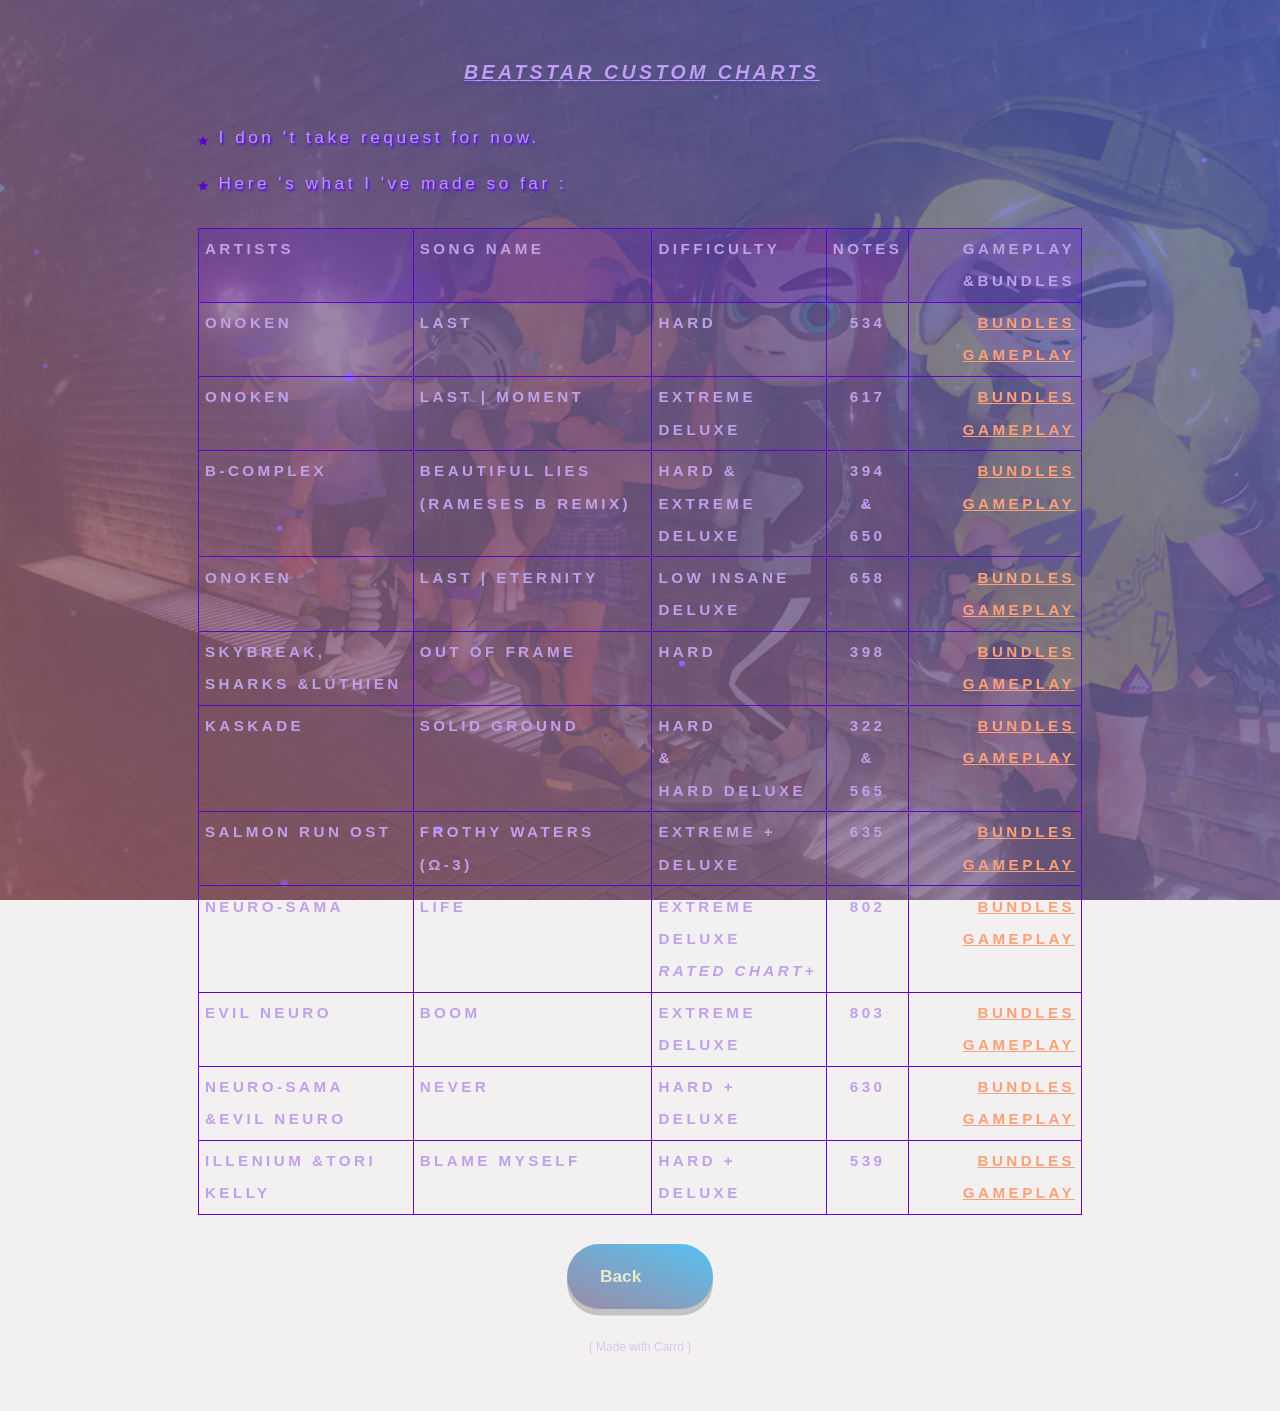
==== commit 81fdb3ce: "fixing inconsistency" ====
--- a/beatstar.html
+++ b/beatstar.html
@@ -165,8 +165,8 @@
                                             </td>
                                         </tr>
                                         <tr>
-                                            <td> ILLENIUM &amp; Tori Kelly</td>
-                                            <td> Blame Myself</td>
+                                            <td>ILLENIUM &amp;Tori Kelly</td>
+                                            <td>Blame Myself</td>
                                             <td>Hard + Deluxe</td>
                                             <td>539</td>
                                             <td>
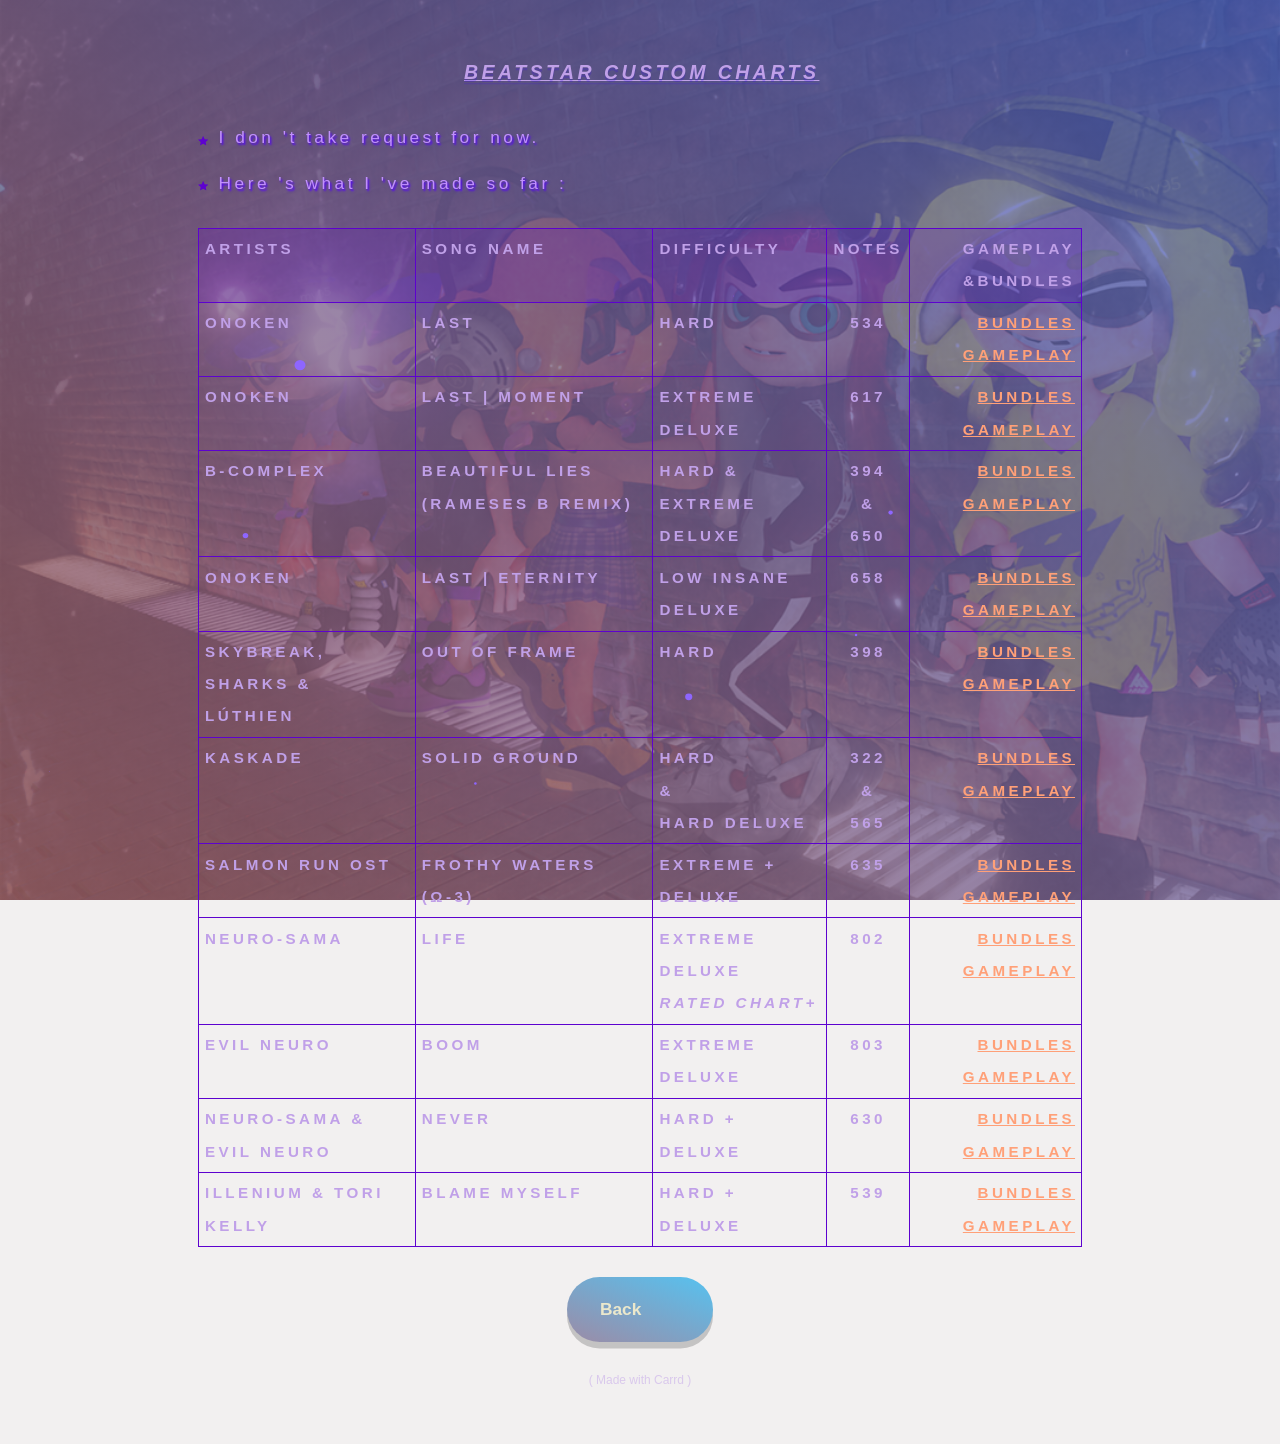
==== commit 6f2c49c5: "fixing spaces between &s" ====
--- a/beatstar.html
+++ b/beatstar.html
@@ -90,7 +90,7 @@
                                             </td>
                                         </tr>
                                         <tr>
-                                            <td>Skybreak, Sharks &amp;LÚTHIEN</td>
+                                            <td>Skybreak, Sharks &amp; LÚTHIEN</td>
                                             <td>Out of Frame</td>
                                             <td>Hard</td>
                                             <td>398</td>
@@ -154,7 +154,7 @@
                                             </td>
                                         </tr>
                                         <tr>
-                                            <td>Neuro-sama &amp;Evil Neuro</td>
+                                            <td>Neuro-sama &amp; Evil Neuro</td>
                                             <td>NEVER</td>
                                             <td>Hard + Deluxe</td>
                                             <td>630</td>
@@ -165,7 +165,7 @@
                                             </td>
                                         </tr>
                                         <tr>
-                                            <td>ILLENIUM &amp;Tori Kelly</td>
+                                            <td>ILLENIUM &amp; Tori Kelly</td>
                                             <td>Blame Myself</td>
                                             <td>Hard + Deluxe</td>
                                             <td>539</td>
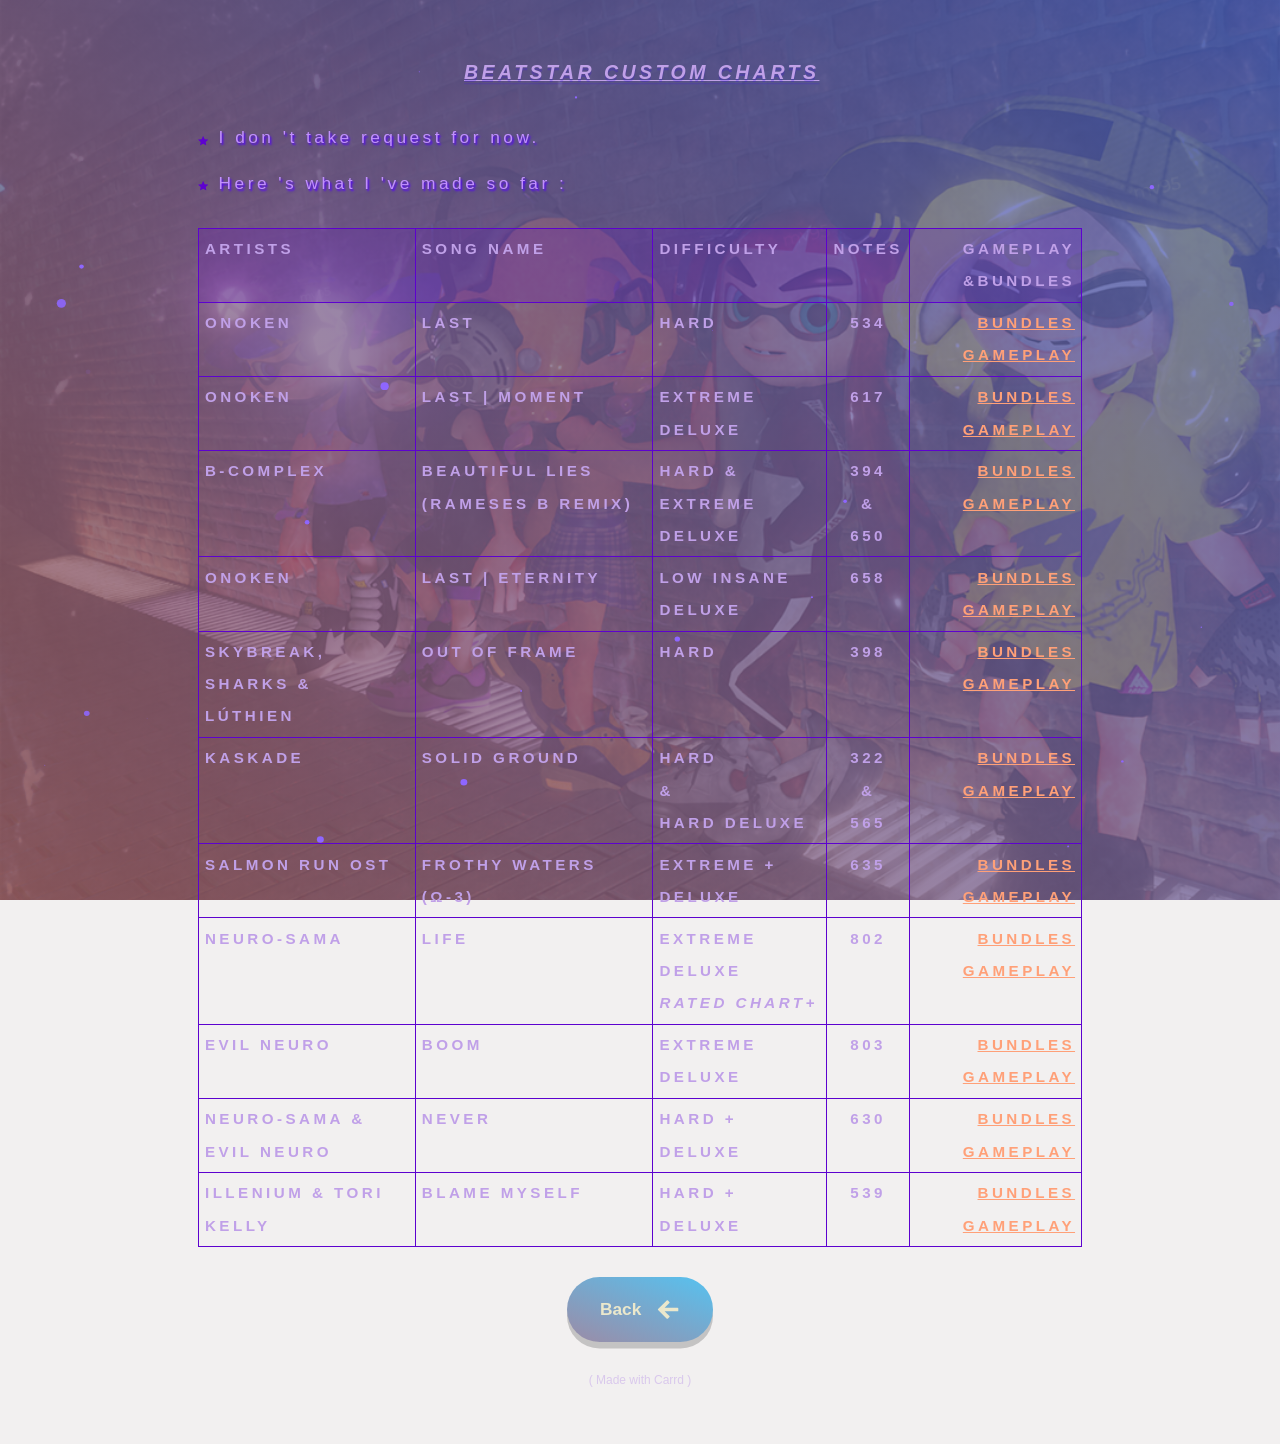
==== commit e3b6e997: "fix: back button logo update: friend list" ====
--- a/beatstar.html
+++ b/beatstar.html
@@ -8,6 +8,11 @@
         <link rel="stylesheet" href="assets/css/styles.css">
     </head>
     <body class="is-loading">
+        <svg xmlns="http://www.w3.org/2000/svg" style="display: none;">
+            <symbol id="icon-fe5d5fdb64e50b34c3e536f93a94c91e" viewBox="0 0 40 40">
+                <path d="M19.5,7l2.3,2.3c.4,0,.4,1,0,1.4l-6.7,6.7h18.4c.5,0,1,.4,1,1v3.2c0,.5-.4,1-1,1H15.1s6.8,6.8,6.8,6.8c.4,0,.4,1,0,1.4l-2.3,2.3c-.4,0-1,0-1.4,0L5.8,20.8c-.4-.4-.4-1,0-1.4L18.1,7.1c.4-.4,1-.4,1.4,0Z"/>
+            </symbol>
+        </svg>
         <div class="site-wrapper">
             <div class="site-main">
                 <div class="inner">
--- a/assets/css/styles.css
+++ b/assets/css/styles.css
@@ -461,7 +461,7 @@
 }
 
 .image-component.instance-3 {
-    text-align: left;
+    text-align: center;
 }
 
 .image-component.instance-3 > .frame {
@@ -1802,6 +1802,8 @@
     width: calc(50% + (var(--gutters) / 2));
 }
 
+
+
 .divider-component {
     align-items: center;
     border: 0;
@@ -3317,4 +3319,8 @@
     .table-component.instance-1 td {
         font-size: 0.875em;
     }
+}
+
+#commissions-section > div.container-component.instance-3:nth-of-type(2) .image-component.instance-3 {
+    text-align: center;
 }
